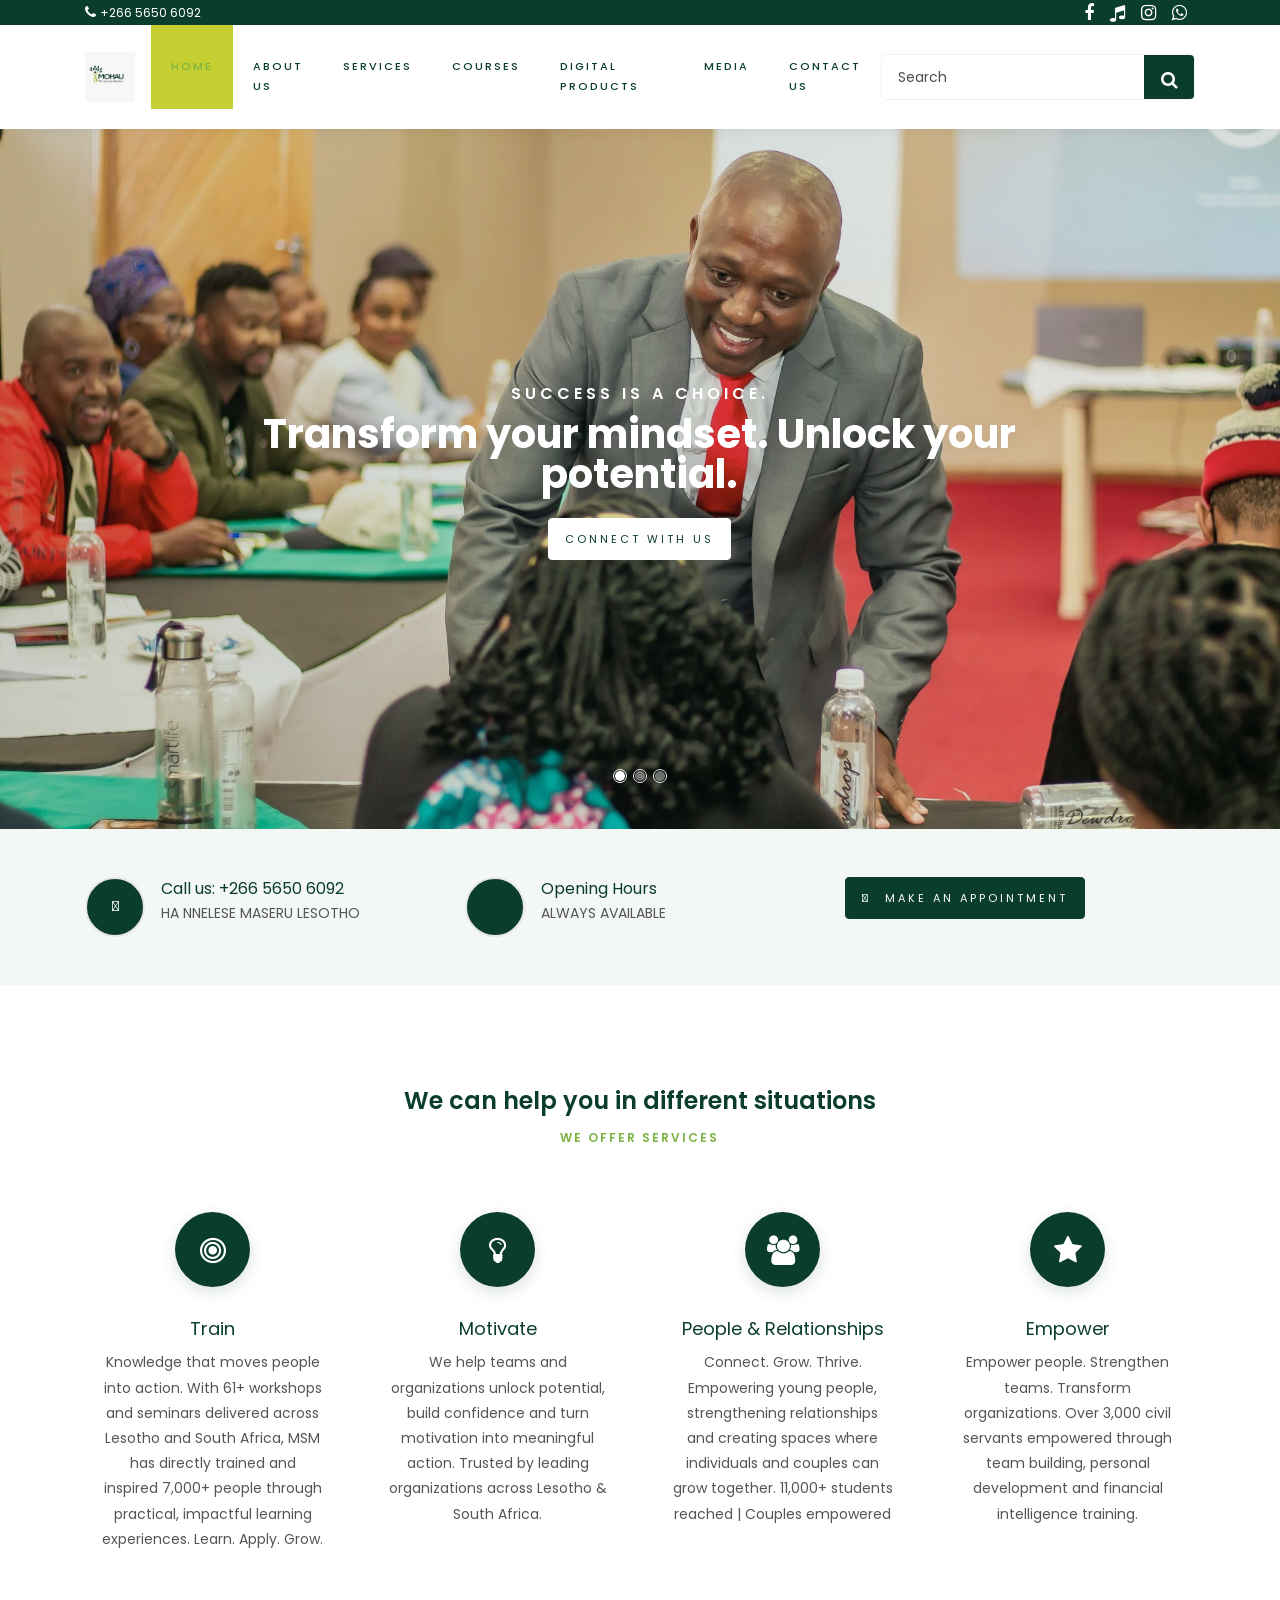
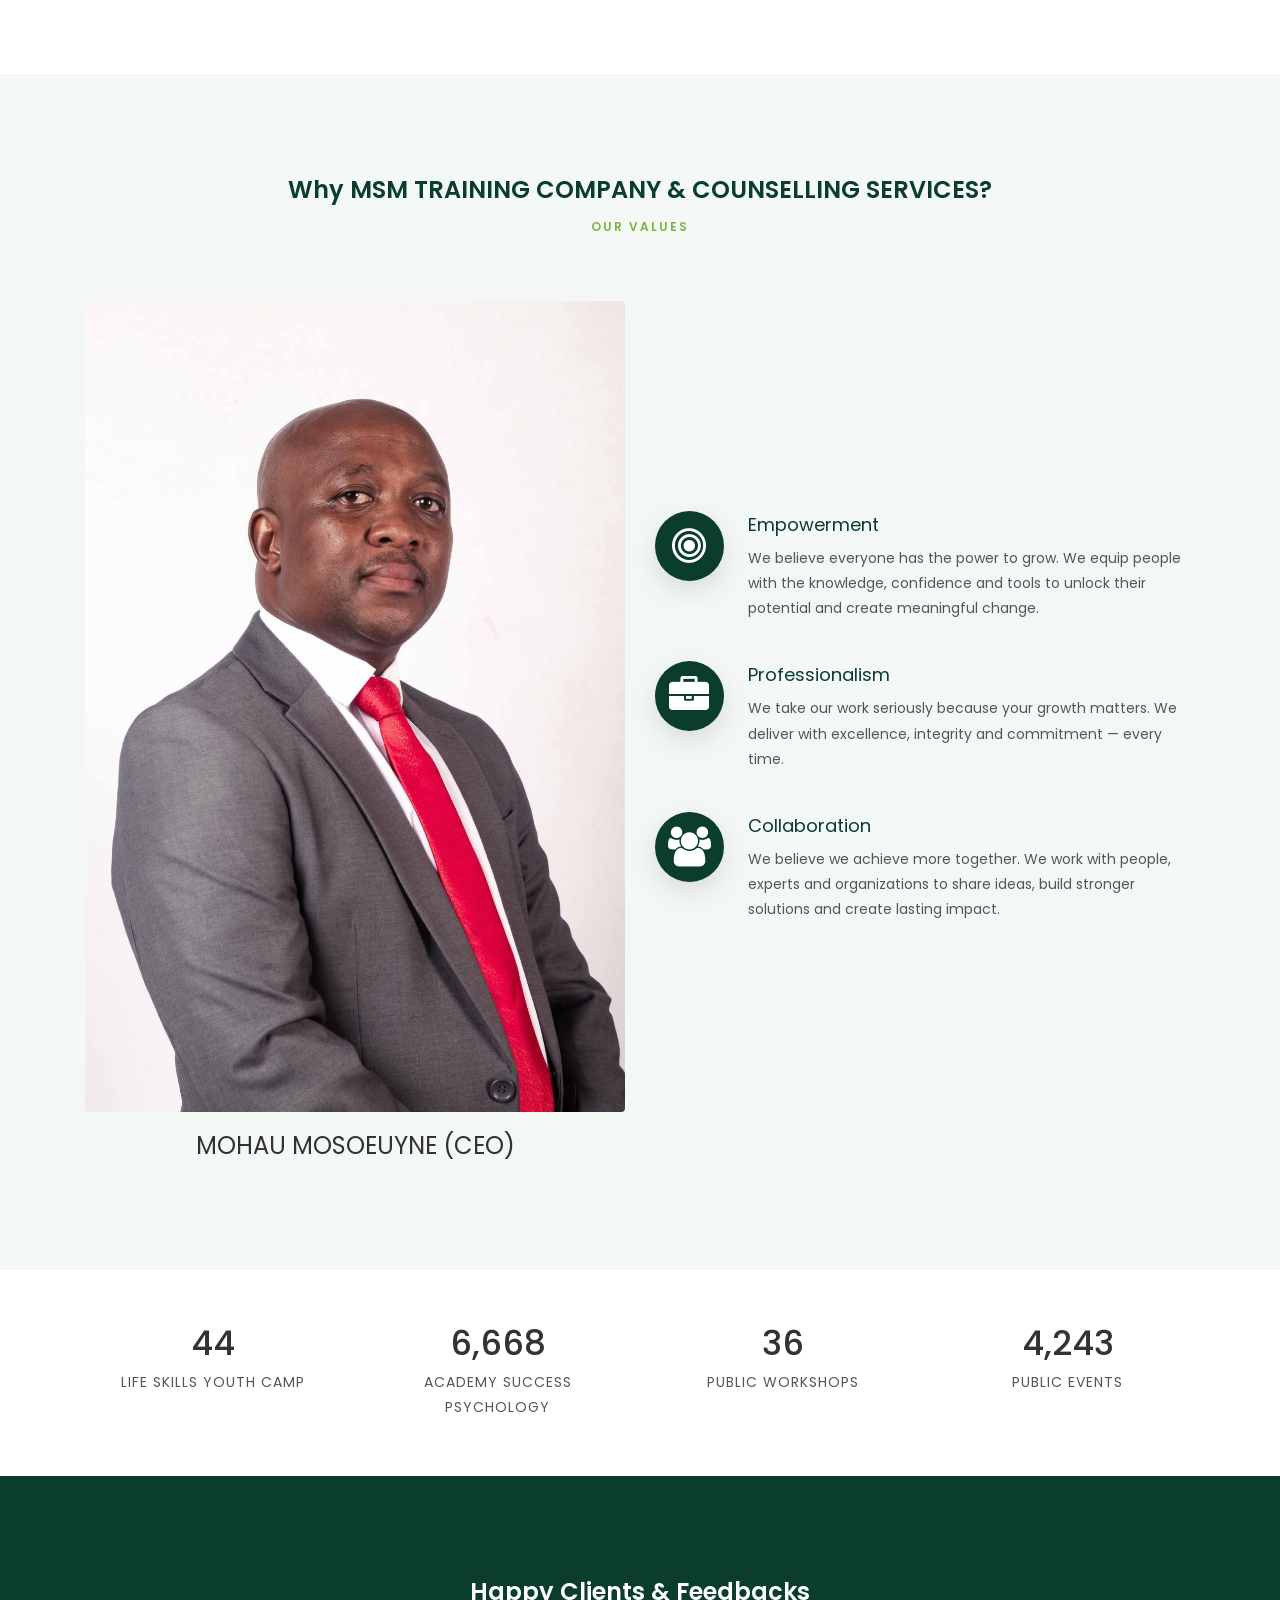
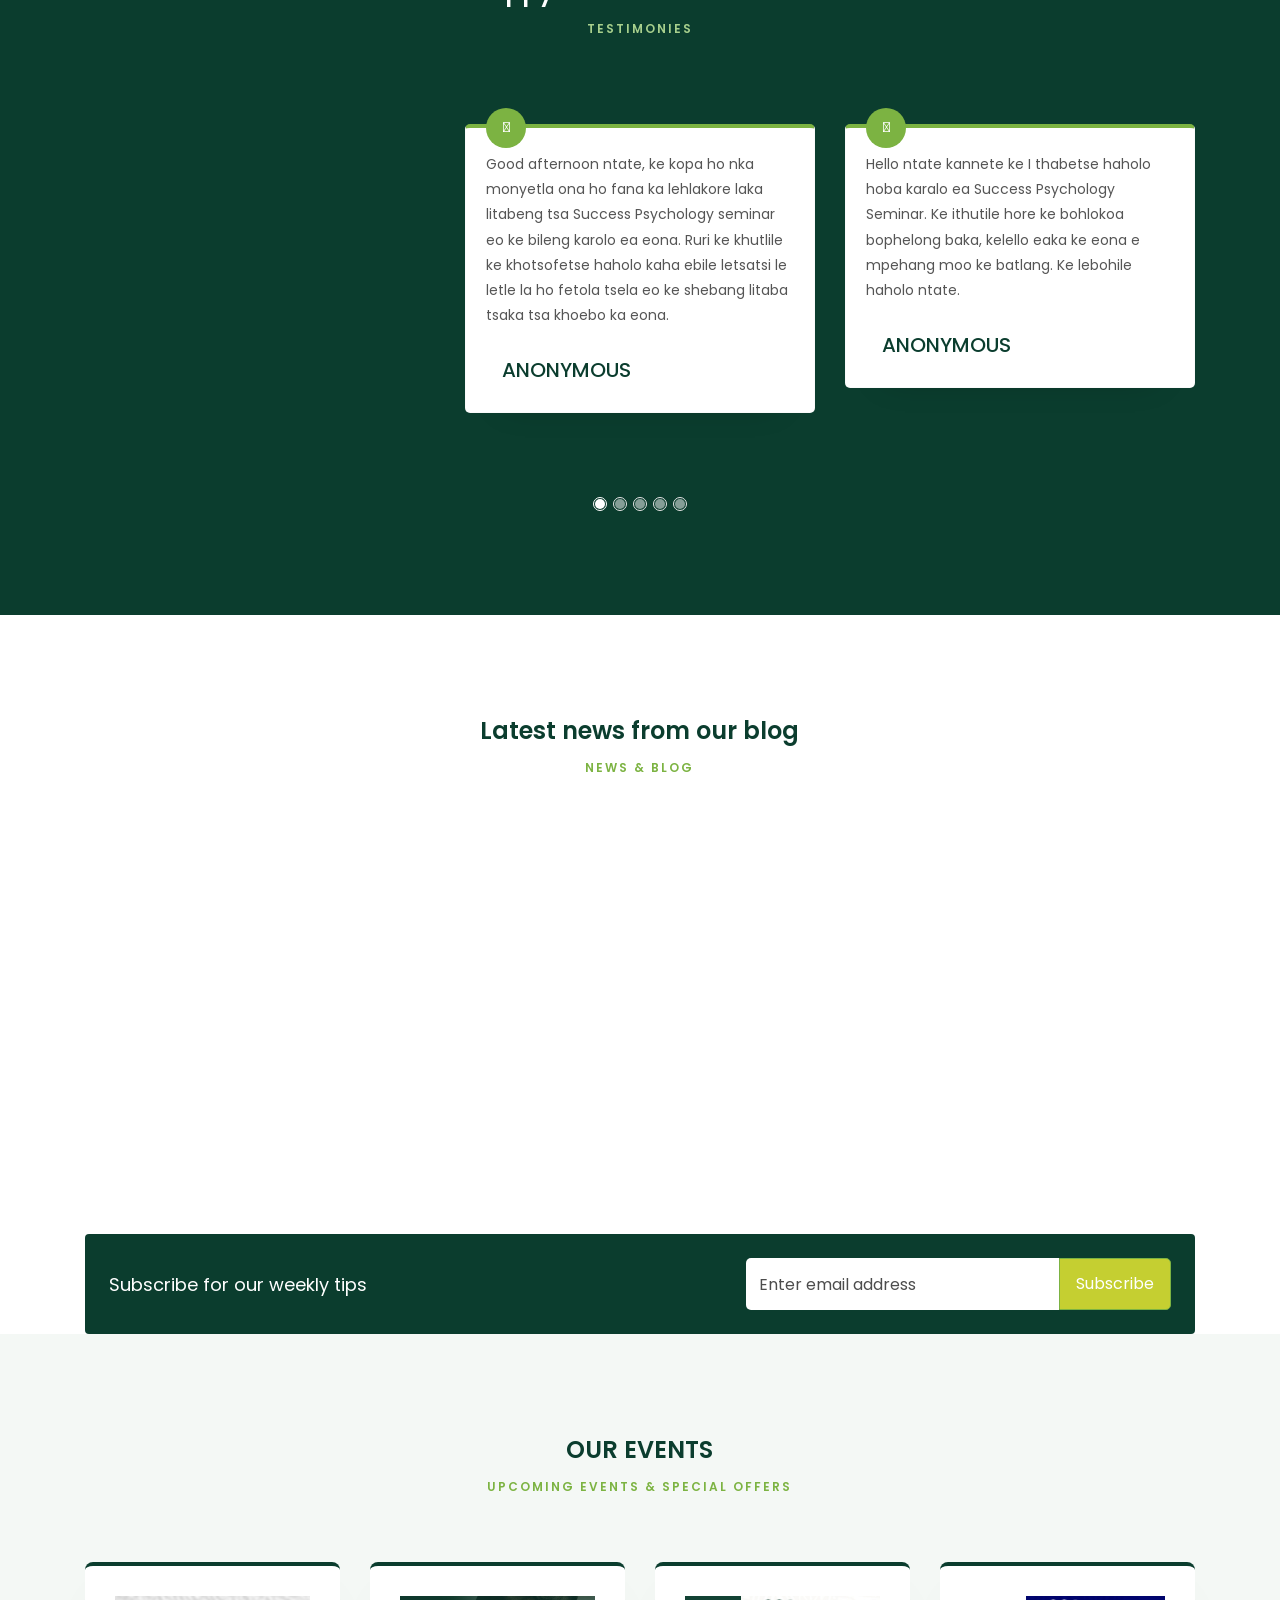
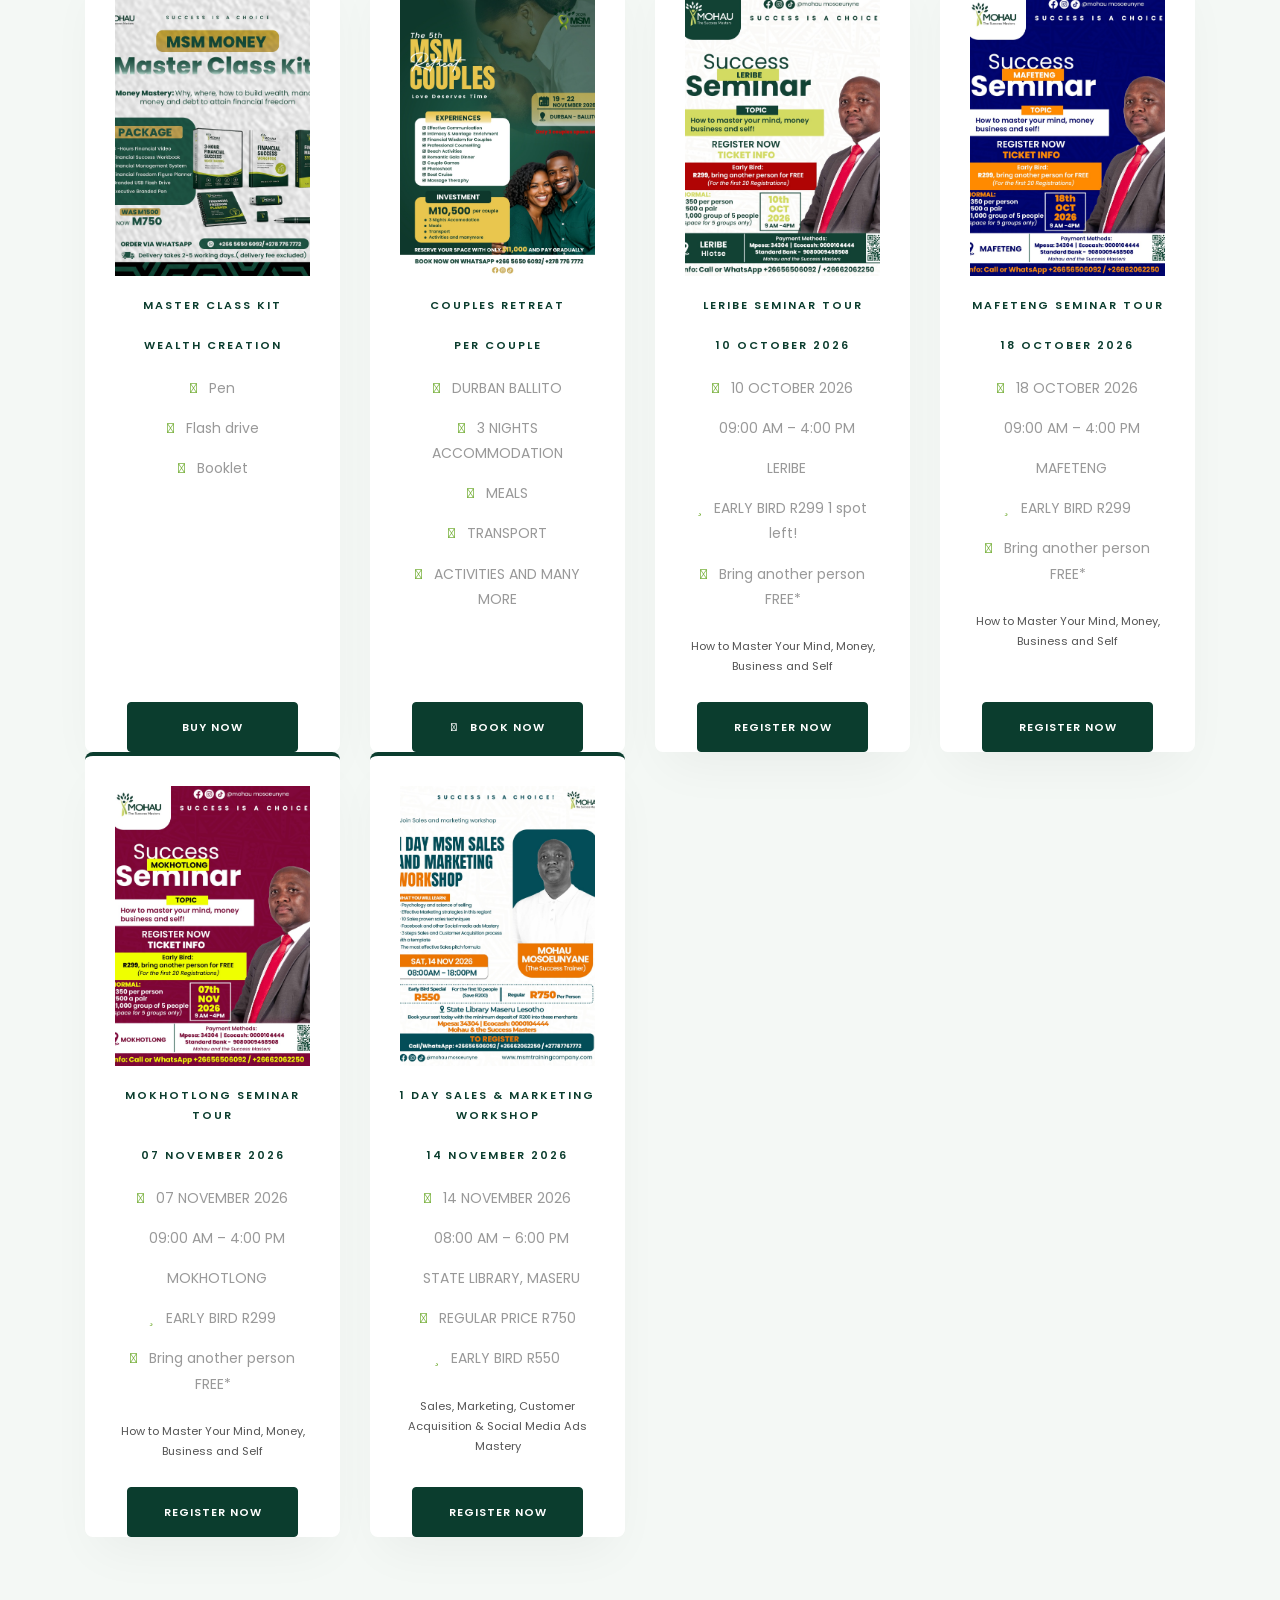
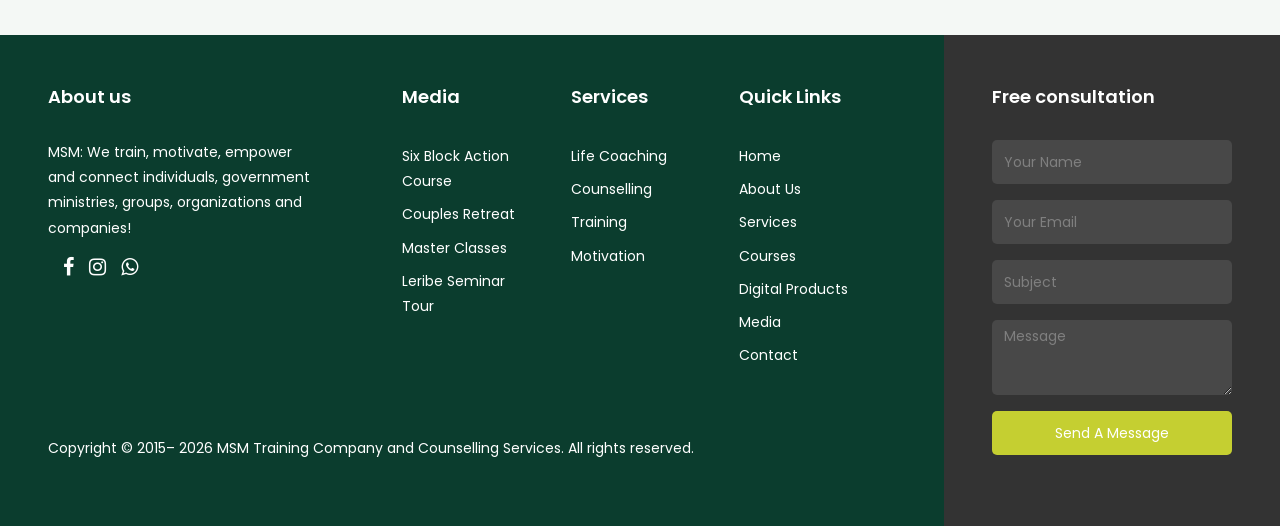
==== index.html @ ab7d32b8 "Update index.html" ====
<!DOCTYPE html>
<html lang="en">

<head>

    <title>MSM TRAINING COMPANY AND COUNSELLING SERVICES</title>

    <meta charset="utf-8">

    <meta name="viewport"
          content="width=device-width, initial-scale=1, shrink-to-fit=no">

    <!-- GOOGLE FONT -->
    <link href="https://fonts.googleapis.com/css?family=Poppins:300,400,500,600,700,800,900&display=swap"
          rel="stylesheet">

    <!-- BOOTSTRAP CSS -->
    <link rel="stylesheet"
          href="css/bootstrap.min.css">
<!-- FONT AWESOME -->
<link rel="stylesheet"
      href="https://cdnjs.cloudflare.com/ajax/libs/font-awesome/4.7.0/css/font-awesome.min.css">
       
    <!-- EXISTING CSS -->
    <link rel="stylesheet" href="css/animate.css">
    <link rel="stylesheet" href="css/owl.carousel.min.css">
    <link rel="stylesheet" href="css/owl.theme.default.min.css">
    <link rel="stylesheet" href="css/magnific-popup.css">
    <link rel="stylesheet" href="css/flaticon.css">
    <link rel="stylesheet" href="css/style.css">


    <!-- =====================================================
         MSM BRAND COLOURS
    ====================================================== -->

    <style>

        :root {
            --msm-dark-green: #0B3D2E;
            --msm-light-green: #7CB342;
            --msm-soft-green: #A8D08D;
            --msm-darker-green: #06271D;
            --msm-light-bg: #F4F8F5;
            --msm-white: #FFFFFF;
            --msm-dark-text: #111111;
            --msm-text: #555555;
            --msm-muted: #6F8177;
            --msm-border: #E1EAE4;
        }


        /* BODY */

        body {
            color: var(--msm-text);
            background: var(--msm-white);
        }


        /* LINKS */

        a {
            color: var(--msm-dark-green);
        }

        a:hover {
            color: var(--msm-light-green);
        }


        /* TOP BAR */

        .wrap {
            background: var(--msm-dark-green) !important;
        }

        .wrap p,
        .wrap span,
        .wrap a,
        .wrap i {
            color: var(--msm-white) !important;
        }

        .wrap a:hover,
        .wrap i:hover {
            color: var(--msm-light-green) !important;
        }


        /* TOP BAR SOCIAL ICONS */

        .social-media {
            display: flex !important;
            align-items: center !important;
        }

        .social-media a {
            background: transparent !important;
            border: none !important;
            width: auto !important;
            height: auto !important;
            min-width: 0 !important;
            min-height: 0 !important;
            padding: 0 8px !important;
            margin: 0 !important;
            display: inline-flex !important;
            align-items: center !important;
            justify-content: center !important;
            color: var(--msm-white) !important;
            line-height: 1 !important;
            box-shadow: none !important;
        }

        .social-media a i {
            width: auto !important;
            height: auto !important;
            display: inline-flex !important;
            align-items: center !important;
            justify-content: center !important;
            font-size: 18px !important;
            line-height: 1 !important;
            margin: 0 !important;
            padding: 0 !important;
        }

        .social-media a:hover {
            background: transparent !important;
            color: var(--msm-light-green) !important;
        }

        .social-media a:hover i {
            color: var(--msm-light-green) !important;
        }


        /* NAVIGATION */

        .ftco-navbar-light,
        .ftco-navbar-light.bg-dark {
            background: var(--msm-white) !important;
        }

        .ftco-navbar-light .navbar-nav > .nav-item > .nav-link {
            color: var(--msm-dark-green) !important;
        }

        .ftco-navbar-light .navbar-nav > .nav-item > .nav-link:hover {
            color: var(--msm-light-green) !important;
        }

        .ftco-navbar-light .navbar-nav > .nav-item.active > .nav-link {
            color: var(--msm-light-green) !important;
        }


        /* MOBILE MENU */

        .navbar-toggler {
            background: var(--msm-dark-green) !important;
            border-color: var(--msm-dark-green) !important;
            color: var(--msm-white) !important;
        }

        .navbar-toggler i {
            color: var(--msm-white) !important;
        }


        /* SEARCH BUTTON */

        .searchform .search {
            background: var(--msm-dark-green) !important;
            border-color: var(--msm-dark-green) !important;
            color: var(--msm-white) !important;
        }

        .searchform .search:hover {
            background: var(--msm-light-green) !important;
            border-color: var(--msm-light-green) !important;
        }


        /* HERO */

        .hero-wrap .overlay {
            background:
                linear-gradient(
                    90deg,
                    rgba(6, 39, 29, 0.95),
                    rgba(11, 61, 46, 0.80),
                    rgba(11, 61, 46, 0.45)
                ) !important;
        }

        .hero-wrap h1,
        .hero-wrap h2,
        .hero-wrap p {
            color: var(--msm-white) !important;
        }


        /* HERO BUTTON */

        .hero-wrap .btn-white {
            background: var(--msm-white) !important;
            color: var(--msm-dark-green) !important;
            border-color: var(--msm-white) !important;
        }

        .hero-wrap .btn-white:hover {
            background: var(--msm-light-green) !important;
            color: var(--msm-white) !important;
            border-color: var(--msm-light-green) !important;
        }


        /* GENERAL BUTTONS */

        .btn-primary,
        button.btn-primary,
        input.btn-primary {
            background: var(--msm-dark-green) !important;
            border-color: var(--msm-dark-green) !important;
            color: var(--msm-white) !important;
        }

        .btn-primary:hover,
        button.btn-primary:hover,
        input.btn-primary:hover {
            background: var(--msm-light-green) !important;
            border-color: var(--msm-light-green) !important;
            color: var(--msm-white) !important;
        }

        .btn-outline-primary {
            color: var(--msm-dark-green) !important;
            border-color: var(--msm-dark-green) !important;
            background: transparent !important;
        }

        .btn-outline-primary:hover {
            background: var(--msm-dark-green) !important;
            color: var(--msm-white) !important;
        }


        /* LIGHT BACKGROUNDS */

        .bg-light,
        .ftco-section.bg-light,
        .intro.bg-light {
            background: var(--msm-light-bg) !important;
        }


        /* INTRO */

        .intro-box .icon {
            background: var(--msm-dark-green) !important;
            color: var(--msm-white) !important;
        }

        .intro-box .icon i,
        .intro-box .icon span {
            color: var(--msm-white) !important;
        }

        .intro-box h4 {
            color: var(--msm-dark-green) !important;
        }


        /* SECTION HEADINGS */

        .heading-section h1,
        .heading-section h2,
        .heading-section h3,
        .heading-section h4,
        .heading-section h5,
        .heading-section h6 {
            color: var(--msm-dark-green) !important;
        }

        .heading-section .subheading {
            color: var(--msm-light-green) !important;
        }

        .heading-section-white h1,
        .heading-section-white h2,
        .heading-section-white h3,
        .heading-section-white h4,
        .heading-section-white h5,
        .heading-section-white h6 {
            color: var(--msm-white) !important;
        }

        .heading-section-white .subheading {
            color: var(--msm-soft-green) !important;
        }


     /* =====================================================
   SERVICES
===================================================== */

/* SERVICE ICON CIRCLE */

.services .icon-circle {
    width: 75px !important;
    height: 75px !important;
    min-width: 75px !important;
    min-height: 75px !important;

    border-radius: 50% !important;

    background-color: #0B3D2E !important;

    display: flex !important;
    align-items: center !important;
    justify-content: center !important;

    margin: 0 auto 20px auto !important;

    position: relative !important;

    z-index: 10 !important;

    opacity: 1 !important;
    visibility: visible !important;

    box-shadow: 0 5px 15px rgba(11, 61, 46, 0.15);
}


/* SERVICE ICON */

.services .icon-circle i {
    display: inline-block !important;

    font-family: FontAwesome !important;

    font-style: normal !important;
    font-weight: normal !important;

    font-size: 30px !important;

    line-height: 1 !important;

    color: #FFFFFF !important;

    opacity: 1 !important;
    visibility: visible !important;

    position: relative !important;

    z-index: 20 !important;
}


/* HOVER */

.services:hover .icon-circle {
    background-color: #7CB342 !important;
}

.services:hover .icon-circle i {
    color: #FFFFFF !important;
}


/* SERVICE HEADING */

.services .heading {
    color: var(--msm-dark-green) !important;
}


/* =====================================================
   WHY MSM
===================================================== */

.services-2 .icon {
    background: var(--msm-dark-green) !important;
    color: var(--msm-white) !important;
}

.services-2 .icon span,
.services-2 .icon i {
    color: var(--msm-white) !important;
}

.services-2:hover .icon {
    background: var(--msm-light-green) !important;
}

.services-2 h4 {
    color: var(--msm-dark-green) !important;
}


        /* TESTIMONIALS */

        .testimony-section.bg-secondary {
            background: var(--msm-dark-green) !important;
        }

        .testimony-wrap {
            background: var(--msm-white) !important;
            border-top: 4px solid var(--msm-light-green);
        }

        .testimony-wrap .icon {
            background: var(--msm-light-green) !important;
            color: var(--msm-white) !important;
        }

        .testimony-wrap .name {
            color: var(--msm-dark-green) !important;
        }


        /* BLOG */

        .blog-entry {
            border-top: 4px solid var(--msm-light-green);
        }

        .blog-entry h3 a {
            color: var(--msm-dark-green) !important;
        }

        .blog-entry h3 a:hover {
            color: var(--msm-light-green) !important;
        }


        /* SUBSCRIBE */

        .bg-secondary {
            background: var(--msm-dark-green) !important;
        }

        .subscribe-form .submit {
            background: var(--msm-light-green) !important;
            border-color: var(--msm-light-green) !important;
            color: var(--msm-white) !important;
        }

        .subscribe-form .submit:hover {
            background: var(--msm-white) !important;
            color: var(--msm-dark-green) !important;
        }


        /* EVENTS / PRICING CARDS */

        .block-7 {
            background: var(--msm-white) !important;
            border-top: 4px solid var(--msm-dark-green);
            border-radius: 8px;
            overflow: hidden;
            height: 100%;
        }

        .block-7:hover {
            border-top-color: var(--msm-light-green);
        }

        .block-7 .excerpt {
            color: var(--msm-dark-green) !important;
            font-weight: 600;
        }

        .pricing-text li {
            color: var(--msm-text);
        }

        .pricing-text li .fa-check,
        .pricing-text li .fa-calendar,
        .pricing-text li .fa-clock,
        .pricing-text li .fa-location-dot,
        .pricing-text li .fa-star,
        .pricing-text li .fa-user-plus,
        .pricing-text li .fa-tag {
            color: var(--msm-light-green) !important;
        }


        /* EVENT IMAGES */

        .event-image {
            width: 100%;
            height: 280px;
            overflow: hidden;
            margin-bottom: 20px;
        }

        .event-image img {
            width: 100%;
            height: 100%;
            object-fit: cover;
            display: block;
        }


        /* FOOTER */

        .footer {
            background: var(--msm-dark-green) !important;
        }

        .footer .footer-heading {
            color: var(--msm-white) !important;
        }

        .footer p,
        .footer li,
        .footer a {
            color: var(--msm-white) !important;
        }

        .footer a:hover {
            color: var(--msm-light-green) !important;
        }


        /* FOOTER SOCIAL ICONS */

        .ftco-footer-social {
            display: flex !important;
            align-items: center !important;
            padding: 0 !important;
        }

        .ftco-footer-social li {
            margin-right: 15px !important;
        }

        .ftco-footer-social li a {
            width: auto !important;
            height: auto !important;
            min-width: 0 !important;
            min-height: 0 !important;
            padding: 0 !important;
            margin: 0 !important;
            display: inline-flex !important;
            align-items: center !important;
            justify-content: center !important;
            background: transparent !important;
            border: none !important;
            border-radius: 0 !important;
            box-shadow: none !important;
            color: #FFFFFF !important;
        }

        .ftco-footer-social li a i {
            font-size: 20px !important;
            line-height: 1 !important;
            margin: 0 !important;
            padding: 0 !important;
            background: transparent !important;
            color: #FFFFFF !important;
        }

        .ftco-footer-social li a:hover,
        .ftco-footer-social li a:hover i {
            background: transparent !important;
            color: #7CB342 !important;
        }


        /* CONSULTATION FORM */

        .form-consultation .form-control {
            border: 1px solid var(--msm-border);
        }

        .form-consultation .form-control:focus {
            border-color: var(--msm-light-green) !important;
            box-shadow: 0 0 0 0.15rem rgba(124, 179, 66, 0.20);
        }

        .form-consultation .submit {
            background: var(--msm-light-green) !important;
            border-color: var(--msm-light-green) !important;
            color: var(--msm-white) !important;
        }

        .form-consultation .submit:hover {
            background: var(--msm-white) !important;
            color: var(--msm-dark-green) !important;
        }


        /* COPYRIGHT */

        .copyright {
            color: var(--msm-soft-green) !important;
        }


        /* MOBILE */

        @media (max-width: 991px) {

            .ftco-navbar-light .navbar-nav > .nav-item > .nav-link {
                color: var(--msm-dark-green) !important;
            }

            .ftco-navbar-light .navbar-nav > .nav-item.active > .nav-link {
                color: var(--msm-light-green) !important;
            }

            .social-media a {
                padding: 0 6px !important;
            }

            .social-media a i {
                font-size: 17px !important;
            }

        }


        /* REMOVE SOCIAL ICON CIRCLES */

        .wrap .social-media p {
            display: flex !important;
            align-items: center !important;
            margin: 0 !important;
        }

        .wrap .social-media a {
            display: inline-flex !important;
            align-items: center !important;
            justify-content: center !important;
            width: auto !important;
            height: auto !important;
            min-width: 0 !important;
            min-height: 0 !important;
            padding: 0 8px !important;
            margin: 0 !important;
            background: transparent !important;
            border: 0 !important;
            border-radius: 0 !important;
            box-shadow: none !important;
            color: #FFFFFF !important;
            text-decoration: none !important;
        }

        .wrap .social-media a::before,
        .wrap .social-media a::after {
            display: none !important;
            content: none !important;
        }

        .wrap .social-media a i {
            display: inline-block !important;
            width: auto !important;
            height: auto !important;
            margin: 0 !important;
            padding: 0 !important;
            background: transparent !important;
            border: 0 !important;
            border-radius: 0 !important;
            font-size: 18px !important;
            line-height: 1 !important;
            color: #FFFFFF !important;
        }

        .wrap .social-media a:hover,
        .wrap .social-media a:hover i {
            background: transparent !important;
            color: #7CB342 !important;
        }


        /* MOBILE MENU FALLBACK */

        @media (max-width: 991px) {

            #ftco-nav {
                display: none;
            }

            #ftco-nav.show {
                display: block;
            }

            #ftco-nav .navbar-nav {
                padding-top: 15px;
                padding-bottom: 15px;
            }

        }
       .icon-circle {
    width: 75px;
    height: 75px;
    border-radius: 50%;
    background: #0B3D2E;
    color: #ffffff;
    display: flex;
    align-items: center;
    justify-content: center;
    margin: 0 auto 20px auto;
    font-size: 30px;
}

.icon-circle i {
    color: #ffffff;
} 
/* =====================================================
   HERO VISIBILITY FIX
===================================================== */

.hero-wrap {
    width: 100%;
    position: relative;
}

.home-slider {
    width: 100%;
    position: relative;
}

.home-slider .slider-item {
    position: relative;
    width: 100%;
    min-height: 650px;
    background-size: cover;
    background-position: center center;
    display: flex;
    align-items: center;
}

.home-slider .slider-item .overlay {
    position: absolute;
    top: 0;
    left: 0;
    right: 0;
    bottom: 0;
    width: 100%;
    height: 100%;
}

.home-slider .slider-text {
    position: relative;
    z-index: 2;
}

.home-slider .slider-text .text {
    position: relative;
    z-index: 3;
}

.home-slider .slider-text h1,
.home-slider .slider-text h2,
.home-slider .slider-text p {
    position: relative;
    z-index: 3;
}

@media (max-width: 767px) {

    .home-slider .slider-item {
        min-height: 600px;
    }

}
        /* SEARCH ICON FIX */

.searchform .search {
    display: flex !important;
    align-items: center !important;
    justify-content: center !important;
    width: 50px !important;
    height: 50px !important;
    background: #0B3D2E !important;
    color: #FFFFFF !important;
    border: none !important;
    opacity: 1 !important;
    visibility: visible !important;
}

.searchform .search i {
    display: inline-block !important;
    font-family: FontAwesome !important;
    font-size: 18px !important;
    color: #FFFFFF !important;
    opacity: 1 !important;
    visibility: visible !important;
}
        /* SOCIAL ICONS FIX */

.ftco-top-social a,
.footer-social a,
.social-media a {
    opacity: 1 !important;
    visibility: visible !important;
    color: #FFFFFF !important;
}

.ftco-top-social a i,
.footer-social a i,
.social-media a i {
    display: inline-block !important;
    font-family: FontAwesome !important;
    color: #FFFFFF !important;
    opacity: 1 !important;
    visibility: visible !important;
}
    </style>

</head>


<body>


<!-- =====================================================
     TOP BAR
====================================================== -->

<div class="wrap">

    <div class="container">

        <div class="row justify-content-between">

            <div class="col">

                <p class="mb-0 phone">

                    <i class="fa fa-phone"></i>

                    <a href="tel:+26656506092">
                        +266 5650 6092
                    </a>

                </p>

            </div>


            <div class="col d-flex justify-content-end">

                <div class="social-media">

                    <p class="mb-0 d-flex">

                        <!-- FACEBOOK -->
                        <a href="https://web.facebook.com/Mohauandthesuccessmasters?_rdc=1&_rdr"
                           target="_blank"
                           rel="noopener noreferrer"
                           aria-label="Facebook">

                            <i class="fa fa-facebook"></i>

                        </a>


                        <!-- TIKTOK -->
                        <a href="https://vm.tiktok.com/ZS9BnMnpGaap9-kEFqb/"
                           target="_blank"
                           rel="noopener noreferrer"
                           aria-label="TikTok">

                            <i class="fa fa-music"></i>

                        </a>


                        <!-- INSTAGRAM -->
                        <a href="https://www.instagram.com/mohaumosoeunyane?utm_source=qr&igsi=Ynh4enVvYmVqaHQ4"
                           target="_blank"
                           rel="noopener noreferrer"
                           aria-label="Instagram">

                            <i class="fa fa-instagram"></i>

                        </a>


                        <!-- WHATSAPP -->
                        <a href="https://wa.me/26656506092"
                           target="_blank"
                           rel="noopener noreferrer"
                           aria-label="WhatsApp">

                            <i class="fa fa-whatsapp"></i>

                        </a>

                    </p>

                </div>

            </div>

        </div>

    </div>

</div>

<!-- =====================================================
     NAVIGATION
====================================================== -->

<nav class="navbar navbar-expand-lg navbar-dark ftco_navbar bg-dark ftco-navbar-light"
     id="ftco-navbar">

    <div class="container">


        <!-- LOGO -->

        <a class="navbar-brand"
           href="index.html">

            <img src="images/LOGO.jpeg"
                 alt="MSM Training Company"
                 style="height:50px; width:auto;">

        </a>


        <!-- SEARCH -->

        <form action="#"
              class="searchform order-sm-start order-lg-last">

            <div class="form-group d-flex">

                <input type="text"
                       class="form-control pl-3"
                       placeholder="Search">

                <button type="submit"
                        class="form-control search"
                        aria-label="Search">

                   <i class="fa fa-search"></i>

                </button>

            </div>

        </form>


        <!-- MOBILE MENU -->

        <button class="navbar-toggler"
                type="button"
                aria-controls="ftco-nav"
                aria-expanded="false"
                aria-label="Toggle navigation">

            <i class="fa-solid fa-bars"></i>
            Menu

        </button>


        <!-- MENU -->

        <div class="collapse navbar-collapse"
             id="ftco-nav">

            <ul class="navbar-nav m-auto">


                <li class="nav-item active">

                    <a href="index.html"
                       class="nav-link">

                        Home

                    </a>

                </li>


                <li class="nav-item">

                    <a href="about.html"
                       class="nav-link">

                        About Us

                    </a>

                </li>


                <li class="nav-item">

                    <a href="services.html"
                       class="nav-link">

                        Services

                    </a>

                </li>


                <li class="nav-item">

                    <a href="course.html"
                       class="nav-link">

                        Courses

                    </a>

                </li>


                <li class="nav-item">

                    <a href="digital-products.html"
                       class="nav-link">

                        Digital Products

                    </a>

                </li>


                <li class="nav-item">

                    <a href="media.html"
                       class="nav-link">

                        Media

                    </a>

                </li>


                <li class="nav-item">

                    <a href="contact.html"
                       class="nav-link">

                        Contact Us

                    </a>

                </li>


            </ul>

        </div>

    </div>

</nav>



<!-- =====================================================
     HERO
====================================================== -->

<div class="hero-wrap">

    <div class="home-slider owl-carousel">


        <!-- SLIDE 1 -->

        <div class="slider-item"
             style="background-image:url(images/ureng.jpg);">

            <div class="overlay"></div>

            <div class="container">

                <div class="row no-gutters slider-text align-items-center justify-content-center">

                    <div class="col-md-10 ftco-animate">

                        <div class="text w-100 text-center">

                            <h2>
                                SUCCESS IS A CHOICE.
                            </h2>

                            <h1 class="mb-4">
                                Transform your mindset.
                                Unlock your potential.
                            </h1>

                            <p>

                                <a href="https://web.facebook.com/Mohauandthesuccessmasters?_rdc=1&_rdr"
                                   target="_blank"
                                   rel="noopener noreferrer"
                                   class="btn btn-white">

                                    Connect with us

                                </a>

                            </p>

                        </div>

                    </div>

                </div>

            </div>

        </div>



        <!-- SLIDE 2 -->

        <div class="slider-item"
             style="background-image:url(images/smiles.jpg);">

            <div class="overlay"></div>

            <div class="container">

                <div class="row no-gutters slider-text align-items-center justify-content-center">

                    <div class="col-md-10 ftco-animate">

                        <div class="text w-100 text-center">

                            <h2>
                                EMPOWER. TRANSFORM. SUCCEED.
                            </h2>

                            <h1 class="mb-4">
                                Your transformation starts here.
                            </h1>

                            <p>

                                <a href="https://web.facebook.com/Mohauandthesuccessmasters?_rdc=1&_rdr"
                                   target="_blank"
                                   rel="noopener noreferrer"
                                   class="btn btn-white">

                                    Connect with us

                                </a>

                            </p>

                        </div>

                    </div>

                </div>

            </div>

        </div>



        <!-- SLIDE 3 -->

        <div class="slider-item"
             style="background-image:url(images/services.jpg);">

            <div class="overlay"></div>

            <div class="container">

                <div class="row no-gutters slider-text align-items-center justify-content-center">

                    <div class="col-md-10 ftco-animate">

                        <div class="text w-100 text-center">

                            <h2>
                                WELCOME TO MSM TRAINING COMPANY
                                &amp; COUNSELLING SERVICES
                            </h2>

                            <h1 class="mb-4">
                                BECOME THE MASTER OF YOUR SUCCESS.
                            </h1>

                            <p>

                                <a href="https://web.facebook.com/Mohauandthesuccessmasters?_rdc=1&_rdr"
                                   target="_blank"
                                   rel="noopener noreferrer"
                                   class="btn btn-white">

                                    Connect with us

                                </a>

                            </p>

                        </div>

                    </div>

                </div>

            </div>

        </div>


    </div>

</div>



<!-- =====================================================
     INTRO
====================================================== -->

<section class="intro py-5 bg-light">

    <div class="container">

        <div class="row">


            <!-- PHONE -->

            <div class="col-md-4">

                <div class="intro-box w-100 d-flex">

                    <div class="icon d-flex align-items-center justify-content-center">

                        <i class="fa-solid fa-phone"></i>

                    </div>

                    <div class="text pl-3">

                        <h4 class="mb-0">
                            Call us: +266 5650 6092
                        </h4>

                        <span>
                            HA NNELESE MASERU LESOTHO
                        </span>

                    </div>

                </div>

            </div>


            <!-- HOURS -->

            <div class="col-md-4">

                <div class="intro-box w-100 d-flex">

                    <div class="icon d-flex align-items-center justify-content-center">

                        <i class="fa-regular fa-clock"></i>

                    </div>

                    <div class="text pl-3">

                        <h4 class="mb-0">
                            Opening Hours
                        </h4>

                        <span>
                            ALWAYS AVAILABLE
                        </span>

                    </div>

                </div>

            </div>


            <!-- APPOINTMENT -->

            <div class="col-md-4">

                <div class="intro-box w-100">

                    <p class="mb-0">

                        <a href="https://wa.me/26656506092"
                           target="_blank"
                           rel="noopener noreferrer"
                           class="btn btn-primary">

                            <i class="fa-brands fa-whatsapp mr-2"></i>

                            Make an Appointment

                        </a>

                    </p>

                </div>

            </div>


        </div>

    </div>

</section>


<!-- =====================================================
     SERVICES
====================================================== -->

<section class="ftco-section">

    <div class="container">

        <div class="row justify-content-center pb-5 mb-3">

            <div class="col-md-7 heading-section text-center">

                <h2>
                    We can help you in different situations
                </h2>

                <span class="subheading">
                    We offer Services
                </span>

            </div>

        </div>


        <div class="row">


            <!-- TRAIN -->

            <div class="col-md-3 d-flex services align-self-stretch px-4">

                <div class="d-block text-center w-100">

                    <div class="icon-circle">
                        <i class="fa fa-bullseye"></i>
                    </div>

                    <div class="media-body p-2 mt-3">

                        <h3 class="heading">
                            Train
                        </h3>

                        <p>
                            Knowledge that moves people into action.

                            With 61+ workshops and seminars delivered
                            across Lesotho and South Africa, MSM has
                            directly trained and inspired 7,000+ people
                            through practical, impactful learning experiences.

                            Learn. Apply. Grow.
                        </p>

                    </div>

                </div>

            </div>


            <!-- MOTIVATE -->

            <div class="col-md-3 d-flex services align-self-stretch px-4">

                <div class="d-block text-center w-100">

                    <div class="icon-circle">
                        <i class="fa fa-lightbulb-o"></i>
                    </div>

                    <div class="media-body p-2 mt-3">

                        <h3 class="heading">
                            Motivate
                        </h3>

                        <p>
                            We help teams and organizations unlock
                            potential, build confidence and turn
                            motivation into meaningful action.

                            Trusted by leading organizations across
                            Lesotho &amp; South Africa.
                        </p>

                    </div>

                </div>

            </div>


            <!-- PEOPLE & RELATIONSHIPS -->

            <div class="col-md-3 d-flex services align-self-stretch px-4">

                <div class="d-block text-center w-100">

                    <div class="icon-circle">
                        <i class="fa fa-users"></i>
                    </div>

                    <div class="media-body p-2 mt-3">

                        <h3 class="heading">
                            People &amp; Relationships
                        </h3>

                        <p>
                            Connect. Grow. Thrive.

                            Empowering young people, strengthening
                            relationships and creating spaces where
                            individuals and couples can grow together.

                            11,000+ students reached |
                            Couples empowered
                        </p>

                    </div>

                </div>

            </div>


            <!-- EMPOWER -->

            <div class="col-md-3 d-flex services align-self-stretch px-4">

                <div class="d-block text-center w-100">

                    <div class="icon-circle">
                        <i class="fa fa-star"></i>
                    </div>

                    <div class="media-body p-2 mt-3">

                        <h3 class="heading">
                            Empower
                        </h3>

                        <p>
                            Empower people. Strengthen teams.
                            Transform organizations.

                            Over 3,000 civil servants empowered
                            through team building, personal development
                            and financial intelligence training.
                        </p>

                    </div>

                </div>

            </div>


        </div>

    </div>

</section>



<!-- =====================================================
     WHY MSM
====================================================== -->

<section class="ftco-section bg-light">

    <div class="container">

        <div class="row justify-content-center pb-5 mb-3">

            <div class="col-md-8 heading-section text-center">

                <h2>
                    Why MSM TRAINING COMPANY &amp;
                    COUNSELLING SERVICES?
                </h2>

                <span class="subheading">
                    Our Values
                </span>

            </div>

        </div>


        <div class="row align-items-center">


            <!-- CEO -->

            <div class="col-md-6 mb-4 mb-md-0">

                <div class="text-center">

                    <img src="images/tshoeut.jpeg"
                         alt="Mohau Mosoeunyane - CEO"
                         class="img-fluid rounded">

                    <h4 class="mt-3">
                        MOHAU MOSOEUYNE (CEO)
                    </h4>

                </div>

            </div>


            <!-- VALUES -->

            <div class="col-md-6">


                <!-- EMPOWERMENT -->

                <div class="services-2 w-100 d-flex mb-4">

                    <div class="icon d-flex align-items-center justify-content-center">

                        <span>
                            <i class="fa fa-bullseye"></i>
                        </span>

                    </div>

                    <div class="text pl-4">

                        <h4>
                            Empowerment
                        </h4>

                        <p>
                            We believe everyone has the power to grow.

                            We equip people with the knowledge,
                            confidence and tools to unlock their
                            potential and create meaningful change.
                        </p>

                    </div>

                </div>


                <!-- PROFESSIONALISM -->

                <div class="services-2 w-100 d-flex mb-4">

                    <div class="icon d-flex align-items-center justify-content-center">

                        <span>
                            <i class="fa fa-briefcase"></i>
                        </span>

                    </div>

                    <div class="text pl-4">

                        <h4>
                            Professionalism
                        </h4>

                        <p>
                            We take our work seriously because
                            your growth matters.

                            We deliver with excellence, integrity
                            and commitment — every time.
                        </p>

                    </div>

                </div>


                <!-- COLLABORATION -->

                <div class="services-2 w-100 d-flex mb-4">

                    <div class="icon d-flex align-items-center justify-content-center">

                        <span>
                            <i class="fa fa-users"></i>
                        </span>

                    </div>

                    <div class="text pl-4">

                        <h4>
                            Collaboration
                        </h4>

                        <p>
                            We believe we achieve more together.

                            We work with people, experts and
                            organizations to share ideas, build
                            stronger solutions and create lasting impact.
                        </p>

                    </div>

                </div>


            </div>

        </div>

    </div>

</section>



<!-- =====================================================
     COUNTERS
====================================================== -->

<section class="ftco-counter"
         id="section-counter">

    <div class="container">

        <div class="row">


            <div class="col-md-6 col-lg-3 d-flex justify-content-center counter-wrap ftco-animate">

                <div class="block-18 text-center">

                    <div class="text">

                        <strong class="number"
                                data-number="73">
                            0
                        </strong>

                    </div>

                    <div class="text">

                        <span>
                            LIFE SKILLS YOUTH CAMP
                        </span>

                    </div>

                </div>

            </div>


            <div class="col-md-6 col-lg-3 d-flex justify-content-center counter-wrap ftco-animate">

                <div class="block-18 text-center">

                    <div class="text">

                        <strong class="number"
                                data-number="11000">
                            0
                        </strong>

                    </div>

                    <div class="text">

                        <span>
                            ACADEMY SUCCESS PSYCHOLOGY
                        </span>

                    </div>

                </div>

            </div>


            <div class="col-md-6 col-lg-3 d-flex justify-content-center counter-wrap ftco-animate">

                <div class="block-18 text-center">

                    <div class="text">

                        <strong class="number"
                                data-number="61">
                            0
                        </strong>

                    </div>

                    <div class="text">

                        <span>
                            PUBLIC WORKSHOPS
                        </span>

                    </div>

                </div>

            </div>


            <div class="col-md-6 col-lg-3 d-flex justify-content-center counter-wrap ftco-animate">

                <div class="block-18 text-center">

                    <div class="text">

                        <strong class="number"
                                data-number="7000">
                            0
                        </strong>

                    </div>

                    <div class="text">

                        <span>
                            PUBLIC EVENTS
                        </span>

                    </div>

                </div>

            </div>


        </div>

    </div>

</section>



<!-- =====================================================
     TESTIMONIALS
====================================================== -->

<section class="ftco-section testimony-section bg-secondary">

    <div class="container">

        <div class="row justify-content-center pb-5 mb-3">

            <div class="col-md-7 heading-section heading-section-white text-center ftco-animate">

                <h2>
                    Happy Clients &amp; Feedbacks
                </h2>

                <span class="subheading">
                    Testimonies
                </span>

            </div>

        </div>


        <div class="row ftco-animate">

            <div class="col-md-12">

                <div class="carousel-testimony owl-carousel ftco-owl">


                    <!-- TESTIMONY 1 -->

                    <div class="item">

                        <div class="testimony-wrap py-4">

                            <div class="icon d-flex align-items-center justify-content-center">

                                <i class="fa-solid fa-quote-left"></i>

                            </div>

                            <div class="text">

                                <p class="mb-4">

                                    Good afternoon ntate, ke kopa ho nka
                                    monyetla ona ho fana ka lehlakore laka
                                    litabeng tsa Success Psychology seminar
                                    eo ke bileng karolo ea eona.

                                    Ruri ke khutlile ke khotsofetse haholo
                                    kaha ebile letsatsi le letle la ho fetola
                                    tsela eo ke shebang litaba tsaka tsa
                                    khoebo ka eona.

                                </p>

                                <div class="d-flex align-items-center">

                                    <div class="pl-3">

                                        <p class="name">
                                            ANONYMOUS
                                        </p>

                                    </div>

                                </div>

                            </div>

                        </div>

                    </div>


                    <!-- TESTIMONY 2 -->

                    <div class="item">

                        <div class="testimony-wrap py-4">

                            <div class="icon d-flex align-items-center justify-content-center">

                                <i class="fa-solid fa-quote-left"></i>

                            </div>

                            <div class="text">

                                <p class="mb-4">

                                    Hello ntate kannete ke I thabetse haholo
                                    hoba karalo ea Success Psychology Seminar.

                                    Ke ithutile hore ke bohlokoa bophelong
                                    baka, kelello eaka ke eona e mpehang
                                    moo ke batlang.

                                    Ke lebohile haholo ntate.

                                </p>

                                <div class="d-flex align-items-center">

                                    <div class="pl-3">

                                        <p class="name">
                                            ANONYMOUS
                                        </p>

                                    </div>

                                </div>

                            </div>

                        </div>

                    </div>


                    <!-- TESTIMONY 3 -->

                    <div class="item">

                        <div class="testimony-wrap py-4">

                            <div class="icon d-flex align-items-center justify-content-center">

                                <i class="fa-solid fa-quote-left"></i>

                            </div>

                            <div class="text">

                                <p class="mb-4">

                                    Hello ntate.

                                    Ke ithutile hore ka energy e lekanang
                                    le eaka ho na le motho a etsang chelete
                                    e ngata, me sena se nruta hore ke etsa
                                    chelete eke etsang hobane ke lumela joalo.

                                    Tshebeliso eaka ea chelete e fetohile
                                    haholo kamora ho attend seminar ntate
                                    me ke thabile haholo.

                                </p>

                                <div class="d-flex align-items-center">

                                    <div class="pl-3">

                                        <p class="name">
                                            ANONYMOUS
                                        </p>

                                    </div>

                                </div>

                            </div>

                        </div>

                    </div>


                    <!-- TESTIMONY 4 -->

                    <div class="item">

                        <div class="testimony-wrap py-4">

                            <div class="icon d-flex align-items-center justify-content-center">

                                <i class="fa-solid fa-quote-left"></i>

                            </div>

                            <div class="text">

                                <p class="mb-4">

                                    Khotso ntate Mohau.....ke ithutile taba
                                    tse ngata hoo ebile sentse ke li etsa.

                                    Ke ithutile hore they don't buy a
                                    product ba reka motho and hojoalo.

                                    I am a content creator ntate so hang
                                    hake hlaha baa reka because ba rata
                                    nna on social media.

                                    Ke tloheletse mosebetsi hobane ke bona
                                    hore I am all over.

                                    Kea leboha haholo ka litaba tsa hau.

                                </p>

                                <div class="d-flex align-items-center">

                                    <div class="pl-3">

                                        <p class="name">
                                            ANONYMOUS
                                        </p>

                                    </div>

                                </div>

                            </div>

                        </div>

                    </div>


                    <!-- TESTIMONY 5 -->

                    <div class="item">

                        <div class="testimony-wrap py-4">

                            <div class="icon d-flex align-items-center justify-content-center">

                                <i class="fa-solid fa-quote-left"></i>

                            </div>

                            <div class="text">

                                <p class="mb-4">

                                    Ke litsamaile li seminar ihlile
                                    o fana ka content ea boemo bo holimo haholo.

                                </p>

                                <div class="d-flex align-items-center">

                                    <div class="pl-3">

                                        <p class="name">
                                            ANONYMOUS
                                        </p>

                                    </div>

                                </div>

                            </div>

                        </div>

                    </div>


                </div>

            </div>

        </div>

    </div>

</section>



<!-- =====================================================
     BLOG / MEDIA
====================================================== -->

<section class="ftco-section">

    <div class="container">

        <div class="row justify-content-center pb-5 mb-3">

            <div class="col-md-7 heading-section text-center ftco-animate">

                <h2>
                    Latest news from our blog
                </h2>

                <span class="subheading">
                    News &amp; Blog
                </span>

            </div>

        </div>


        <div class="row d-flex">

            <div class="col-md-4 d-flex ftco-animate">

                <div class="blog-entry align-self-stretch">

                    <a href="media.html"
                       class="block-20 rounded"
                       style="background-image:url('images/image_1.jpg');">
                    </a>

                </div>

            </div>

        </div>

    </div>

</section>



<!-- =====================================================
     SUBSCRIBE
====================================================== -->

<section class="ftco-section ftco-no-pb ftco-no-pt">

    <div class="container">

        <div class="row">

            <div class="col-md-12">

                <div class="bg-secondary w-100 rounded p-4">

                    <div class="row">

                        <div class="col-md-7 d-flex align-items-center">

                            <h2 class="mb-3 mb-sm-0"
                                style="color:#FFFFFF; font-size:18px;">

                                Subscribe for our weekly tips

                            </h2>

                        </div>


                        <div class="col-md-5 d-flex align-items-center">

                            <form action="#"
                                  class="subscribe-form w-100">

                                <div class="form-group d-flex">

                                    <input type="email"
                                           class="form-control"
                                           placeholder="Enter email address"
                                           required>

                                    <input type="submit"
                                           value="Subscribe"
                                           class="submit px-3">

                                </div>

                            </form>

                        </div>

                    </div>

                </div>

            </div>

        </div>

    </div>

</section>



<!-- =====================================================
     EVENTS
====================================================== -->

<section class="ftco-section bg-light">

    <div class="container">


        <div class="row justify-content-center pb-5 mb-3">

            <div class="col-md-7 heading-section text-center ftco-animate">

                <h2>
                    OUR EVENTS
                </h2>

                <span class="subheading">
                    Upcoming Events &amp; Special Offers
                </span>

            </div>

        </div>


        <div class="row">


            <!-- =================================================
                 MASTER CLASS
            ================================================== -->

            <div class="col-md-6 col-lg-3 ftco-animate">

                <div class="block-7"
                     id="master-class">

                    <div class="event-image">

                        <img src="images/master class kit.jpeg"
                             alt="Master Class Kit"
                             class="img-fluid">

                    </div>


                    <div class="text-center">

                        <span class="excerpt d-block">
                            Master Class Kit
                        </span>

                        <span class="excerpt d-block">
                            Wealth Creation
                        </span>


                        <ul class="pricing-text mb-5">

                            <li>
                                <i class="fa-solid fa-check mr-2"></i>
                                Pen
                            </li>

                            <li>
                                <i class="fa-solid fa-check mr-2"></i>
                                Flash drive
                            </li>

                            <li>
                                <i class="fa-solid fa-check mr-2"></i>
                                Booklet
                            </li>

                        </ul>


                        <a href="digital-products.html"
                           class="btn btn-primary d-block px-2 py-3">

                            BUY NOW

                        </a>

                    </div>

                </div>

            </div>



            <!-- =================================================
                 COUPLES RETREAT
            ================================================== -->

            <div class="col-md-6 col-lg-3 ftco-animate">

                <div class="block-7"
                     id="couples-retreat">

                    <div class="event-image">

                        <img src="images/couple.jpeg"
                             alt="Couples Retreat"
                             class="img-fluid">

                    </div>


                    <div class="text-center">

                        <span class="excerpt d-block">
                            COUPLES RETREAT
                        </span>

                        <span class="excerpt d-block">
                            PER COUPLE
                        </span>


                        <ul class="pricing-text mb-5">

                            <li>
                                <i class="fa-solid fa-check mr-2"></i>
                                DURBAN BALLITO
                            </li>

                            <li>
                                <i class="fa-solid fa-check mr-2"></i>
                                3 NIGHTS ACCOMMODATION
                            </li>

                            <li>
                                <i class="fa-solid fa-check mr-2"></i>
                                MEALS
                            </li>

                            <li>
                                <i class="fa-solid fa-check mr-2"></i>
                                TRANSPORT
                            </li>

                            <li>
                                <i class="fa-solid fa-check mr-2"></i>
                                ACTIVITIES AND MANY MORE
                            </li>

                        </ul>


                        <a href="https://wa.me/26656506092"
                           target="_blank"
                           rel="noopener noreferrer"
                           class="btn btn-primary d-block px-2 py-3">

                            <i class="fa-brands fa-whatsapp mr-2"></i>

                            BOOK NOW

                        </a>

                    </div>

                </div>

            </div>



            <!-- =================================================
                 LERIBE SEMINAR
            ================================================== -->

            <div class="col-md-6 col-lg-3 ftco-animate">

                <div class="block-7"
                     id="leribe-seminar">

                    <div class="event-image">

                        <img src="images/leribe.jpeg"
                             alt="Leribe Seminar Tour"
                             class="img-fluid">

                    </div>


                    <div class="text-center">

                        <span class="excerpt d-block">
                            LERIBE SEMINAR TOUR
                        </span>

                        <span class="excerpt d-block">
                            10 OCTOBER 2026
                        </span>


                        <ul class="pricing-text mb-4">

                            <li>
                                <i class="fa-solid fa-calendar mr-2"></i>
                                10 OCTOBER 2026
                            </li>

                            <li>
                                <i class="fa-solid fa-clock mr-2"></i>
                                09:00 AM – 4:00 PM
                            </li>

                            <li>
                                <i class="fa-solid fa-location-dot mr-2"></i>
                                LERIBE
                            </li>

                            <li>
                                <i class="fa-solid fa-star mr-2"></i>
                                EARLY BIRD R299  1 spot left!
                            </li>

                            <li>
                                <i class="fa-solid fa-user-plus mr-2"></i>
                                Bring another person FREE*
                            </li>

                        </ul>


                        <p class="small mb-3">
                            How to Master Your Mind, Money,
                            Business and Self
                        </p>


                        <a href="leribe-seminar.html"
                           class="btn btn-primary d-block px-2 py-3">

                            REGISTER NOW

                        </a>

                    </div>

                </div>

            </div>



            <!-- =================================================
                 MAFETENG SEMINAR
            ================================================== -->

            <div class="col-md-6 col-lg-3 ftco-animate">

                <div class="block-7"
                     id="mafeteng-seminar">

                    <div class="event-image">

                        <img src="images/mafeteng.jpeg"
                             alt="Mafeteng Seminar Tour"
                             class="img-fluid">

                    </div>


                    <div class="text-center">

                        <span class="excerpt d-block">
                            MAFETENG SEMINAR TOUR
                        </span>

                        <span class="excerpt d-block">
                            18 OCTOBER 2026
                        </span>


                        <ul class="pricing-text mb-4">

                            <li>
                                <i class="fa-solid fa-calendar mr-2"></i>
                                18
                                 OCTOBER 2026
                            </li>

                            <li>
                                <i class="fa-solid fa-clock mr-2"></i>
                                09:00 AM – 4:00 PM
                            </li>

                            <li>
                                <i class="fa-solid fa-location-dot mr-2"></i>
                                MAFETENG
                            </li>

                            <li>
                                <i class="fa-solid fa-star mr-2"></i>
                                EARLY BIRD R299
                            </li>

                            <li>
                                <i class="fa-solid fa-user-plus mr-2"></i>
                                Bring another person FREE*
                            </li>

                        </ul>


                        <p class="small mb-3">
                            How to Master Your Mind, Money,
                            Business and Self
                        </p>


                        <a href="mafeteng.html"
                           class="btn btn-primary d-block px-2 py-3">

                            REGISTER NOW

                        </a>

                    </div>

                </div>

            </div>



            <!-- =================================================
                 MOKHOTLONG SEMINAR
            ================================================== -->

            <div class="col-md-6 col-lg-3 ftco-animate">

                <div class="block-7"
                     id="mokhotlong-seminar">

                    <div class="event-image">

                        <img src="images/07 mokhotlong.jpeg"
                             alt="Mokhotlong Seminar Tour"
                             class="img-fluid">

                    </div>


                    <div class="text-center">

                        <span class="excerpt d-block">
                            MOKHOTLONG SEMINAR TOUR
                        </span>

                        <span class="excerpt d-block">
                            07 NOVEMBER 2026
                        </span>


                        <ul class="pricing-text mb-4">

                            <li>
                                <i class="fa-solid fa-calendar mr-2"></i>
                                07 NOVEMBER 2026
                            </li>

                            <li>
                                <i class="fa-solid fa-clock mr-2"></i>
                                09:00 AM – 4:00 PM
                            </li>

                            <li>
                                <i class="fa-solid fa-location-dot mr-2"></i>
                                MOKHOTLONG
                            </li>

                            <li>
                                <i class="fa-solid fa-star mr-2"></i>
                                EARLY BIRD R299
                            </li>

                            <li>
                                <i class="fa-solid fa-user-plus mr-2"></i>
                                Bring another person FREE*
                            </li>

                        </ul>


                        <p class="small mb-3">
                            How to Master Your Mind, Money,
                            Business and Self
                        </p>


                        <a href="mokhotlong.html"
                           class="btn btn-primary d-block px-2 py-3">

                            REGISTER NOW

                        </a>

                    </div>

                </div>

            </div>



            <!-- =================================================
                 1 DAY SALES & MARKETING WORKSHOP
            ================================================== -->

            <div class="col-md-6 col-lg-3 ftco-animate">

                <div class="block-7"
                     id="sales-marketing-workshop">

                    <div class="event-image">

                        <img src="images/1 day workshop.jpeg"
                             alt="1 Day Sales and Marketing Workshop"
                             class="img-fluid">

                    </div>


                    <div class="text-center">

                        <span class="excerpt d-block">
                            1 DAY SALES &amp; MARKETING WORKSHOP
                        </span>

                        <span class="excerpt d-block">
                            14 NOVEMBER 2026
                        </span>


                        <ul class="pricing-text mb-4">

                            <li>
                                <i class="fa-solid fa-calendar mr-2"></i>
                                14 NOVEMBER 2026
                            </li>

                            <li>
                                <i class="fa-solid fa-clock mr-2"></i>
                                08:00 AM – 6:00 PM
                            </li>

                            <li>
                                <i class="fa-solid fa-location-dot mr-2"></i>
                                STATE LIBRARY, MASERU
                            </li>

                            <li>
                                <i class="fa-solid fa-tag mr-2"></i>
                                REGULAR PRICE R750
                            </li>

                            <li>
                                <i class="fa-solid fa-star mr-2"></i>
                                EARLY BIRD R550
                            </li>

                        </ul>


                        <p class="small mb-3">
                            Sales, Marketing, Customer Acquisition
                            &amp; Social Media Ads Mastery
                        </p>


                        <a href="sales-marketing-workshop.html"
                           class="btn btn-primary d-block px-2 py-3">

                            REGISTER NOW

                        </a>

                    </div>

                </div>

            </div>


        </div>

    </div>

</section>



<!-- =====================================================
     FOOTER
====================================================== -->

<footer class="footer">

    <div class="container-fluid px-lg-5">

        <div class="row">


            <!-- FOOTER LEFT -->

            <div class="col-md-9 py-5">

                <div class="row">


                    <!-- ABOUT -->

                    <div class="col-md-4 mb-md-0 mb-4">

                        <h2 class="footer-heading">
                            About us
                        </h2>

                        <p>
                            MSM: We train, motivate, empower and
                            connect individuals, government ministries,
                            groups, organizations and companies!
                        </p>


                        <ul class="ftco-footer-social p-0">


                            <!-- TIKTOK -->

                            <li class="ftco-animate">
                                <a href="https://vm.tiktok.com/ZS9BnMnpGaap9-kEFqb/"
                                   target="_blank"
                                   rel="noopener noreferrer"
                                   title="TikTok"
                                   aria-label="TikTok">

                                    <i class="fa-brands fa-tiktok"></i>

                                </a>

                            </li>


                            <!-- FACEBOOK -->

                            <li class="ftco-animate">

                                <a href="https://web.facebook.com/Mohauandthesuccessmasters?_rdc=1&_rdr"
                                   target="_blank"
                                   rel="noopener noreferrer"
                                   title="Facebook"
                                   aria-label="Facebook">

                                  <i class="fa fa-facebook"></i>

                                </a>

                            </li>


                            <!-- INSTAGRAM -->

                            <li class="ftco-animate">

                                <a href="https://www.instagram.com/mohaumosoeunyane?utm_source=qr&igsi=Ynh4enVvYmVqaHQ4"
                                   target="_blank"
                                   rel="noopener noreferrer"
                                   title="Instagram"
                                   aria-label="Instagram">

                                 <i class="fa fa-instagram"></i>

                                </a>

                            </li>


                            <!-- WHATSAPP -->

                            <li class="ftco-animate">

                                <a href="https://wa.me/26656506092"
                                   target="_blank"
                                   rel="noopener noreferrer"
                                   title="WhatsApp"
                                   aria-label="WhatsApp">

                                    <i class="fa fa-whatsapp"></i>

                                </a>

                            </li>


                        </ul>

                    </div>



                    <!-- FOOTER LINKS -->

                    <div class="col-md-8">

                        <div class="row justify-content-center">

                            <div class="col-md-12 col-lg-10">

                                <div class="row">


                                    <!-- MEDIA -->

                                    <div class="col-md-4 mb-md-0 mb-4">

                                        <h2 class="footer-heading">
                                            Media
                                        </h2>

                                        <ul class="list-unstyled">


                                            <li>

                                                <a href="digital-products.html"
                                                   class="py-1 d-block">

                                                    Six Block Action Course

                                                </a>

                                            </li>


                                            <li>

                                                <a href="#couples-retreat"
                                                   class="py-1 d-block">

                                                    Couples Retreat

                                                </a>

                                            </li>


                                            <li>

                                                <a href="#master-class"
                                                   class="py-1 d-block">

                                                    Master Classes

                                                </a>

                                            </li>


                                            <li>

                                                <a href="#leribe-seminar"
                                                   class="py-1 d-block">

                                                    Leribe Seminar Tour

                                                </a>

                                            </li>


                                        </ul>

                                    </div>



                                    <!-- SERVICES -->

                                    <div class="col-md-4 mb-md-0 mb-4">

                                        <h2 class="footer-heading">
                                            Services
                                        </h2>

                                        <ul class="list-unstyled">


                                            <li>

                                                <a href="services.html"
                                                   class="py-1 d-block">

                                                    Life Coaching

                                                </a>

                                            </li>


                                            <li>

                                                <a href="services.html"
                                                   class="py-1 d-block">

                                                    Counselling

                                                </a>

                                            </li>


                                            <li>

                                                <a href="services.html"
                                                   class="py-1 d-block">

                                                    Training

                                                </a>

                                            </li>


                                            <li>

                                                <a href="services.html"
                                                   class="py-1 d-block">

                                                    Motivation

                                                </a>

                                            </li>


                                        </ul>

                                    </div>



                                    <!-- QUICK LINKS -->

                                    <div class="col-md-4 mb-md-0 mb-4">

                                        <h2 class="footer-heading">
                                            Quick Links
                                        </h2>

                                        <ul class="list-unstyled">


                                            <li>

                                                <a href="index.html"
                                                   class="py-1 d-block">

                                                    Home

                                                </a>

                                            </li>


                                            <li>

                                                <a href="about.html"
                                                   class="py-1 d-block">

                                                    About Us

                                                </a>

                                            </li>


                                            <li>

                                                <a href="services.html"
                                                   class="py-1 d-block">

                                                    Services

                                                </a>

                                            </li>


                                            <li>

                                                <a href="course.html"
                                                   class="py-1 d-block">

                                                    Courses

                                                </a>

                                            </li>


                                            <li>

                                                <a href="digital-products.html"
                                                   class="py-1 d-block">

                                                    Digital Products

                                                </a>

                                            </li>


                                            <li>

                                                <a href="media.html"
                                                   class="py-1 d-block">

                                                    Media

                                                </a>

                                            </li>


                                            <li>

                                                <a href="contact.html"
                                                   class="py-1 d-block">

                                                    Contact

                                                </a>

                                            </li>


                                        </ul>

                                    </div>


                                </div>

                            </div>

                        </div>

                    </div>

                </div>



                <!-- COPYRIGHT -->

                <div class="row mt-md-5">

                    <div class="col-md-12">

                        <p class="copyright">

                            Copyright &copy; 2015–

                            <script>
                                document.write(new Date().getFullYear());
                            </script>

                            MSM Training Company and Counselling Services.
                            All rights reserved.

                        </p>

                    </div>

                </div>


            </div>



            <!-- FREE CONSULTATION -->

            <div class="col-md-3 py-md-5 py-4 aside-stretch-right pl-lg-5">

                <h2 class="footer-heading">
                    Free consultation
                </h2>


                <form action="https://wa.me/26656506092"
                      method="get"
                      class="form-consultation">


                    <div class="form-group">

                        <input type="text"
                               name="name"
                               class="form-control"
                               placeholder="Your Name"
                               required>

                    </div>


                    <div class="form-group">

                        <input type="email"
                               name="email"
                               class="form-control"
                               placeholder="Your Email"
                               required>

                    </div>


                    <div class="form-group">

                        <input type="text"
                               name="subject"
                               class="form-control"
                               placeholder="Subject"
                               required>

                    </div>


                    <div class="form-group">

                        <textarea name="message"
                                  cols="30"
                                  rows="3"
                                  class="form-control"
                                  placeholder="Message"
                                  required></textarea>

                    </div>


                    <div class="form-group">

                        <button type="submit"
                                class="form-control submit px-3">

                            Send A Message

                        </button>

                    </div>


                </form>

            </div>


        </div>

    </div>

</footer>



<!-- =====================================================
     LOADER
====================================================== -->

<div id="ftco-loader"
     class="show fullscreen">

    <svg class="circular"
         width="48px"
         height="48px">

        <circle class="path-bg"
                cx="24"
                cy="24"
                r="22"
                fill="none"
                stroke-width="4"
                stroke="#eeeeee"/>

        <circle class="path"
                cx="24"
                cy="24"
                r="22"
                fill="none"
                stroke-width="4"
                stroke-miterlimit="10"
                stroke="#7CB342"/>

    </svg>

</div>



<!-- =====================================================
     JAVASCRIPT
====================================================== -->

<script src="Js/jquery.min.js"></script>
<script src="Js/jquery-migrate-3.0.1.min.js"></script>
<script src="Js/popper.min.js"></script>
<script src="Js/bootstrap.min.js"></script>
<script src="Js/jquery.easing.1.3.js"></script>
<script src="Js/jquery.waypoints.min.js"></script>
<script src="Js/jquery.stellar.min.js"></script>
<script src="Js/jquery.animatenumber.min.js"></script>
<script src="Js/owl.carousel.min.js"></script>
<script src="Js/scrollax.min.js"></script>
<script src="Js/main.js"></script>


<!-- =====================================================
     HERO / OWL CAROUSEL
====================================================== -->

<script>

$(document).ready(function () {

    if ($('.home-slider').length && $.fn.owlCarousel) {

        $('.home-slider').owlCarousel({

            items: 1,

            loop: true,

            autoplay: true,

            autoplayTimeout: 5000,

            autoplayHoverPause: false,

            smartSpeed: 1000,

            animateOut: 'fadeOut',

            animateIn: 'fadeIn',

            dots: true,

            nav: false,

            mouseDrag: true,

            touchDrag: true

        });

    }

});

</script>


<!-- =====================================================
     MOBILE MENU + SEARCH
====================================================== -->

<script>

document.addEventListener("DOMContentLoaded", function () {

    /* MOBILE MENU */

    const menuButton =
        document.querySelector(".navbar-toggler");

    const menu =
        document.getElementById("ftco-nav");


    if (menuButton && menu) {

        menuButton.addEventListener("click", function () {

            menu.classList.toggle("show");

            const expanded =
                menu.classList.contains("show");

            menuButton.setAttribute(
                "aria-expanded",
                expanded ? "true" : "false"
            );

        });

    }


    /* CLOSE MOBILE MENU AFTER CLICKING A LINK */

    if (menu) {

        const menuLinks =
            menu.querySelectorAll("a");

        menuLinks.forEach(function (link) {

            link.addEventListener("click", function () {

                if (window.innerWidth <= 991) {

                    menu.classList.remove("show");

                    if (menuButton) {

                        menuButton.setAttribute(
                            "aria-expanded",
                            "false"
                        );

                    }

                }

            });

        });

    }


    /* SEARCH */

const searchForm =
    document.querySelector(".searchform");

if (searchForm) {

    searchForm.addEventListener("submit", function (event) {

        event.preventDefault();

        const searchInput =
            searchForm.querySelector(
                "input[type='text']"
            );

        if (
            searchInput &&
            searchInput.value.trim() !== ""
        ) {

            const search =
                searchInput.value.trim().toLowerCase();


            /* WEBSITE PAGES */

            const pages = {

                "home": "index.html",

                "about": "about.html",
                "about us": "about.html",

                "services": "services.html",
                "service": "services.html",

                "courses": "course.html",
                "course": "course.html",

                "digital products": "digital-products.html",
                "digital product": "digital-products.html",

                "media": "media.html",

                "contact": "contact.html",
                "contact us": "contact.html",

                "leribe": "leribe-seminar.html",
                "leribe seminar": "leribe-seminar.html",

                "mafeteng": "mafeteng.html",
                "mafeteng seminar": "mafeteng.html",

                "mokhotlong": "mokhotlong.html",
                "mokhotlong seminar": "mokhotlong.html",

                "sales": "sales-marketing-workshop.html",
                "sales marketing": "sales-marketing-workshop.html",
                "sales marketing workshop": "sales-marketing-workshop.html"

            };


            /* EXACT MATCH */

            if (pages[search]) {

                window.location.href =
                    pages[search];

                return;
            }


            /* PARTIAL MATCH */

            for (const page in pages) {

                if (page.includes(search)) {

                    window.location.href =
                        pages[page];

                    return;
                }

            }


            /* NOTHING FOUND */

            alert(
                "Sorry, we could not find \"" +
                searchInput.value +
                "\" on the MSM Training website."
            );

        }

    });

}

    }

});

</script>


<!-- =====================================================
     COUNTERS
====================================================== -->

<script>

document.addEventListener("DOMContentLoaded", function () {

    const counters =
        document.querySelectorAll(
            ".number[data-number]"
        );


    const startCounter = function (counter) {

        const target =
            parseInt(
                counter.getAttribute("data-number"),
                10
            );

        let current = 0;

        const duration = 2000;

        const startTime =
            performance.now();


        function updateCounter(currentTime) {

            const elapsed =
                currentTime - startTime;

            const progress =
                Math.min(
                    elapsed / duration,
                    1
                );


            current =
                Math.floor(
                    progress * target
                );


            counter.textContent =
                current.toLocaleString();


            if (progress < 1) {

                requestAnimationFrame(
                    updateCounter
                );

            } else {

                counter.textContent =
                    target.toLocaleString();

            }

        }


        requestAnimationFrame(
            updateCounter
        );

    };


    if ("IntersectionObserver" in window) {

        const observer =
            new IntersectionObserver(

                function (entries, observer) {

                    entries.forEach(
                        function (entry) {

                            if (
                                entry.isIntersecting
                            ) {

                                startCounter(
                                    entry.target
                                );

                                observer.unobserve(
                                    entry.target
                                );

                            }

                        }
                    );

                },

                {
                    threshold: 0.3
                }

            );


        counters.forEach(
            function (counter) {

                observer.observe(
                    counter
                );

            }
        );


    } else {

        counters.forEach(
            function (counter) {

                startCounter(
                    counter
                );

            }
        );

    }

});

</script>


<!-- =====================================================
     LOADER
====================================================== -->

<script>

document.addEventListener(
    "DOMContentLoaded",
    function () {

        setTimeout(
            function () {

                var loader =
                    document.getElementById(
                        "ftco-loader"
                    );


                if (loader) {

                    loader.classList.remove(
                        "show"
                    );

                    loader.style.display =
                        "none";

                }

            },
            1500
        );

    }
);

</script>

</body>
</html>
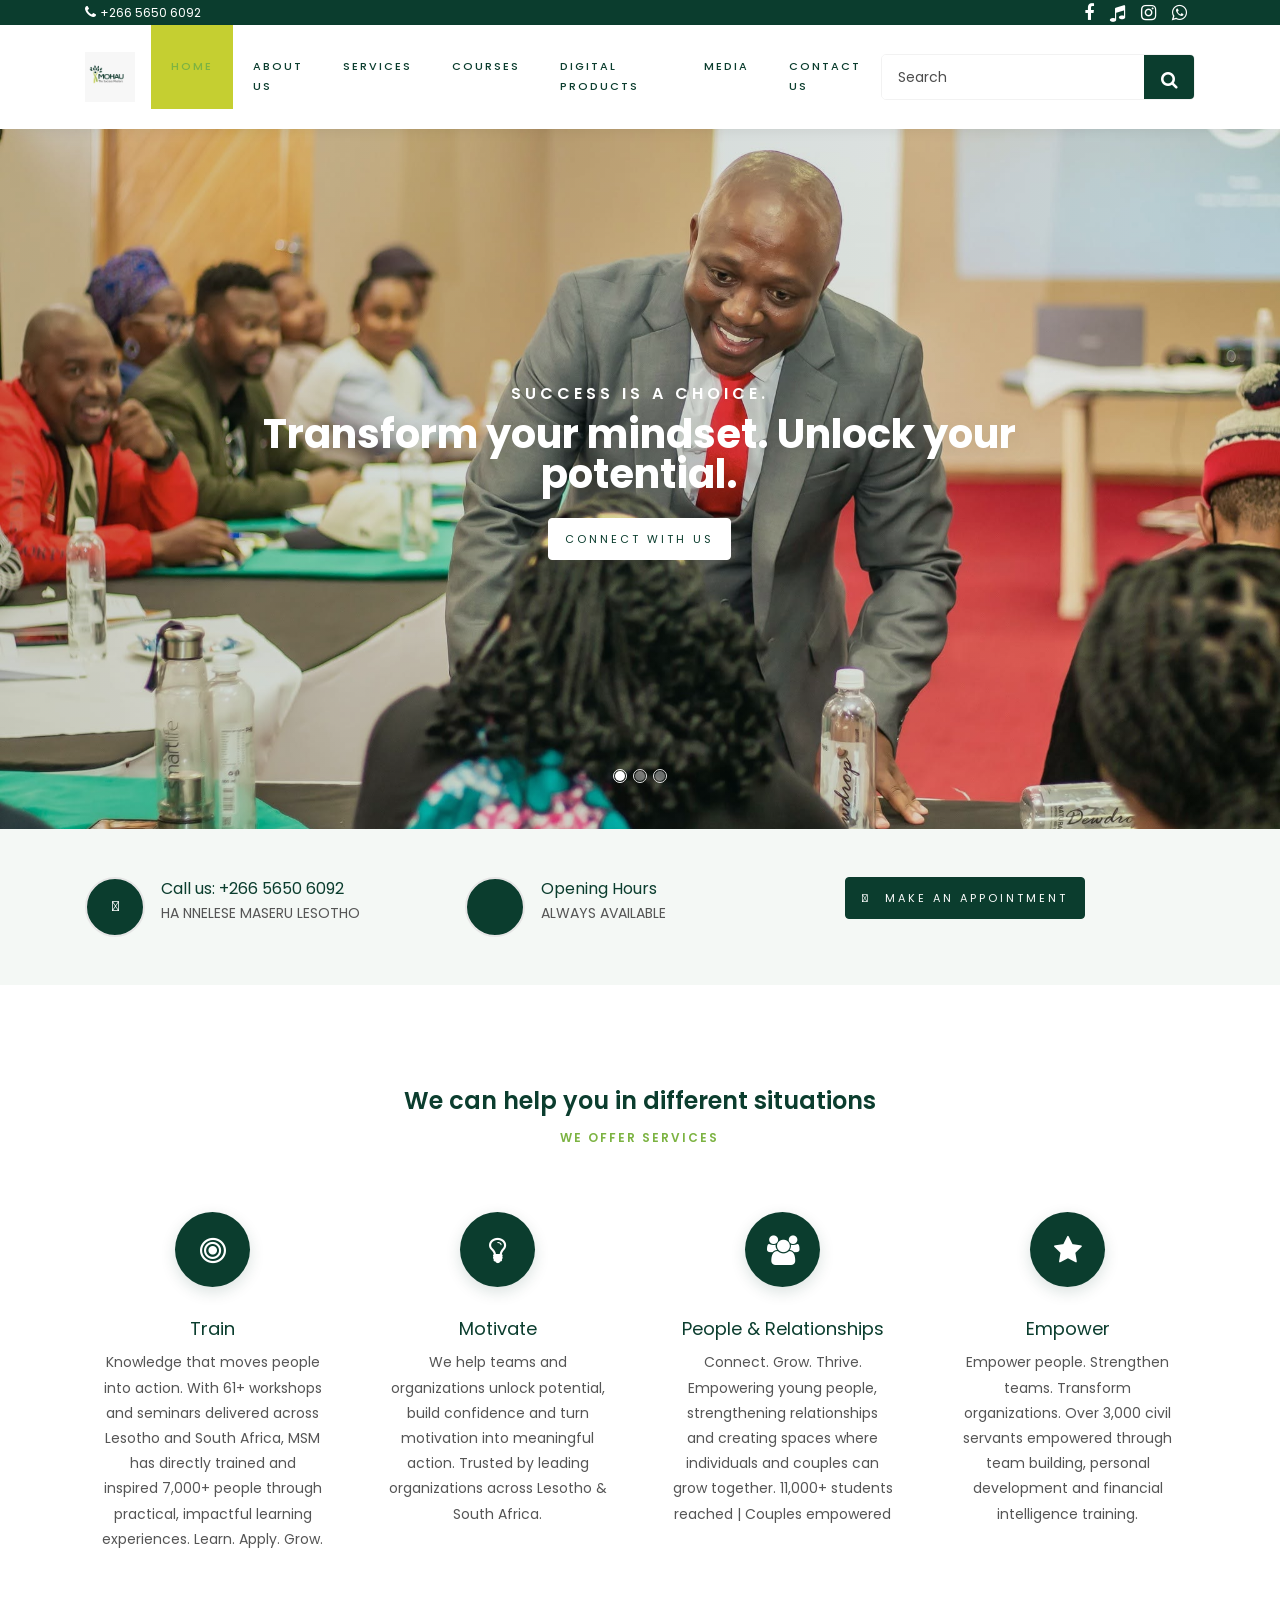
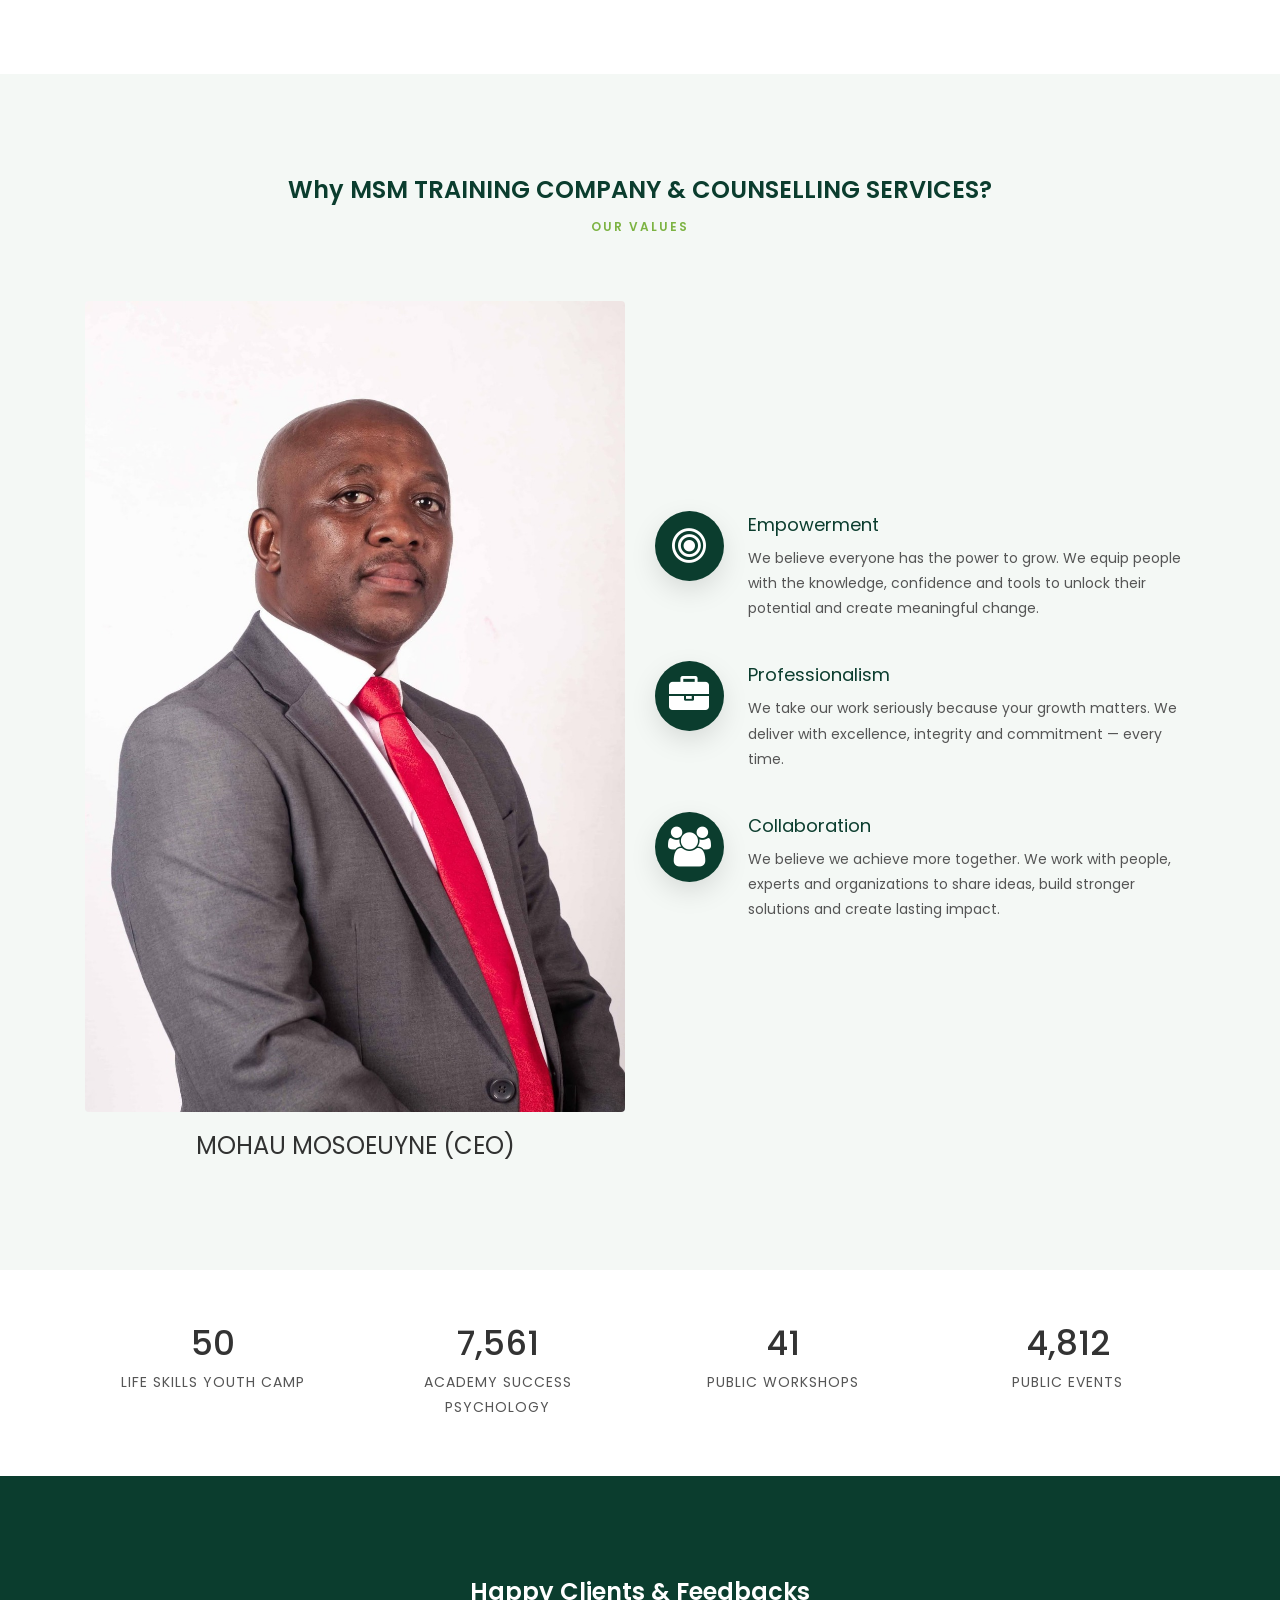
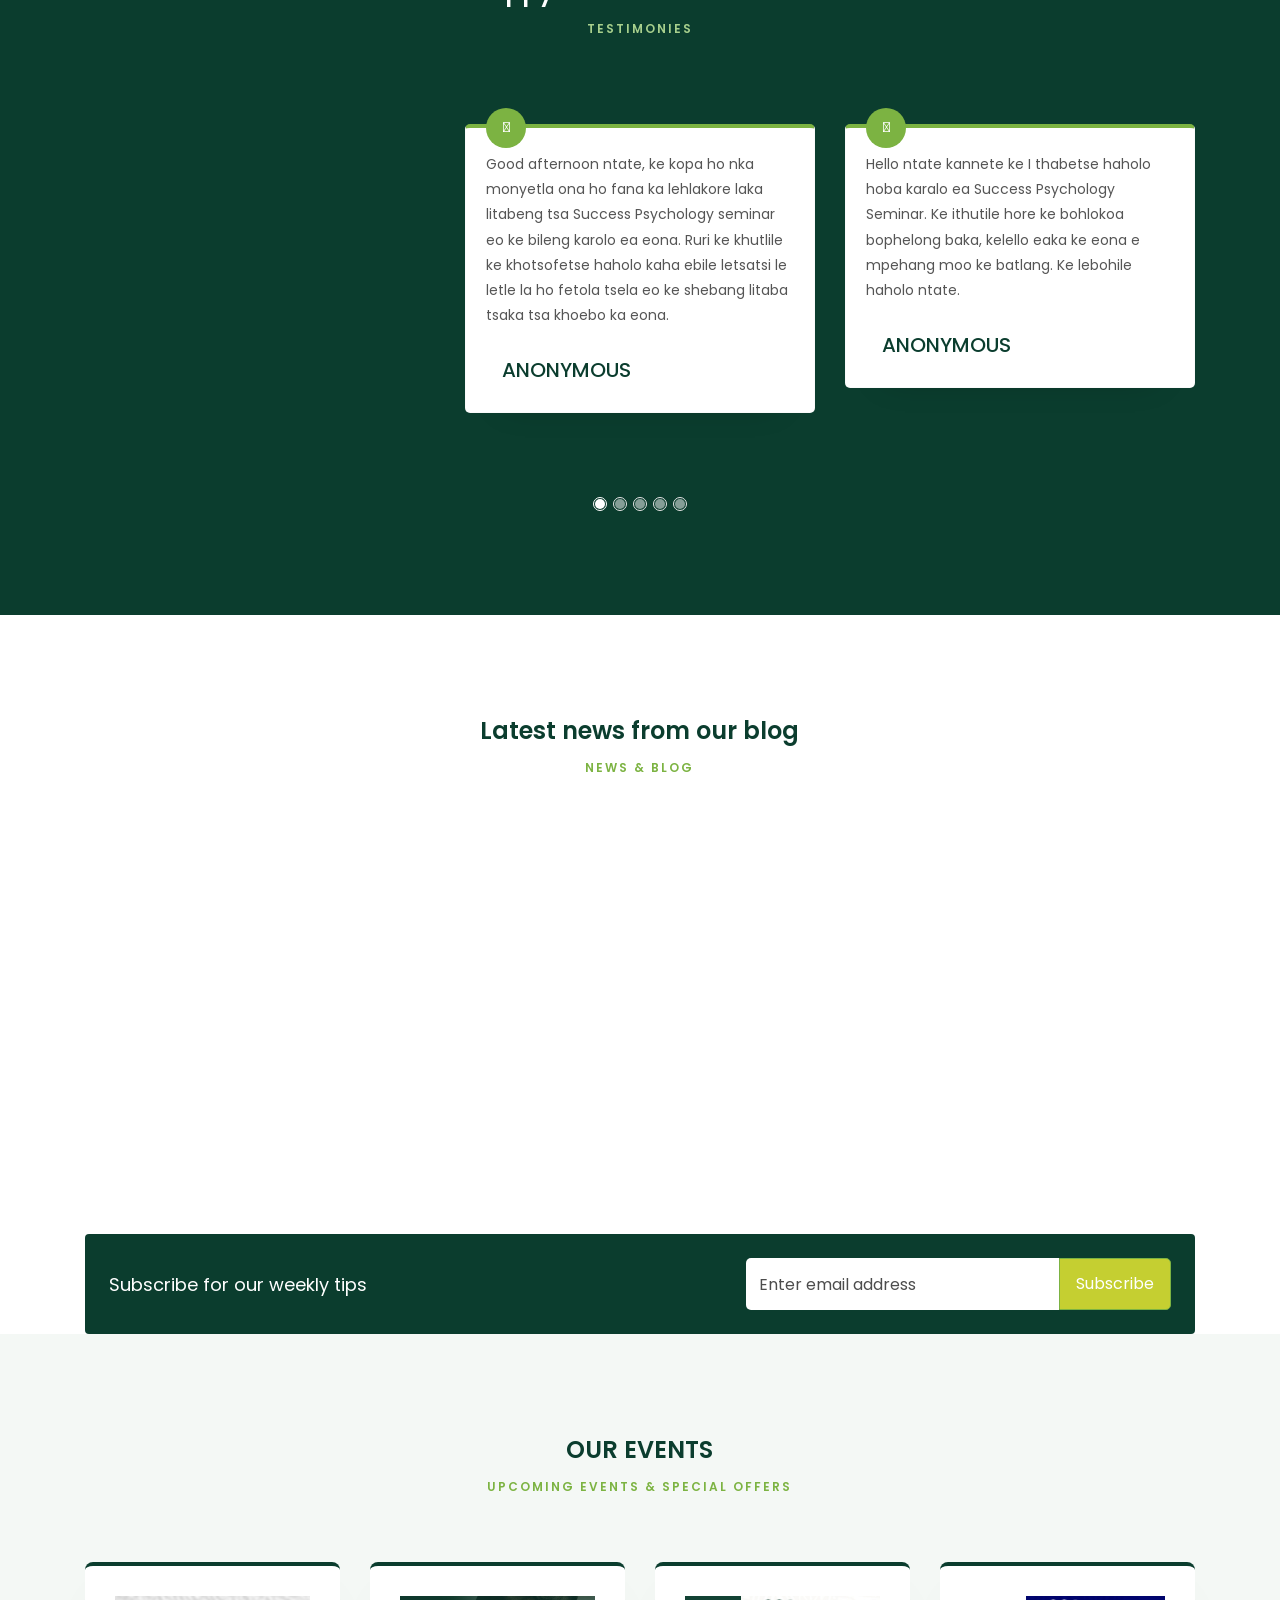
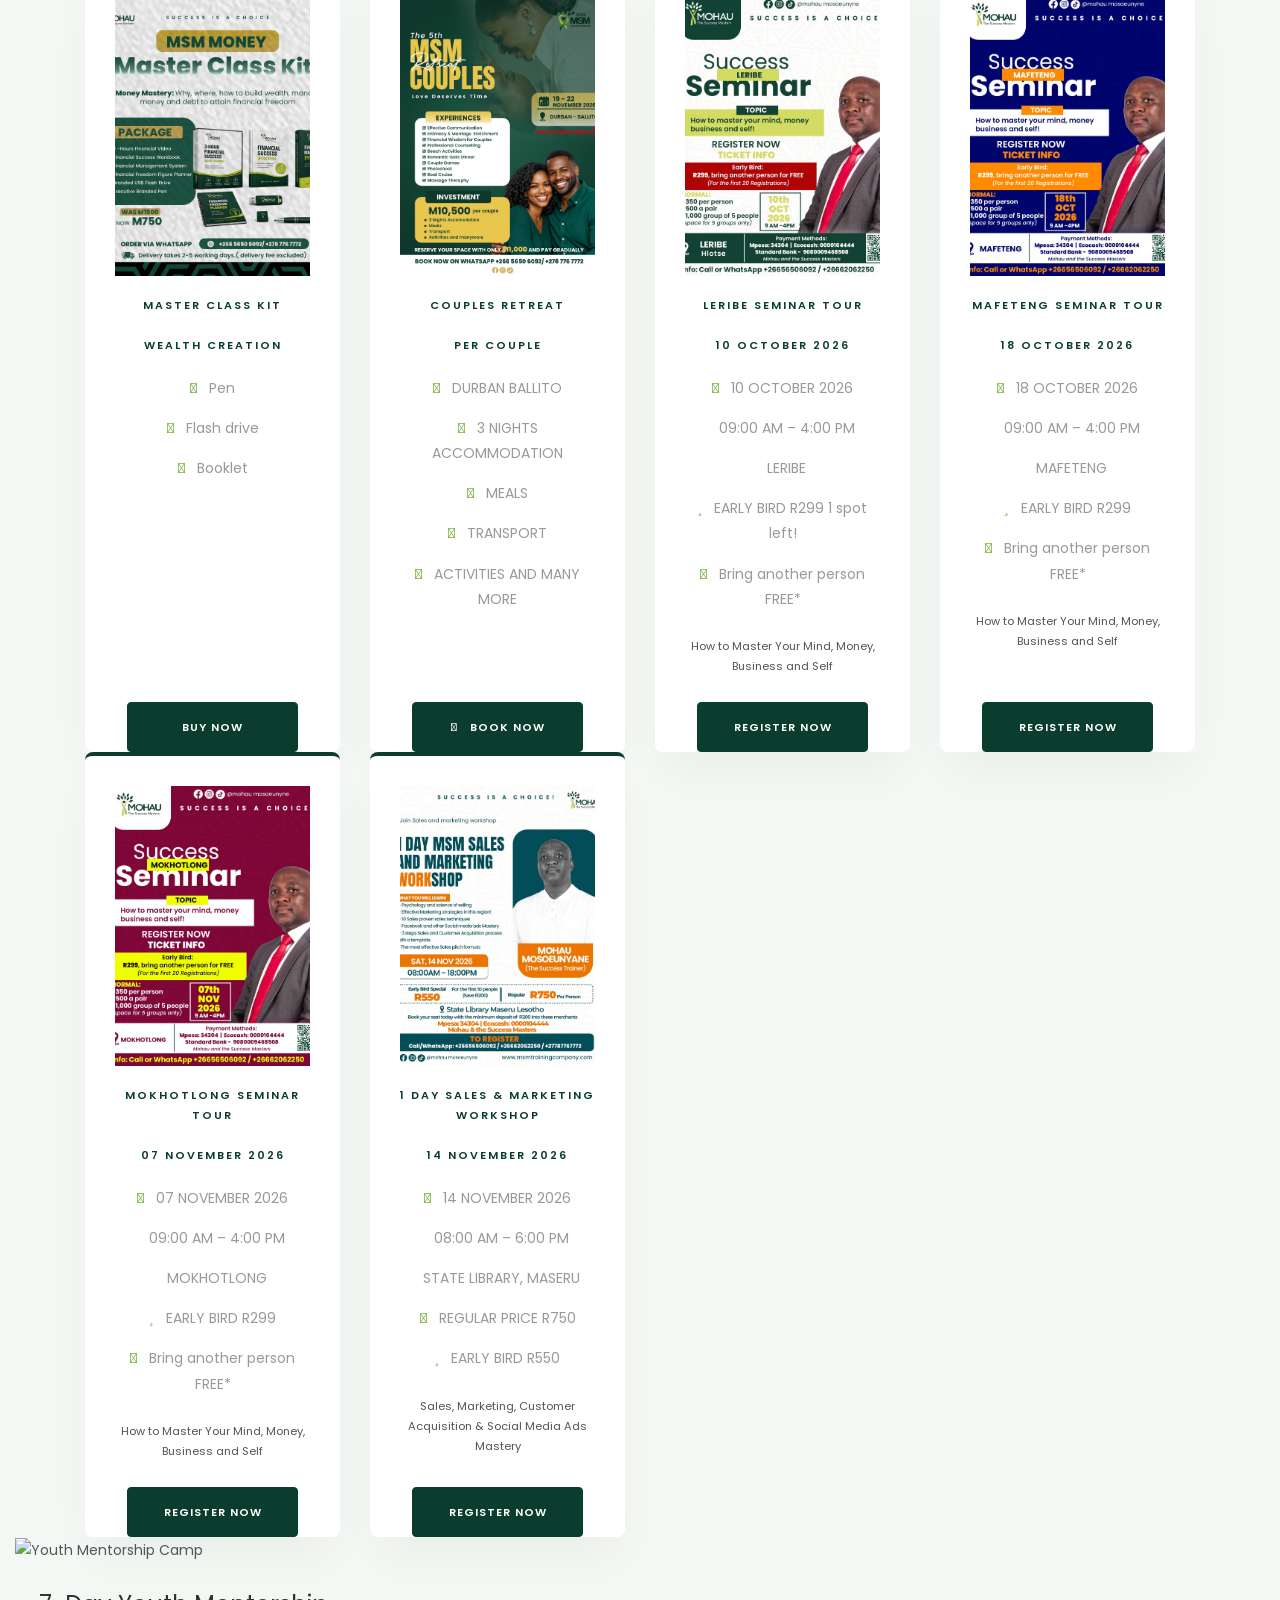
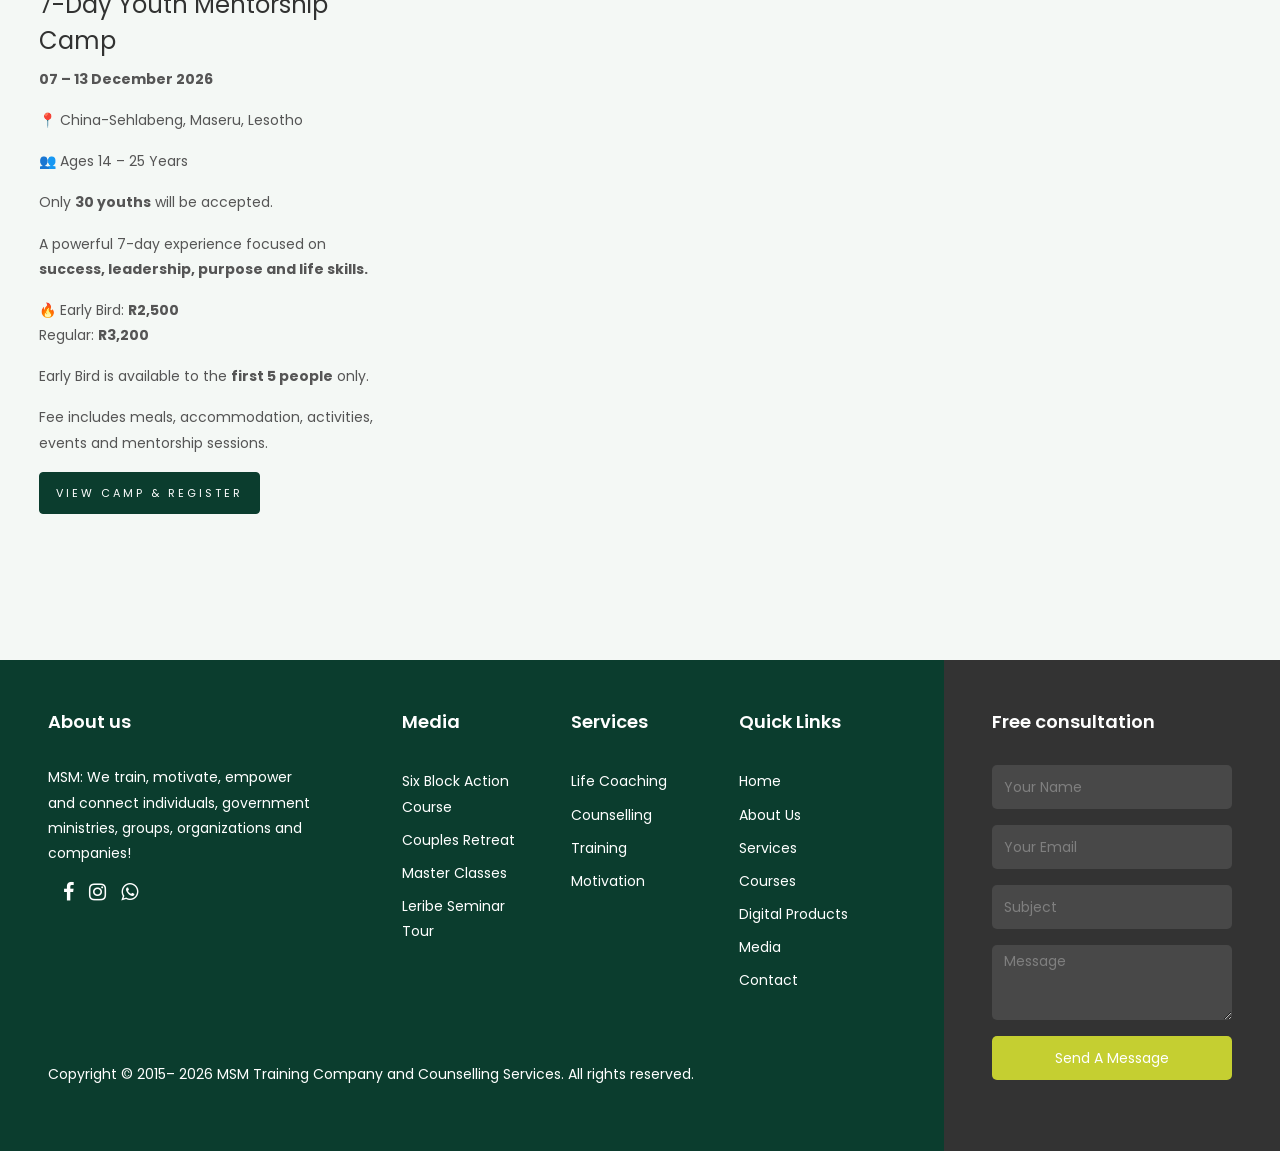
==== commit 80e97014: "Update index.html" ====
--- a/index.html
+++ b/index.html
@@ -2660,6 +2660,60 @@
 
     </div>
 
+    <!-- Youth Mentorship Camp -->
+<div class="col-lg-4 col-md-6 mb-4">
+    <div class="event-item">
+        <div class="event-img">
+            <img src="images/youth-camp.jpg" alt="Youth Mentorship Camp" class="img-fluid">
+        </div>
+
+        <div class="event-content p-4">
+            <h4>7-Day Youth Mentorship Camp</h4>
+
+            <p>
+                <strong>07 – 13 December 2026</strong>
+            </p>
+
+            <p>
+                📍 China-Sehlabeng, Maseru, Lesotho
+            </p>
+
+            <p>
+                👥 Ages 14 – 25 Years
+            </p>
+
+            <p>
+                Only <strong>30 youths</strong> will be accepted.
+            </p>
+
+            <p>
+                A powerful 7-day experience focused on
+                <strong>success, leadership, purpose and life skills.</strong>
+            </p>
+
+            <p>
+                🔥 Early Bird: <strong>R2,500</strong>
+                <br>
+                Regular: <strong>R3,200</strong>
+            </p>
+
+            <p>
+                Early Bird is available to the <strong>first 5 people</strong> only.
+            </p>
+
+            <p>
+                Fee includes meals, accommodation, activities,
+                events and mentorship sessions.
+            </p>
+
+            <a href="youth-camp.html" class="btn btn-primary">
+                VIEW CAMP & REGISTER
+            </a>
+        </div>
+    </div>
+</div>
+<!-- End Youth Mentorship Camp -->
+
 </section>
 
 
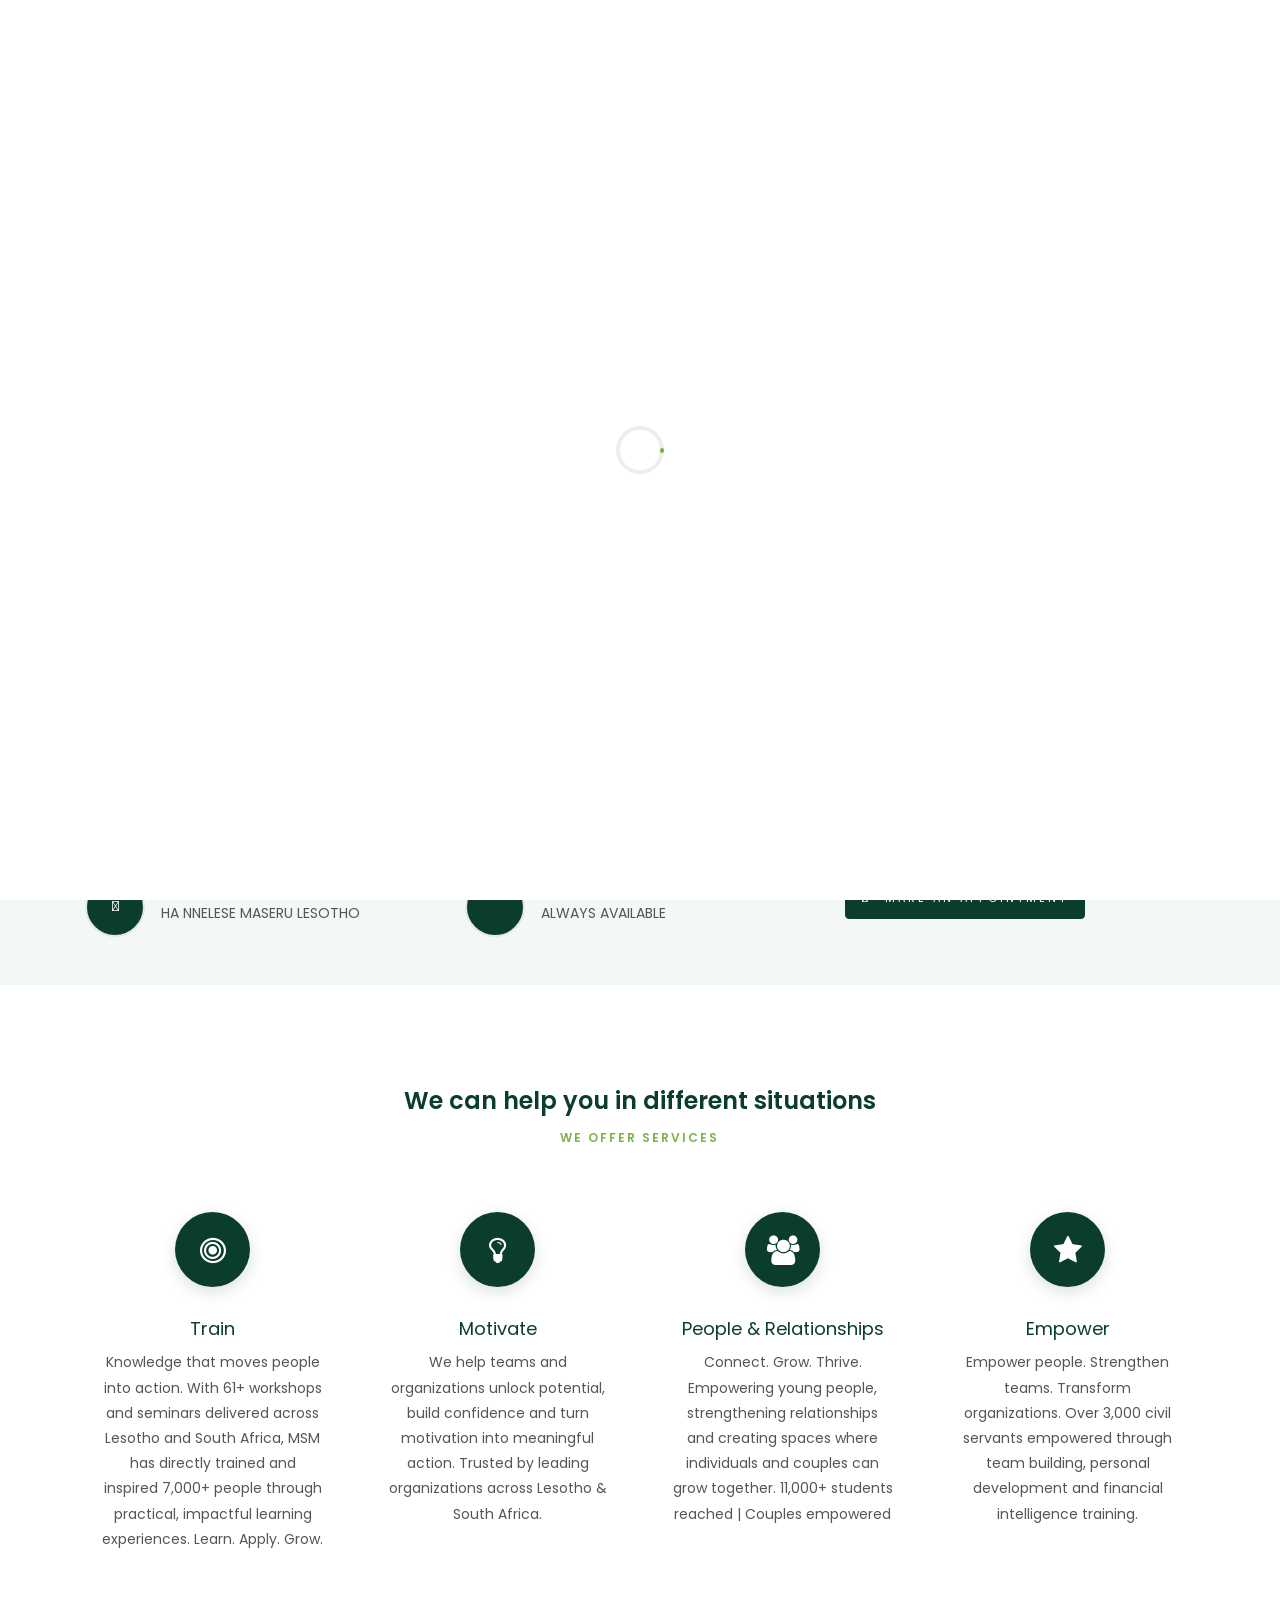
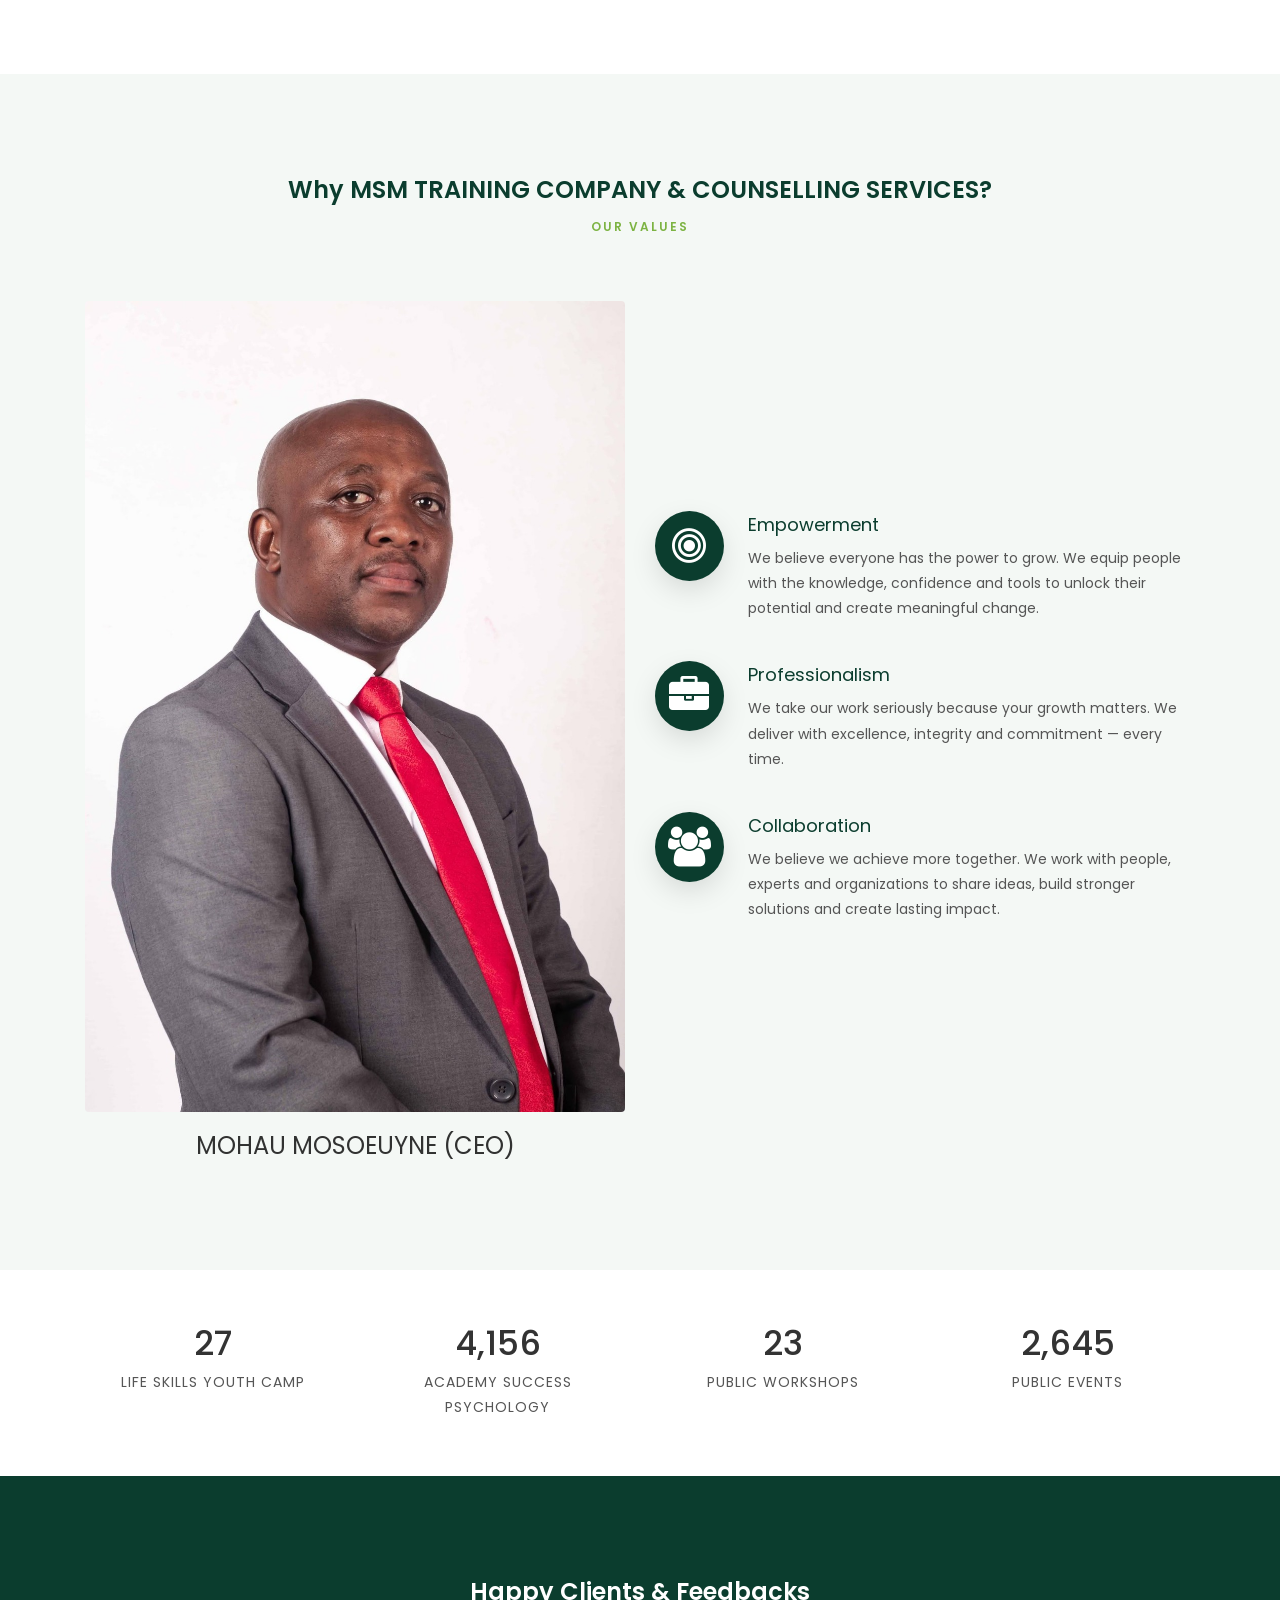
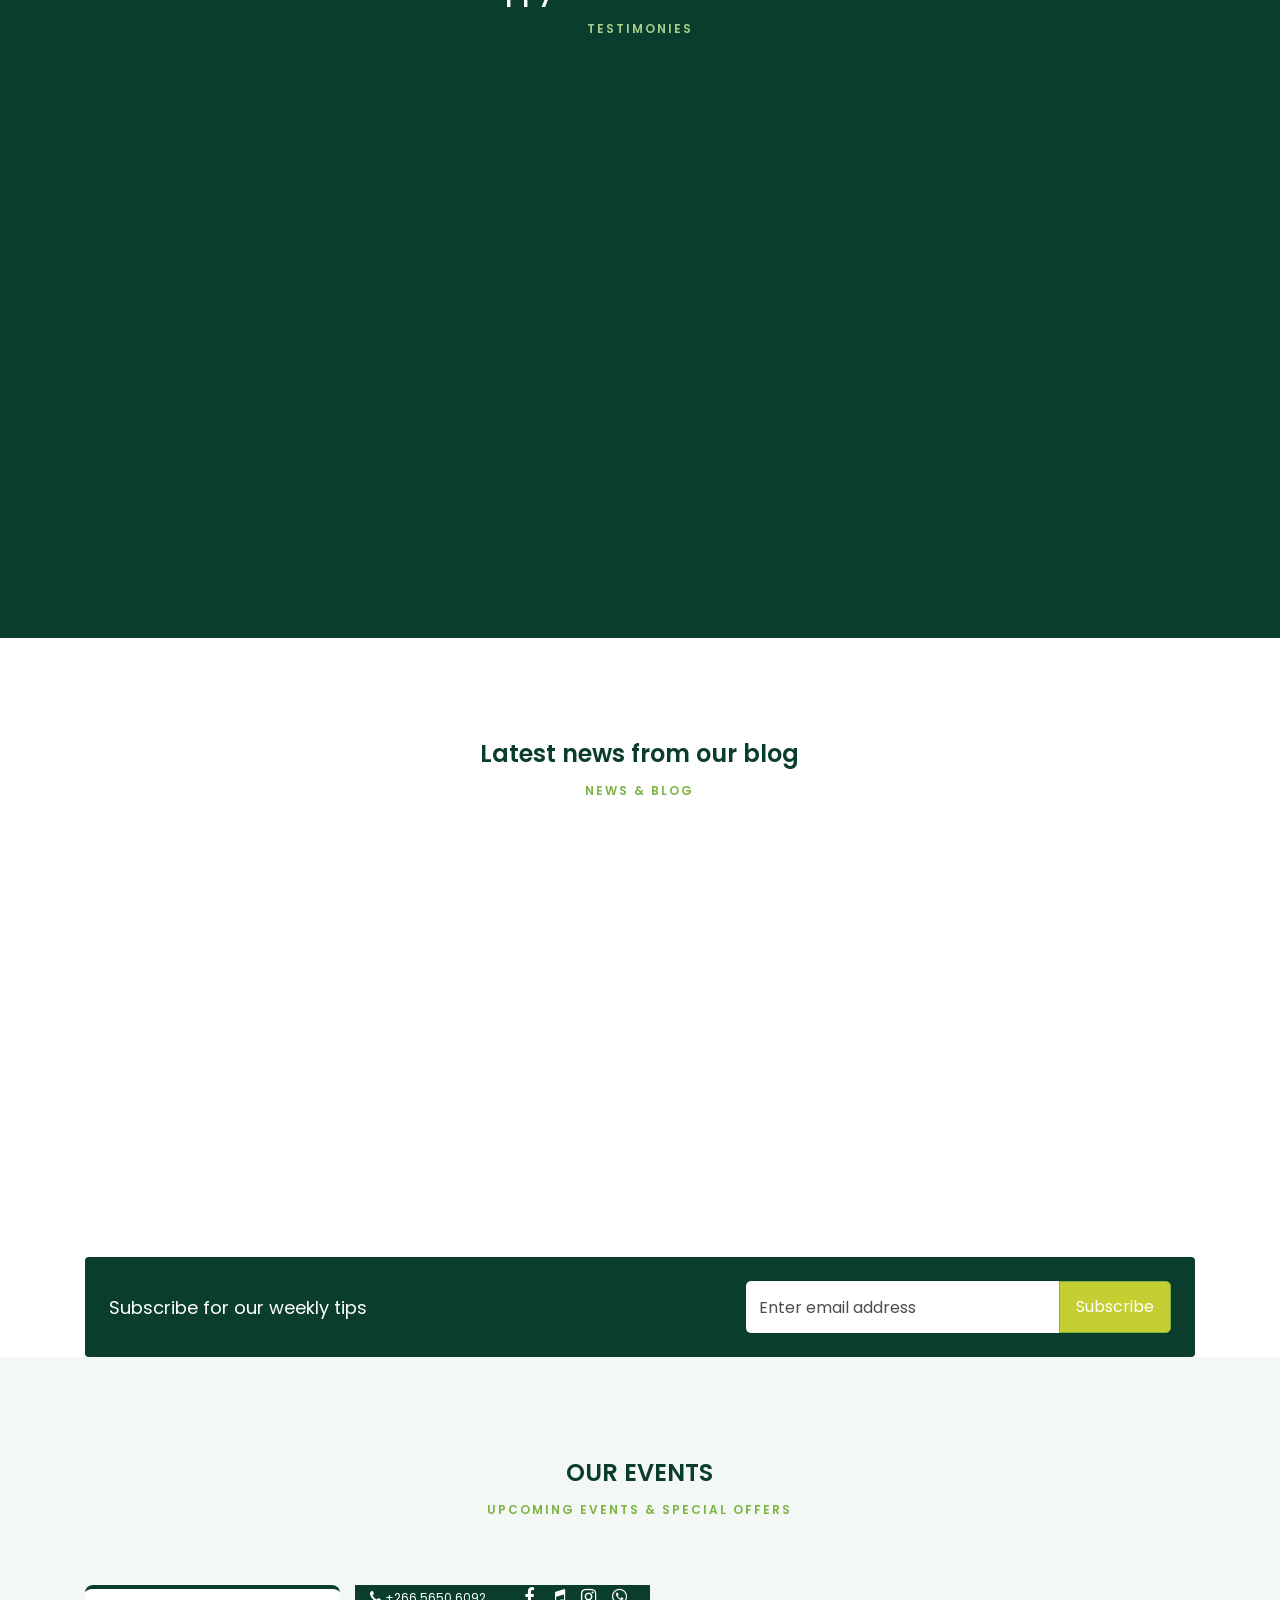
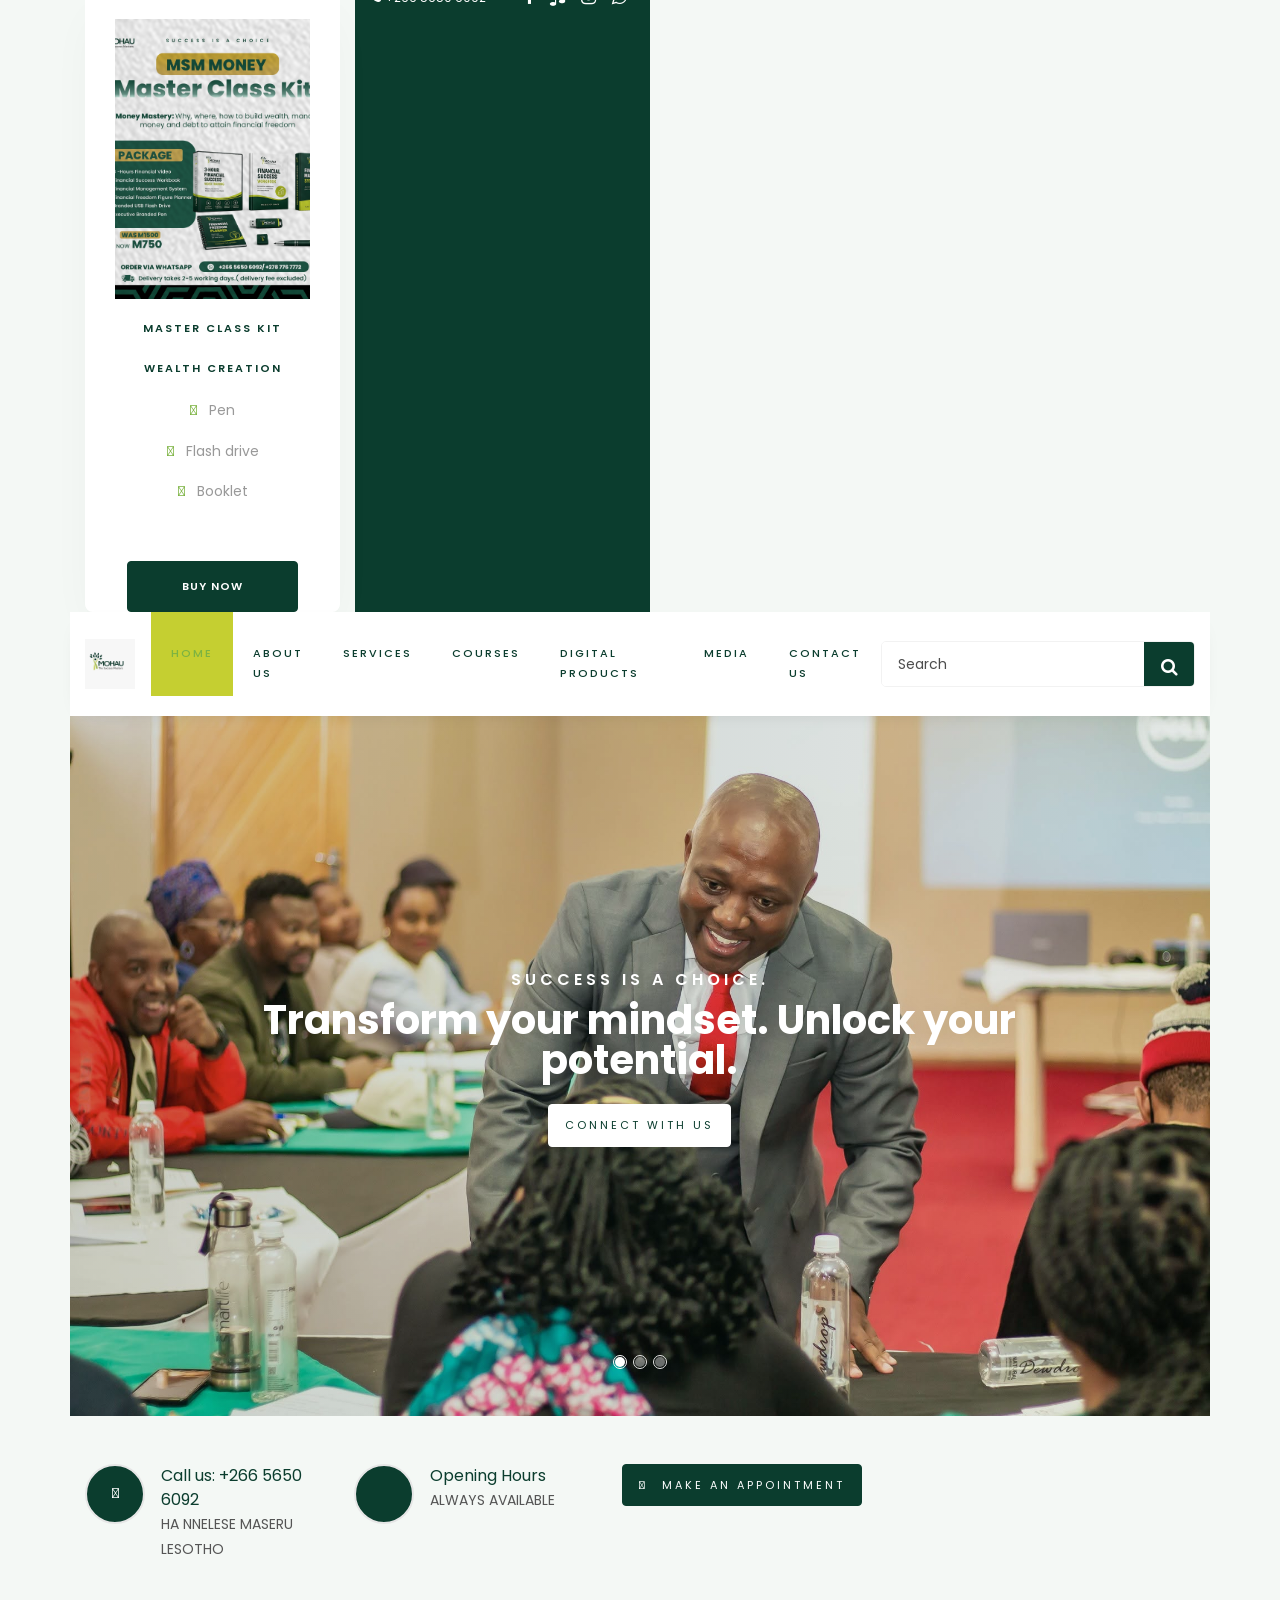
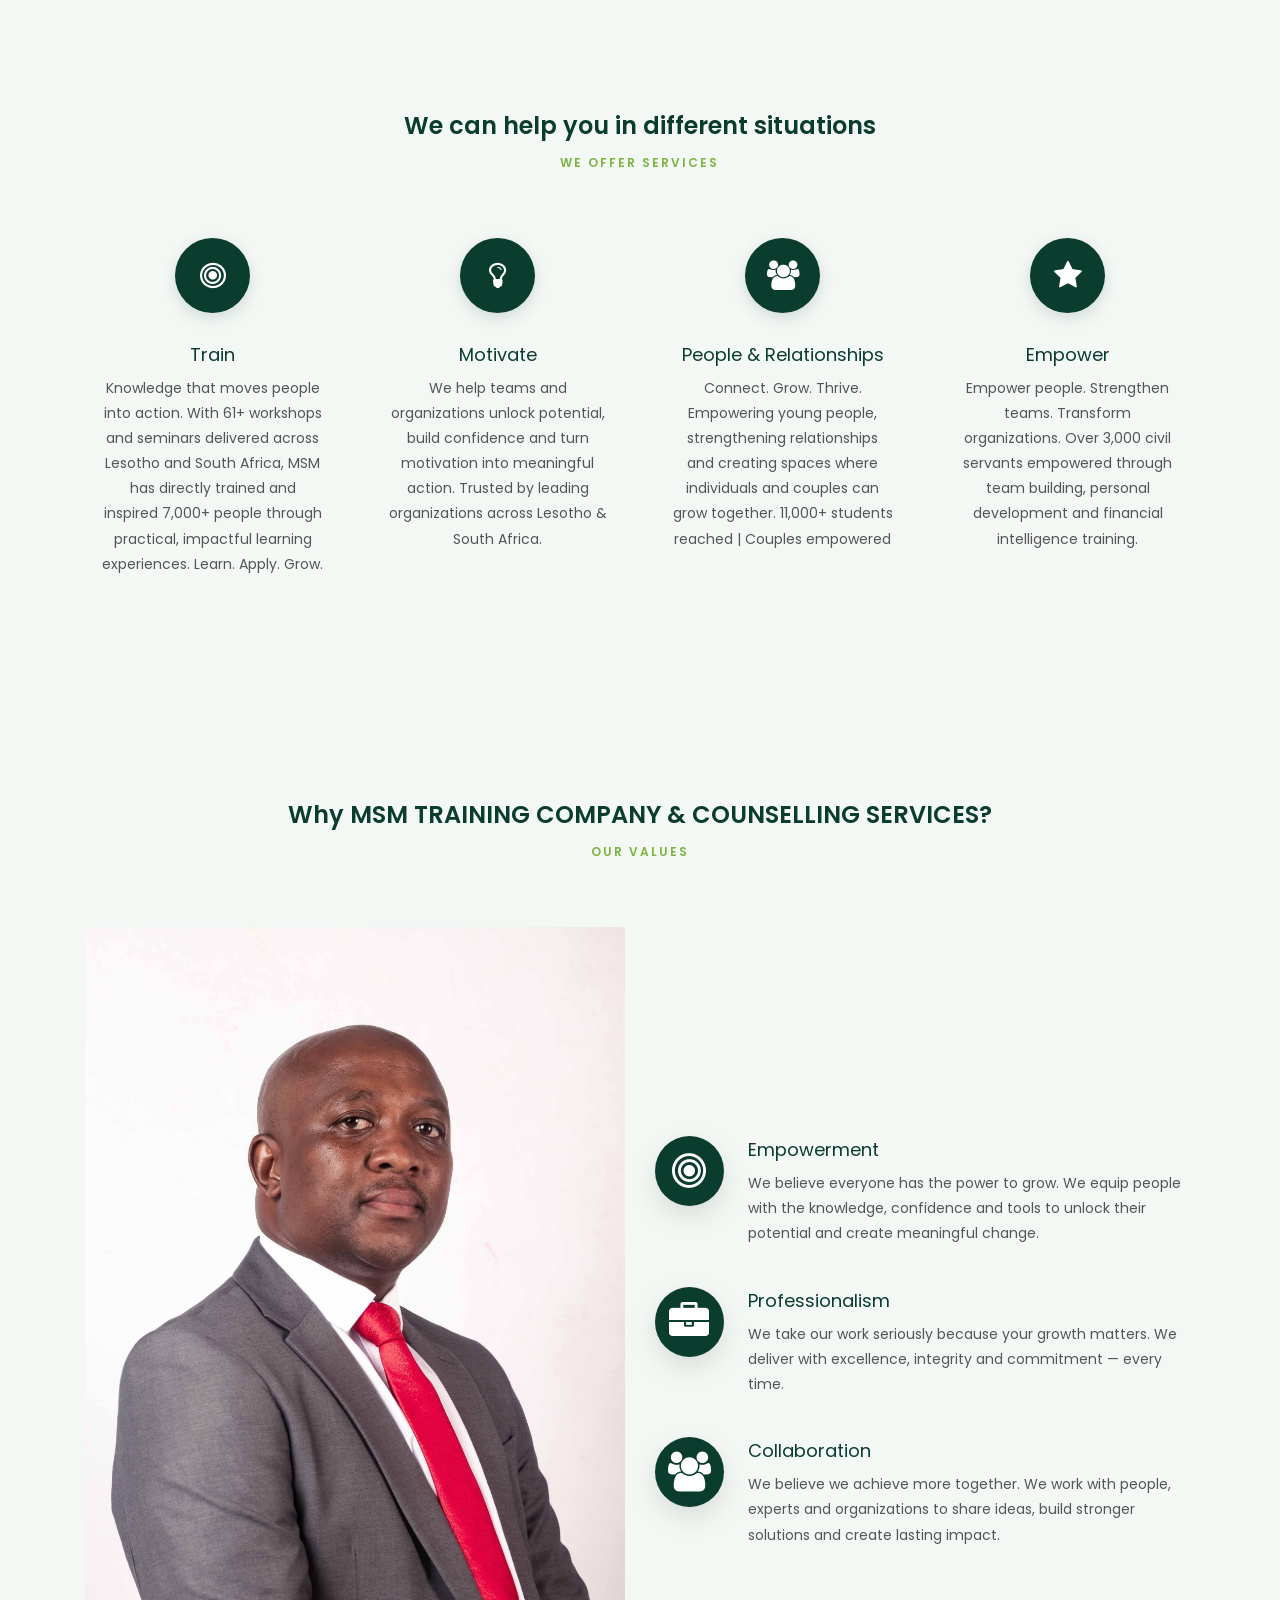
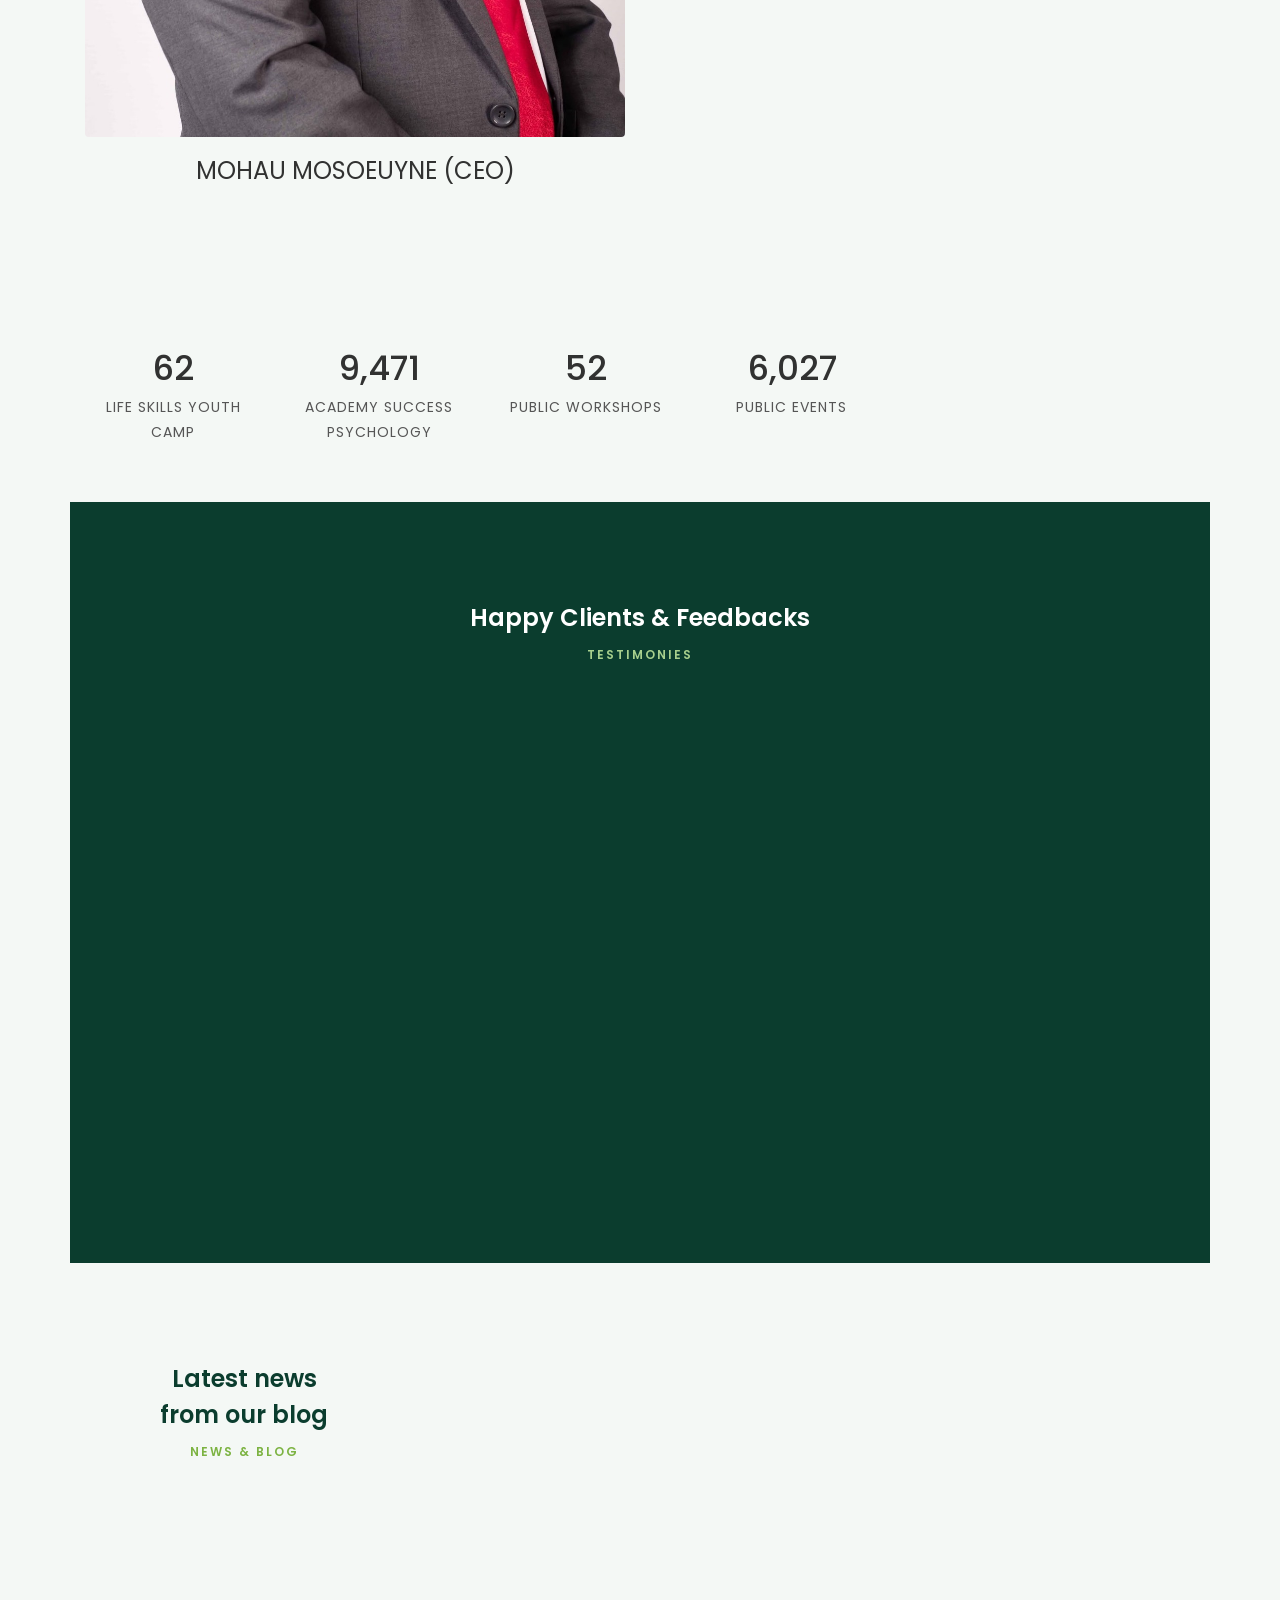
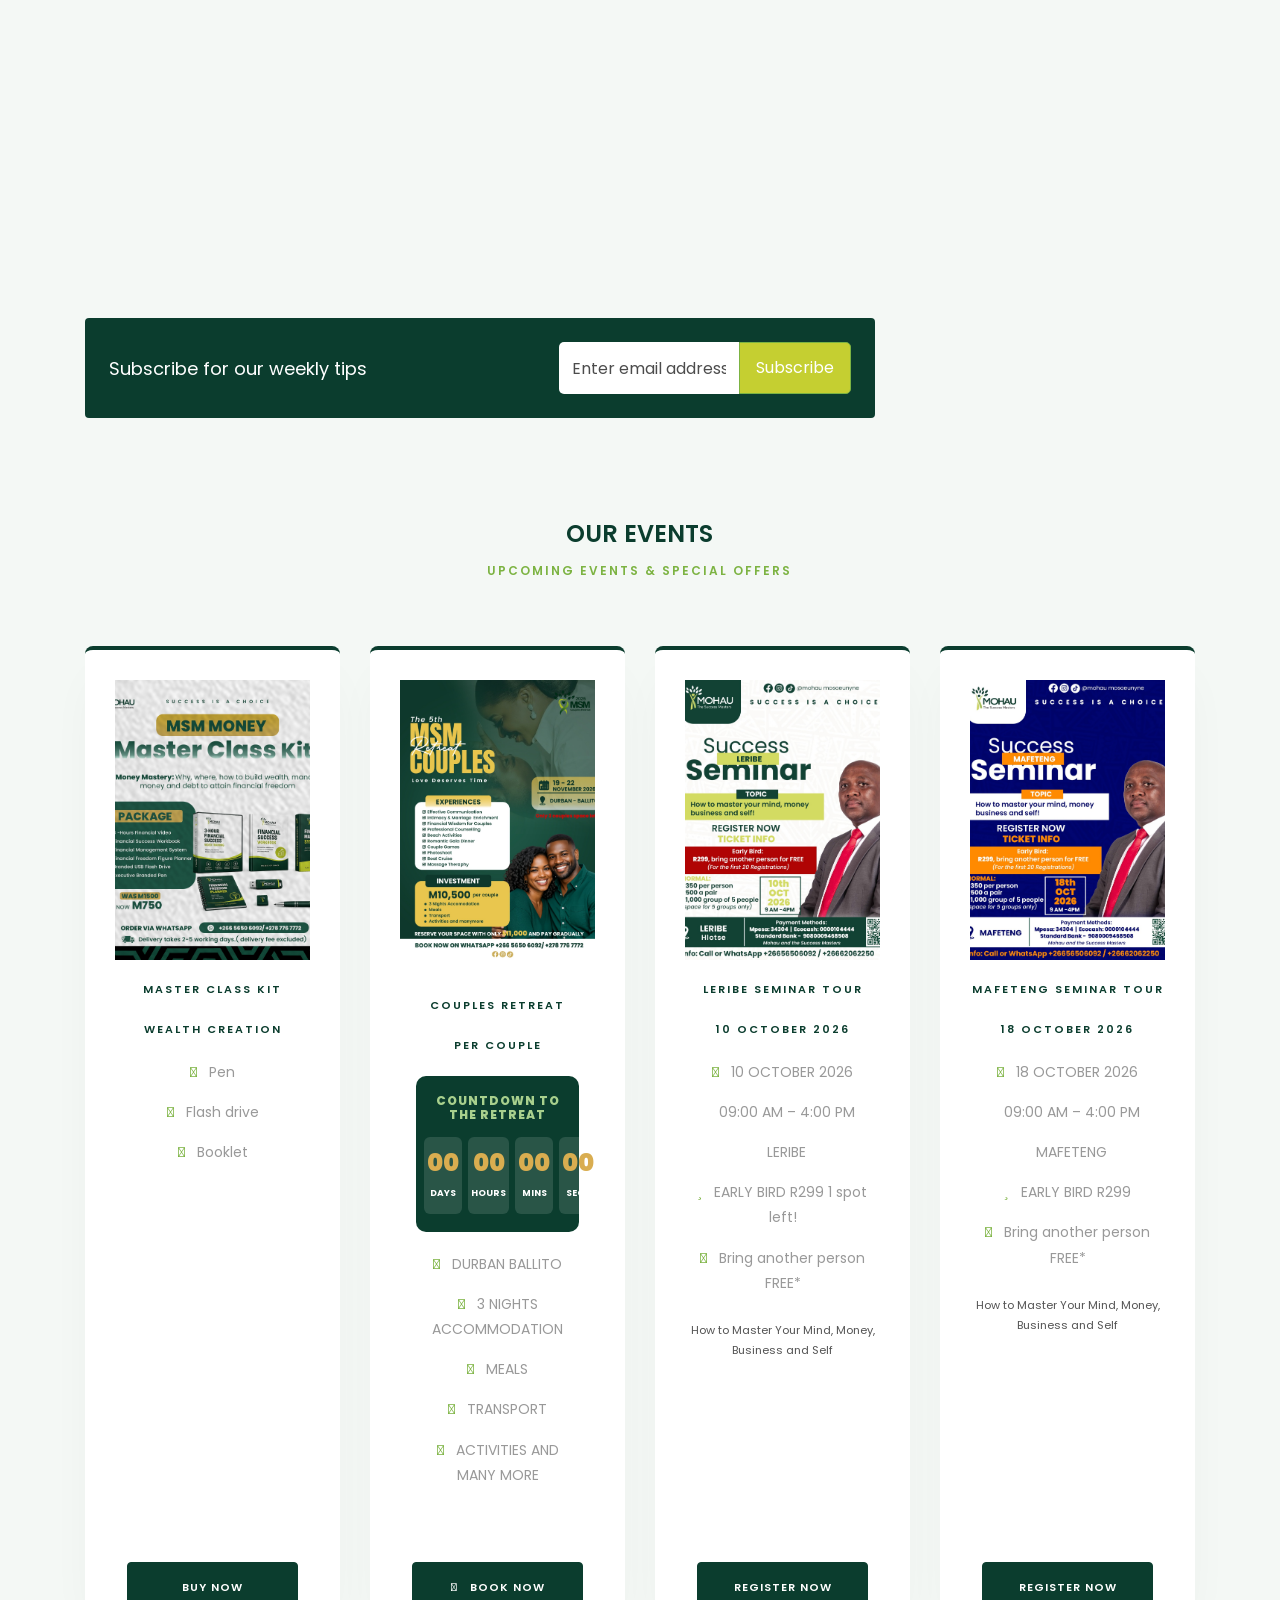
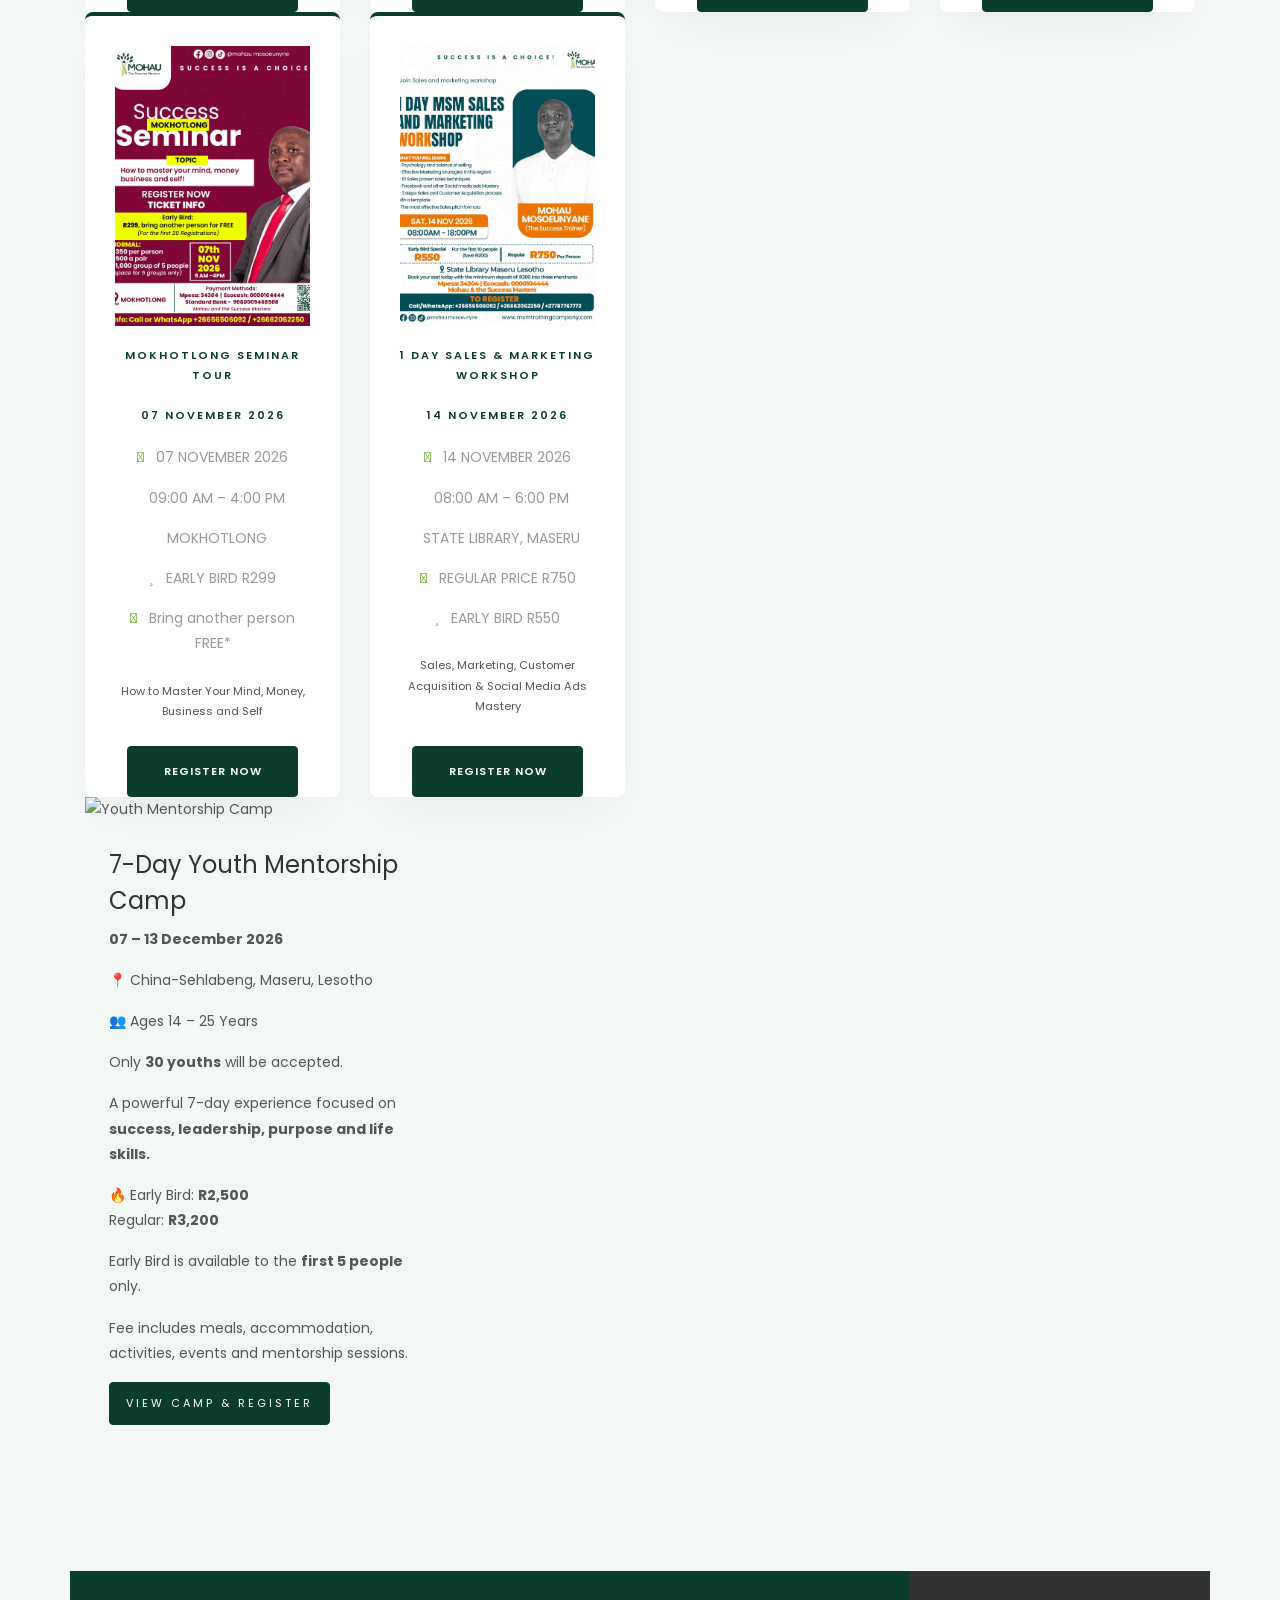
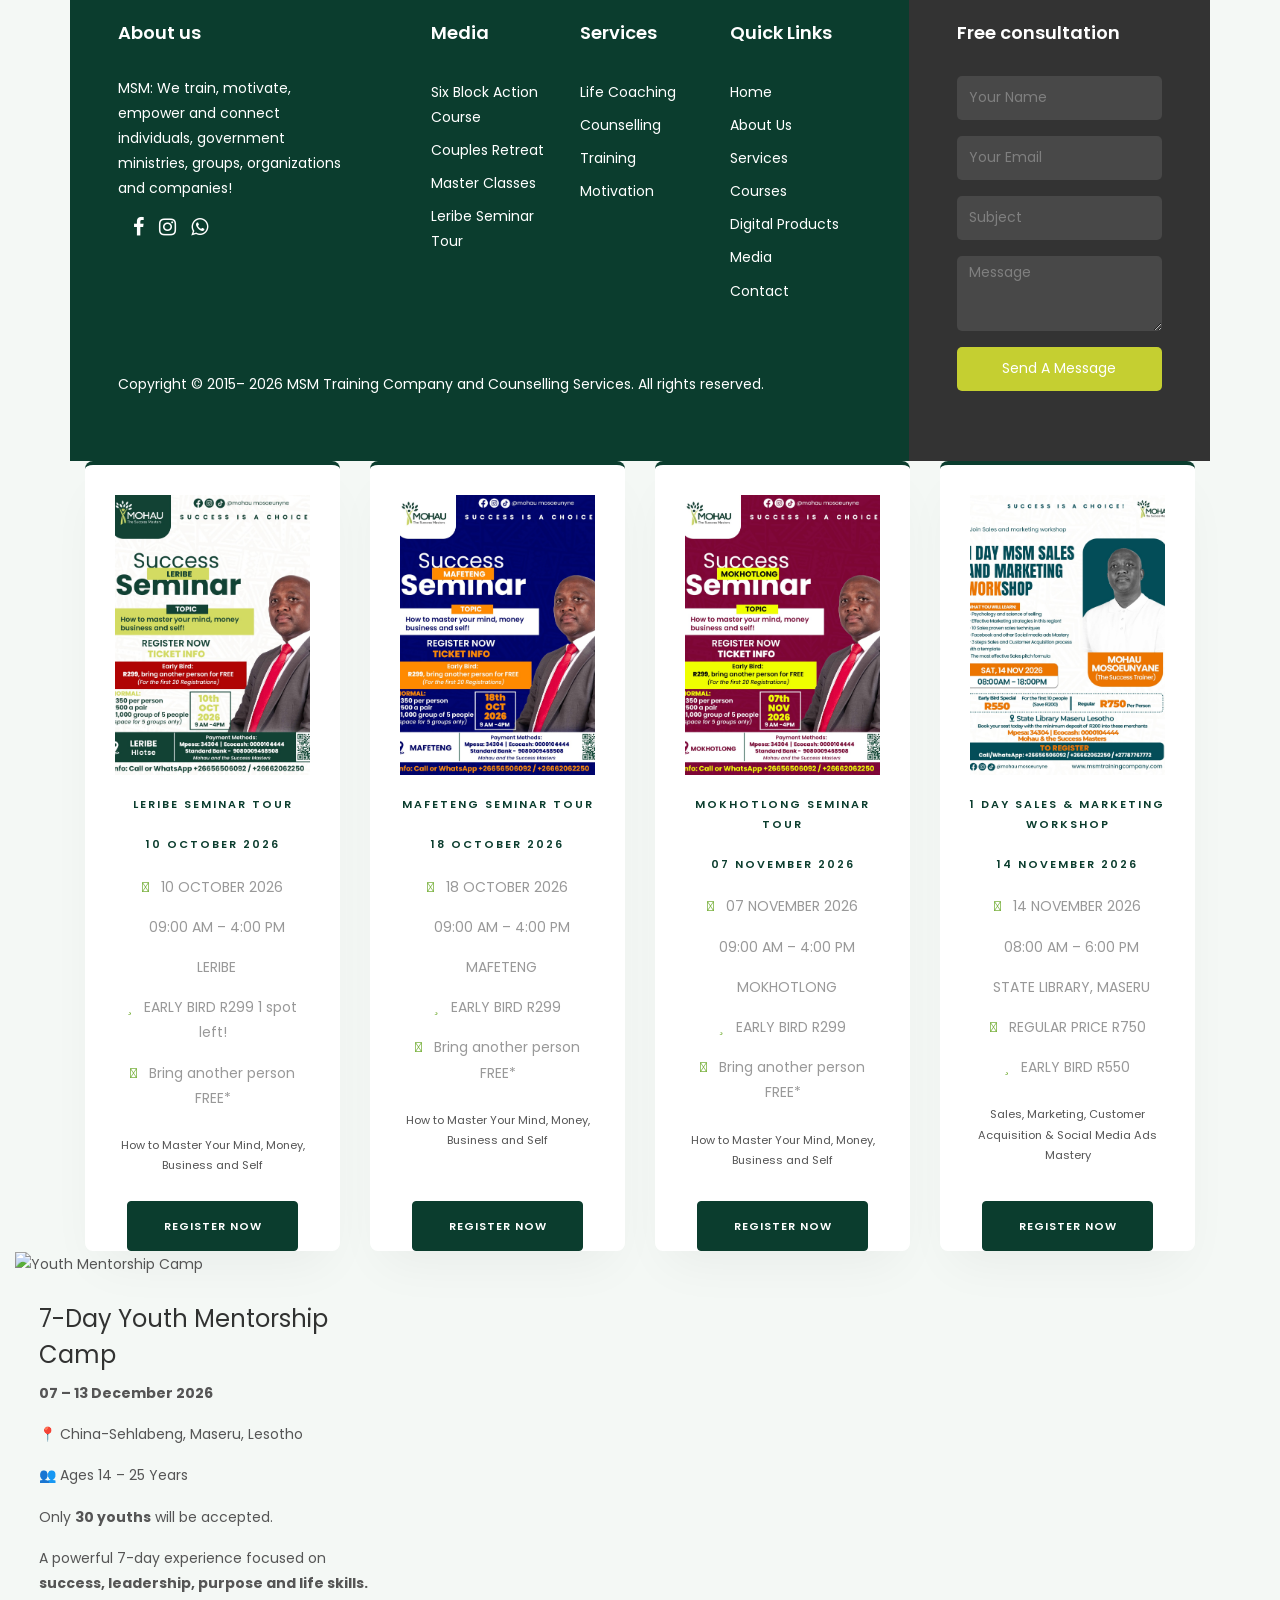
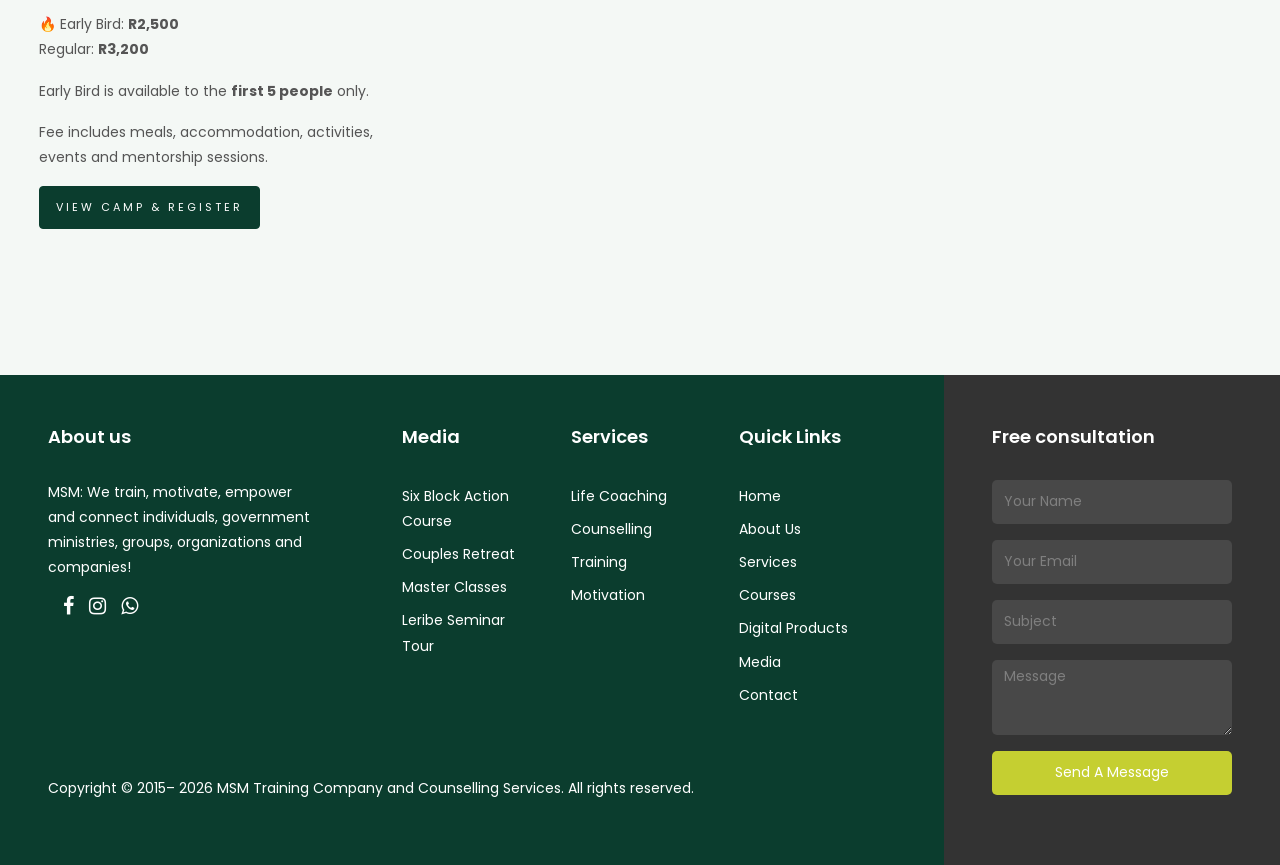
==== commit a140e2fb: "Update index.html" ====
--- a/index.html
+++ b/index.html
@@ -2258,73 +2258,2255 @@
 
 
 
-            <!-- =================================================
-                 COUPLES RETREAT
-            ================================================== -->
-
-            <div class="col-md-6 col-lg-3 ftco-animate">
-
-                <div class="block-7"
-                     id="couples-retreat">
-
-                    <div class="event-image">
-
-                        <img src="images/couple.jpeg"
-                             alt="Couples Retreat"
-                             class="img-fluid">
-
-                    </div>
-
-
-                    <div class="text-center">
-
-                        <span class="excerpt d-block">
-                            COUPLES RETREAT
-                        </span>
-
-                        <span class="excerpt d-block">
-                            PER COUPLE
-                        </span>
-
-
-                        <ul class="pricing-text mb-5">
-
-                            <li>
-                                <i class="fa-solid fa-check mr-2"></i>
-                                DURBAN BALLITO
-                            </li>
-
-                            <li>
-                                <i class="fa-solid fa-check mr-2"></i>
-                                3 NIGHTS ACCOMMODATION
-                            </li>
-
-                            <li>
-                                <i class="fa-solid fa-check mr-2"></i>
-                                MEALS
-                            </li>
-
-                            <li>
-                                <i class="fa-solid fa-check mr-2"></i>
-                                TRANSPORT
-                            </li>
-
-                            <li>
-                                <i class="fa-solid fa-check mr-2"></i>
-                                ACTIVITIES AND MANY MORE
-                            </li>
-
-                        </ul>
-
-
+           <!DOCTYPE html>
+<html lang="en">
+
+<head>
+
+    <title>MSM TRAINING COMPANY AND COUNSELLING SERVICES</title>
+
+    <meta charset="utf-8">
+
+    <meta name="viewport"
+          content="width=device-width, initial-scale=1, shrink-to-fit=no">
+
+    <!-- GOOGLE FONT -->
+    <link href="https://fonts.googleapis.com/css?family=Poppins:300,400,500,600,700,800,900&display=swap"
+          rel="stylesheet">
+
+    <!-- BOOTSTRAP CSS -->
+    <link rel="stylesheet"
+          href="css/bootstrap.min.css">
+<!-- FONT AWESOME -->
+<link rel="stylesheet"
+      href="https://cdnjs.cloudflare.com/ajax/libs/font-awesome/4.7.0/css/font-awesome.min.css">
+       
+    <!-- EXISTING CSS -->
+    <link rel="stylesheet" href="css/animate.css">
+    <link rel="stylesheet" href="css/owl.carousel.min.css">
+    <link rel="stylesheet" href="css/owl.theme.default.min.css">
+    <link rel="stylesheet" href="css/magnific-popup.css">
+    <link rel="stylesheet" href="css/flaticon.css">
+    <link rel="stylesheet" href="css/style.css">
+
+
+    <!-- =====================================================
+         MSM BRAND COLOURS
+    ====================================================== -->
+
+    <style>
+
+        :root {
+            --msm-dark-green: #0B3D2E;
+            --msm-light-green: #7CB342;
+            --msm-soft-green: #A8D08D;
+            --msm-darker-green: #06271D;
+            --msm-light-bg: #F4F8F5;
+            --msm-white: #FFFFFF;
+            --msm-dark-text: #111111;
+            --msm-text: #555555;
+            --msm-muted: #6F8177;
+            --msm-border: #E1EAE4;
+        }
+
+
+        /* BODY */
+
+        body {
+            color: var(--msm-text);
+            background: var(--msm-white);
+        }
+
+
+        /* LINKS */
+
+        a {
+            color: var(--msm-dark-green);
+        }
+
+        a:hover {
+            color: var(--msm-light-green);
+        }
+
+
+        /* TOP BAR */
+
+        .wrap {
+            background: var(--msm-dark-green) !important;
+        }
+
+        .wrap p,
+        .wrap span,
+        .wrap a,
+        .wrap i {
+            color: var(--msm-white) !important;
+        }
+
+        .wrap a:hover,
+        .wrap i:hover {
+            color: var(--msm-light-green) !important;
+        }
+
+
+        /* TOP BAR SOCIAL ICONS */
+
+        .social-media {
+            display: flex !important;
+            align-items: center !important;
+        }
+
+        .social-media a {
+            background: transparent !important;
+            border: none !important;
+            width: auto !important;
+            height: auto !important;
+            min-width: 0 !important;
+            min-height: 0 !important;
+            padding: 0 8px !important;
+            margin: 0 !important;
+            display: inline-flex !important;
+            align-items: center !important;
+            justify-content: center !important;
+            color: var(--msm-white) !important;
+            line-height: 1 !important;
+            box-shadow: none !important;
+        }
+
+        .social-media a i {
+            width: auto !important;
+            height: auto !important;
+            display: inline-flex !important;
+            align-items: center !important;
+            justify-content: center !important;
+            font-size: 18px !important;
+            line-height: 1 !important;
+            margin: 0 !important;
+            padding: 0 !important;
+        }
+
+        .social-media a:hover {
+            background: transparent !important;
+            color: var(--msm-light-green) !important;
+        }
+
+        .social-media a:hover i {
+            color: var(--msm-light-green) !important;
+        }
+
+
+        /* NAVIGATION */
+
+        .ftco-navbar-light,
+        .ftco-navbar-light.bg-dark {
+            background: var(--msm-white) !important;
+        }
+
+        .ftco-navbar-light .navbar-nav > .nav-item > .nav-link {
+            color: var(--msm-dark-green) !important;
+        }
+
+        .ftco-navbar-light .navbar-nav > .nav-item > .nav-link:hover {
+            color: var(--msm-light-green) !important;
+        }
+
+        .ftco-navbar-light .navbar-nav > .nav-item.active > .nav-link {
+            color: var(--msm-light-green) !important;
+        }
+
+
+        /* MOBILE MENU */
+
+        .navbar-toggler {
+            background: var(--msm-dark-green) !important;
+            border-color: var(--msm-dark-green) !important;
+            color: var(--msm-white) !important;
+        }
+
+        .navbar-toggler i {
+            color: var(--msm-white) !important;
+        }
+
+
+        /* SEARCH BUTTON */
+
+        .searchform .search {
+            background: var(--msm-dark-green) !important;
+            border-color: var(--msm-dark-green) !important;
+            color: var(--msm-white) !important;
+        }
+
+        .searchform .search:hover {
+            background: var(--msm-light-green) !important;
+            border-color: var(--msm-light-green) !important;
+        }
+
+
+        /* HERO */
+
+        .hero-wrap .overlay {
+            background:
+                linear-gradient(
+                    90deg,
+                    rgba(6, 39, 29, 0.95),
+                    rgba(11, 61, 46, 0.80),
+                    rgba(11, 61, 46, 0.45)
+                ) !important;
+        }
+
+        .hero-wrap h1,
+        .hero-wrap h2,
+        .hero-wrap p {
+            color: var(--msm-white) !important;
+        }
+
+
+        /* HERO BUTTON */
+
+        .hero-wrap .btn-white {
+            background: var(--msm-white) !important;
+            color: var(--msm-dark-green) !important;
+            border-color: var(--msm-white) !important;
+        }
+
+        .hero-wrap .btn-white:hover {
+            background: var(--msm-light-green) !important;
+            color: var(--msm-white) !important;
+            border-color: var(--msm-light-green) !important;
+        }
+
+
+        /* GENERAL BUTTONS */
+
+        .btn-primary,
+        button.btn-primary,
+        input.btn-primary {
+            background: var(--msm-dark-green) !important;
+            border-color: var(--msm-dark-green) !important;
+            color: var(--msm-white) !important;
+        }
+
+        .btn-primary:hover,
+        button.btn-primary:hover,
+        input.btn-primary:hover {
+            background: var(--msm-light-green) !important;
+            border-color: var(--msm-light-green) !important;
+            color: var(--msm-white) !important;
+        }
+
+        .btn-outline-primary {
+            color: var(--msm-dark-green) !important;
+            border-color: var(--msm-dark-green) !important;
+            background: transparent !important;
+        }
+
+        .btn-outline-primary:hover {
+            background: var(--msm-dark-green) !important;
+            color: var(--msm-white) !important;
+        }
+
+
+        /* LIGHT BACKGROUNDS */
+
+        .bg-light,
+        .ftco-section.bg-light,
+        .intro.bg-light {
+            background: var(--msm-light-bg) !important;
+        }
+
+
+        /* INTRO */
+
+        .intro-box .icon {
+            background: var(--msm-dark-green) !important;
+            color: var(--msm-white) !important;
+        }
+
+        .intro-box .icon i,
+        .intro-box .icon span {
+            color: var(--msm-white) !important;
+        }
+
+        .intro-box h4 {
+            color: var(--msm-dark-green) !important;
+        }
+
+
+        /* SECTION HEADINGS */
+
+        .heading-section h1,
+        .heading-section h2,
+        .heading-section h3,
+        .heading-section h4,
+        .heading-section h5,
+        .heading-section h6 {
+            color: var(--msm-dark-green) !important;
+        }
+
+        .heading-section .subheading {
+            color: var(--msm-light-green) !important;
+        }
+
+        .heading-section-white h1,
+        .heading-section-white h2,
+        .heading-section-white h3,
+        .heading-section-white h4,
+        .heading-section-white h5,
+        .heading-section-white h6 {
+            color: var(--msm-white) !important;
+        }
+
+        .heading-section-white .subheading {
+            color: var(--msm-soft-green) !important;
+        }
+
+
+     /* =====================================================
+   SERVICES
+===================================================== */
+
+/* SERVICE ICON CIRCLE */
+
+.services .icon-circle {
+    width: 75px !important;
+    height: 75px !important;
+    min-width: 75px !important;
+    min-height: 75px !important;
+
+    border-radius: 50% !important;
+
+    background-color: #0B3D2E !important;
+
+    display: flex !important;
+    align-items: center !important;
+    justify-content: center !important;
+
+    margin: 0 auto 20px auto !important;
+
+    position: relative !important;
+
+    z-index: 10 !important;
+
+    opacity: 1 !important;
+    visibility: visible !important;
+
+    box-shadow: 0 5px 15px rgba(11, 61, 46, 0.15);
+}
+
+
+/* SERVICE ICON */
+
+.services .icon-circle i {
+    display: inline-block !important;
+
+    font-family: FontAwesome !important;
+
+    font-style: normal !important;
+    font-weight: normal !important;
+
+    font-size: 30px !important;
+
+    line-height: 1 !important;
+
+    color: #FFFFFF !important;
+
+    opacity: 1 !important;
+    visibility: visible !important;
+
+    position: relative !important;
+
+    z-index: 20 !important;
+}
+
+
+/* HOVER */
+
+.services:hover .icon-circle {
+    background-color: #7CB342 !important;
+}
+
+.services:hover .icon-circle i {
+    color: #FFFFFF !important;
+}
+
+
+/* SERVICE HEADING */
+
+.services .heading {
+    color: var(--msm-dark-green) !important;
+}
+
+
+/* =====================================================
+   WHY MSM
+===================================================== */
+
+.services-2 .icon {
+    background: var(--msm-dark-green) !important;
+    color: var(--msm-white) !important;
+}
+
+.services-2 .icon span,
+.services-2 .icon i {
+    color: var(--msm-white) !important;
+}
+
+.services-2:hover .icon {
+    background: var(--msm-light-green) !important;
+}
+
+.services-2 h4 {
+    color: var(--msm-dark-green) !important;
+}
+
+
+        /* TESTIMONIALS */
+
+        .testimony-section.bg-secondary {
+            background: var(--msm-dark-green) !important;
+        }
+
+        .testimony-wrap {
+            background: var(--msm-white) !important;
+            border-top: 4px solid var(--msm-light-green);
+        }
+
+        .testimony-wrap .icon {
+            background: var(--msm-light-green) !important;
+            color: var(--msm-white) !important;
+        }
+
+        .testimony-wrap .name {
+            color: var(--msm-dark-green) !important;
+        }
+
+
+        /* BLOG */
+
+        .blog-entry {
+            border-top: 4px solid var(--msm-light-green);
+        }
+
+        .blog-entry h3 a {
+            color: var(--msm-dark-green) !important;
+        }
+
+        .blog-entry h3 a:hover {
+            color: var(--msm-light-green) !important;
+        }
+
+
+        /* SUBSCRIBE */
+
+        .bg-secondary {
+            background: var(--msm-dark-green) !important;
+        }
+
+        .subscribe-form .submit {
+            background: var(--msm-light-green) !important;
+            border-color: var(--msm-light-green) !important;
+            color: var(--msm-white) !important;
+        }
+
+        .subscribe-form .submit:hover {
+            background: var(--msm-white) !important;
+            color: var(--msm-dark-green) !important;
+        }
+
+
+        /* EVENTS / PRICING CARDS */
+
+        .block-7 {
+            background: var(--msm-white) !important;
+            border-top: 4px solid var(--msm-dark-green);
+            border-radius: 8px;
+            overflow: hidden;
+            height: 100%;
+        }
+
+        .block-7:hover {
+            border-top-color: var(--msm-light-green);
+        }
+
+        .block-7 .excerpt {
+            color: var(--msm-dark-green) !important;
+            font-weight: 600;
+        }
+
+        .pricing-text li {
+            color: var(--msm-text);
+        }
+
+        .pricing-text li .fa-check,
+        .pricing-text li .fa-calendar,
+        .pricing-text li .fa-clock,
+        .pricing-text li .fa-location-dot,
+        .pricing-text li .fa-star,
+        .pricing-text li .fa-user-plus,
+        .pricing-text li .fa-tag {
+            color: var(--msm-light-green) !important;
+        }
+
+
+        /* EVENT IMAGES */
+
+        .event-image {
+            width: 100%;
+            height: 280px;
+            overflow: hidden;
+            margin-bottom: 20px;
+        }
+
+        .event-image img {
+            width: 100%;
+            height: 100%;
+            object-fit: cover;
+            display: block;
+        }
+
+
+        /* FOOTER */
+
+        .footer {
+            background: var(--msm-dark-green) !important;
+        }
+
+        .footer .footer-heading {
+            color: var(--msm-white) !important;
+        }
+
+        .footer p,
+        .footer li,
+        .footer a {
+            color: var(--msm-white) !important;
+        }
+
+        .footer a:hover {
+            color: var(--msm-light-green) !important;
+        }
+
+
+        /* FOOTER SOCIAL ICONS */
+
+        .ftco-footer-social {
+            display: flex !important;
+            align-items: center !important;
+            padding: 0 !important;
+        }
+
+        .ftco-footer-social li {
+            margin-right: 15px !important;
+        }
+
+        .ftco-footer-social li a {
+            width: auto !important;
+            height: auto !important;
+            min-width: 0 !important;
+            min-height: 0 !important;
+            padding: 0 !important;
+            margin: 0 !important;
+            display: inline-flex !important;
+            align-items: center !important;
+            justify-content: center !important;
+            background: transparent !important;
+            border: none !important;
+            border-radius: 0 !important;
+            box-shadow: none !important;
+            color: #FFFFFF !important;
+        }
+
+        .ftco-footer-social li a i {
+            font-size: 20px !important;
+            line-height: 1 !important;
+            margin: 0 !important;
+            padding: 0 !important;
+            background: transparent !important;
+            color: #FFFFFF !important;
+        }
+
+        .ftco-footer-social li a:hover,
+        .ftco-footer-social li a:hover i {
+            background: transparent !important;
+            color: #7CB342 !important;
+        }
+
+
+        /* CONSULTATION FORM */
+
+        .form-consultation .form-control {
+            border: 1px solid var(--msm-border);
+        }
+
+        .form-consultation .form-control:focus {
+            border-color: var(--msm-light-green) !important;
+            box-shadow: 0 0 0 0.15rem rgba(124, 179, 66, 0.20);
+        }
+
+        .form-consultation .submit {
+            background: var(--msm-light-green) !important;
+            border-color: var(--msm-light-green) !important;
+            color: var(--msm-white) !important;
+        }
+
+        .form-consultation .submit:hover {
+            background: var(--msm-white) !important;
+            color: var(--msm-dark-green) !important;
+        }
+
+
+        /* COPYRIGHT */
+
+        .copyright {
+            color: var(--msm-soft-green) !important;
+        }
+
+
+        /* MOBILE */
+
+        @media (max-width: 991px) {
+
+            .ftco-navbar-light .navbar-nav > .nav-item > .nav-link {
+                color: var(--msm-dark-green) !important;
+            }
+
+            .ftco-navbar-light .navbar-nav > .nav-item.active > .nav-link {
+                color: var(--msm-light-green) !important;
+            }
+
+            .social-media a {
+                padding: 0 6px !important;
+            }
+
+            .social-media a i {
+                font-size: 17px !important;
+            }
+
+        }
+
+
+        /* REMOVE SOCIAL ICON CIRCLES */
+
+        .wrap .social-media p {
+            display: flex !important;
+            align-items: center !important;
+            margin: 0 !important;
+        }
+
+        .wrap .social-media a {
+            display: inline-flex !important;
+            align-items: center !important;
+            justify-content: center !important;
+            width: auto !important;
+            height: auto !important;
+            min-width: 0 !important;
+            min-height: 0 !important;
+            padding: 0 8px !important;
+            margin: 0 !important;
+            background: transparent !important;
+            border: 0 !important;
+            border-radius: 0 !important;
+            box-shadow: none !important;
+            color: #FFFFFF !important;
+            text-decoration: none !important;
+        }
+
+        .wrap .social-media a::before,
+        .wrap .social-media a::after {
+            display: none !important;
+            content: none !important;
+        }
+
+        .wrap .social-media a i {
+            display: inline-block !important;
+            width: auto !important;
+            height: auto !important;
+            margin: 0 !important;
+            padding: 0 !important;
+            background: transparent !important;
+            border: 0 !important;
+            border-radius: 0 !important;
+            font-size: 18px !important;
+            line-height: 1 !important;
+            color: #FFFFFF !important;
+        }
+
+        .wrap .social-media a:hover,
+        .wrap .social-media a:hover i {
+            background: transparent !important;
+            color: #7CB342 !important;
+        }
+
+
+        /* MOBILE MENU FALLBACK */
+
+        @media (max-width: 991px) {
+
+            #ftco-nav {
+                display: none;
+            }
+
+            #ftco-nav.show {
+                display: block;
+            }
+
+            #ftco-nav .navbar-nav {
+                padding-top: 15px;
+                padding-bottom: 15px;
+            }
+
+        }
+       .icon-circle {
+    width: 75px;
+    height: 75px;
+    border-radius: 50%;
+    background: #0B3D2E;
+    color: #ffffff;
+    display: flex;
+    align-items: center;
+    justify-content: center;
+    margin: 0 auto 20px auto;
+    font-size: 30px;
+}
+
+.icon-circle i {
+    color: #ffffff;
+} 
+/* =====================================================
+   HERO VISIBILITY FIX
+===================================================== */
+
+.hero-wrap {
+    width: 100%;
+    position: relative;
+}
+
+.home-slider {
+    width: 100%;
+    position: relative;
+}
+
+.home-slider .slider-item {
+    position: relative;
+    width: 100%;
+    min-height: 650px;
+    background-size: cover;
+    background-position: center center;
+    display: flex;
+    align-items: center;
+}
+
+.home-slider .slider-item .overlay {
+    position: absolute;
+    top: 0;
+    left: 0;
+    right: 0;
+    bottom: 0;
+    width: 100%;
+    height: 100%;
+}
+
+.home-slider .slider-text {
+    position: relative;
+    z-index: 2;
+}
+
+.home-slider .slider-text .text {
+    position: relative;
+    z-index: 3;
+}
+
+.home-slider .slider-text h1,
+.home-slider .slider-text h2,
+.home-slider .slider-text p {
+    position: relative;
+    z-index: 3;
+}
+
+@media (max-width: 767px) {
+
+    .home-slider .slider-item {
+        min-height: 600px;
+    }
+
+}
+        /* SEARCH ICON FIX */
+
+.searchform .search {
+    display: flex !important;
+    align-items: center !important;
+    justify-content: center !important;
+    width: 50px !important;
+    height: 50px !important;
+    background: #0B3D2E !important;
+    color: #FFFFFF !important;
+    border: none !important;
+    opacity: 1 !important;
+    visibility: visible !important;
+}
+
+.searchform .search i {
+    display: inline-block !important;
+    font-family: FontAwesome !important;
+    font-size: 18px !important;
+    color: #FFFFFF !important;
+    opacity: 1 !important;
+    visibility: visible !important;
+}
+        /* SOCIAL ICONS FIX */
+
+.ftco-top-social a,
+.footer-social a,
+.social-media a {
+    opacity: 1 !important;
+    visibility: visible !important;
+    color: #FFFFFF !important;
+}
+
+.ftco-top-social a i,
+.footer-social a i,
+.social-media a i {
+    display: inline-block !important;
+    font-family: FontAwesome !important;
+    color: #FFFFFF !important;
+    opacity: 1 !important;
+    visibility: visible !important;
+}
+    </style>
+
+</head>
+
+
+<body>
+
+
+<!-- =====================================================
+     TOP BAR
+====================================================== -->
+
+<div class="wrap">
+
+    <div class="container">
+
+        <div class="row justify-content-between">
+
+            <div class="col">
+
+                <p class="mb-0 phone">
+
+                    <i class="fa fa-phone"></i>
+
+                    <a href="tel:+26656506092">
+                        +266 5650 6092
+                    </a>
+
+                </p>
+
+            </div>
+
+
+            <div class="col d-flex justify-content-end">
+
+                <div class="social-media">
+
+                    <p class="mb-0 d-flex">
+
+                        <!-- FACEBOOK -->
+                        <a href="https://web.facebook.com/Mohauandthesuccessmasters?_rdc=1&_rdr"
+                           target="_blank"
+                           rel="noopener noreferrer"
+                           aria-label="Facebook">
+
+                            <i class="fa fa-facebook"></i>
+
+                        </a>
+
+
+                        <!-- TIKTOK -->
+                        <a href="https://vm.tiktok.com/ZS9BnMnpGaap9-kEFqb/"
+                           target="_blank"
+                           rel="noopener noreferrer"
+                           aria-label="TikTok">
+
+                            <i class="fa fa-music"></i>
+
+                        </a>
+
+
+                        <!-- INSTAGRAM -->
+                        <a href="https://www.instagram.com/mohaumosoeunyane?utm_source=qr&igsi=Ynh4enVvYmVqaHQ4"
+                           target="_blank"
+                           rel="noopener noreferrer"
+                           aria-label="Instagram">
+
+                            <i class="fa fa-instagram"></i>
+
+                        </a>
+
+
+                        <!-- WHATSAPP -->
                         <a href="https://wa.me/26656506092"
                            target="_blank"
                            rel="noopener noreferrer"
+                           aria-label="WhatsApp">
+
+                            <i class="fa fa-whatsapp"></i>
+
+                        </a>
+
+                    </p>
+
+                </div>
+
+            </div>
+
+        </div>
+
+    </div>
+
+</div>
+
+<!-- =====================================================
+     NAVIGATION
+====================================================== -->
+
+<nav class="navbar navbar-expand-lg navbar-dark ftco_navbar bg-dark ftco-navbar-light"
+     id="ftco-navbar">
+
+    <div class="container">
+
+
+        <!-- LOGO -->
+
+        <a class="navbar-brand"
+           href="index.html">
+
+            <img src="images/LOGO.jpeg"
+                 alt="MSM Training Company"
+                 style="height:50px; width:auto;">
+
+        </a>
+
+
+        <!-- SEARCH -->
+
+        <form action="#"
+              class="searchform order-sm-start order-lg-last">
+
+            <div class="form-group d-flex">
+
+                <input type="text"
+                       class="form-control pl-3"
+                       placeholder="Search">
+
+                <button type="submit"
+                        class="form-control search"
+                        aria-label="Search">
+
+                   <i class="fa fa-search"></i>
+
+                </button>
+
+            </div>
+
+        </form>
+
+
+        <!-- MOBILE MENU -->
+
+        <button class="navbar-toggler"
+                type="button"
+                aria-controls="ftco-nav"
+                aria-expanded="false"
+                aria-label="Toggle navigation">
+
+            <i class="fa-solid fa-bars"></i>
+            Menu
+
+        </button>
+
+
+        <!-- MENU -->
+
+        <div class="collapse navbar-collapse"
+             id="ftco-nav">
+
+            <ul class="navbar-nav m-auto">
+
+
+                <li class="nav-item active">
+
+                    <a href="index.html"
+                       class="nav-link">
+
+                        Home
+
+                    </a>
+
+                </li>
+
+
+                <li class="nav-item">
+
+                    <a href="about.html"
+                       class="nav-link">
+
+                        About Us
+
+                    </a>
+
+                </li>
+
+
+                <li class="nav-item">
+
+                    <a href="services.html"
+                       class="nav-link">
+
+                        Services
+
+                    </a>
+
+                </li>
+
+
+                <li class="nav-item">
+
+                    <a href="course.html"
+                       class="nav-link">
+
+                        Courses
+
+                    </a>
+
+                </li>
+
+
+                <li class="nav-item">
+
+                    <a href="digital-products.html"
+                       class="nav-link">
+
+                        Digital Products
+
+                    </a>
+
+                </li>
+
+
+                <li class="nav-item">
+
+                    <a href="media.html"
+                       class="nav-link">
+
+                        Media
+
+                    </a>
+
+                </li>
+
+
+                <li class="nav-item">
+
+                    <a href="contact.html"
+                       class="nav-link">
+
+                        Contact Us
+
+                    </a>
+
+                </li>
+
+
+            </ul>
+
+        </div>
+
+    </div>
+
+</nav>
+
+
+
+<!-- =====================================================
+     HERO
+====================================================== -->
+
+<div class="hero-wrap">
+
+    <div class="home-slider owl-carousel">
+
+
+        <!-- SLIDE 1 -->
+
+        <div class="slider-item"
+             style="background-image:url(images/ureng.jpg);">
+
+            <div class="overlay"></div>
+
+            <div class="container">
+
+                <div class="row no-gutters slider-text align-items-center justify-content-center">
+
+                    <div class="col-md-10 ftco-animate">
+
+                        <div class="text w-100 text-center">
+
+                            <h2>
+                                SUCCESS IS A CHOICE.
+                            </h2>
+
+                            <h1 class="mb-4">
+                                Transform your mindset.
+                                Unlock your potential.
+                            </h1>
+
+                            <p>
+
+                                <a href="https://web.facebook.com/Mohauandthesuccessmasters?_rdc=1&_rdr"
+                                   target="_blank"
+                                   rel="noopener noreferrer"
+                                   class="btn btn-white">
+
+                                    Connect with us
+
+                                </a>
+
+                            </p>
+
+                        </div>
+
+                    </div>
+
+                </div>
+
+            </div>
+
+        </div>
+
+
+
+        <!-- SLIDE 2 -->
+
+        <div class="slider-item"
+             style="background-image:url(images/smiles.jpg);">
+
+            <div class="overlay"></div>
+
+            <div class="container">
+
+                <div class="row no-gutters slider-text align-items-center justify-content-center">
+
+                    <div class="col-md-10 ftco-animate">
+
+                        <div class="text w-100 text-center">
+
+                            <h2>
+                                EMPOWER. TRANSFORM. SUCCEED.
+                            </h2>
+
+                            <h1 class="mb-4">
+                                Your transformation starts here.
+                            </h1>
+
+                            <p>
+
+                                <a href="https://web.facebook.com/Mohauandthesuccessmasters?_rdc=1&_rdr"
+                                   target="_blank"
+                                   rel="noopener noreferrer"
+                                   class="btn btn-white">
+
+                                    Connect with us
+
+                                </a>
+
+                            </p>
+
+                        </div>
+
+                    </div>
+
+                </div>
+
+            </div>
+
+        </div>
+
+
+
+        <!-- SLIDE 3 -->
+
+        <div class="slider-item"
+             style="background-image:url(images/services.jpg);">
+
+            <div class="overlay"></div>
+
+            <div class="container">
+
+                <div class="row no-gutters slider-text align-items-center justify-content-center">
+
+                    <div class="col-md-10 ftco-animate">
+
+                        <div class="text w-100 text-center">
+
+                            <h2>
+                                WELCOME TO MSM TRAINING COMPANY
+                                &amp; COUNSELLING SERVICES
+                            </h2>
+
+                            <h1 class="mb-4">
+                                BECOME THE MASTER OF YOUR SUCCESS.
+                            </h1>
+
+                            <p>
+
+                                <a href="https://web.facebook.com/Mohauandthesuccessmasters?_rdc=1&_rdr"
+                                   target="_blank"
+                                   rel="noopener noreferrer"
+                                   class="btn btn-white">
+
+                                    Connect with us
+
+                                </a>
+
+                            </p>
+
+                        </div>
+
+                    </div>
+
+                </div>
+
+            </div>
+
+        </div>
+
+
+    </div>
+
+</div>
+
+
+
+<!-- =====================================================
+     INTRO
+====================================================== -->
+
+<section class="intro py-5 bg-light">
+
+    <div class="container">
+
+        <div class="row">
+
+
+            <!-- PHONE -->
+
+            <div class="col-md-4">
+
+                <div class="intro-box w-100 d-flex">
+
+                    <div class="icon d-flex align-items-center justify-content-center">
+
+                        <i class="fa-solid fa-phone"></i>
+
+                    </div>
+
+                    <div class="text pl-3">
+
+                        <h4 class="mb-0">
+                            Call us: +266 5650 6092
+                        </h4>
+
+                        <span>
+                            HA NNELESE MASERU LESOTHO
+                        </span>
+
+                    </div>
+
+                </div>
+
+            </div>
+
+
+            <!-- HOURS -->
+
+            <div class="col-md-4">
+
+                <div class="intro-box w-100 d-flex">
+
+                    <div class="icon d-flex align-items-center justify-content-center">
+
+                        <i class="fa-regular fa-clock"></i>
+
+                    </div>
+
+                    <div class="text pl-3">
+
+                        <h4 class="mb-0">
+                            Opening Hours
+                        </h4>
+
+                        <span>
+                            ALWAYS AVAILABLE
+                        </span>
+
+                    </div>
+
+                </div>
+
+            </div>
+
+
+            <!-- APPOINTMENT -->
+
+            <div class="col-md-4">
+
+                <div class="intro-box w-100">
+
+                    <p class="mb-0">
+
+                        <a href="https://wa.me/26656506092"
+                           target="_blank"
+                           rel="noopener noreferrer"
+                           class="btn btn-primary">
+
+                            <i class="fa-brands fa-whatsapp mr-2"></i>
+
+                            Make an Appointment
+
+                        </a>
+
+                    </p>
+
+                </div>
+
+            </div>
+
+
+        </div>
+
+    </div>
+
+</section>
+
+
+<!-- =====================================================
+     SERVICES
+====================================================== -->
+
+<section class="ftco-section">
+
+    <div class="container">
+
+        <div class="row justify-content-center pb-5 mb-3">
+
+            <div class="col-md-7 heading-section text-center">
+
+                <h2>
+                    We can help you in different situations
+                </h2>
+
+                <span class="subheading">
+                    We offer Services
+                </span>
+
+            </div>
+
+        </div>
+
+
+        <div class="row">
+
+
+            <!-- TRAIN -->
+
+            <div class="col-md-3 d-flex services align-self-stretch px-4">
+
+                <div class="d-block text-center w-100">
+
+                    <div class="icon-circle">
+                        <i class="fa fa-bullseye"></i>
+                    </div>
+
+                    <div class="media-body p-2 mt-3">
+
+                        <h3 class="heading">
+                            Train
+                        </h3>
+
+                        <p>
+                            Knowledge that moves people into action.
+
+                            With 61+ workshops and seminars delivered
+                            across Lesotho and South Africa, MSM has
+                            directly trained and inspired 7,000+ people
+                            through practical, impactful learning experiences.
+
+                            Learn. Apply. Grow.
+                        </p>
+
+                    </div>
+
+                </div>
+
+            </div>
+
+
+            <!-- MOTIVATE -->
+
+            <div class="col-md-3 d-flex services align-self-stretch px-4">
+
+                <div class="d-block text-center w-100">
+
+                    <div class="icon-circle">
+                        <i class="fa fa-lightbulb-o"></i>
+                    </div>
+
+                    <div class="media-body p-2 mt-3">
+
+                        <h3 class="heading">
+                            Motivate
+                        </h3>
+
+                        <p>
+                            We help teams and organizations unlock
+                            potential, build confidence and turn
+                            motivation into meaningful action.
+
+                            Trusted by leading organizations across
+                            Lesotho &amp; South Africa.
+                        </p>
+
+                    </div>
+
+                </div>
+
+            </div>
+
+
+            <!-- PEOPLE & RELATIONSHIPS -->
+
+            <div class="col-md-3 d-flex services align-self-stretch px-4">
+
+                <div class="d-block text-center w-100">
+
+                    <div class="icon-circle">
+                        <i class="fa fa-users"></i>
+                    </div>
+
+                    <div class="media-body p-2 mt-3">
+
+                        <h3 class="heading">
+                            People &amp; Relationships
+                        </h3>
+
+                        <p>
+                            Connect. Grow. Thrive.
+
+                            Empowering young people, strengthening
+                            relationships and creating spaces where
+                            individuals and couples can grow together.
+
+                            11,000+ students reached |
+                            Couples empowered
+                        </p>
+
+                    </div>
+
+                </div>
+
+            </div>
+
+
+            <!-- EMPOWER -->
+
+            <div class="col-md-3 d-flex services align-self-stretch px-4">
+
+                <div class="d-block text-center w-100">
+
+                    <div class="icon-circle">
+                        <i class="fa fa-star"></i>
+                    </div>
+
+                    <div class="media-body p-2 mt-3">
+
+                        <h3 class="heading">
+                            Empower
+                        </h3>
+
+                        <p>
+                            Empower people. Strengthen teams.
+                            Transform organizations.
+
+                            Over 3,000 civil servants empowered
+                            through team building, personal development
+                            and financial intelligence training.
+                        </p>
+
+                    </div>
+
+                </div>
+
+            </div>
+
+
+        </div>
+
+    </div>
+
+</section>
+
+
+
+<!-- =====================================================
+     WHY MSM
+====================================================== -->
+
+<section class="ftco-section bg-light">
+
+    <div class="container">
+
+        <div class="row justify-content-center pb-5 mb-3">
+
+            <div class="col-md-8 heading-section text-center">
+
+                <h2>
+                    Why MSM TRAINING COMPANY &amp;
+                    COUNSELLING SERVICES?
+                </h2>
+
+                <span class="subheading">
+                    Our Values
+                </span>
+
+            </div>
+
+        </div>
+
+
+        <div class="row align-items-center">
+
+
+            <!-- CEO -->
+
+            <div class="col-md-6 mb-4 mb-md-0">
+
+                <div class="text-center">
+
+                    <img src="images/tshoeut.jpeg"
+                         alt="Mohau Mosoeunyane - CEO"
+                         class="img-fluid rounded">
+
+                    <h4 class="mt-3">
+                        MOHAU MOSOEUYNE (CEO)
+                    </h4>
+
+                </div>
+
+            </div>
+
+
+            <!-- VALUES -->
+
+            <div class="col-md-6">
+
+
+                <!-- EMPOWERMENT -->
+
+                <div class="services-2 w-100 d-flex mb-4">
+
+                    <div class="icon d-flex align-items-center justify-content-center">
+
+                        <span>
+                            <i class="fa fa-bullseye"></i>
+                        </span>
+
+                    </div>
+
+                    <div class="text pl-4">
+
+                        <h4>
+                            Empowerment
+                        </h4>
+
+                        <p>
+                            We believe everyone has the power to grow.
+
+                            We equip people with the knowledge,
+                            confidence and tools to unlock their
+                            potential and create meaningful change.
+                        </p>
+
+                    </div>
+
+                </div>
+
+
+                <!-- PROFESSIONALISM -->
+
+                <div class="services-2 w-100 d-flex mb-4">
+
+                    <div class="icon d-flex align-items-center justify-content-center">
+
+                        <span>
+                            <i class="fa fa-briefcase"></i>
+                        </span>
+
+                    </div>
+
+                    <div class="text pl-4">
+
+                        <h4>
+                            Professionalism
+                        </h4>
+
+                        <p>
+                            We take our work seriously because
+                            your growth matters.
+
+                            We deliver with excellence, integrity
+                            and commitment — every time.
+                        </p>
+
+                    </div>
+
+                </div>
+
+
+                <!-- COLLABORATION -->
+
+                <div class="services-2 w-100 d-flex mb-4">
+
+                    <div class="icon d-flex align-items-center justify-content-center">
+
+                        <span>
+                            <i class="fa fa-users"></i>
+                        </span>
+
+                    </div>
+
+                    <div class="text pl-4">
+
+                        <h4>
+                            Collaboration
+                        </h4>
+
+                        <p>
+                            We believe we achieve more together.
+
+                            We work with people, experts and
+                            organizations to share ideas, build
+                            stronger solutions and create lasting impact.
+                        </p>
+
+                    </div>
+
+                </div>
+
+
+            </div>
+
+        </div>
+
+    </div>
+
+</section>
+
+
+
+<!-- =====================================================
+     COUNTERS
+====================================================== -->
+
+<section class="ftco-counter"
+         id="section-counter">
+
+    <div class="container">
+
+        <div class="row">
+
+
+            <div class="col-md-6 col-lg-3 d-flex justify-content-center counter-wrap ftco-animate">
+
+                <div class="block-18 text-center">
+
+                    <div class="text">
+
+                        <strong class="number"
+                                data-number="73">
+                            0
+                        </strong>
+
+                    </div>
+
+                    <div class="text">
+
+                        <span>
+                            LIFE SKILLS YOUTH CAMP
+                        </span>
+
+                    </div>
+
+                </div>
+
+            </div>
+
+
+            <div class="col-md-6 col-lg-3 d-flex justify-content-center counter-wrap ftco-animate">
+
+                <div class="block-18 text-center">
+
+                    <div class="text">
+
+                        <strong class="number"
+                                data-number="11000">
+                            0
+                        </strong>
+
+                    </div>
+
+                    <div class="text">
+
+                        <span>
+                            ACADEMY SUCCESS PSYCHOLOGY
+                        </span>
+
+                    </div>
+
+                </div>
+
+            </div>
+
+
+            <div class="col-md-6 col-lg-3 d-flex justify-content-center counter-wrap ftco-animate">
+
+                <div class="block-18 text-center">
+
+                    <div class="text">
+
+                        <strong class="number"
+                                data-number="61">
+                            0
+                        </strong>
+
+                    </div>
+
+                    <div class="text">
+
+                        <span>
+                            PUBLIC WORKSHOPS
+                        </span>
+
+                    </div>
+
+                </div>
+
+            </div>
+
+
+            <div class="col-md-6 col-lg-3 d-flex justify-content-center counter-wrap ftco-animate">
+
+                <div class="block-18 text-center">
+
+                    <div class="text">
+
+                        <strong class="number"
+                                data-number="7000">
+                            0
+                        </strong>
+
+                    </div>
+
+                    <div class="text">
+
+                        <span>
+                            PUBLIC EVENTS
+                        </span>
+
+                    </div>
+
+                </div>
+
+            </div>
+
+
+        </div>
+
+    </div>
+
+</section>
+
+
+
+<!-- =====================================================
+     TESTIMONIALS
+====================================================== -->
+
+<section class="ftco-section testimony-section bg-secondary">
+
+    <div class="container">
+
+        <div class="row justify-content-center pb-5 mb-3">
+
+            <div class="col-md-7 heading-section heading-section-white text-center ftco-animate">
+
+                <h2>
+                    Happy Clients &amp; Feedbacks
+                </h2>
+
+                <span class="subheading">
+                    Testimonies
+                </span>
+
+            </div>
+
+        </div>
+
+
+        <div class="row ftco-animate">
+
+            <div class="col-md-12">
+
+                <div class="carousel-testimony owl-carousel ftco-owl">
+
+
+                    <!-- TESTIMONY 1 -->
+
+                    <div class="item">
+
+                        <div class="testimony-wrap py-4">
+
+                            <div class="icon d-flex align-items-center justify-content-center">
+
+                                <i class="fa-solid fa-quote-left"></i>
+
+                            </div>
+
+                            <div class="text">
+
+                                <p class="mb-4">
+
+                                    Good afternoon ntate, ke kopa ho nka
+                                    monyetla ona ho fana ka lehlakore laka
+                                    litabeng tsa Success Psychology seminar
+                                    eo ke bileng karolo ea eona.
+
+                                    Ruri ke khutlile ke khotsofetse haholo
+                                    kaha ebile letsatsi le letle la ho fetola
+                                    tsela eo ke shebang litaba tsaka tsa
+                                    khoebo ka eona.
+
+                                </p>
+
+                                <div class="d-flex align-items-center">
+
+                                    <div class="pl-3">
+
+                                        <p class="name">
+                                            ANONYMOUS
+                                        </p>
+
+                                    </div>
+
+                                </div>
+
+                            </div>
+
+                        </div>
+
+                    </div>
+
+
+                    <!-- TESTIMONY 2 -->
+
+                    <div class="item">
+
+                        <div class="testimony-wrap py-4">
+
+                            <div class="icon d-flex align-items-center justify-content-center">
+
+                                <i class="fa-solid fa-quote-left"></i>
+
+                            </div>
+
+                            <div class="text">
+
+                                <p class="mb-4">
+
+                                    Hello ntate kannete ke I thabetse haholo
+                                    hoba karalo ea Success Psychology Seminar.
+
+                                    Ke ithutile hore ke bohlokoa bophelong
+                                    baka, kelello eaka ke eona e mpehang
+                                    moo ke batlang.
+
+                                    Ke lebohile haholo ntate.
+
+                                </p>
+
+                                <div class="d-flex align-items-center">
+
+                                    <div class="pl-3">
+
+                                        <p class="name">
+                                            ANONYMOUS
+                                        </p>
+
+                                    </div>
+
+                                </div>
+
+                            </div>
+
+                        </div>
+
+                    </div>
+
+
+                    <!-- TESTIMONY 3 -->
+
+                    <div class="item">
+
+                        <div class="testimony-wrap py-4">
+
+                            <div class="icon d-flex align-items-center justify-content-center">
+
+                                <i class="fa-solid fa-quote-left"></i>
+
+                            </div>
+
+                            <div class="text">
+
+                                <p class="mb-4">
+
+                                    Hello ntate.
+
+                                    Ke ithutile hore ka energy e lekanang
+                                    le eaka ho na le motho a etsang chelete
+                                    e ngata, me sena se nruta hore ke etsa
+                                    chelete eke etsang hobane ke lumela joalo.
+
+                                    Tshebeliso eaka ea chelete e fetohile
+                                    haholo kamora ho attend seminar ntate
+                                    me ke thabile haholo.
+
+                                </p>
+
+                                <div class="d-flex align-items-center">
+
+                                    <div class="pl-3">
+
+                                        <p class="name">
+                                            ANONYMOUS
+                                        </p>
+
+                                    </div>
+
+                                </div>
+
+                            </div>
+
+                        </div>
+
+                    </div>
+
+
+                    <!-- TESTIMONY 4 -->
+
+                    <div class="item">
+
+                        <div class="testimony-wrap py-4">
+
+                            <div class="icon d-flex align-items-center justify-content-center">
+
+                                <i class="fa-solid fa-quote-left"></i>
+
+                            </div>
+
+                            <div class="text">
+
+                                <p class="mb-4">
+
+                                    Khotso ntate Mohau.....ke ithutile taba
+                                    tse ngata hoo ebile sentse ke li etsa.
+
+                                    Ke ithutile hore they don't buy a
+                                    product ba reka motho and hojoalo.
+
+                                    I am a content creator ntate so hang
+                                    hake hlaha baa reka because ba rata
+                                    nna on social media.
+
+                                    Ke tloheletse mosebetsi hobane ke bona
+                                    hore I am all over.
+
+                                    Kea leboha haholo ka litaba tsa hau.
+
+                                </p>
+
+                                <div class="d-flex align-items-center">
+
+                                    <div class="pl-3">
+
+                                        <p class="name">
+                                            ANONYMOUS
+                                        </p>
+
+                                    </div>
+
+                                </div>
+
+                            </div>
+
+                        </div>
+
+                    </div>
+
+
+                    <!-- TESTIMONY 5 -->
+
+                    <div class="item">
+
+                        <div class="testimony-wrap py-4">
+
+                            <div class="icon d-flex align-items-center justify-content-center">
+
+                                <i class="fa-solid fa-quote-left"></i>
+
+                            </div>
+
+                            <div class="text">
+
+                                <p class="mb-4">
+
+                                    Ke litsamaile li seminar ihlile
+                                    o fana ka content ea boemo bo holimo haholo.
+
+                                </p>
+
+                                <div class="d-flex align-items-center">
+
+                                    <div class="pl-3">
+
+                                        <p class="name">
+                                            ANONYMOUS
+                                        </p>
+
+                                    </div>
+
+                                </div>
+
+                            </div>
+
+                        </div>
+
+                    </div>
+
+
+                </div>
+
+            </div>
+
+        </div>
+
+    </div>
+
+</section>
+
+
+
+<!-- =====================================================
+     BLOG / MEDIA
+====================================================== -->
+
+<section class="ftco-section">
+
+    <div class="container">
+
+        <div class="row justify-content-center pb-5 mb-3">
+
+            <div class="col-md-7 heading-section text-center ftco-animate">
+
+                <h2>
+                    Latest news from our blog
+                </h2>
+
+                <span class="subheading">
+                    News &amp; Blog
+                </span>
+
+            </div>
+
+        </div>
+
+
+        <div class="row d-flex">
+
+            <div class="col-md-4 d-flex ftco-animate">
+
+                <div class="blog-entry align-self-stretch">
+
+                    <a href="media.html"
+                       class="block-20 rounded"
+                       style="background-image:url('images/image_1.jpg');">
+                    </a>
+
+                </div>
+
+            </div>
+
+        </div>
+
+    </div>
+
+</section>
+
+
+
+<!-- =====================================================
+     SUBSCRIBE
+====================================================== -->
+
+<section class="ftco-section ftco-no-pb ftco-no-pt">
+
+    <div class="container">
+
+        <div class="row">
+
+            <div class="col-md-12">
+
+                <div class="bg-secondary w-100 rounded p-4">
+
+                    <div class="row">
+
+                        <div class="col-md-7 d-flex align-items-center">
+
+                            <h2 class="mb-3 mb-sm-0"
+                                style="color:#FFFFFF; font-size:18px;">
+
+                                Subscribe for our weekly tips
+
+                            </h2>
+
+                        </div>
+
+
+                        <div class="col-md-5 d-flex align-items-center">
+
+                            <form action="#"
+                                  class="subscribe-form w-100">
+
+                                <div class="form-group d-flex">
+
+                                    <input type="email"
+                                           class="form-control"
+                                           placeholder="Enter email address"
+                                           required>
+
+                                    <input type="submit"
+                                           value="Subscribe"
+                                           class="submit px-3">
+
+                                </div>
+
+                            </form>
+
+                        </div>
+
+                    </div>
+
+                </div>
+
+            </div>
+
+        </div>
+
+    </div>
+
+</section>
+
+
+
+<!-- =====================================================
+     EVENTS
+====================================================== -->
+
+<section class="ftco-section bg-light">
+
+    <div class="container">
+
+
+        <div class="row justify-content-center pb-5 mb-3">
+
+            <div class="col-md-7 heading-section text-center ftco-animate">
+
+                <h2>
+                    OUR EVENTS
+                </h2>
+
+                <span class="subheading">
+                    Upcoming Events &amp; Special Offers
+                </span>
+
+            </div>
+
+        </div>
+
+
+        <div class="row">
+
+
+            <!-- =================================================
+                 MASTER CLASS
+            ================================================== -->
+
+            <div class="col-md-6 col-lg-3 ftco-animate">
+
+                <div class="block-7"
+                     id="master-class">
+
+                    <div class="event-image">
+
+                        <img src="images/master class kit.jpeg"
+                             alt="Master Class Kit"
+                             class="img-fluid">
+
+                    </div>
+
+
+                    <div class="text-center">
+
+                        <span class="excerpt d-block">
+                            Master Class Kit
+                        </span>
+
+                        <span class="excerpt d-block">
+                            Wealth Creation
+                        </span>
+
+
+                        <ul class="pricing-text mb-5">
+
+                            <li>
+                                <i class="fa-solid fa-check mr-2"></i>
+                                Pen
+                            </li>
+
+                            <li>
+                                <i class="fa-solid fa-check mr-2"></i>
+                                Flash drive
+                            </li>
+
+                            <li>
+                                <i class="fa-solid fa-check mr-2"></i>
+                                Booklet
+                            </li>
+
+                        </ul>
+
+
+                        <a href="digital-products.html"
                            class="btn btn-primary d-block px-2 py-3">
 
-                            <i class="fa-brands fa-whatsapp mr-2"></i>
-
-                            BOOK NOW
+                            BUY NOW
 
                         </a>
 
@@ -2336,6 +4518,199 @@
 
 
 
+           <!-- =================================================
+                 COUPLES RETREAT
+================================================== -->
+
+<div class="col-md-6 col-lg-3 ftco-animate">
+
+    <div class="block-7" id="couples-retreat">
+
+        <div class="event-image">
+            <img src="images/couple.jpeg"
+                 alt="Couples Retreat"
+                 class="img-fluid">
+        </div>
+
+        <div class="text-center p-3">
+
+            <span class="excerpt d-block">
+                COUPLES RETREAT
+            </span>
+
+            <span class="excerpt d-block">
+                PER COUPLE
+            </span>
+
+            <!-- COUNTDOWN -->
+            <div class="retreat-countdown">
+
+                <h6>COUNTDOWN TO THE RETREAT</h6>
+
+                <div class="countdown-grid">
+
+                    <div class="countdown-box">
+                        <strong id="retreat-days">00</strong>
+                        <small>DAYS</small>
+                    </div>
+
+                    <div class="countdown-box">
+                        <strong id="retreat-hours">00</strong>
+                        <small>HOURS</small>
+                    </div>
+
+                    <div class="countdown-box">
+                        <strong id="retreat-minutes">00</strong>
+                        <small>MINS</small>
+                    </div>
+
+                    <div class="countdown-box">
+                        <strong id="retreat-seconds">00</strong>
+                        <small>SECS</small>
+                    </div>
+
+                </div>
+            </div>
+
+            <ul class="pricing-text mb-5">
+
+                <li>
+                    <i class="fa-solid fa-check mr-2"></i>
+                    DURBAN BALLITO
+                </li>
+
+                <li>
+                    <i class="fa-solid fa-check mr-2"></i>
+                    3 NIGHTS ACCOMMODATION
+                </li>
+
+                <li>
+                    <i class="fa-solid fa-check mr-2"></i>
+                    MEALS
+                </li>
+
+                <li>
+                    <i class="fa-solid fa-check mr-2"></i>
+                    TRANSPORT
+                </li>
+
+                <li>
+                    <i class="fa-solid fa-check mr-2"></i>
+                    ACTIVITIES AND MANY MORE
+                </li>
+
+            </ul>
+
+            <a href="https://wa.me/26656506092"
+               target="_blank"
+               rel="noopener noreferrer"
+               class="btn btn-primary d-block px-2 py-3">
+
+                <i class="fa-brands fa-whatsapp mr-2"></i>
+                BOOK NOW
+
+            </a>
+
+        </div>
+
+    </div>
+
+</div>
+
+
+<!-- COUNTDOWN STYLING -->
+<style>
+
+.retreat-countdown {
+    background: #0B3D2E;
+    color: white;
+    padding: 18px 8px;
+    border-radius: 10px;
+    margin: 20px 0;
+}
+
+.retreat-countdown h6 {
+    color: #A8D08D;
+    font-weight: 800;
+    font-size: 12px;
+    letter-spacing: 1px;
+    margin-bottom: 15px;
+}
+
+.countdown-grid {
+    display: grid;
+    grid-template-columns: repeat(4, 1fr);
+    gap: 6px;
+}
+
+.countdown-box {
+    background: rgba(255,255,255,0.12);
+    padding: 10px 3px;
+    border-radius: 6px;
+}
+
+.countdown-box strong {
+    display: block;
+    font-size: 24px;
+    color: #D9AD50;
+    font-weight: 900;
+    line-height: 1.3;
+}
+
+.countdown-box small {
+    font-size: 9px;
+    color: white;
+    font-weight: 700;
+}
+
+</style>
+
+
+<!-- COUNTDOWN SCRIPT -->
+<script>
+
+(function() {
+
+    // REPLACE WITH THE CONFIRMED RETREAT DATE AND START TIME
+    const retreatDate = new Date(
+        'RETREAT_DATE_HERE T08:00:00+02:00'
+    ).getTime();
+
+    function updateRetreatCountdown() {
+
+        const now = new Date().getTime();
+        const distance = retreatDate - now;
+
+        if (isNaN(retreatDate)) return;
+
+        if (distance <= 0) {
+            document.getElementById('couples-retreat')
+                .querySelector('.retreat-countdown')
+                .innerHTML = '<h6>THE RETREAT HAS BEGUN!</h6>';
+            clearInterval(timer);
+            return;
+        }
+
+        document.getElementById('retreat-days').textContent =
+            Math.floor(distance / (1000 * 60 * 60 * 24));
+
+        document.getElementById('retreat-hours').textContent =
+            Math.floor((distance / (1000 * 60 * 60)) % 24);
+
+        document.getElementById('retreat-minutes').textContent =
+            Math.floor((distance / (1000 * 60)) % 60);
+
+        document.getElementById('retreat-seconds').textContent =
+            Math.floor((distance / 1000) % 60);
+    }
+
+    updateRetreatCountdown();
+
+    const timer = setInterval(updateRetreatCountdown, 1000);
+
+})();
+
+</script>
             <!-- =================================================
                  LERIBE SEMINAR
             ================================================== -->
@@ -3650,3 +6025,1319 @@
 
 </body>
 </html>
+
+
+            <!-- =================================================
+                 LERIBE SEMINAR
+            ================================================== -->
+
+            <div class="col-md-6 col-lg-3 ftco-animate">
+
+                <div class="block-7"
+                     id="leribe-seminar">
+
+                    <div class="event-image">
+
+                        <img src="images/leribe.jpeg"
+                             alt="Leribe Seminar Tour"
+                             class="img-fluid">
+
+                    </div>
+
+
+                    <div class="text-center">
+
+                        <span class="excerpt d-block">
+                            LERIBE SEMINAR TOUR
+                        </span>
+
+                        <span class="excerpt d-block">
+                            10 OCTOBER 2026
+                        </span>
+
+
+                        <ul class="pricing-text mb-4">
+
+                            <li>
+                                <i class="fa-solid fa-calendar mr-2"></i>
+                                10 OCTOBER 2026
+                            </li>
+
+                            <li>
+                                <i class="fa-solid fa-clock mr-2"></i>
+                                09:00 AM – 4:00 PM
+                            </li>
+
+                            <li>
+                                <i class="fa-solid fa-location-dot mr-2"></i>
+                                LERIBE
+                            </li>
+
+                            <li>
+                                <i class="fa-solid fa-star mr-2"></i>
+                                EARLY BIRD R299  1 spot left!
+                            </li>
+
+                            <li>
+                                <i class="fa-solid fa-user-plus mr-2"></i>
+                                Bring another person FREE*
+                            </li>
+
+                        </ul>
+
+
+                        <p class="small mb-3">
+                            How to Master Your Mind, Money,
+                            Business and Self
+                        </p>
+
+
+                        <a href="leribe-seminar.html"
+                           class="btn btn-primary d-block px-2 py-3">
+
+                            REGISTER NOW
+
+                        </a>
+
+                    </div>
+
+                </div>
+
+            </div>
+
+
+
+            <!-- =================================================
+                 MAFETENG SEMINAR
+            ================================================== -->
+
+            <div class="col-md-6 col-lg-3 ftco-animate">
+
+                <div class="block-7"
+                     id="mafeteng-seminar">
+
+                    <div class="event-image">
+
+                        <img src="images/mafeteng.jpeg"
+                             alt="Mafeteng Seminar Tour"
+                             class="img-fluid">
+
+                    </div>
+
+
+                    <div class="text-center">
+
+                        <span class="excerpt d-block">
+                            MAFETENG SEMINAR TOUR
+                        </span>
+
+                        <span class="excerpt d-block">
+                            18 OCTOBER 2026
+                        </span>
+
+
+                        <ul class="pricing-text mb-4">
+
+                            <li>
+                                <i class="fa-solid fa-calendar mr-2"></i>
+                                18
+                                 OCTOBER 2026
+                            </li>
+
+                            <li>
+                                <i class="fa-solid fa-clock mr-2"></i>
+                                09:00 AM – 4:00 PM
+                            </li>
+
+                            <li>
+                                <i class="fa-solid fa-location-dot mr-2"></i>
+                                MAFETENG
+                            </li>
+
+                            <li>
+                                <i class="fa-solid fa-star mr-2"></i>
+                                EARLY BIRD R299
+                            </li>
+
+                            <li>
+                                <i class="fa-solid fa-user-plus mr-2"></i>
+                                Bring another person FREE*
+                            </li>
+
+                        </ul>
+
+
+                        <p class="small mb-3">
+                            How to Master Your Mind, Money,
+                            Business and Self
+                        </p>
+
+
+                        <a href="mafeteng.html"
+                           class="btn btn-primary d-block px-2 py-3">
+
+                            REGISTER NOW
+
+                        </a>
+
+                    </div>
+
+                </div>
+
+            </div>
+
+
+
+            <!-- =================================================
+                 MOKHOTLONG SEMINAR
+            ================================================== -->
+
+            <div class="col-md-6 col-lg-3 ftco-animate">
+
+                <div class="block-7"
+                     id="mokhotlong-seminar">
+
+                    <div class="event-image">
+
+                        <img src="images/07 mokhotlong.jpeg"
+                             alt="Mokhotlong Seminar Tour"
+                             class="img-fluid">
+
+                    </div>
+
+
+                    <div class="text-center">
+
+                        <span class="excerpt d-block">
+                            MOKHOTLONG SEMINAR TOUR
+                        </span>
+
+                        <span class="excerpt d-block">
+                            07 NOVEMBER 2026
+                        </span>
+
+
+                        <ul class="pricing-text mb-4">
+
+                            <li>
+                                <i class="fa-solid fa-calendar mr-2"></i>
+                                07 NOVEMBER 2026
+                            </li>
+
+                            <li>
+                                <i class="fa-solid fa-clock mr-2"></i>
+                                09:00 AM – 4:00 PM
+                            </li>
+
+                            <li>
+                                <i class="fa-solid fa-location-dot mr-2"></i>
+                                MOKHOTLONG
+                            </li>
+
+                            <li>
+                                <i class="fa-solid fa-star mr-2"></i>
+                                EARLY BIRD R299
+                            </li>
+
+                            <li>
+                                <i class="fa-solid fa-user-plus mr-2"></i>
+                                Bring another person FREE*
+                            </li>
+
+                        </ul>
+
+
+                        <p class="small mb-3">
+                            How to Master Your Mind, Money,
+                            Business and Self
+                        </p>
+
+
+                        <a href="mokhotlong.html"
+                           class="btn btn-primary d-block px-2 py-3">
+
+                            REGISTER NOW
+
+                        </a>
+
+                    </div>
+
+                </div>
+
+            </div>
+
+
+
+            <!-- =================================================
+                 1 DAY SALES & MARKETING WORKSHOP
+            ================================================== -->
+
+            <div class="col-md-6 col-lg-3 ftco-animate">
+
+                <div class="block-7"
+                     id="sales-marketing-workshop">
+
+                    <div class="event-image">
+
+                        <img src="images/1 day workshop.jpeg"
+                             alt="1 Day Sales and Marketing Workshop"
+                             class="img-fluid">
+
+                    </div>
+
+
+                    <div class="text-center">
+
+                        <span class="excerpt d-block">
+                            1 DAY SALES &amp; MARKETING WORKSHOP
+                        </span>
+
+                        <span class="excerpt d-block">
+                            14 NOVEMBER 2026
+                        </span>
+
+
+                        <ul class="pricing-text mb-4">
+
+                            <li>
+                                <i class="fa-solid fa-calendar mr-2"></i>
+                                14 NOVEMBER 2026
+                            </li>
+
+                            <li>
+                                <i class="fa-solid fa-clock mr-2"></i>
+                                08:00 AM – 6:00 PM
+                            </li>
+
+                            <li>
+                                <i class="fa-solid fa-location-dot mr-2"></i>
+                                STATE LIBRARY, MASERU
+                            </li>
+
+                            <li>
+                                <i class="fa-solid fa-tag mr-2"></i>
+                                REGULAR PRICE R750
+                            </li>
+
+                            <li>
+                                <i class="fa-solid fa-star mr-2"></i>
+                                EARLY BIRD R550
+                            </li>
+
+                        </ul>
+
+
+                        <p class="small mb-3">
+                            Sales, Marketing, Customer Acquisition
+                            &amp; Social Media Ads Mastery
+                        </p>
+
+
+                        <a href="sales-marketing-workshop.html"
+                           class="btn btn-primary d-block px-2 py-3">
+
+                            REGISTER NOW
+
+                        </a>
+
+                    </div>
+
+                </div>
+
+            </div>
+
+
+        </div>
+
+    </div>
+
+    <!-- Youth Mentorship Camp -->
+<div class="col-lg-4 col-md-6 mb-4">
+    <div class="event-item">
+        <div class="event-img">
+            <img src="images/youth-camp.jpg" alt="Youth Mentorship Camp" class="img-fluid">
+        </div>
+
+        <div class="event-content p-4">
+            <h4>7-Day Youth Mentorship Camp</h4>
+
+            <p>
+                <strong>07 – 13 December 2026</strong>
+            </p>
+
+            <p>
+                📍 China-Sehlabeng, Maseru, Lesotho
+            </p>
+
+            <p>
+                👥 Ages 14 – 25 Years
+            </p>
+
+            <p>
+                Only <strong>30 youths</strong> will be accepted.
+            </p>
+
+            <p>
+                A powerful 7-day experience focused on
+                <strong>success, leadership, purpose and life skills.</strong>
+            </p>
+
+            <p>
+                🔥 Early Bird: <strong>R2,500</strong>
+                <br>
+                Regular: <strong>R3,200</strong>
+            </p>
+
+            <p>
+                Early Bird is available to the <strong>first 5 people</strong> only.
+            </p>
+
+            <p>
+                Fee includes meals, accommodation, activities,
+                events and mentorship sessions.
+            </p>
+
+            <a href="youth-camp.html" class="btn btn-primary">
+                VIEW CAMP & REGISTER
+            </a>
+        </div>
+    </div>
+</div>
+<!-- End Youth Mentorship Camp -->
+
+</section>
+
+
+
+<!-- =====================================================
+     FOOTER
+====================================================== -->
+
+<footer class="footer">
+
+    <div class="container-fluid px-lg-5">
+
+        <div class="row">
+
+
+            <!-- FOOTER LEFT -->
+
+            <div class="col-md-9 py-5">
+
+                <div class="row">
+
+
+                    <!-- ABOUT -->
+
+                    <div class="col-md-4 mb-md-0 mb-4">
+
+                        <h2 class="footer-heading">
+                            About us
+                        </h2>
+
+                        <p>
+                            MSM: We train, motivate, empower and
+                            connect individuals, government ministries,
+                            groups, organizations and companies!
+                        </p>
+
+
+                        <ul class="ftco-footer-social p-0">
+
+
+                            <!-- TIKTOK -->
+
+                            <li class="ftco-animate">
+                                <a href="https://vm.tiktok.com/ZS9BnMnpGaap9-kEFqb/"
+                                   target="_blank"
+                                   rel="noopener noreferrer"
+                                   title="TikTok"
+                                   aria-label="TikTok">
+
+                                    <i class="fa-brands fa-tiktok"></i>
+
+                                </a>
+
+                            </li>
+
+
+                            <!-- FACEBOOK -->
+
+                            <li class="ftco-animate">
+
+                                <a href="https://web.facebook.com/Mohauandthesuccessmasters?_rdc=1&_rdr"
+                                   target="_blank"
+                                   rel="noopener noreferrer"
+                                   title="Facebook"
+                                   aria-label="Facebook">
+
+                                  <i class="fa fa-facebook"></i>
+
+                                </a>
+
+                            </li>
+
+
+                            <!-- INSTAGRAM -->
+
+                            <li class="ftco-animate">
+
+                                <a href="https://www.instagram.com/mohaumosoeunyane?utm_source=qr&igsi=Ynh4enVvYmVqaHQ4"
+                                   target="_blank"
+                                   rel="noopener noreferrer"
+                                   title="Instagram"
+                                   aria-label="Instagram">
+
+                                 <i class="fa fa-instagram"></i>
+
+                                </a>
+
+                            </li>
+
+
+                            <!-- WHATSAPP -->
+
+                            <li class="ftco-animate">
+
+                                <a href="https://wa.me/26656506092"
+                                   target="_blank"
+                                   rel="noopener noreferrer"
+                                   title="WhatsApp"
+                                   aria-label="WhatsApp">
+
+                                    <i class="fa fa-whatsapp"></i>
+
+                                </a>
+
+                            </li>
+
+
+                        </ul>
+
+                    </div>
+
+
+
+                    <!-- FOOTER LINKS -->
+
+                    <div class="col-md-8">
+
+                        <div class="row justify-content-center">
+
+                            <div class="col-md-12 col-lg-10">
+
+                                <div class="row">
+
+
+                                    <!-- MEDIA -->
+
+                                    <div class="col-md-4 mb-md-0 mb-4">
+
+                                        <h2 class="footer-heading">
+                                            Media
+                                        </h2>
+
+                                        <ul class="list-unstyled">
+
+
+                                            <li>
+
+                                                <a href="digital-products.html"
+                                                   class="py-1 d-block">
+
+                                                    Six Block Action Course
+
+                                                </a>
+
+                                            </li>
+
+
+                                            <li>
+
+                                                <a href="#couples-retreat"
+                                                   class="py-1 d-block">
+
+                                                    Couples Retreat
+
+                                                </a>
+
+                                            </li>
+
+
+                                            <li>
+
+                                                <a href="#master-class"
+                                                   class="py-1 d-block">
+
+                                                    Master Classes
+
+                                                </a>
+
+                                            </li>
+
+
+                                            <li>
+
+                                                <a href="#leribe-seminar"
+                                                   class="py-1 d-block">
+
+                                                    Leribe Seminar Tour
+
+                                                </a>
+
+                                            </li>
+
+
+                                        </ul>
+
+                                    </div>
+
+
+
+                                    <!-- SERVICES -->
+
+                                    <div class="col-md-4 mb-md-0 mb-4">
+
+                                        <h2 class="footer-heading">
+                                            Services
+                                        </h2>
+
+                                        <ul class="list-unstyled">
+
+
+                                            <li>
+
+                                                <a href="services.html"
+                                                   class="py-1 d-block">
+
+                                                    Life Coaching
+
+                                                </a>
+
+                                            </li>
+
+
+                                            <li>
+
+                                                <a href="services.html"
+                                                   class="py-1 d-block">
+
+                                                    Counselling
+
+                                                </a>
+
+                                            </li>
+
+
+                                            <li>
+
+                                                <a href="services.html"
+                                                   class="py-1 d-block">
+
+                                                    Training
+
+                                                </a>
+
+                                            </li>
+
+
+                                            <li>
+
+                                                <a href="services.html"
+                                                   class="py-1 d-block">
+
+                                                    Motivation
+
+                                                </a>
+
+                                            </li>
+
+
+                                        </ul>
+
+                                    </div>
+
+
+
+                                    <!-- QUICK LINKS -->
+
+                                    <div class="col-md-4 mb-md-0 mb-4">
+
+                                        <h2 class="footer-heading">
+                                            Quick Links
+                                        </h2>
+
+                                        <ul class="list-unstyled">
+
+
+                                            <li>
+
+                                                <a href="index.html"
+                                                   class="py-1 d-block">
+
+                                                    Home
+
+                                                </a>
+
+                                            </li>
+
+
+                                            <li>
+
+                                                <a href="about.html"
+                                                   class="py-1 d-block">
+
+                                                    About Us
+
+                                                </a>
+
+                                            </li>
+
+
+                                            <li>
+
+                                                <a href="services.html"
+                                                   class="py-1 d-block">
+
+                                                    Services
+
+                                                </a>
+
+                                            </li>
+
+
+                                            <li>
+
+                                                <a href="course.html"
+                                                   class="py-1 d-block">
+
+                                                    Courses
+
+                                                </a>
+
+                                            </li>
+
+
+                                            <li>
+
+                                                <a href="digital-products.html"
+                                                   class="py-1 d-block">
+
+                                                    Digital Products
+
+                                                </a>
+
+                                            </li>
+
+
+                                            <li>
+
+                                                <a href="media.html"
+                                                   class="py-1 d-block">
+
+                                                    Media
+
+                                                </a>
+
+                                            </li>
+
+
+                                            <li>
+
+                                                <a href="contact.html"
+                                                   class="py-1 d-block">
+
+                                                    Contact
+
+                                                </a>
+
+                                            </li>
+
+
+                                        </ul>
+
+                                    </div>
+
+
+                                </div>
+
+                            </div>
+
+                        </div>
+
+                    </div>
+
+                </div>
+
+
+
+                <!-- COPYRIGHT -->
+
+                <div class="row mt-md-5">
+
+                    <div class="col-md-12">
+
+                        <p class="copyright">
+
+                            Copyright &copy; 2015–
+
+                            <script>
+                                document.write(new Date().getFullYear());
+                            </script>
+
+                            MSM Training Company and Counselling Services.
+                            All rights reserved.
+
+                        </p>
+
+                    </div>
+
+                </div>
+
+
+            </div>
+
+
+
+            <!-- FREE CONSULTATION -->
+
+            <div class="col-md-3 py-md-5 py-4 aside-stretch-right pl-lg-5">
+
+                <h2 class="footer-heading">
+                    Free consultation
+                </h2>
+
+
+                <form action="https://wa.me/26656506092"
+                      method="get"
+                      class="form-consultation">
+
+
+                    <div class="form-group">
+
+                        <input type="text"
+                               name="name"
+                               class="form-control"
+                               placeholder="Your Name"
+                               required>
+
+                    </div>
+
+
+                    <div class="form-group">
+
+                        <input type="email"
+                               name="email"
+                               class="form-control"
+                               placeholder="Your Email"
+                               required>
+
+                    </div>
+
+
+                    <div class="form-group">
+
+                        <input type="text"
+                               name="subject"
+                               class="form-control"
+                               placeholder="Subject"
+                               required>
+
+                    </div>
+
+
+                    <div class="form-group">
+
+                        <textarea name="message"
+                                  cols="30"
+                                  rows="3"
+                                  class="form-control"
+                                  placeholder="Message"
+                                  required></textarea>
+
+                    </div>
+
+
+                    <div class="form-group">
+
+                        <button type="submit"
+                                class="form-control submit px-3">
+
+                            Send A Message
+
+                        </button>
+
+                    </div>
+
+
+                </form>
+
+            </div>
+
+
+        </div>
+
+    </div>
+
+</footer>
+
+
+
+<!-- =====================================================
+     LOADER
+====================================================== -->
+
+<div id="ftco-loader"
+     class="show fullscreen">
+
+    <svg class="circular"
+         width="48px"
+         height="48px">
+
+        <circle class="path-bg"
+                cx="24"
+                cy="24"
+                r="22"
+                fill="none"
+                stroke-width="4"
+                stroke="#eeeeee"/>
+
+        <circle class="path"
+                cx="24"
+                cy="24"
+                r="22"
+                fill="none"
+                stroke-width="4"
+                stroke-miterlimit="10"
+                stroke="#7CB342"/>
+
+    </svg>
+
+</div>
+
+
+
+<!-- =====================================================
+     JAVASCRIPT
+====================================================== -->
+
+<script src="Js/jquery.min.js"></script>
+<script src="Js/jquery-migrate-3.0.1.min.js"></script>
+<script src="Js/popper.min.js"></script>
+<script src="Js/bootstrap.min.js"></script>
+<script src="Js/jquery.easing.1.3.js"></script>
+<script src="Js/jquery.waypoints.min.js"></script>
+<script src="Js/jquery.stellar.min.js"></script>
+<script src="Js/jquery.animatenumber.min.js"></script>
+<script src="Js/owl.carousel.min.js"></script>
+<script src="Js/scrollax.min.js"></script>
+<script src="Js/main.js"></script>
+
+
+<!-- =====================================================
+     HERO / OWL CAROUSEL
+====================================================== -->
+
+<script>
+
+$(document).ready(function () {
+
+    if ($('.home-slider').length && $.fn.owlCarousel) {
+
+        $('.home-slider').owlCarousel({
+
+            items: 1,
+
+            loop: true,
+
+            autoplay: true,
+
+            autoplayTimeout: 5000,
+
+            autoplayHoverPause: false,
+
+            smartSpeed: 1000,
+
+            animateOut: 'fadeOut',
+
+            animateIn: 'fadeIn',
+
+            dots: true,
+
+            nav: false,
+
+            mouseDrag: true,
+
+            touchDrag: true
+
+        });
+
+    }
+
+});
+
+</script>
+
+
+<!-- =====================================================
+     MOBILE MENU + SEARCH
+====================================================== -->
+
+<script>
+
+document.addEventListener("DOMContentLoaded", function () {
+
+    /* MOBILE MENU */
+
+    const menuButton =
+        document.querySelector(".navbar-toggler");
+
+    const menu =
+        document.getElementById("ftco-nav");
+
+
+    if (menuButton && menu) {
+
+        menuButton.addEventListener("click", function () {
+
+            menu.classList.toggle("show");
+
+            const expanded =
+                menu.classList.contains("show");
+
+            menuButton.setAttribute(
+                "aria-expanded",
+                expanded ? "true" : "false"
+            );
+
+        });
+
+    }
+
+
+    /* CLOSE MOBILE MENU AFTER CLICKING A LINK */
+
+    if (menu) {
+
+        const menuLinks =
+            menu.querySelectorAll("a");
+
+        menuLinks.forEach(function (link) {
+
+            link.addEventListener("click", function () {
+
+                if (window.innerWidth <= 991) {
+
+                    menu.classList.remove("show");
+
+                    if (menuButton) {
+
+                        menuButton.setAttribute(
+                            "aria-expanded",
+                            "false"
+                        );
+
+                    }
+
+                }
+
+            });
+
+        });
+
+    }
+
+
+    /* SEARCH */
+
+const searchForm =
+    document.querySelector(".searchform");
+
+if (searchForm) {
+
+    searchForm.addEventListener("submit", function (event) {
+
+        event.preventDefault();
+
+        const searchInput =
+            searchForm.querySelector(
+                "input[type='text']"
+            );
+
+        if (
+            searchInput &&
+            searchInput.value.trim() !== ""
+        ) {
+
+            const search =
+                searchInput.value.trim().toLowerCase();
+
+
+            /* WEBSITE PAGES */
+
+            const pages = {
+
+                "home": "index.html",
+
+                "about": "about.html",
+                "about us": "about.html",
+
+                "services": "services.html",
+                "service": "services.html",
+
+                "courses": "course.html",
+                "course": "course.html",
+
+                "digital products": "digital-products.html",
+                "digital product": "digital-products.html",
+
+                "media": "media.html",
+
+                "contact": "contact.html",
+                "contact us": "contact.html",
+
+                "leribe": "leribe-seminar.html",
+                "leribe seminar": "leribe-seminar.html",
+
+                "mafeteng": "mafeteng.html",
+                "mafeteng seminar": "mafeteng.html",
+
+                "mokhotlong": "mokhotlong.html",
+                "mokhotlong seminar": "mokhotlong.html",
+
+                "sales": "sales-marketing-workshop.html",
+                "sales marketing": "sales-marketing-workshop.html",
+                "sales marketing workshop": "sales-marketing-workshop.html"
+
+            };
+
+
+            /* EXACT MATCH */
+
+            if (pages[search]) {
+
+                window.location.href =
+                    pages[search];
+
+                return;
+            }
+
+
+            /* PARTIAL MATCH */
+
+            for (const page in pages) {
+
+                if (page.includes(search)) {
+
+                    window.location.href =
+                        pages[page];
+
+                    return;
+                }
+
+            }
+
+
+            /* NOTHING FOUND */
+
+            alert(
+                "Sorry, we could not find \"" +
+                searchInput.value +
+                "\" on the MSM Training website."
+            );
+
+        }
+
+    });
+
+}
+
+    }
+
+});
+
+</script>
+
+
+<!-- =====================================================
+     COUNTERS
+====================================================== -->
+
+<script>
+
+document.addEventListener("DOMContentLoaded", function () {
+
+    const counters =
+        document.querySelectorAll(
+            ".number[data-number]"
+        );
+
+
+    const startCounter = function (counter) {
+
+        const target =
+            parseInt(
+                counter.getAttribute("data-number"),
+                10
+            );
+
+        let current = 0;
+
+        const duration = 2000;
+
+        const startTime =
+            performance.now();
+
+
+        function updateCounter(currentTime) {
+
+            const elapsed =
+                currentTime - startTime;
+
+            const progress =
+                Math.min(
+                    elapsed / duration,
+                    1
+                );
+
+
+            current =
+                Math.floor(
+                    progress * target
+                );
+
+
+            counter.textContent =
+                current.toLocaleString();
+
+
+            if (progress < 1) {
+
+                requestAnimationFrame(
+                    updateCounter
+                );
+
+            } else {
+
+                counter.textContent =
+                    target.toLocaleString();
+
+            }
+
+        }
+
+
+        requestAnimationFrame(
+            updateCounter
+        );
+
+    };
+
+
+    if ("IntersectionObserver" in window) {
+
+        const observer =
+            new IntersectionObserver(
+
+                function (entries, observer) {
+
+                    entries.forEach(
+                        function (entry) {
+
+                            if (
+                                entry.isIntersecting
+                            ) {
+
+                                startCounter(
+                                    entry.target
+                                );
+
+                                observer.unobserve(
+                                    entry.target
+                                );
+
+                            }
+
+                        }
+                    );
+
+                },
+
+                {
+                    threshold: 0.3
+                }
+
+            );
+
+
+        counters.forEach(
+            function (counter) {
+
+                observer.observe(
+                    counter
+                );
+
+            }
+        );
+
+
+    } else {
+
+        counters.forEach(
+            function (counter) {
+
+                startCounter(
+                    counter
+                );
+
+            }
+        );
+
+    }
+
+});
+
+</script>
+
+
+<!-- =====================================================
+     LOADER
+====================================================== -->
+
+<script>
+
+document.addEventListener(
+    "DOMContentLoaded",
+    function () {
+
+        setTimeout(
+            function () {
+
+                var loader =
+                    document.getElementById(
+                        "ftco-loader"
+                    );
+
+
+                if (loader) {
+
+                    loader.classList.remove(
+                        "show"
+                    );
+
+                    loader.style.display =
+                        "none";
+
+                }
+
+            },
+            1500
+        );
+
+    }
+);
+
+</script>
+
+</body>
+</html>
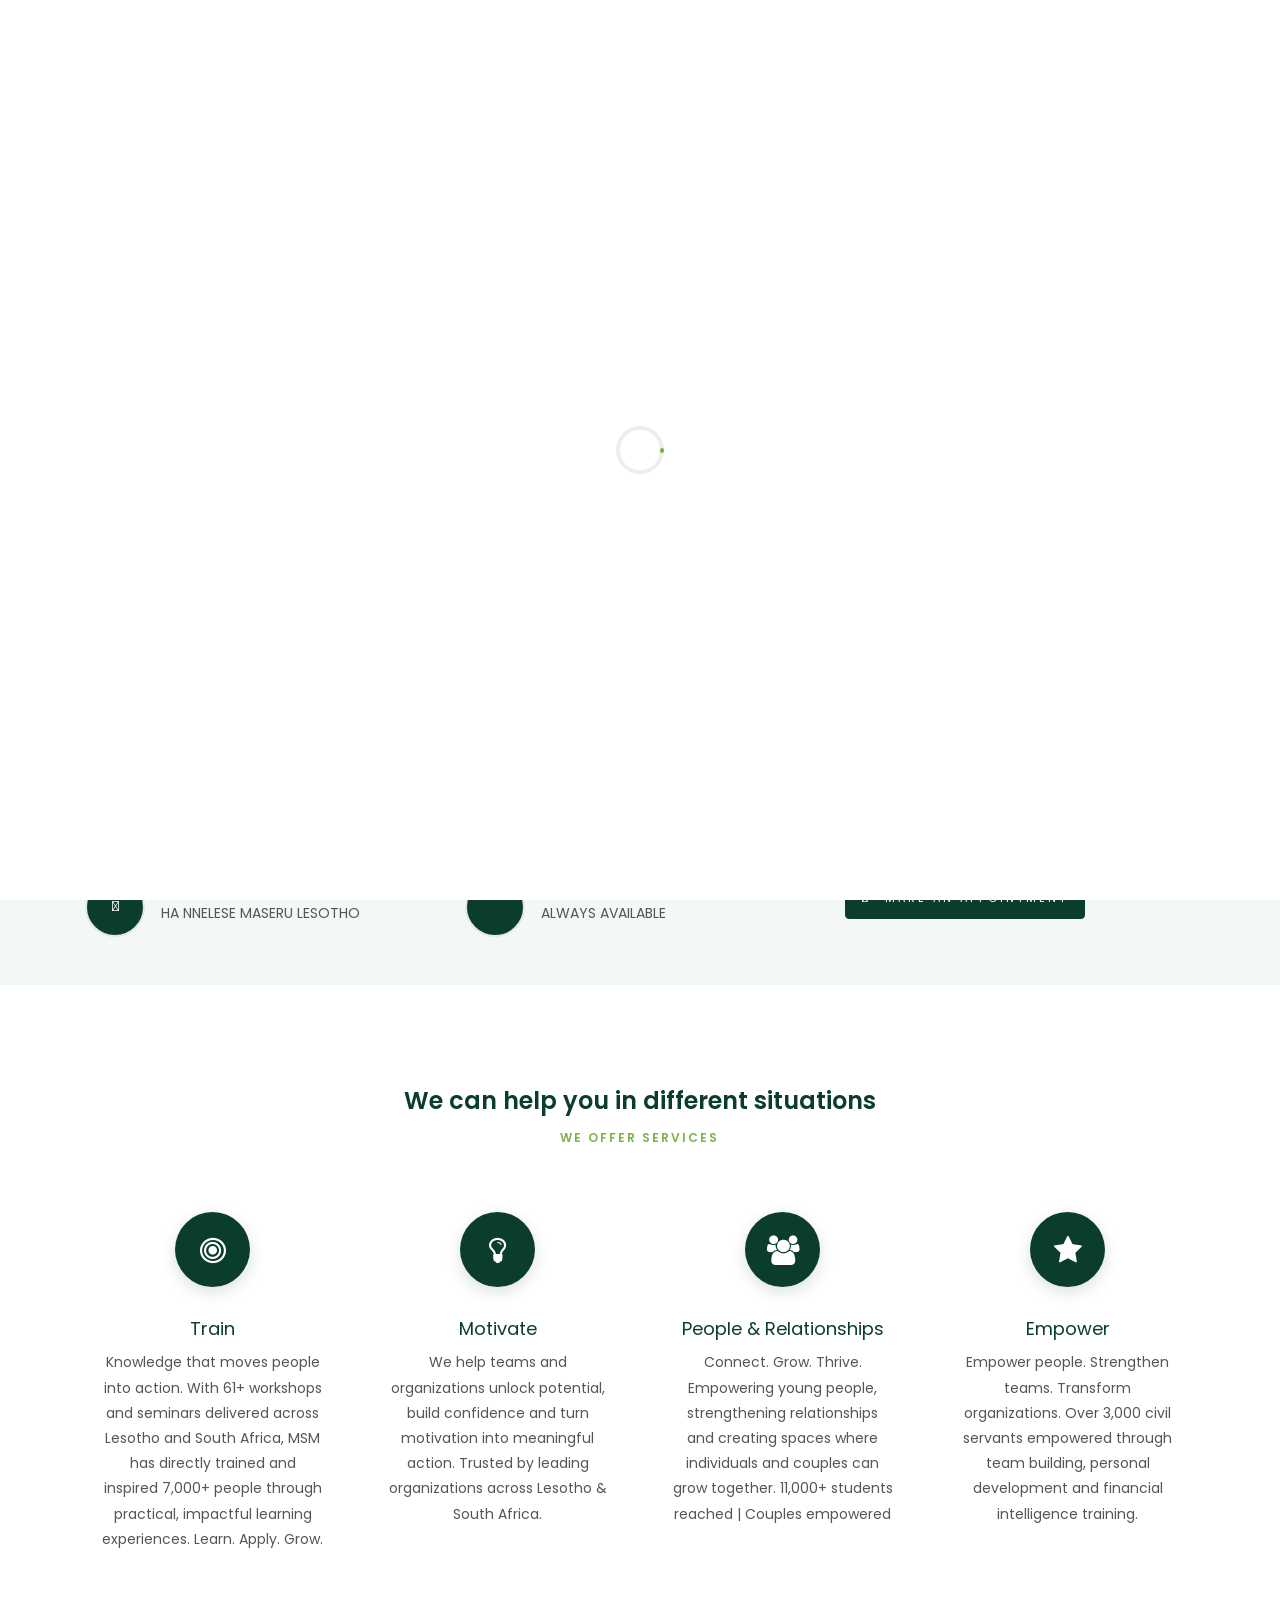
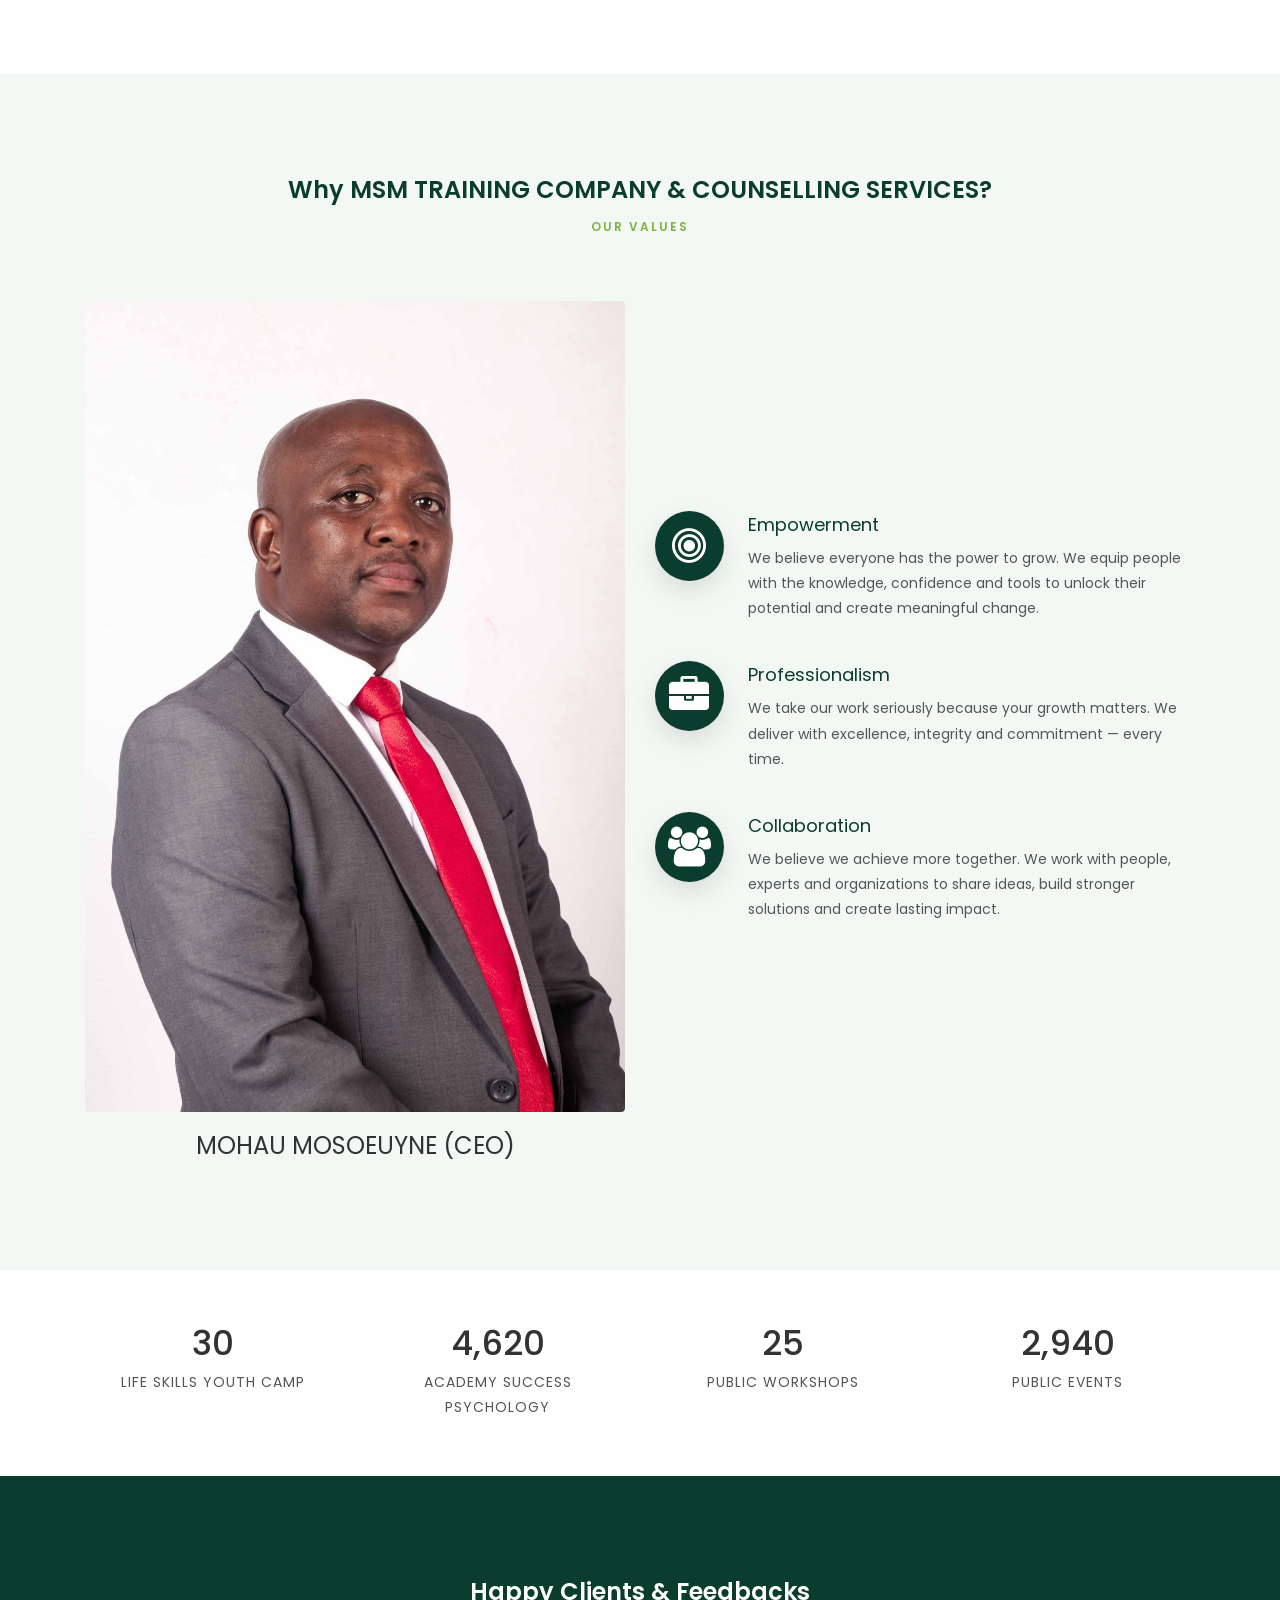
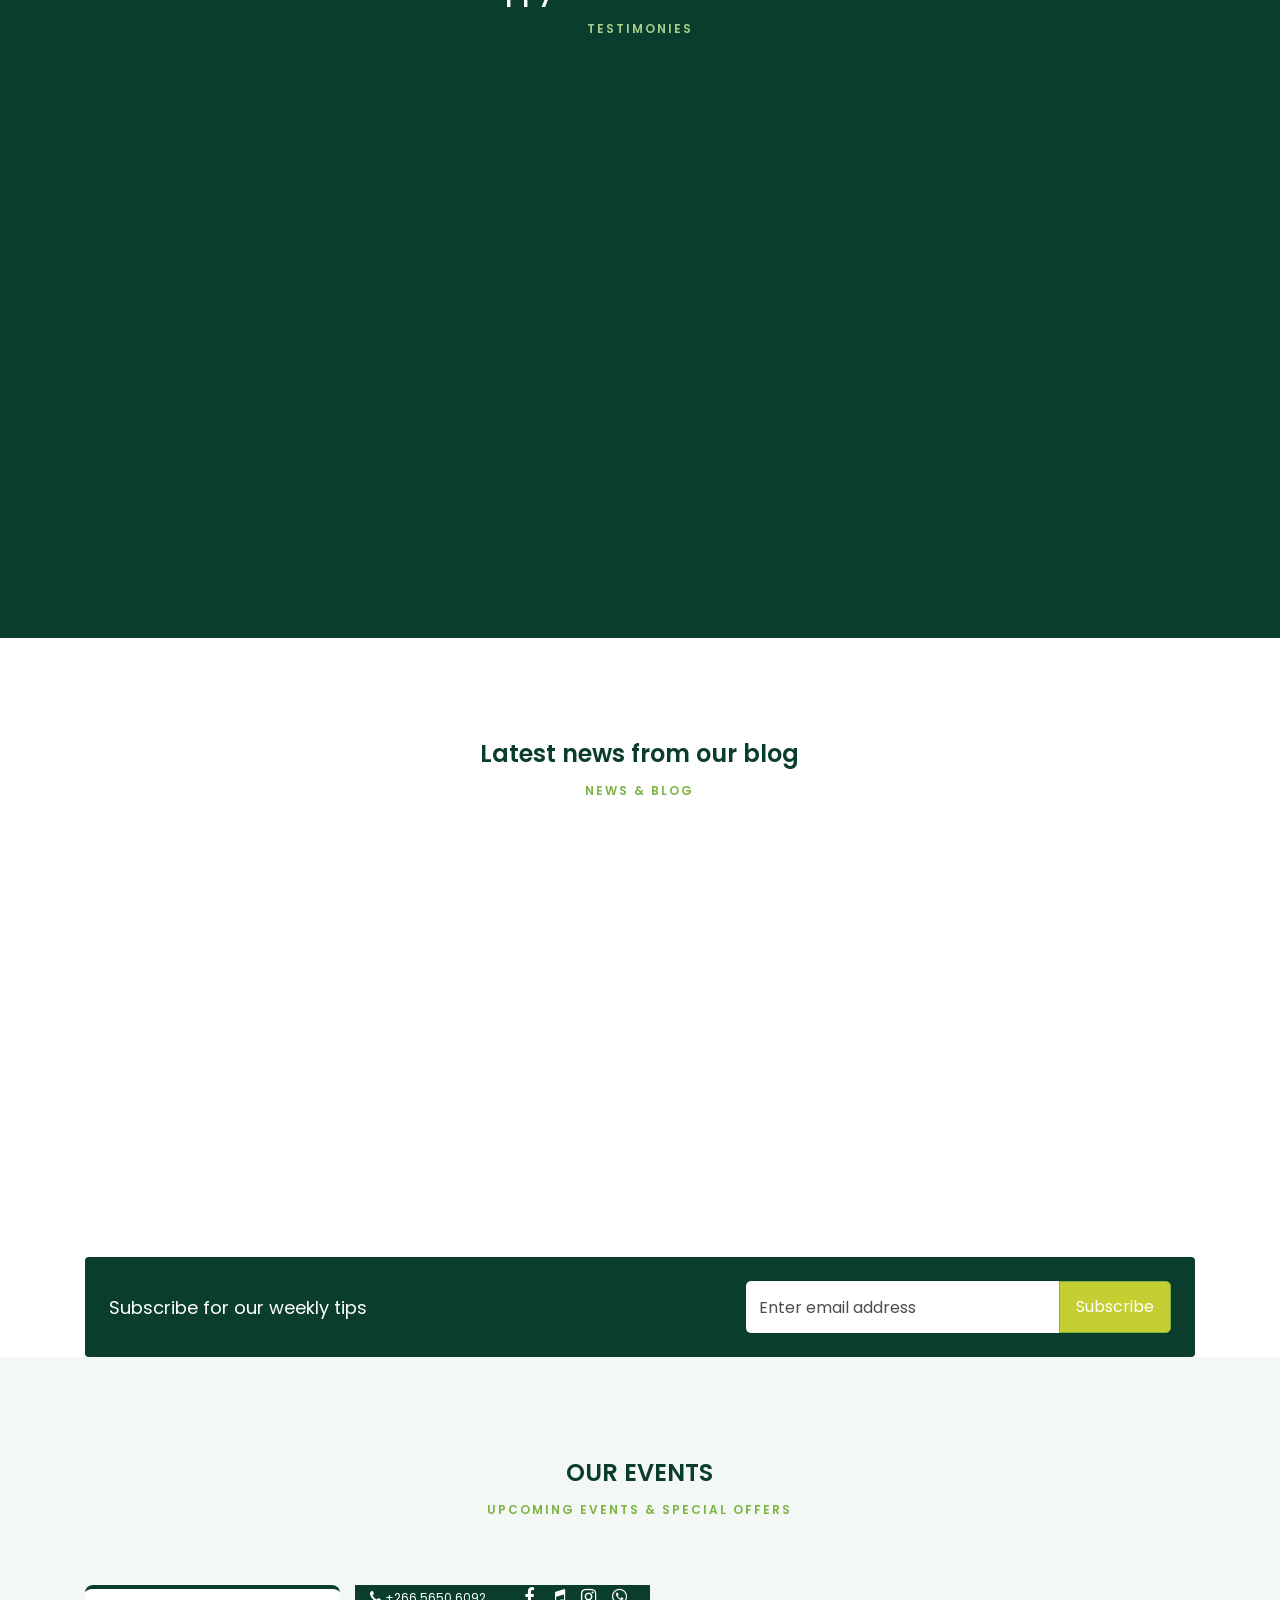
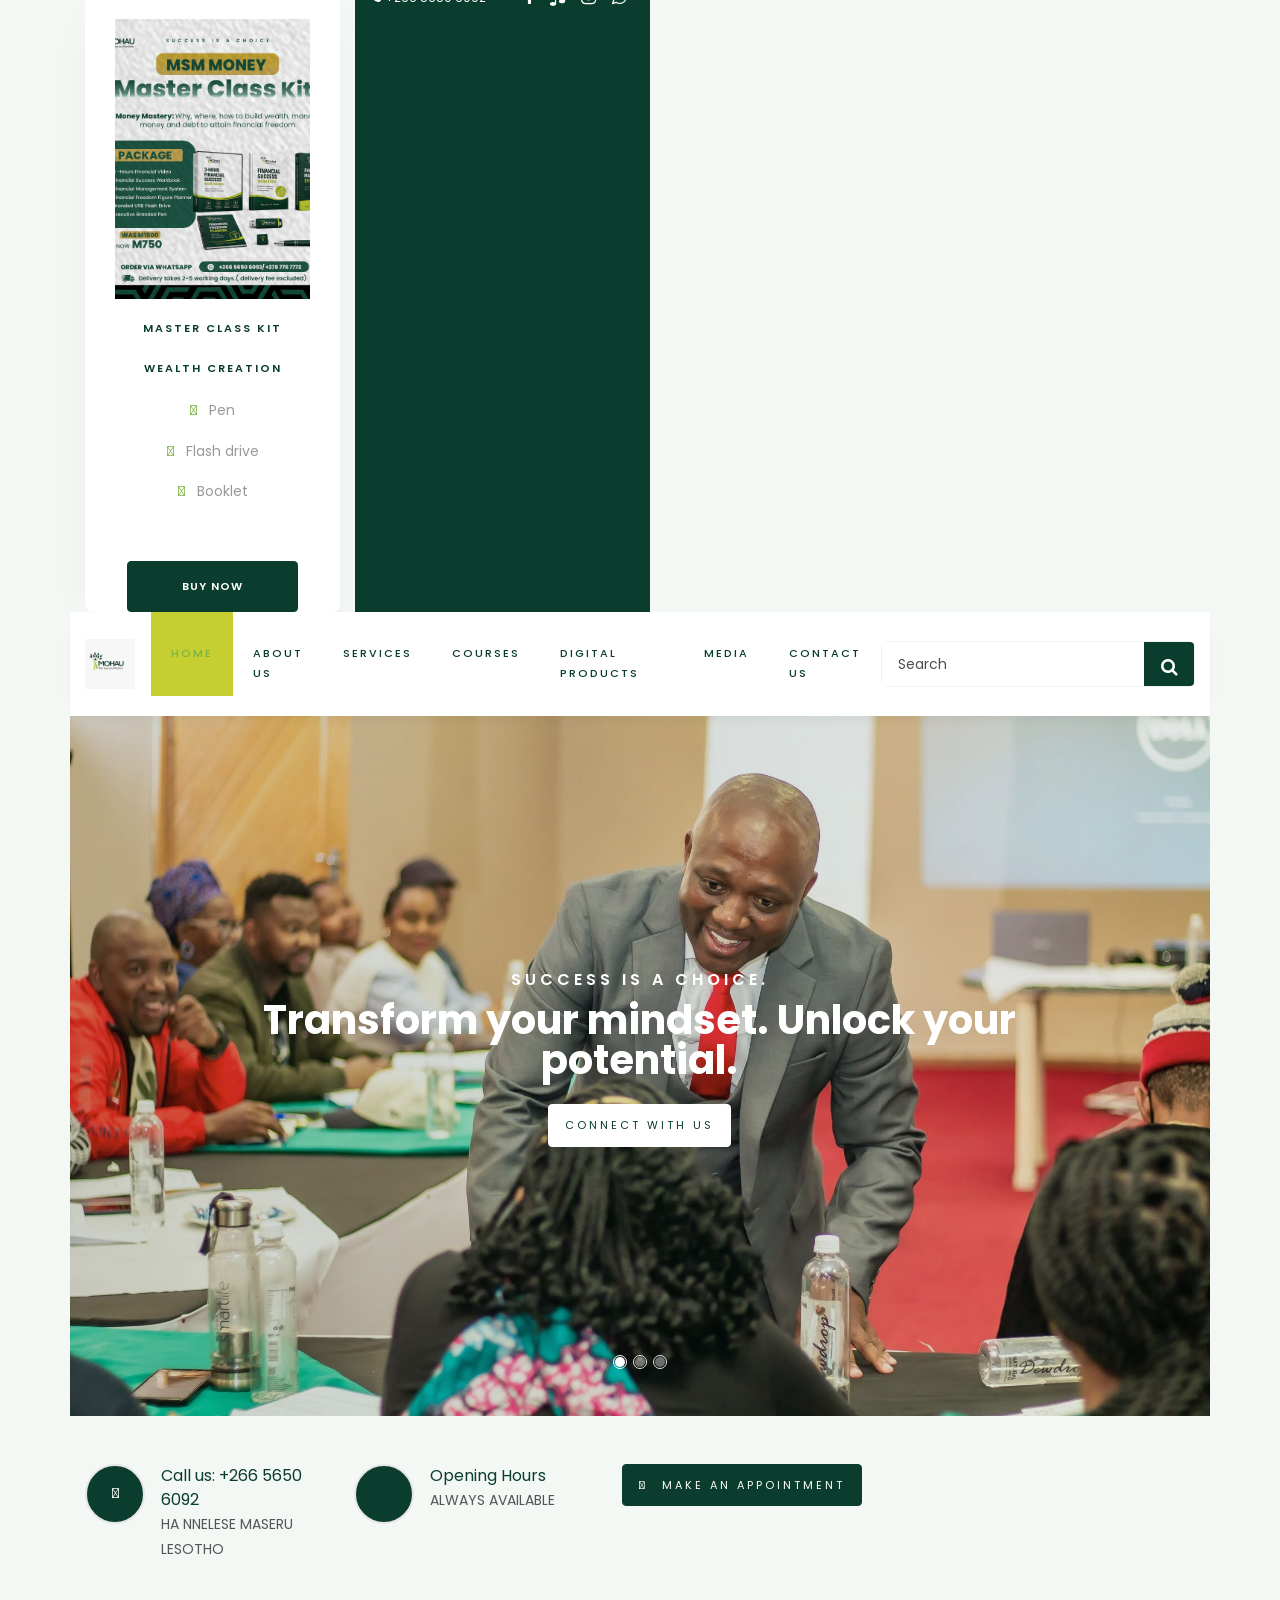
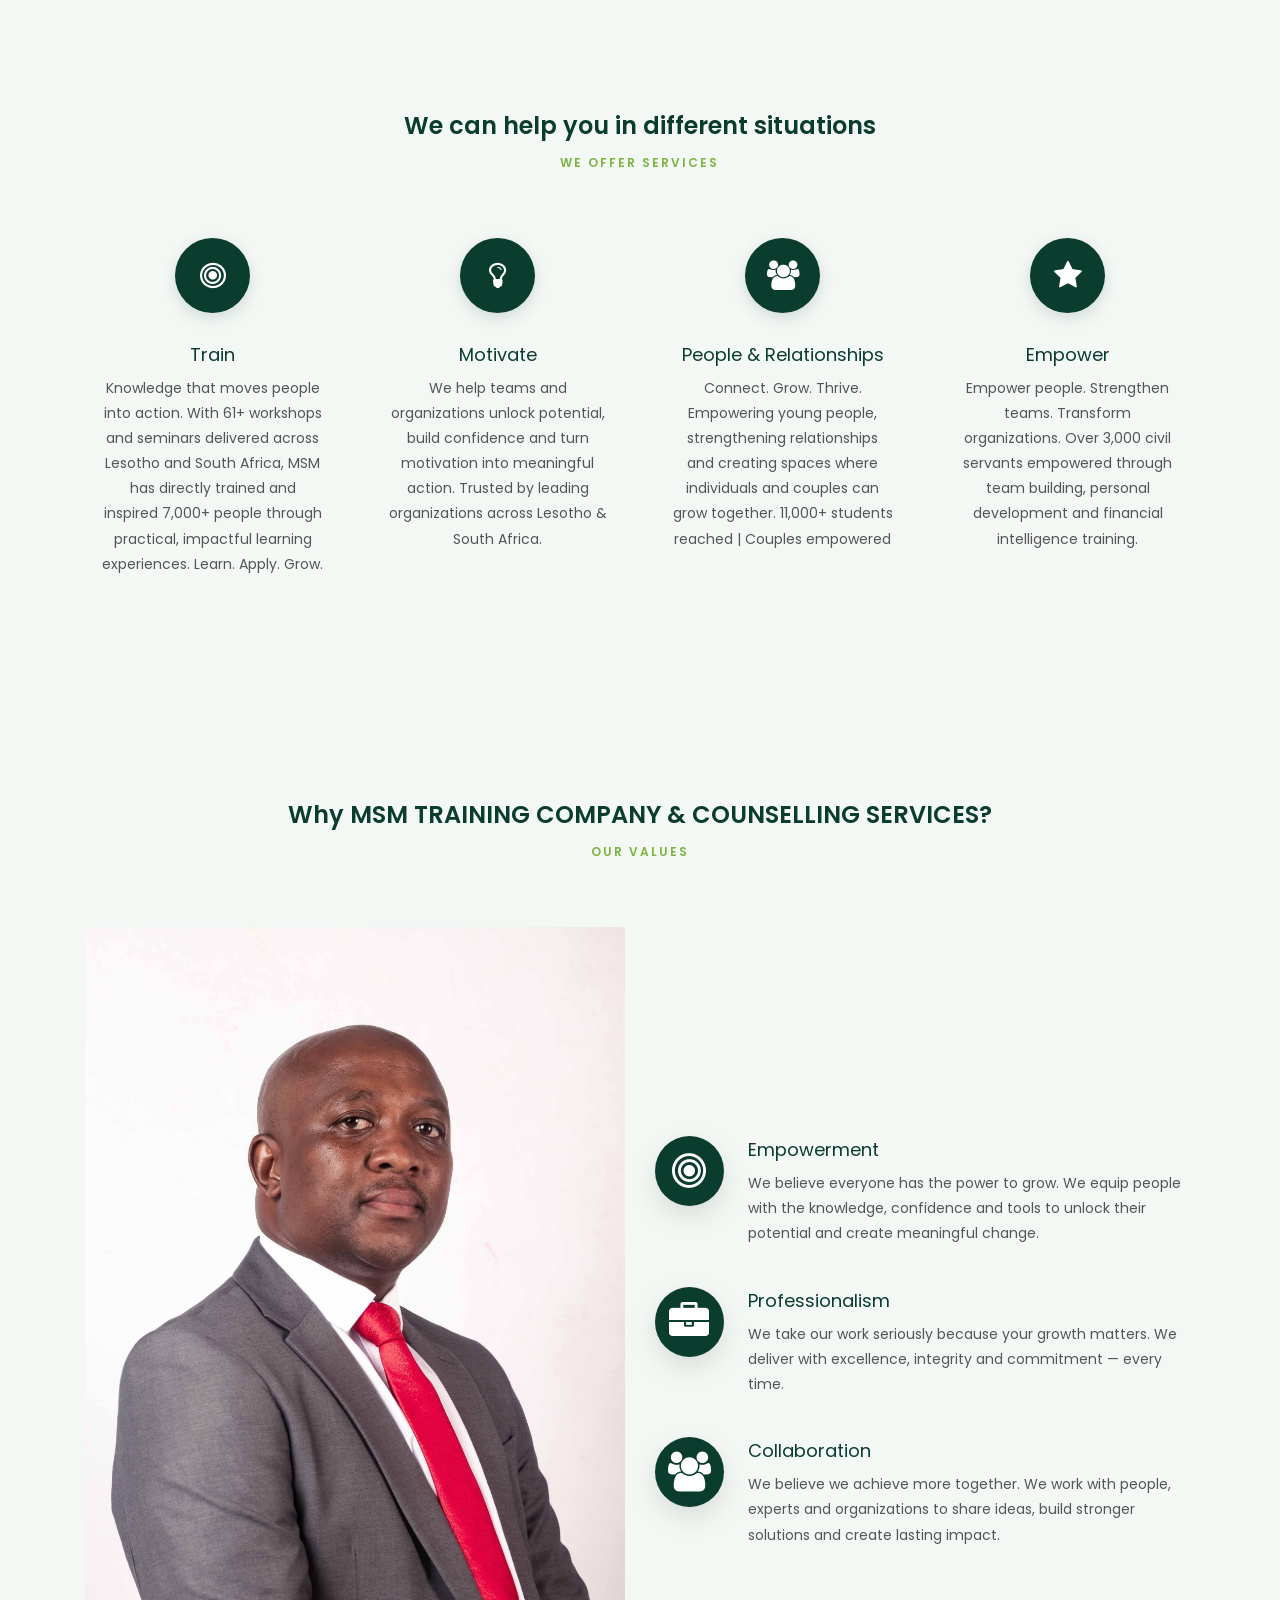
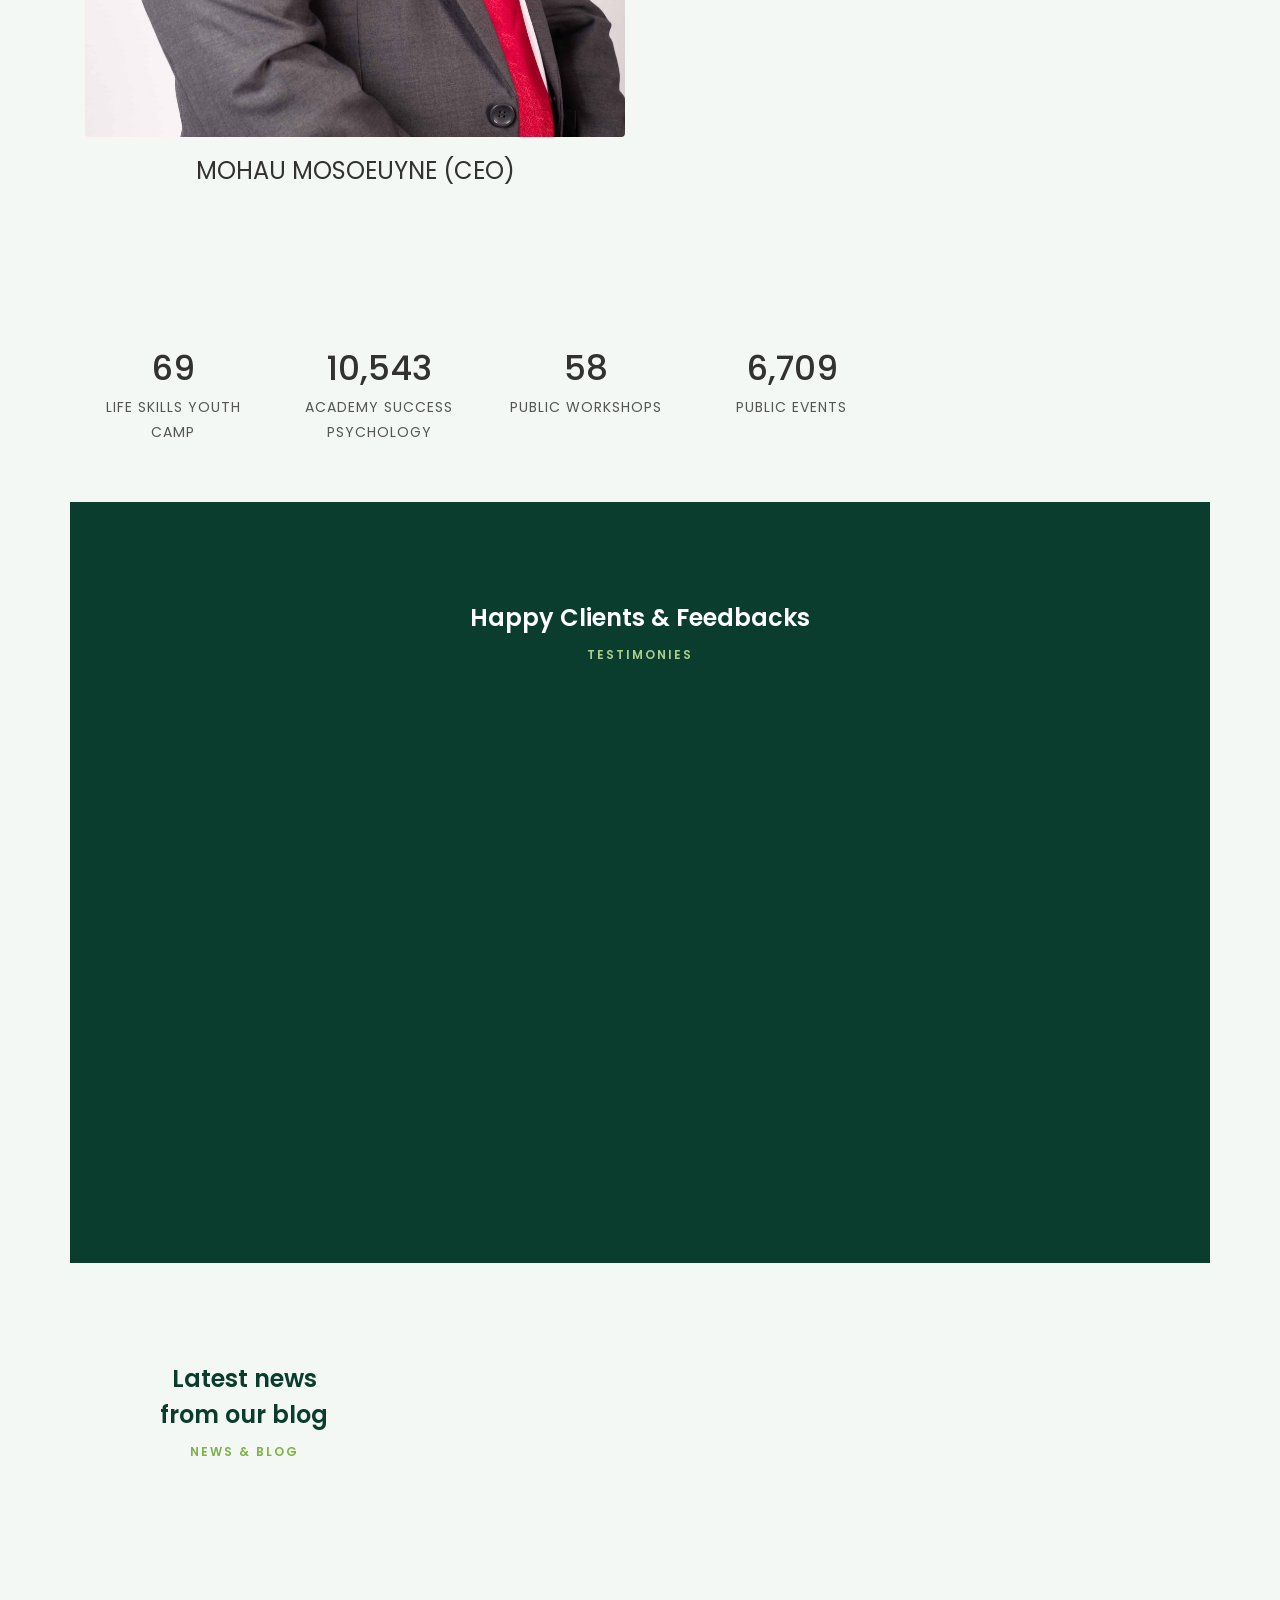
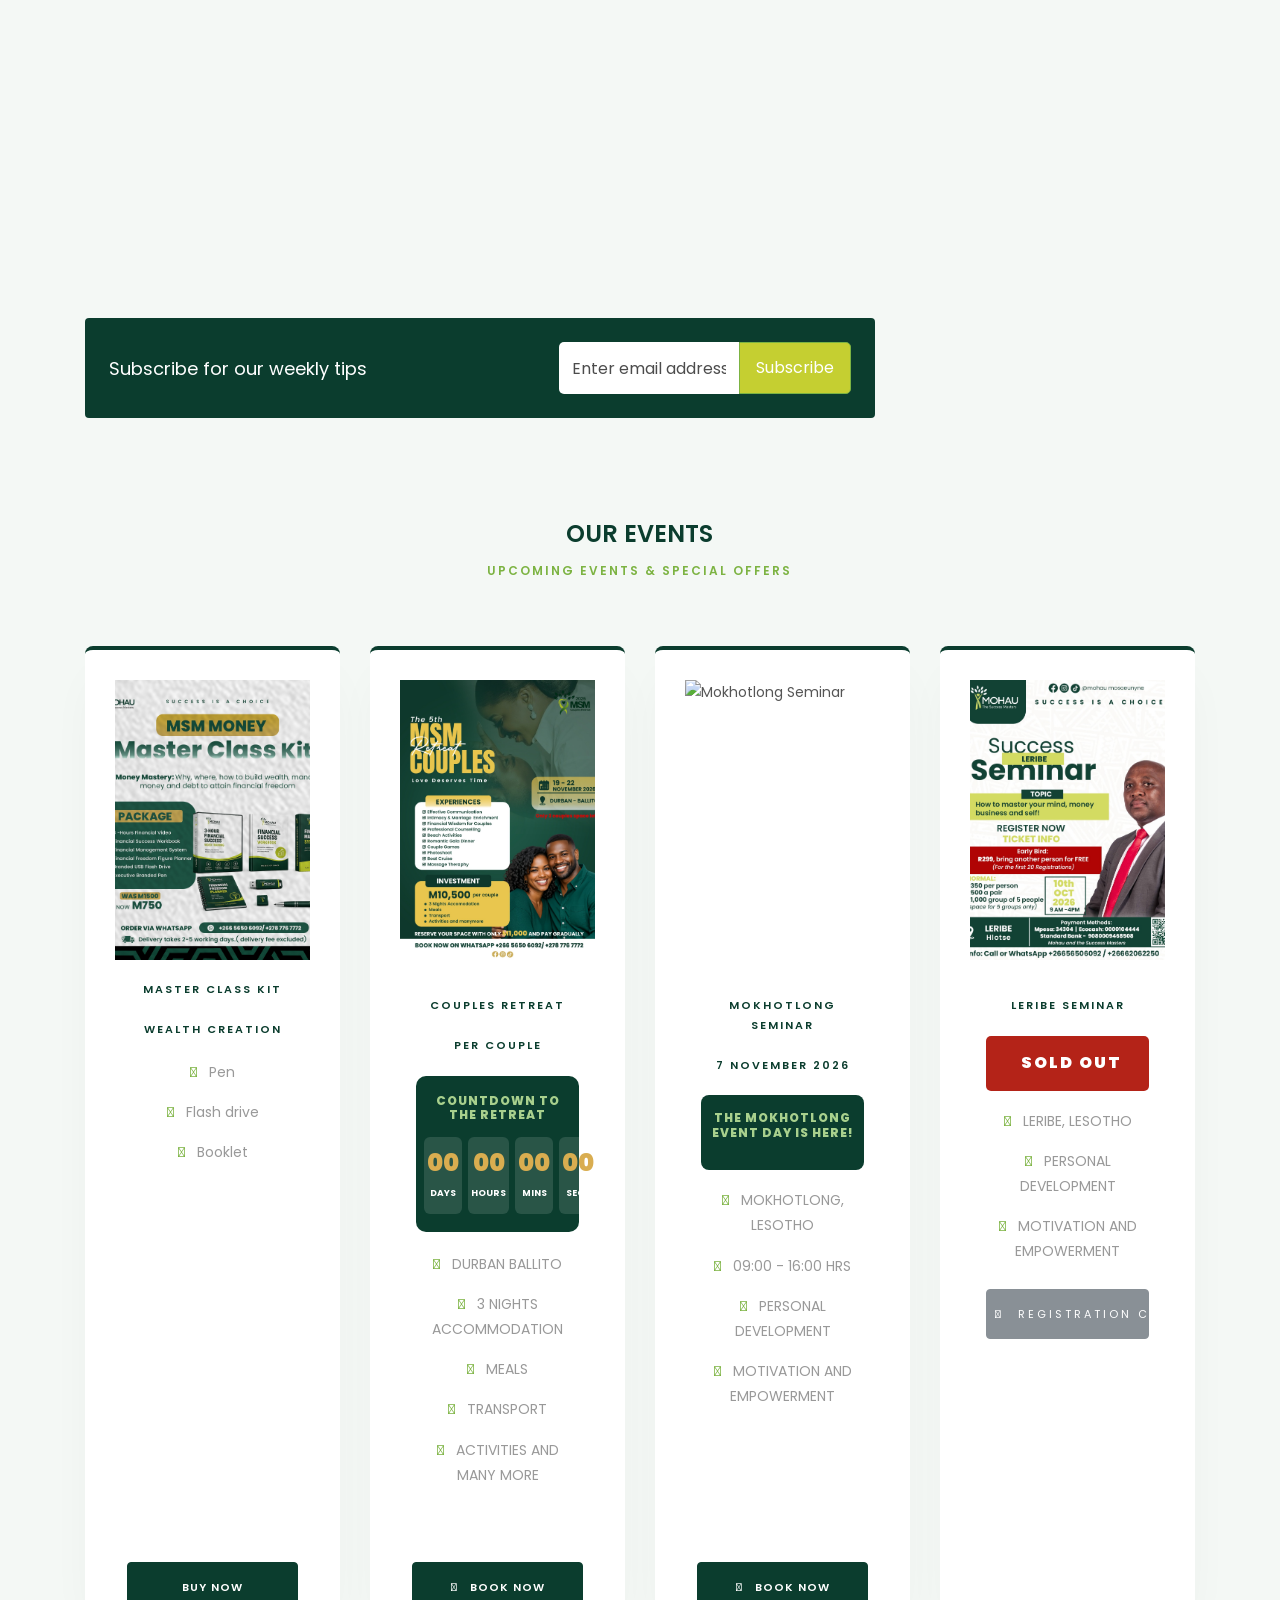
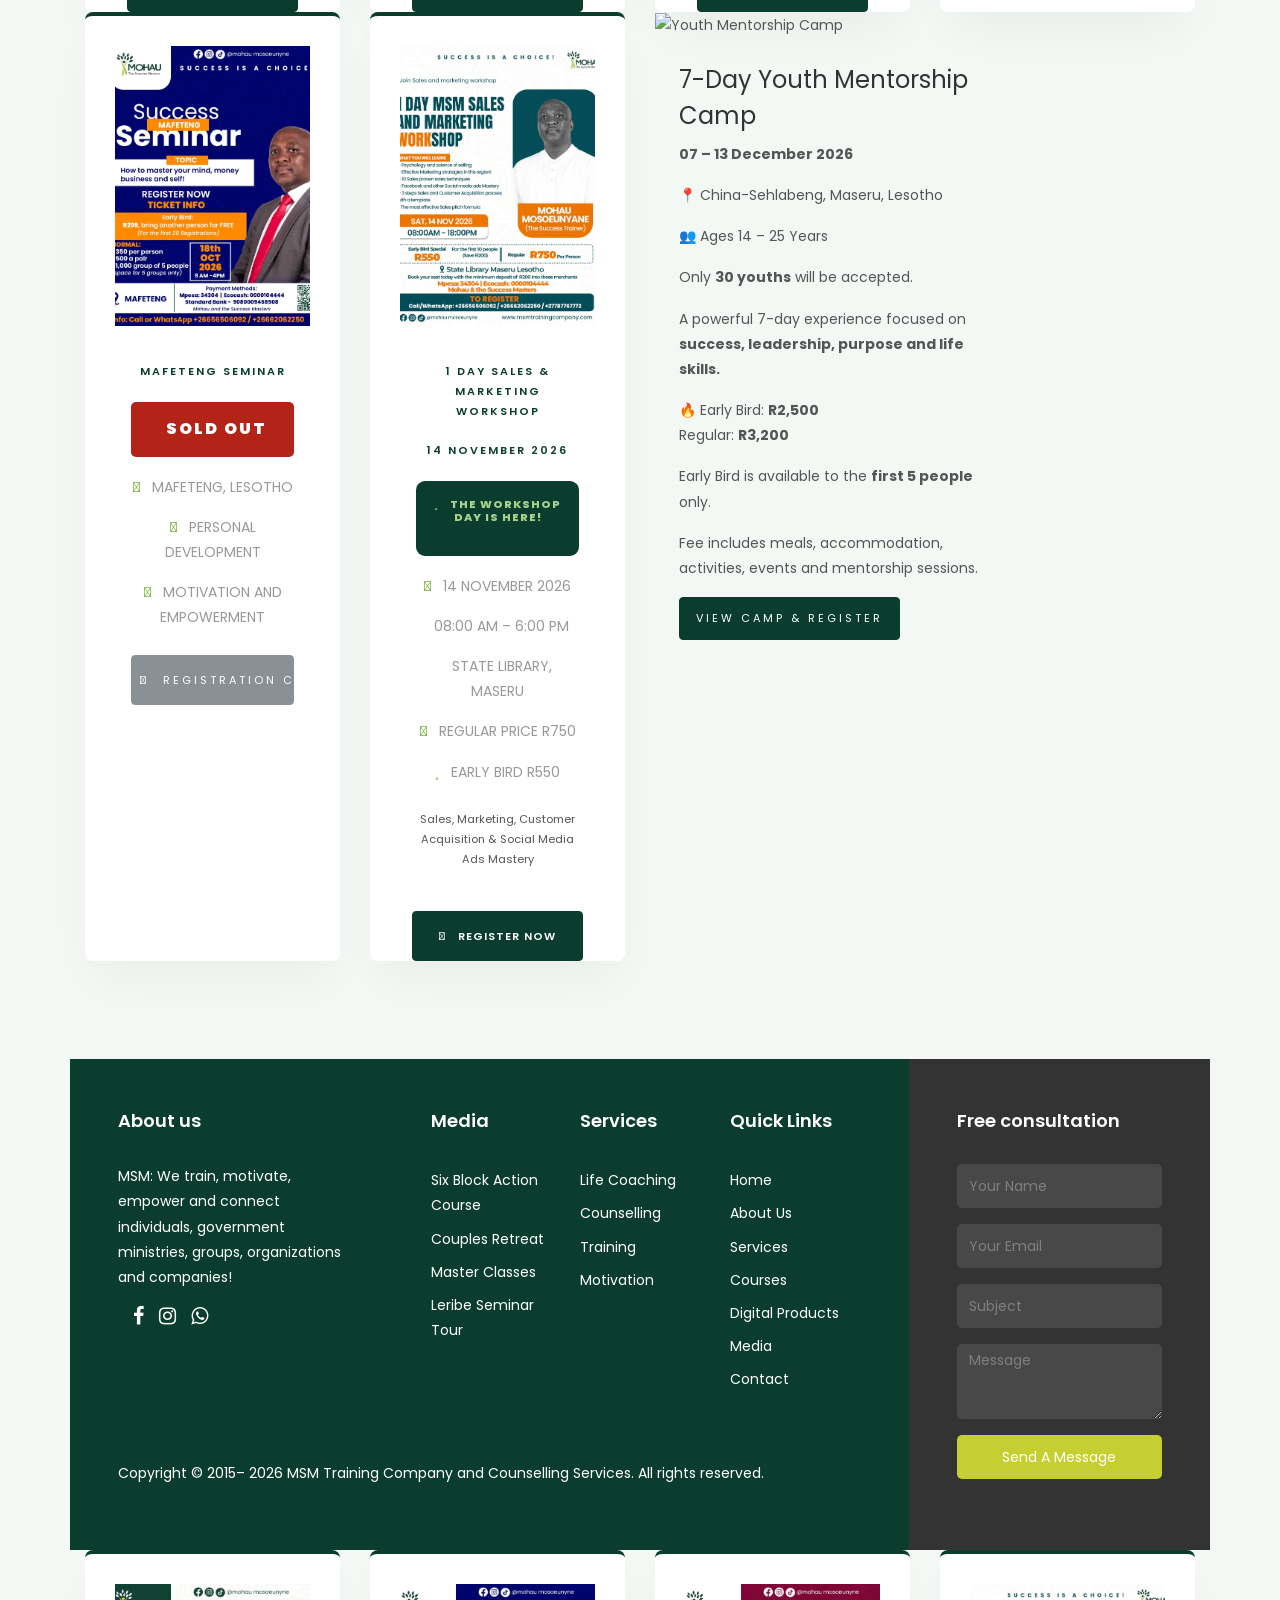
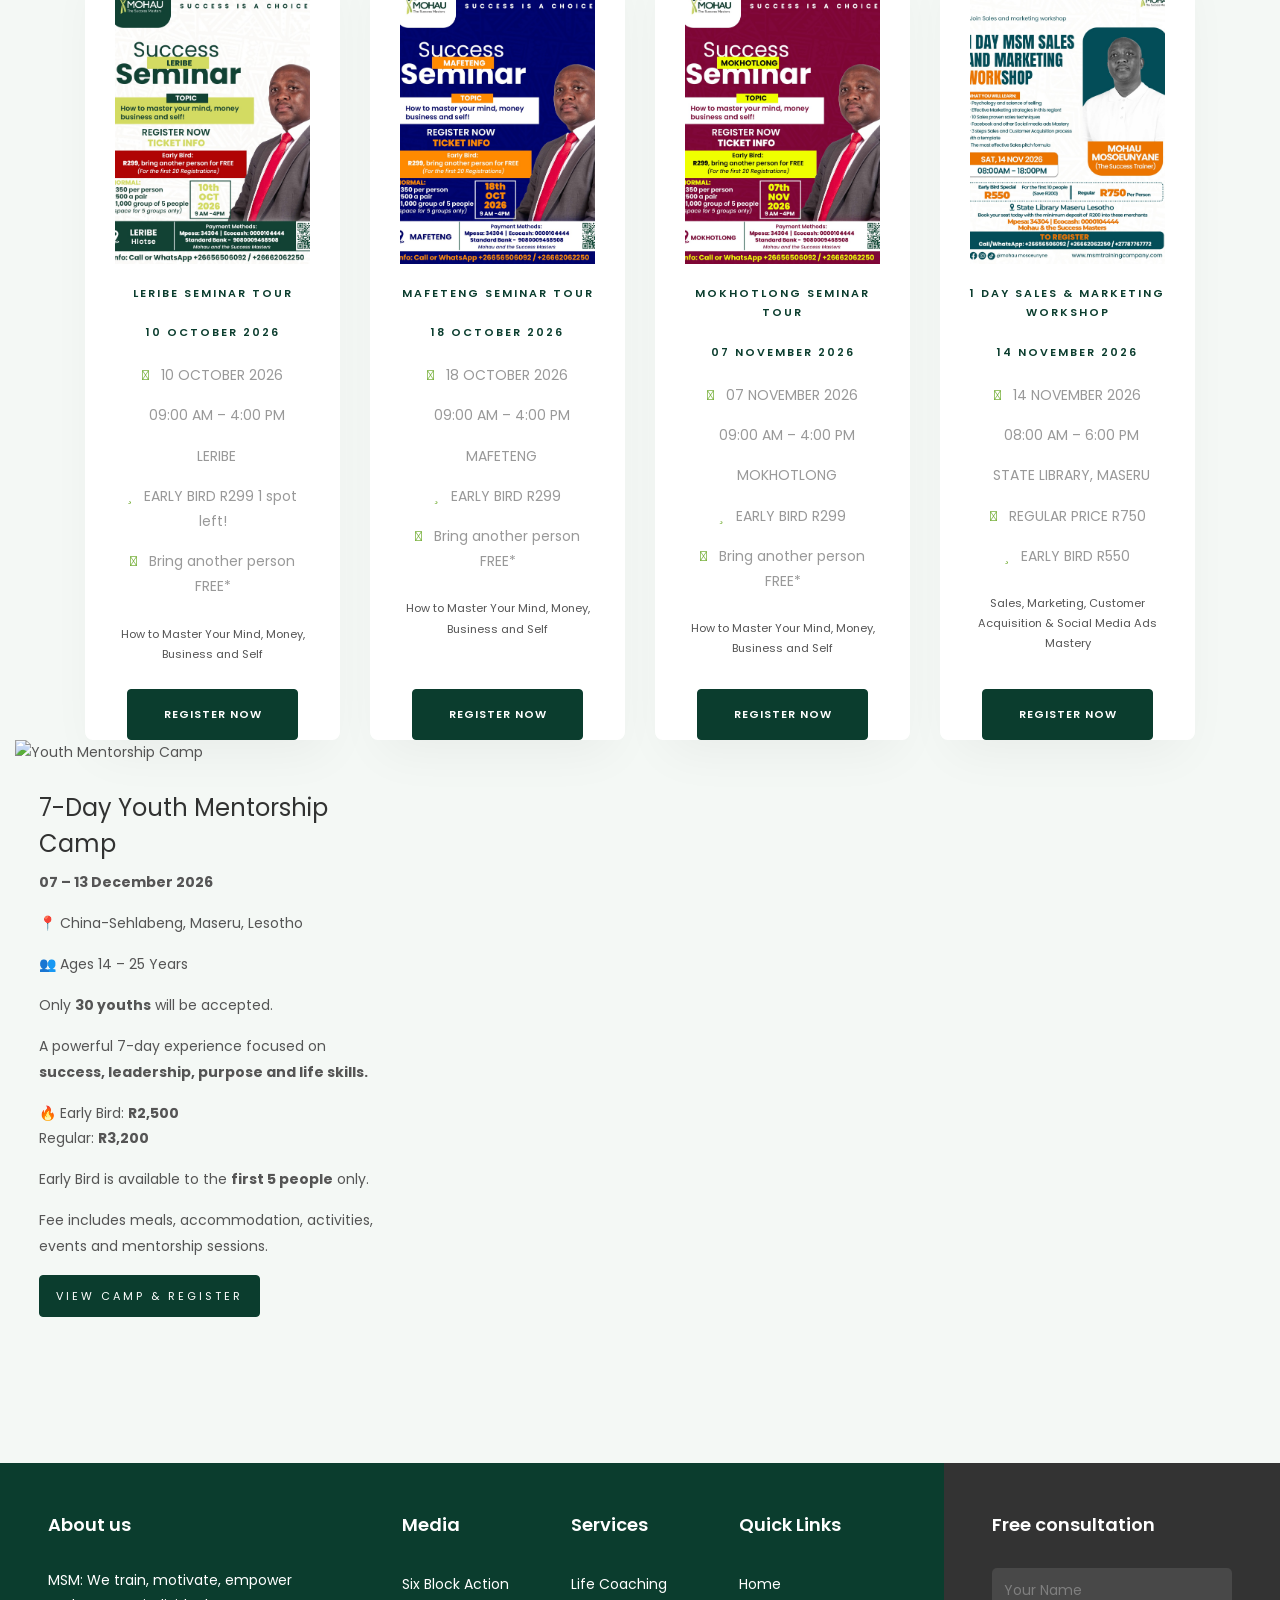
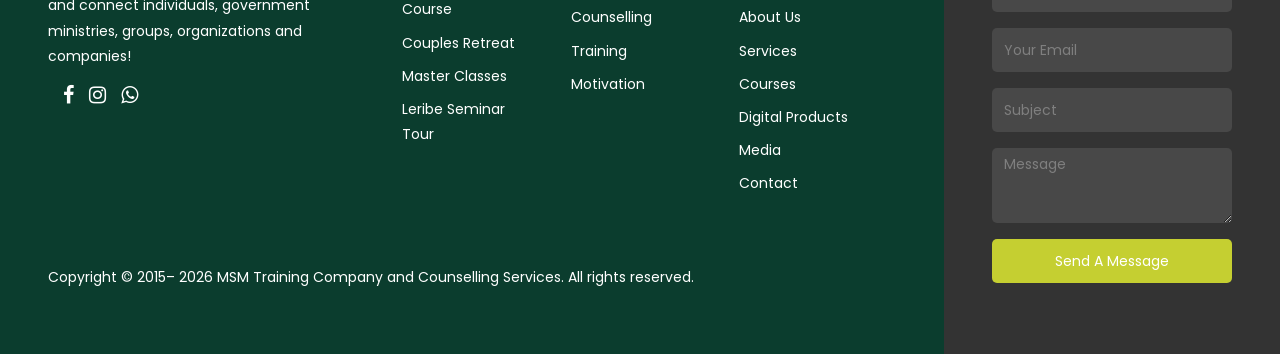
==== commit c596d6e3: "Update index.html" ====
--- a/index.html
+++ b/index.html
@@ -4711,78 +4711,392 @@
 })();
 
 </script>
-            <!-- =================================================
+           <!-- =================================================
+             MOKHOTLONG SEMINAR
+================================================== -->
+
+<div class="col-md-6 col-lg-3 ftco-animate">
+
+    <div class="block-7" id="mokhotlong-event">
+
+        <div class="event-image">
+            <img src="images/mokhotlong.jpeg"
+                 alt="Mokhotlong Seminar"
+                 class="img-fluid">
+        </div>
+
+        <div class="text-center p-3">
+
+            <span class="excerpt d-block">
+                MOKHOTLONG SEMINAR
+            </span>
+
+            <span class="excerpt d-block">
+                7 NOVEMBER 2026
+            </span>
+
+            <!-- LIVE COUNTDOWN -->
+            <div class="event-status-countdown">
+
+                <h6>COUNTDOWN TO MOKHOTLONG!</h6>
+
+                <div class="event-countdown">
+
+                    <div>
+                        <strong id="mok-days">00</strong>
+                        <small>DAYS</small>
+                    </div>
+
+                    <div>
+                        <strong id="mok-hours">00</strong>
+                        <small>HOURS</small>
+                    </div>
+
+                    <div>
+                        <strong id="mok-minutes">00</strong>
+                        <small>MINS</small>
+                    </div>
+
+                    <div>
+                        <strong id="mok-seconds">00</strong>
+                        <small>SECS</small>
+                    </div>
+
+                </div>
+            </div>
+
+            <ul class="pricing-text mb-4">
+
+                <li><i class="fa-solid fa-check mr-2"></i>
+                    MOKHOTLONG, LESOTHO
+                </li>
+
+                <li><i class="fa-solid fa-check mr-2"></i>
+                    09:00 - 16:00 HRS
+                </li>
+
+                <li><i class="fa-solid fa-check mr-2"></i>
+                    PERSONAL DEVELOPMENT
+                </li>
+
+                <li><i class="fa-solid fa-check mr-2"></i>
+                    MOTIVATION AND EMPOWERMENT
+                </li>
+
+            </ul>
+
+            <a href="https://wa.me/26656506092"
+               target="_blank"
+               rel="noopener noreferrer"
+               class="btn btn-primary d-block px-2 py-3">
+
+                <i class="fa-brands fa-whatsapp mr-2"></i>
+                BOOK NOW
+
+            </a>
+
+        </div>
+    </div>
+</div>
+
+
+<!-- =================================================
                  LERIBE SEMINAR
-            ================================================== -->
-
-            <div class="col-md-6 col-lg-3 ftco-animate">
-
-                <div class="block-7"
-                     id="leribe-seminar">
-
-                    <div class="event-image">
-
-                        <img src="images/leribe.jpeg"
-                             alt="Leribe Seminar Tour"
-                             class="img-fluid">
-
-                    </div>
-
-
-                    <div class="text-center">
-
-                        <span class="excerpt d-block">
-                            LERIBE SEMINAR TOUR
-                        </span>
-
-                        <span class="excerpt d-block">
-                            10 OCTOBER 2026
-                        </span>
-
-
-                        <ul class="pricing-text mb-4">
-
-                            <li>
-                                <i class="fa-solid fa-calendar mr-2"></i>
-                                10 OCTOBER 2026
-                            </li>
-
-                            <li>
-                                <i class="fa-solid fa-clock mr-2"></i>
-                                09:00 AM – 4:00 PM
-                            </li>
-
-                            <li>
-                                <i class="fa-solid fa-location-dot mr-2"></i>
-                                LERIBE
-                            </li>
-
-                            <li>
-                                <i class="fa-solid fa-star mr-2"></i>
-                                EARLY BIRD R299  1 spot left!
-                            </li>
-
-                            <li>
-                                <i class="fa-solid fa-user-plus mr-2"></i>
-                                Bring another person FREE*
-                            </li>
-
-                        </ul>
-
-
-                        <p class="small mb-3">
-                            How to Master Your Mind, Money,
-                            Business and Self
-                        </p>
-
-
-                        <a href="leribe-seminar.html"
-                           class="btn btn-primary d-block px-2 py-3">
-
-                            REGISTER NOW
-
-                        </a>
-
+================================================== -->
+
+<div class="col-md-6 col-lg-3 ftco-animate">
+
+    <div class="block-7" id="leribe-event">
+
+        <div class="event-image">
+            <img src="images/leribe.jpeg"
+                 alt="Leribe Seminar"
+                 class="img-fluid">
+        </div>
+
+        <div class="text-center p-3">
+
+            <span class="excerpt d-block">
+                LERIBE SEMINAR
+            </span>
+
+            <!-- SOLD OUT LABEL -->
+            <div class="sold-out-banner">
+                <i class="fa-solid fa-circle-check"></i>
+                SOLD OUT
+            </div>
+
+            <ul class="pricing-text mb-4">
+
+                <li><i class="fa-solid fa-check mr-2"></i>
+                    LERIBE, LESOTHO
+                </li>
+
+                <li><i class="fa-solid fa-check mr-2"></i>
+                    PERSONAL DEVELOPMENT
+                </li>
+
+                <li><i class="fa-solid fa-check mr-2"></i>
+                    MOTIVATION AND EMPOWERMENT
+                </li>
+
+            </ul>
+
+            <button type="button"
+                    class="btn btn-secondary d-block px-2 py-3 w-100"
+                    disabled>
+
+                <i class="fa-solid fa-lock mr-2"></i>
+                REGISTRATION CLOSED
+
+            </button>
+
+        </div>
+    </div>
+</div>
+
+
+<!-- =================================================
+                 MAFETENG SEMINAR
+================================================== -->
+
+<div class="col-md-6 col-lg-3 ftco-animate">
+
+    <div class="block-7" id="mafeteng-event">
+
+        <div class="event-image">
+            <img src="images/mafeteng.jpeg"
+                 alt="Mafeteng Seminar"
+                 class="img-fluid">
+        </div>
+
+        <div class="text-center p-3">
+
+            <span class="excerpt d-block">
+                MAFETENG SEMINAR
+            </span>
+
+            <!-- SOLD OUT LABEL -->
+            <div class="sold-out-banner">
+                <i class="fa-solid fa-circle-check"></i>
+                SOLD OUT
+            </div>
+
+            <ul class="pricing-text mb-4">
+
+                <li><i class="fa-solid fa-check mr-2"></i>
+                    MAFETENG, LESOTHO
+                </li>
+
+                <li><i class="fa-solid fa-check mr-2"></i>
+                    PERSONAL DEVELOPMENT
+                </li>
+
+                <li><i class="fa-solid fa-check mr-2"></i>
+                    MOTIVATION AND EMPOWERMENT
+                </li>
+
+            </ul>
+
+            <button type="button"
+                    class="btn btn-secondary d-block px-2 py-3 w-100"
+                    disabled>
+
+                <i class="fa-solid fa-lock mr-2"></i>
+                REGISTRATION CLOSED
+
+            </button>
+
+        </div>
+    </div>
+</div>
+
+
+<!-- =================================================
+             EVENT COUNTDOWN & SOLD OUT STYLING
+================================================== -->
+
+<style>
+
+.event-status-countdown {
+    background: #0B3D2E;
+    color: #fff;
+    padding: 16px 8px;
+    margin: 18px 0;
+    border-radius: 8px;
+    text-align: center;
+}
+
+.event-status-countdown h6 {
+    color: #A8D08D;
+    font-weight: 800;
+    font-size: 12px;
+    letter-spacing: 1px;
+    margin-bottom: 14px;
+}
+
+.event-countdown {
+    display: grid;
+    grid-template-columns: repeat(4, 1fr);
+    gap: 5px;
+}
+
+.event-countdown div {
+    background: rgba(255,255,255,0.12);
+    padding: 9px 2px;
+    border-radius: 5px;
+}
+
+.event-countdown strong {
+    display: block;
+    font-size: 22px;
+    color: #D9AD50;
+    font-weight: 900;
+}
+
+.event-countdown small {
+    display: block;
+    font-size: 9px;
+    color: #fff;
+    font-weight: 700;
+}
+
+.sold-out-banner {
+    background: #B42318;
+    color: #fff;
+    padding: 13px 8px;
+    margin: 18px 0;
+    border-radius: 5px;
+    font-size: 16px;
+    font-weight: 900;
+    letter-spacing: 2px;
+}
+
+.sold-out-banner i {
+    margin-right: 7px;
+}
+
+#leribe-event .btn:disabled,
+#mafeteng-event .btn:disabled {
+    opacity: 0.8;
+    cursor: not-allowed;
+}
+
+</style>
+
+
+<!-- =================================================
+             MOKHOTLONG COUNTDOWN SCRIPT
+================================================== -->
+
+<script>
+
+(function () {
+
+    // 7 November 2026, 09:00 Lesotho time
+    const eventDate = new Date(
+        '2026-11-07T09:00:00+02:00'
+    ).getTime();
+
+    const days = document.getElementById('mok-days');
+    const hours = document.getElementById('mok-hours');
+    const minutes = document.getElementById('mok-minutes');
+    const seconds = document.getElementById('mok-seconds');
+
+    if (!days || !hours || !minutes || !seconds) return;
+
+    function updateCountdown() {
+
+        const now = Date.now();
+        const distance = eventDate - now;
+
+        if (distance <= 0) {
+
+            document.querySelector(
+                '#mokhotlong-event .event-status-countdown'
+            ).innerHTML =
+                '<h6>THE MOKHOTLONG EVENT DAY IS HERE!</h6>';
+
+            clearInterval(timer);
+            return;
+        }
+
+        days.textContent =
+            Math.floor(distance / (1000 * 60 * 60 * 24));
+
+        hours.textContent =
+            Math.floor((distance / (1000 * 60 * 60)) % 24);
+
+        minutes.textContent =
+            Math.floor((distance / (1000 * 60)) % 60);
+
+        seconds.textContent =
+            Math.floor((distance / 1000) % 60);
+    }
+
+    updateCountdown();
+
+    const timer = setInterval(updateCountdown, 1000);
+
+})();
+
+</script>
+           <!-- =================================================
+       1 DAY SALES & MARKETING WORKSHOP
+================================================== -->
+
+<div class="col-md-6 col-lg-3 ftco-animate">
+
+    <div class="block-7"
+         id="sales-marketing-workshop">
+
+        <div class="event-image">
+
+            <img src="images/1 day workshop.jpeg"
+                 alt="1 Day Sales and Marketing Workshop"
+                 class="img-fluid">
+
+        </div>
+
+        <div class="text-center p-3">
+
+            <span class="excerpt d-block">
+                1 DAY SALES &amp; MARKETING WORKSHOP
+            </span>
+
+            <span class="excerpt d-block">
+                14 NOVEMBER 2026
+            </span>
+
+
+            <!-- LIVE COUNTDOWN -->
+            <div class="workshop-countdown">
+
+                <h6>
+                    <i class="fa-solid fa-hourglass-half mr-2"></i>
+                    COUNTDOWN TO THE WORKSHOP
+                </h6>
+
+                <div class="workshop-timer">
+
+                    <div class="timer-box">
+                        <strong id="sales-days">00</strong>
+                        <small>DAYS</small>
+                    </div>
+
+                    <div class="timer-box">
+                        <strong id="sales-hours">00</strong>
+                        <small>HOURS</small>
+                    </div>
+
+                    <div class="timer-box">
+                        <strong id="sales-minutes">00</strong>
+                        <small>MINS</small>
+                    </div>
+
+                    <div class="timer-box">
+                        <strong id="sales-seconds">00</strong>
+                        <small>SECS</small>
                     </div>
 
                 </div>
@@ -4790,250 +5104,177 @@
             </div>
 
 
-
-            <!-- =================================================
-                 MAFETENG SEMINAR
-            ================================================== -->
-
-            <div class="col-md-6 col-lg-3 ftco-animate">
-
-                <div class="block-7"
-                     id="mafeteng-seminar">
-
-                    <div class="event-image">
-
-                        <img src="images/mafeteng.jpeg"
-                             alt="Mafeteng Seminar Tour"
-                             class="img-fluid">
-
-                    </div>
-
-
-                    <div class="text-center">
-
-                        <span class="excerpt d-block">
-                            MAFETENG SEMINAR TOUR
-                        </span>
-
-                        <span class="excerpt d-block">
-                            18 OCTOBER 2026
-                        </span>
-
-
-                        <ul class="pricing-text mb-4">
-
-                            <li>
-                                <i class="fa-solid fa-calendar mr-2"></i>
-                                18
-                                 OCTOBER 2026
-                            </li>
-
-                            <li>
-                                <i class="fa-solid fa-clock mr-2"></i>
-                                09:00 AM – 4:00 PM
-                            </li>
-
-                            <li>
-                                <i class="fa-solid fa-location-dot mr-2"></i>
-                                MAFETENG
-                            </li>
-
-                            <li>
-                                <i class="fa-solid fa-star mr-2"></i>
-                                EARLY BIRD R299
-                            </li>
-
-                            <li>
-                                <i class="fa-solid fa-user-plus mr-2"></i>
-                                Bring another person FREE*
-                            </li>
-
-                        </ul>
-
-
-                        <p class="small mb-3">
-                            How to Master Your Mind, Money,
-                            Business and Self
-                        </p>
-
-
-                        <a href="mafeteng.html"
-                           class="btn btn-primary d-block px-2 py-3">
-
-                            REGISTER NOW
-
-                        </a>
-
-                    </div>
-
-                </div>
-
-            </div>
-
-
-
-            <!-- =================================================
-                 MOKHOTLONG SEMINAR
-            ================================================== -->
-
-            <div class="col-md-6 col-lg-3 ftco-animate">
-
-                <div class="block-7"
-                     id="mokhotlong-seminar">
-
-                    <div class="event-image">
-
-                        <img src="images/07 mokhotlong.jpeg"
-                             alt="Mokhotlong Seminar Tour"
-                             class="img-fluid">
-
-                    </div>
-
-
-                    <div class="text-center">
-
-                        <span class="excerpt d-block">
-                            MOKHOTLONG SEMINAR TOUR
-                        </span>
-
-                        <span class="excerpt d-block">
-                            07 NOVEMBER 2026
-                        </span>
-
-
-                        <ul class="pricing-text mb-4">
-
-                            <li>
-                                <i class="fa-solid fa-calendar mr-2"></i>
-                                07 NOVEMBER 2026
-                            </li>
-
-                            <li>
-                                <i class="fa-solid fa-clock mr-2"></i>
-                                09:00 AM – 4:00 PM
-                            </li>
-
-                            <li>
-                                <i class="fa-solid fa-location-dot mr-2"></i>
-                                MOKHOTLONG
-                            </li>
-
-                            <li>
-                                <i class="fa-solid fa-star mr-2"></i>
-                                EARLY BIRD R299
-                            </li>
-
-                            <li>
-                                <i class="fa-solid fa-user-plus mr-2"></i>
-                                Bring another person FREE*
-                            </li>
-
-                        </ul>
-
-
-                        <p class="small mb-3">
-                            How to Master Your Mind, Money,
-                            Business and Self
-                        </p>
-
-
-                        <a href="mokhotlong.html"
-                           class="btn btn-primary d-block px-2 py-3">
-
-                            REGISTER NOW
-
-                        </a>
-
-                    </div>
-
-                </div>
-
-            </div>
-
-
-
-            <!-- =================================================
-                 1 DAY SALES & MARKETING WORKSHOP
-            ================================================== -->
-
-            <div class="col-md-6 col-lg-3 ftco-animate">
-
-                <div class="block-7"
-                     id="sales-marketing-workshop">
-
-                    <div class="event-image">
-
-                        <img src="images/1 day workshop.jpeg"
-                             alt="1 Day Sales and Marketing Workshop"
-                             class="img-fluid">
-
-                    </div>
-
-
-                    <div class="text-center">
-
-                        <span class="excerpt d-block">
-                            1 DAY SALES &amp; MARKETING WORKSHOP
-                        </span>
-
-                        <span class="excerpt d-block">
-                            14 NOVEMBER 2026
-                        </span>
-
-
-                        <ul class="pricing-text mb-4">
-
-                            <li>
-                                <i class="fa-solid fa-calendar mr-2"></i>
-                                14 NOVEMBER 2026
-                            </li>
-
-                            <li>
-                                <i class="fa-solid fa-clock mr-2"></i>
-                                08:00 AM – 6:00 PM
-                            </li>
-
-                            <li>
-                                <i class="fa-solid fa-location-dot mr-2"></i>
-                                STATE LIBRARY, MASERU
-                            </li>
-
-                            <li>
-                                <i class="fa-solid fa-tag mr-2"></i>
-                                REGULAR PRICE R750
-                            </li>
-
-                            <li>
-                                <i class="fa-solid fa-star mr-2"></i>
-                                EARLY BIRD R550
-                            </li>
-
-                        </ul>
-
-
-                        <p class="small mb-3">
-                            Sales, Marketing, Customer Acquisition
-                            &amp; Social Media Ads Mastery
-                        </p>
-
-
-                        <a href="sales-marketing-workshop.html"
-                           class="btn btn-primary d-block px-2 py-3">
-
-                            REGISTER NOW
-
-                        </a>
-
-                    </div>
-
-                </div>
-
-            </div>
-
+            <!-- WORKSHOP DETAILS -->
+            <ul class="pricing-text mb-4">
+
+                <li>
+                    <i class="fa-solid fa-calendar mr-2"></i>
+                    14 NOVEMBER 2026
+                </li>
+
+                <li>
+                    <i class="fa-solid fa-clock mr-2"></i>
+                    08:00 AM – 6:00 PM
+                </li>
+
+                <li>
+                    <i class="fa-solid fa-location-dot mr-2"></i>
+                    STATE LIBRARY, MASERU
+                </li>
+
+                <li>
+                    <i class="fa-solid fa-tag mr-2"></i>
+                    REGULAR PRICE R750
+                </li>
+
+                <li>
+                    <i class="fa-solid fa-star mr-2"></i>
+                    EARLY BIRD R550
+                </li>
+
+            </ul>
+
+
+            <p class="small mb-3">
+                Sales, Marketing, Customer Acquisition
+                &amp; Social Media Ads Mastery
+            </p>
+
+
+            <a href="sales-marketing-workshop.html"
+               class="btn btn-primary d-block px-2 py-3">
+
+                <i class="fa-solid fa-ticket mr-2"></i>
+                REGISTER NOW
+
+            </a>
 
         </div>
 
     </div>
+
+</div>
+
+
+<!-- =================================================
+       WORKSHOP COUNTDOWN STYLING
+================================================== -->
+
+<style>
+
+.workshop-countdown {
+    background: #0B3D2E;
+    padding: 17px 8px;
+    margin: 18px 0;
+    border-radius: 9px;
+    color: white;
+}
+
+.workshop-countdown h6 {
+    color: #A8D08D;
+    font-size: 11px;
+    font-weight: 800;
+    letter-spacing: 1px;
+    margin-bottom: 14px;
+}
+
+.workshop-timer {
+    display: grid;
+    grid-template-columns: repeat(4, 1fr);
+    gap: 5px;
+}
+
+.timer-box {
+    background: rgba(255,255,255,0.12);
+    padding: 10px 2px;
+    border-radius: 5px;
+}
+
+.timer-box strong {
+    display: block;
+    color: #D9AD50;
+    font-size: 23px;
+    font-weight: 900;
+    line-height: 1.3;
+}
+
+.timer-box small {
+    color: #ffffff;
+    font-size: 9px;
+    font-weight: 700;
+    letter-spacing: 1px;
+}
+
+</style>
+
+
+<!-- =================================================
+       WORKSHOP COUNTDOWN JAVASCRIPT
+================================================== -->
+
+<script>
+
+(function() {
+
+    // 14 November 2026, 08:00 Lesotho time
+    const workshopDate = new Date(
+        '2026-11-14T08:00:00+02:00'
+    ).getTime();
+
+    const countdown = document.getElementById(
+        'sales-marketing-workshop'
+    );
+
+    if (!countdown) return;
+
+    const days = countdown.querySelector('#sales-days');
+    const hours = countdown.querySelector('#sales-hours');
+    const minutes = countdown.querySelector('#sales-minutes');
+    const seconds = countdown.querySelector('#sales-seconds');
+
+    function updateWorkshopCountdown() {
+
+        const now = Date.now();
+        const distance = workshopDate - now;
+
+        if (distance <= 0) {
+
+            countdown.querySelector(
+                '.workshop-countdown'
+            ).innerHTML = `
+                <h6>
+                    <i class="fa-solid fa-star mr-2"></i>
+                    THE WORKSHOP DAY IS HERE!
+                </h6>
+            `;
+
+            clearInterval(timer);
+            return;
+        }
+
+        days.textContent =
+            Math.floor(distance / (1000 * 60 * 60 * 24));
+
+        hours.textContent =
+            Math.floor((distance / (1000 * 60 * 60)) % 24);
+
+        minutes.textContent =
+            Math.floor((distance / (1000 * 60)) % 60);
+
+        seconds.textContent =
+            Math.floor((distance / 1000) % 60);
+
+    }
+
+    updateWorkshopCountdown();
+
+    const timer = setInterval(
+        updateWorkshopCountdown, 1000
+    );
+
+})();
+
+</script>
 
     <!-- Youth Mentorship Camp -->
 <div class="col-lg-4 col-md-6 mb-4">
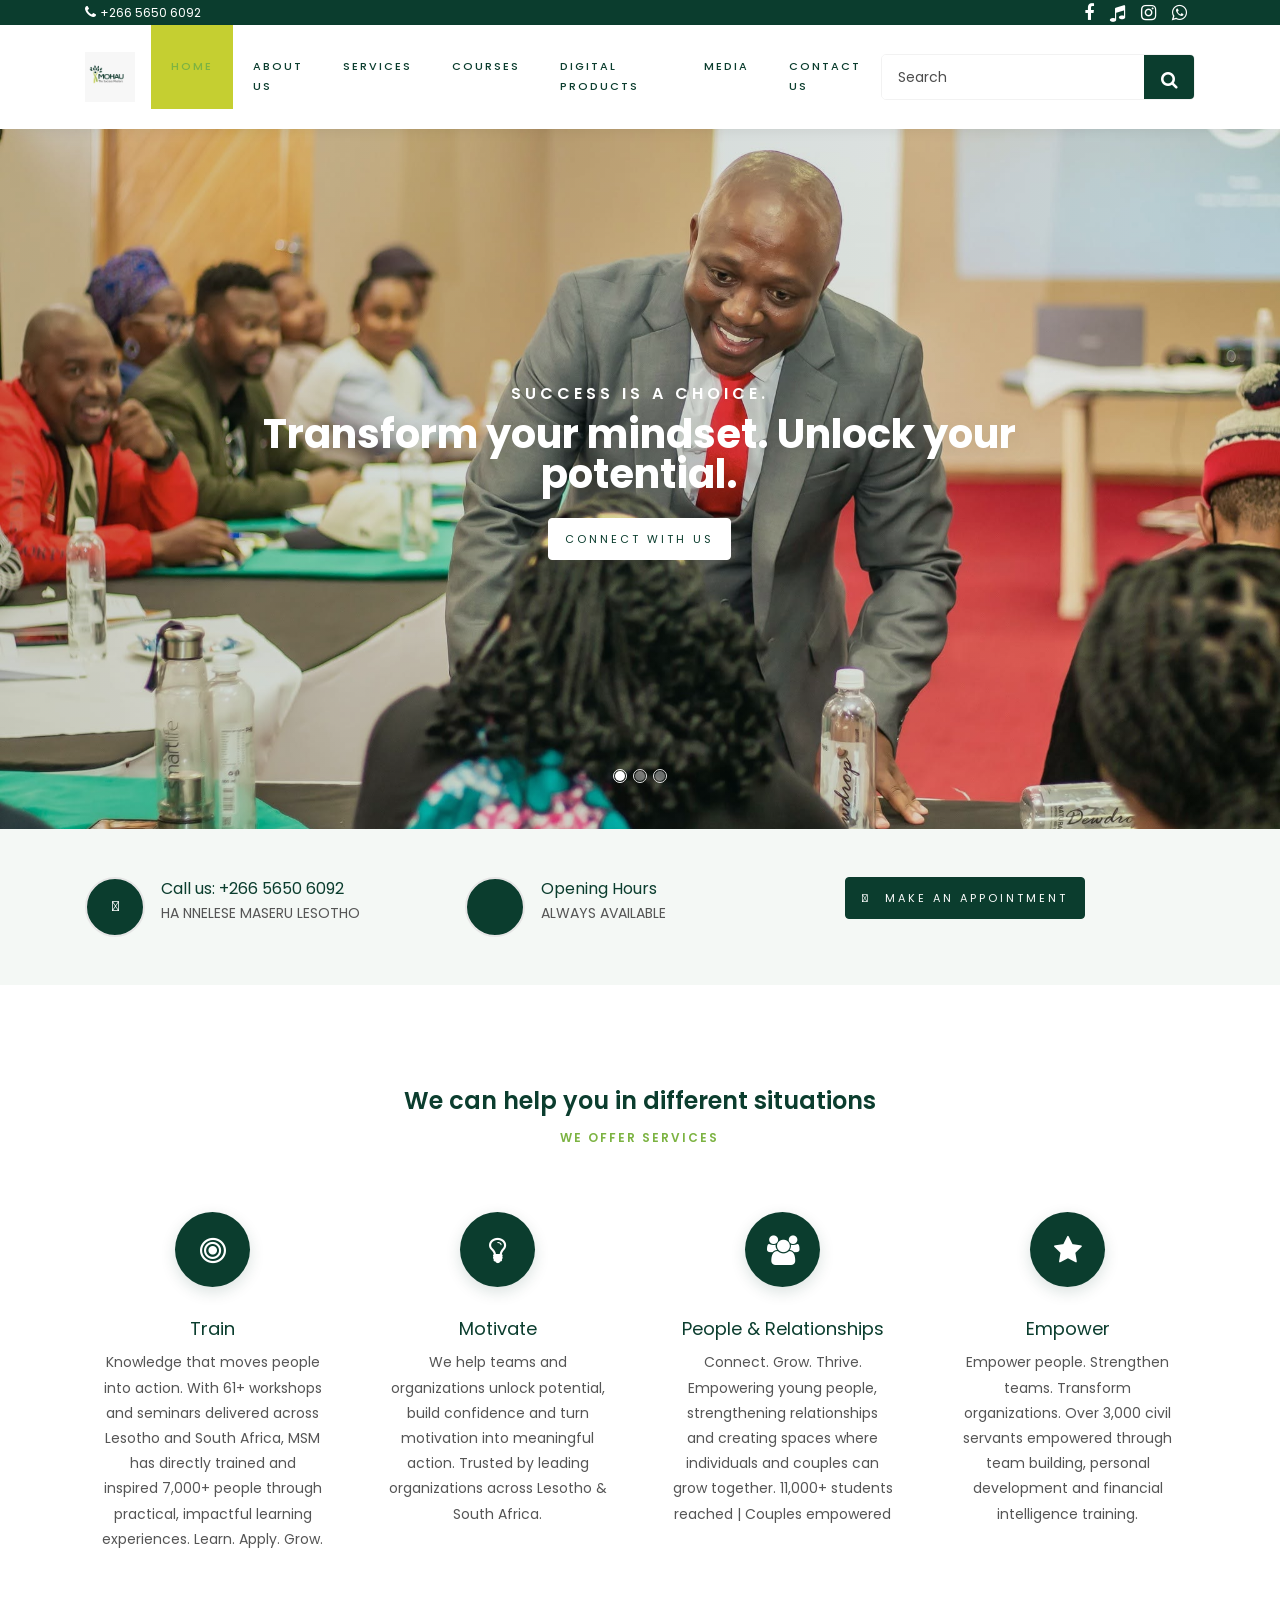
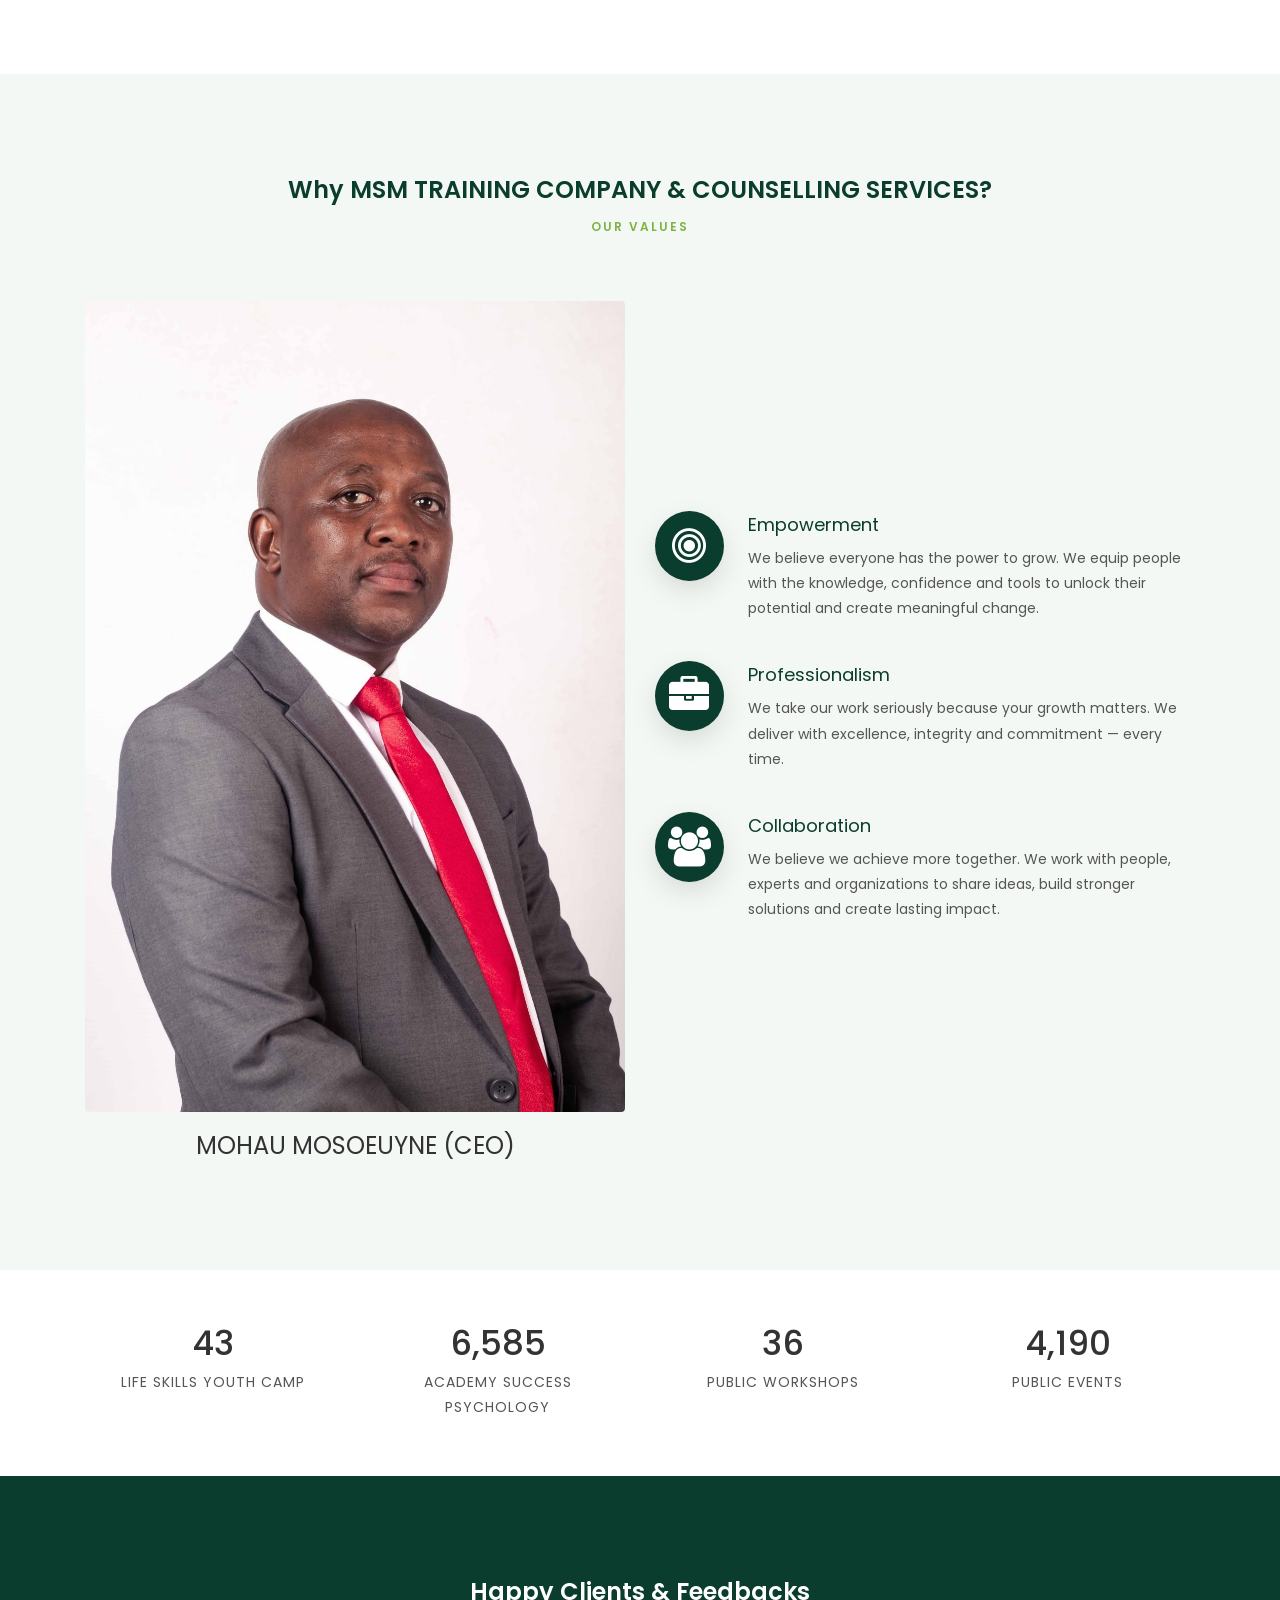
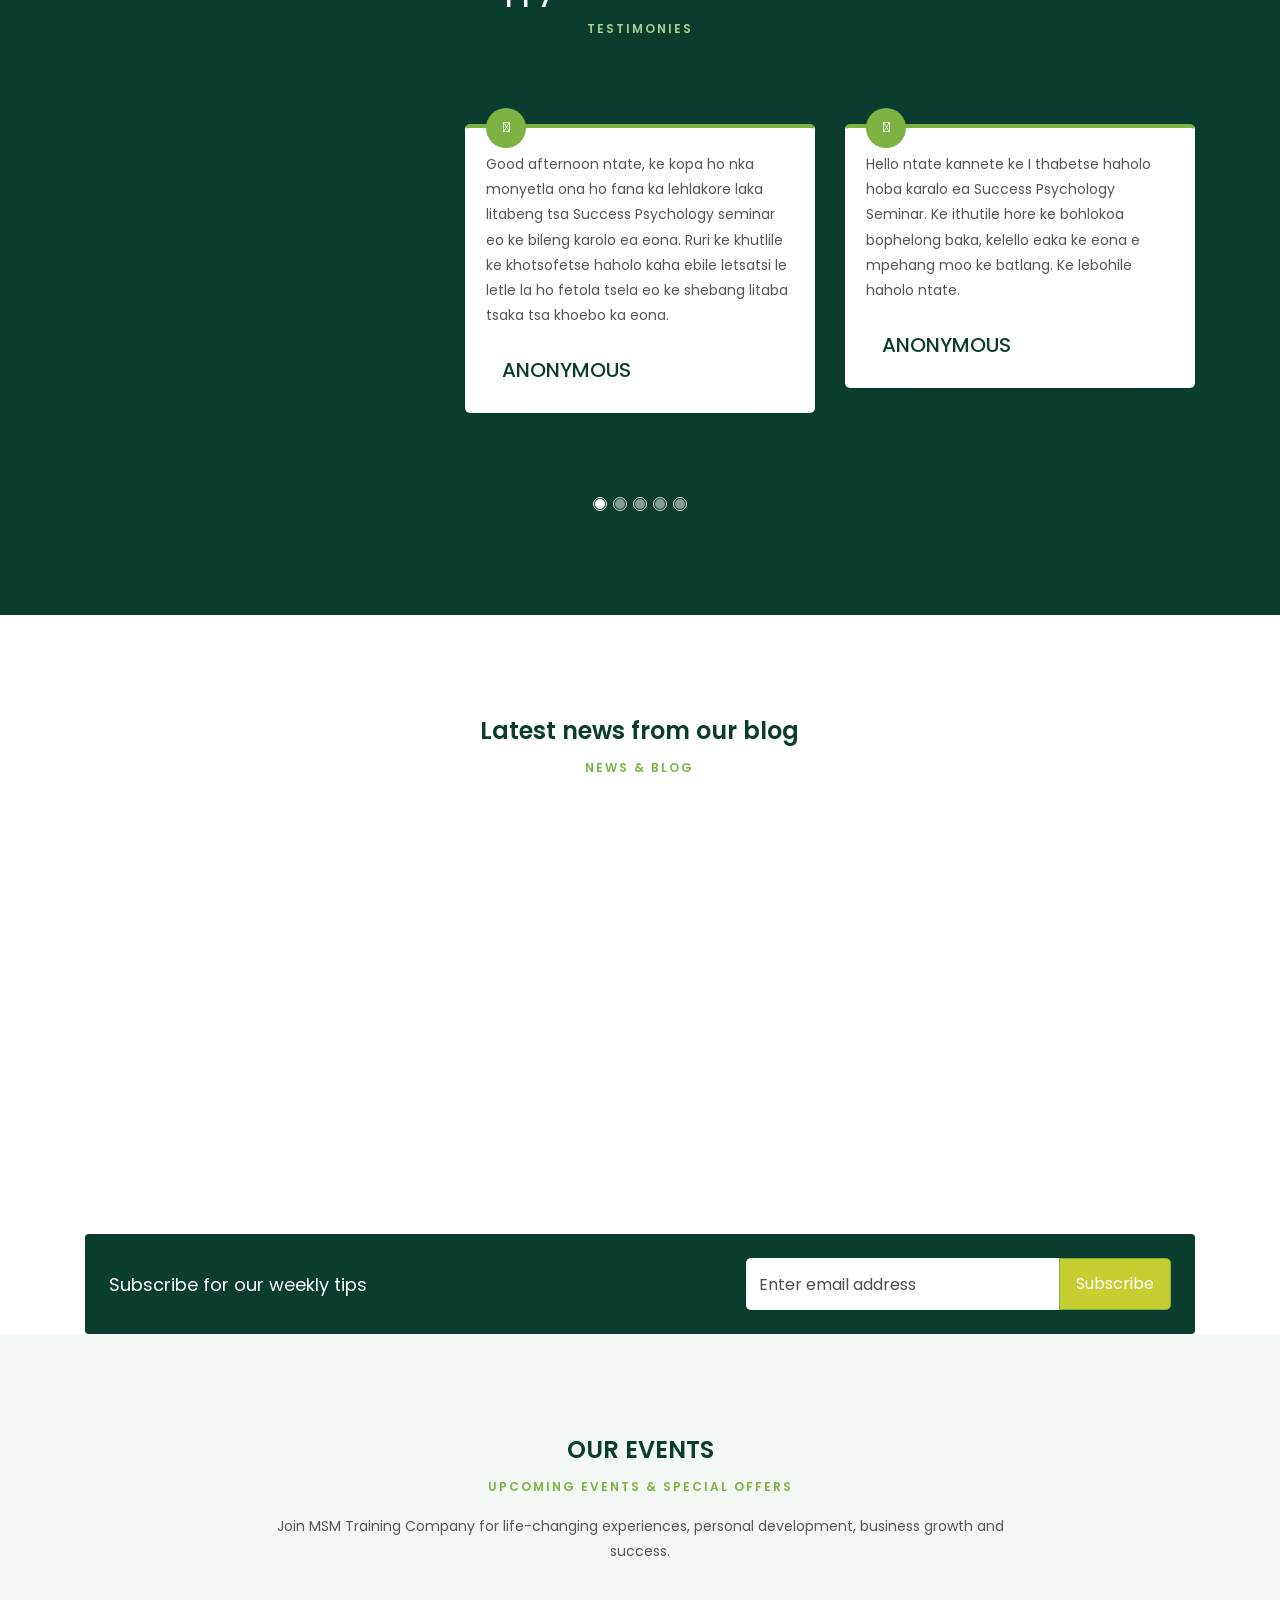
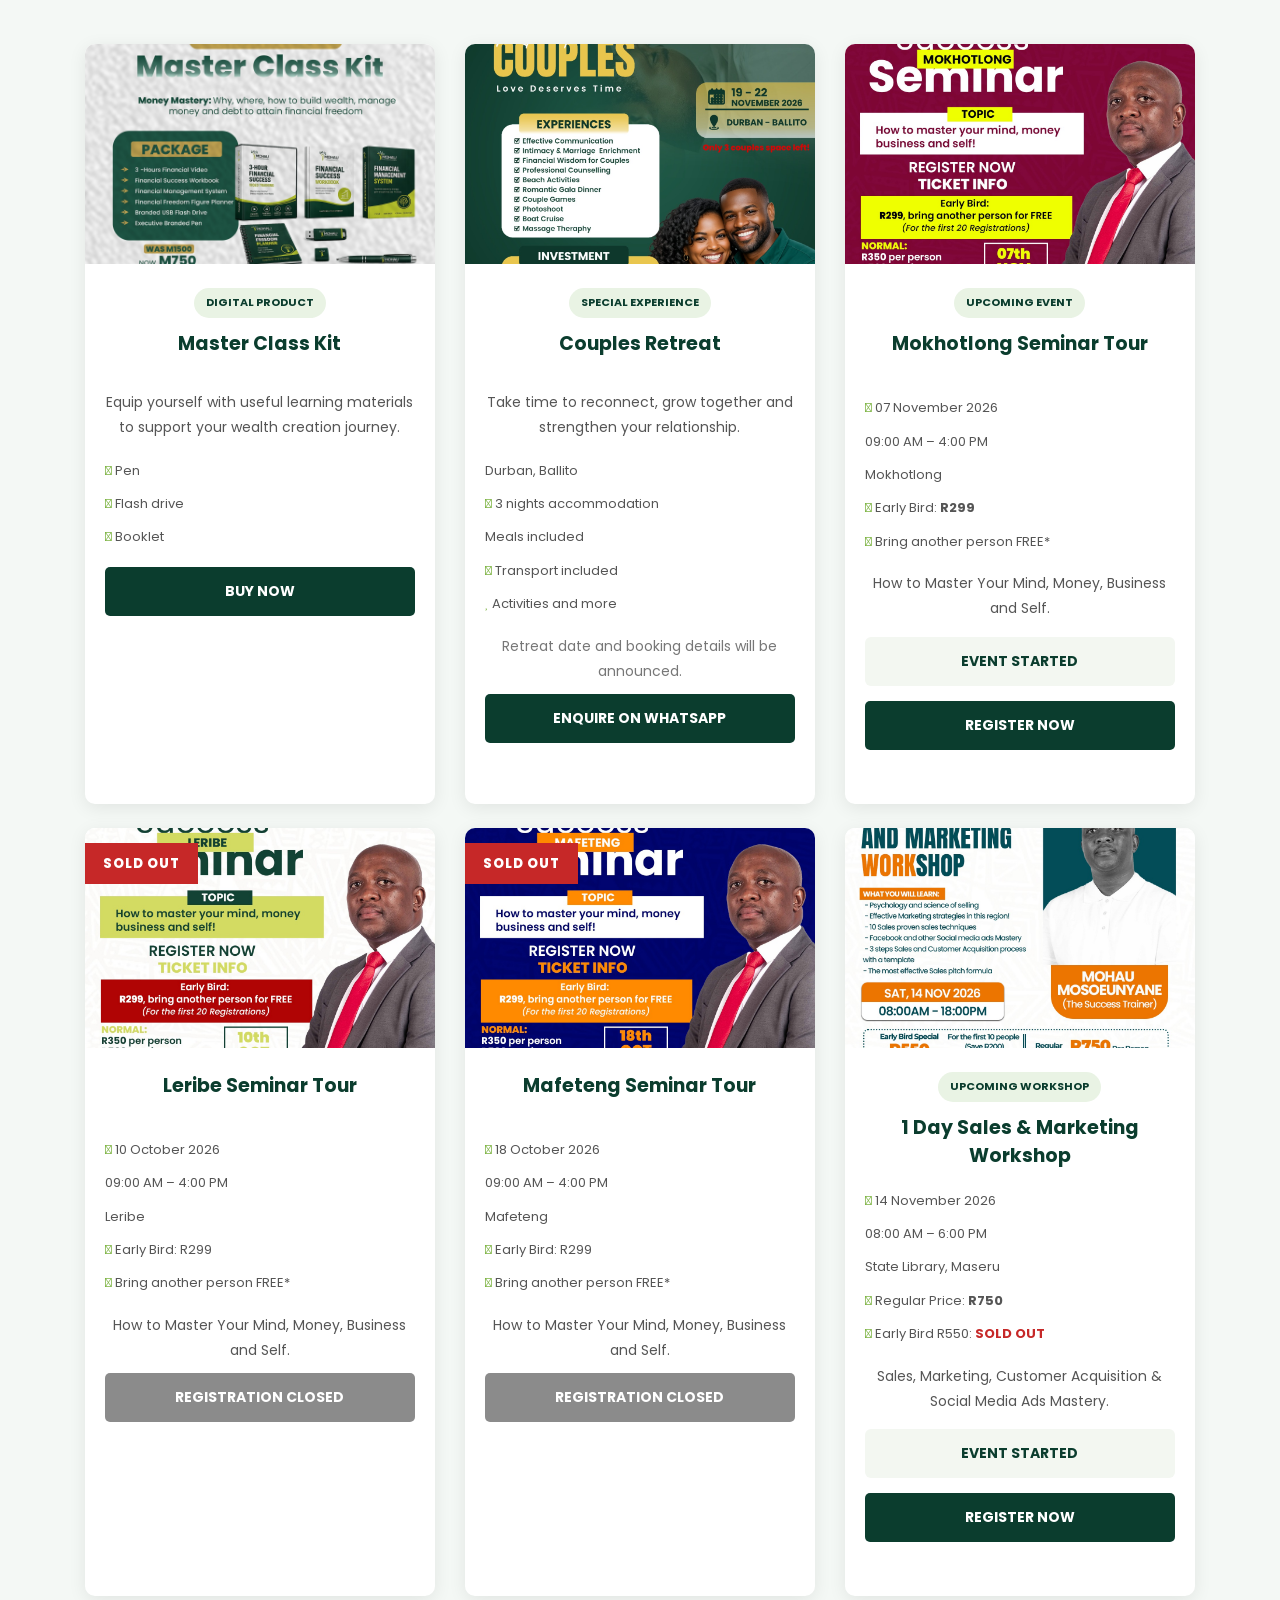
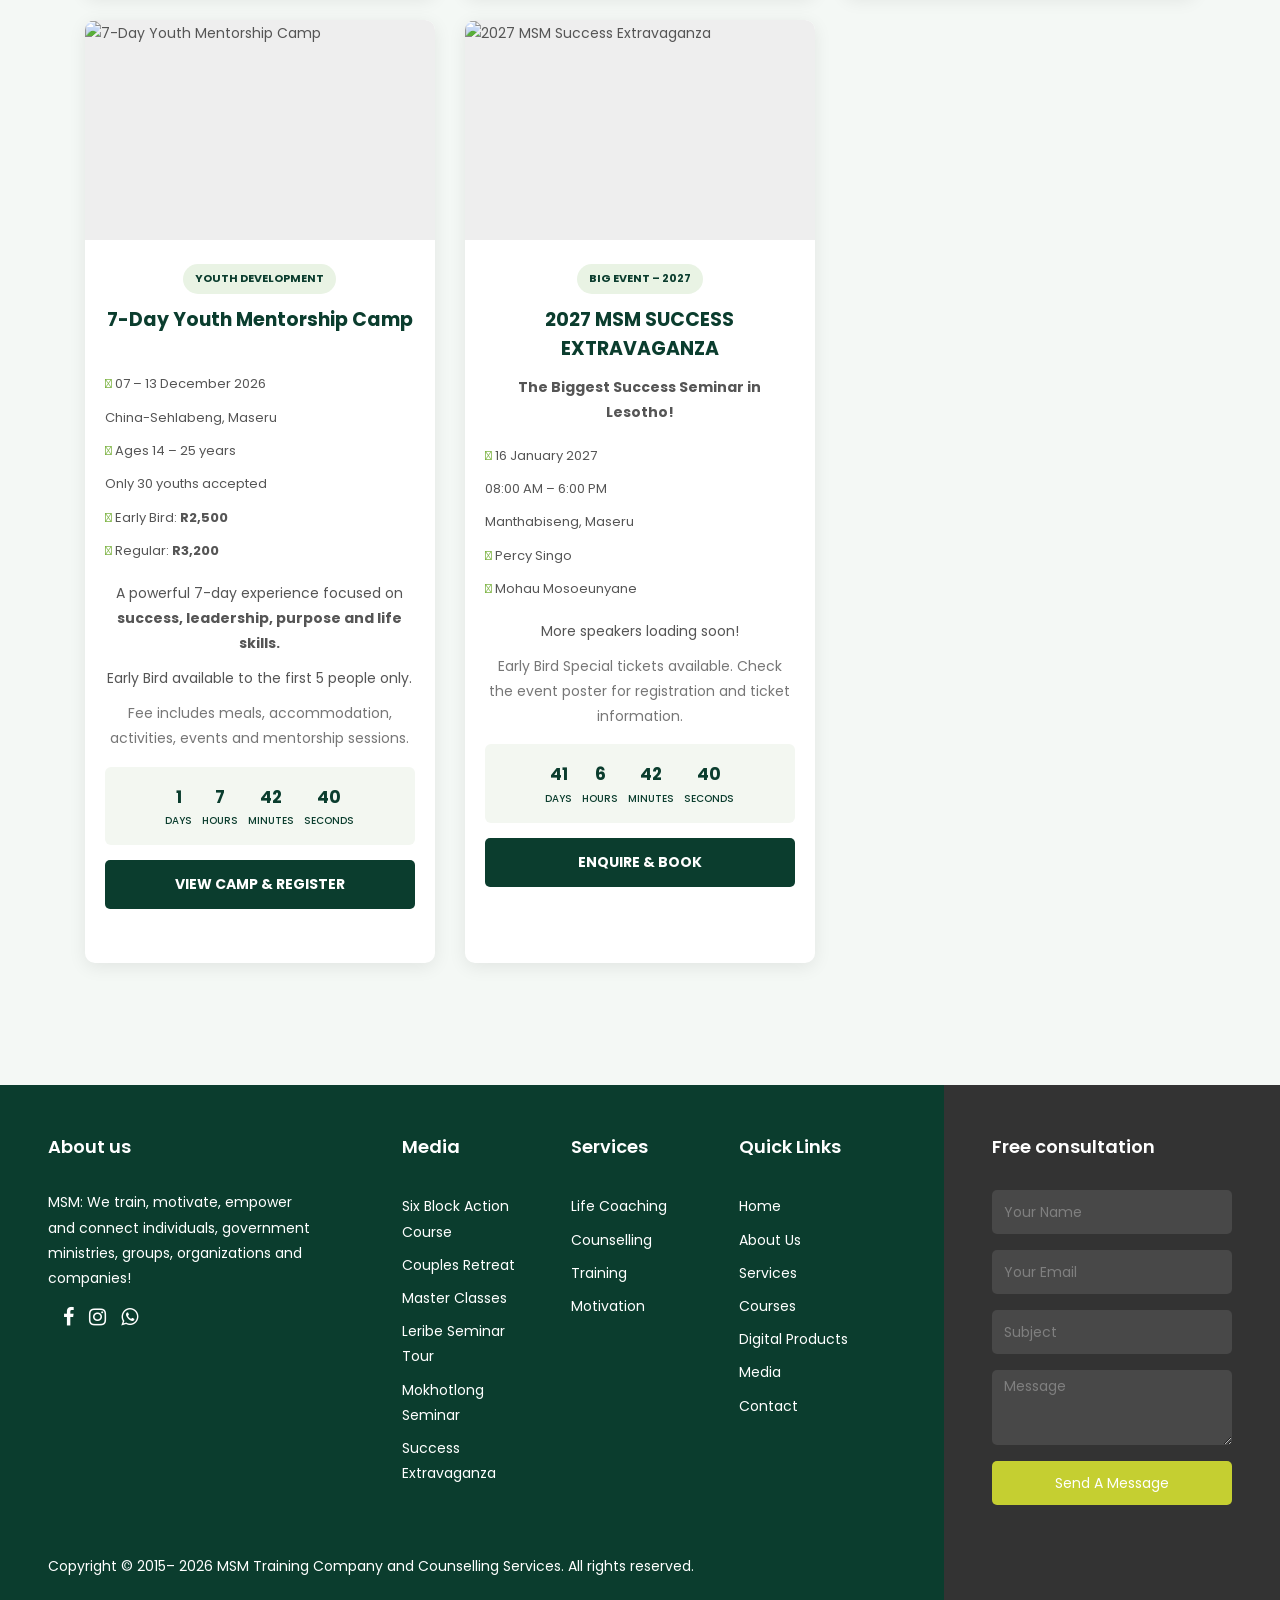
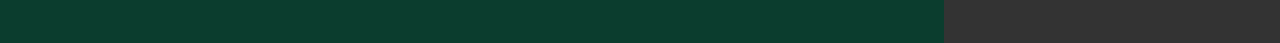
==== commit 86b77ec0: "Update index.html" ====
--- a/index.html
+++ b/index.html
@@ -2169,25 +2169,184 @@
      EVENTS
 ====================================================== -->
 
-<section class="ftco-section bg-light">
+<style>
+    .msm-event-card {
+        background: #fff;
+        border-radius: 10px;
+        overflow: hidden;
+        height: 100%;
+        margin-bottom: 30px;
+        box-shadow: 0 4px 18px rgba(0,0,0,0.08);
+        transition: transform .3s ease, box-shadow .3s ease;
+    }
+
+    .msm-event-card:hover {
+        transform: translateY(-5px);
+        box-shadow: 0 8px 25px rgba(0,0,0,0.13);
+    }
+
+    .msm-event-image {
+        position: relative;
+        height: 220px;
+        overflow: hidden;
+        background: #eee;
+    }
+
+    .msm-event-image img {
+        width: 100%;
+        height: 100%;
+        object-fit: cover;
+    }
+
+    .msm-event-content {
+        padding: 24px 20px;
+        text-align: center;
+    }
+
+    .msm-event-content h4 {
+        color: #0B3D2E;
+        font-size: 19px;
+        font-weight: 700;
+        min-height: 48px;
+        margin-bottom: 12px;
+    }
+
+    .msm-event-content p {
+        font-size: 14px;
+        margin-bottom: 10px;
+    }
+
+    .msm-event-details {
+        list-style: none;
+        padding: 0;
+        margin: 18px 0;
+        text-align: left;
+    }
+
+    .msm-event-details li {
+        font-size: 13px;
+        margin-bottom: 10px;
+        color: #555;
+    }
+
+    .msm-event-details i {
+        color: #7CB342;
+        width: 20px;
+    }
+
+    .msm-event-button {
+        background: #0B3D2E;
+        border: none;
+        color: #fff !important;
+        display: block;
+        width: 100%;
+        padding: 12px;
+        border-radius: 5px;
+        font-weight: 700;
+        text-decoration: none !important;
+        transition: background .3s ease;
+    }
+
+    .msm-event-button:hover {
+        background: #7CB342;
+        color: #fff !important;
+    }
+
+    .msm-sold-out {
+        position: absolute;
+        top: 15px;
+        left: 0;
+        background: #c62828;
+        color: #fff;
+        padding: 9px 18px;
+        font-size: 13px;
+        font-weight: 800;
+        letter-spacing: 1px;
+        z-index: 2;
+    }
+
+    .msm-sold-out-button {
+        background: #777;
+        color: #fff;
+        cursor: not-allowed;
+        opacity: .85;
+    }
+
+    .msm-countdown {
+        background: #f3f7f1;
+        border-radius: 6px;
+        padding: 12px 8px;
+        margin: 15px 0;
+        color: #0B3D2E;
+        font-weight: 700;
+    }
+
+    .msm-countdown span {
+        display: inline-block;
+        margin: 3px 5px;
+        font-size: 17px;
+    }
+
+    .msm-countdown small {
+        display: block;
+        font-size: 10px;
+        font-weight: 500;
+        text-transform: uppercase;
+    }
+
+    .msm-event-label {
+        display: inline-block;
+        padding: 5px 12px;
+        background: #e9f3e4;
+        color: #0B3D2E;
+        border-radius: 20px;
+        font-size: 11px;
+        font-weight: 700;
+        margin-bottom: 12px;
+    }
+
+    .msm-price {
+        color: #0B3D2E;
+        font-weight: 700;
+    }
+
+    .msm-event-note {
+        color: #777;
+        font-size: 12px;
+    }
+
+    @media (max-width: 767px) {
+        .msm-event-image {
+            height: 210px;
+        }
+
+        .msm-event-content {
+            padding: 20px 16px;
+        }
+    }
+</style>
+
+
+<section class="ftco-section bg-light" id="our-events">
 
     <div class="container">
 
-
         <div class="row justify-content-center pb-5 mb-3">
-
-            <div class="col-md-7 heading-section text-center ftco-animate">
-
-                <h2>
-                    OUR EVENTS
-                </h2>
+            <div class="col-md-8 heading-section text-center ftco-animate">
+
+                <h2>OUR EVENTS</h2>
 
                 <span class="subheading">
                     Upcoming Events &amp; Special Offers
                 </span>
 
+                <p class="mt-3">
+                    Join MSM Training Company for life-changing
+                    experiences, personal development, business
+                    growth and success.
+                </p>
+
             </div>
-
         </div>
 
 
@@ -2195,3140 +2354,649 @@
 
 
             <!-- =================================================
-                 MASTER CLASS
+                 MASTER CLASS KIT
             ================================================== -->
 
-            <div class="col-md-6 col-lg-3 ftco-animate">
-
-                <div class="block-7"
-                     id="master-class">
-
-                    <div class="event-image">
+            <div class="col-md-6 col-lg-4 ftco-animate mb-4">
+
+                <div class="msm-event-card" id="master-class">
+
+                    <div class="msm-event-image">
 
                         <img src="images/master class kit.jpeg"
-                             alt="Master Class Kit"
-                             class="img-fluid">
-
-                    </div>
-
-
-                    <div class="text-center">
-
-                        <span class="excerpt d-block">
-                            Master Class Kit
+                             alt="MSM Master Class Kit">
+
+                    </div>
+
+                    <div class="msm-event-content">
+
+                        <span class="msm-event-label">
+                            DIGITAL PRODUCT
                         </span>
 
-                        <span class="excerpt d-block">
-                            Wealth Creation
+                        <h4>Master Class Kit</h4>
+
+                        <p>
+                            Equip yourself with useful learning
+                            materials to support your wealth creation
+                            journey.
+                        </p>
+
+                        <ul class="msm-event-details">
+
+                            <li>
+                                <i class="fa-solid fa-check"></i>
+                                Pen
+                            </li>
+
+                            <li>
+                                <i class="fa-solid fa-check"></i>
+                                Flash drive
+                            </li>
+
+                            <li>
+                                <i class="fa-solid fa-check"></i>
+                                Booklet
+                            </li>
+
+                        </ul>
+
+                        <a href="digital-products.html"
+                           class="msm-event-button">
+
+                            BUY NOW
+
+                        </a>
+
+                    </div>
+
+                </div>
+
+            </div>
+
+
+
+            <!-- =================================================
+                 COUPLES RETREAT
+            ================================================== -->
+
+            <div class="col-md-6 col-lg-4 ftco-animate mb-4">
+
+                <div class="msm-event-card" id="couples-retreat">
+
+                    <div class="msm-event-image">
+
+                        <img src="images/couple.jpeg"
+                             alt="MSM Couples Retreat">
+
+                    </div>
+
+                    <div class="msm-event-content">
+
+                        <span class="msm-event-label">
+                            SPECIAL EXPERIENCE
                         </span>
 
-
-                        <ul class="pricing-text mb-5">
+                        <h4>Couples Retreat</h4>
+
+                        <p>
+                            Take time to reconnect, grow together
+                            and strengthen your relationship.
+                        </p>
+
+                        <ul class="msm-event-details">
 
                             <li>
-                                <i class="fa-solid fa-check mr-2"></i>
-                                Pen
+                                <i class="fa-solid fa-location-dot"></i>
+                                Durban, Ballito
                             </li>
 
                             <li>
-                                <i class="fa-solid fa-check mr-2"></i>
-                                Flash drive
+                                <i class="fa-solid fa-bed"></i>
+                                3 nights accommodation
                             </li>
 
                             <li>
-                                <i class="fa-solid fa-check mr-2"></i>
-                                Booklet
+                                <i class="fa-solid fa-utensils"></i>
+                                Meals included
+                            </li>
+
+                            <li>
+                                <i class="fa-solid fa-bus"></i>
+                                Transport included
+                            </li>
+
+                            <li>
+                                <i class="fa-solid fa-heart"></i>
+                                Activities and more
                             </li>
 
                         </ul>
 
-
-                        <a href="digital-products.html"
-                           class="btn btn-primary d-block px-2 py-3">
-
-                            BUY NOW
-
-                        </a>
-
-                    </div>
-
-                </div>
-
-            </div>
-
-
-
-           <!DOCTYPE html>
-<html lang="en">
-
-<head>
-
-    <title>MSM TRAINING COMPANY AND COUNSELLING SERVICES</title>
-
-    <meta charset="utf-8">
-
-    <meta name="viewport"
-          content="width=device-width, initial-scale=1, shrink-to-fit=no">
-
-    <!-- GOOGLE FONT -->
-    <link href="https://fonts.googleapis.com/css?family=Poppins:300,400,500,600,700,800,900&display=swap"
-          rel="stylesheet">
-
-    <!-- BOOTSTRAP CSS -->
-    <link rel="stylesheet"
-          href="css/bootstrap.min.css">
-<!-- FONT AWESOME -->
-<link rel="stylesheet"
-      href="https://cdnjs.cloudflare.com/ajax/libs/font-awesome/4.7.0/css/font-awesome.min.css">
-       
-    <!-- EXISTING CSS -->
-    <link rel="stylesheet" href="css/animate.css">
-    <link rel="stylesheet" href="css/owl.carousel.min.css">
-    <link rel="stylesheet" href="css/owl.theme.default.min.css">
-    <link rel="stylesheet" href="css/magnific-popup.css">
-    <link rel="stylesheet" href="css/flaticon.css">
-    <link rel="stylesheet" href="css/style.css">
-
-
-    <!-- =====================================================
-         MSM BRAND COLOURS
-    ====================================================== -->
-
-    <style>
-
-        :root {
-            --msm-dark-green: #0B3D2E;
-            --msm-light-green: #7CB342;
-            --msm-soft-green: #A8D08D;
-            --msm-darker-green: #06271D;
-            --msm-light-bg: #F4F8F5;
-            --msm-white: #FFFFFF;
-            --msm-dark-text: #111111;
-            --msm-text: #555555;
-            --msm-muted: #6F8177;
-            --msm-border: #E1EAE4;
-        }
-
-
-        /* BODY */
-
-        body {
-            color: var(--msm-text);
-            background: var(--msm-white);
-        }
-
-
-        /* LINKS */
-
-        a {
-            color: var(--msm-dark-green);
-        }
-
-        a:hover {
-            color: var(--msm-light-green);
-        }
-
-
-        /* TOP BAR */
-
-        .wrap {
-            background: var(--msm-dark-green) !important;
-        }
-
-        .wrap p,
-        .wrap span,
-        .wrap a,
-        .wrap i {
-            color: var(--msm-white) !important;
-        }
-
-        .wrap a:hover,
-        .wrap i:hover {
-            color: var(--msm-light-green) !important;
-        }
-
-
-        /* TOP BAR SOCIAL ICONS */
-
-        .social-media {
-            display: flex !important;
-            align-items: center !important;
-        }
-
-        .social-media a {
-            background: transparent !important;
-            border: none !important;
-            width: auto !important;
-            height: auto !important;
-            min-width: 0 !important;
-            min-height: 0 !important;
-            padding: 0 8px !important;
-            margin: 0 !important;
-            display: inline-flex !important;
-            align-items: center !important;
-            justify-content: center !important;
-            color: var(--msm-white) !important;
-            line-height: 1 !important;
-            box-shadow: none !important;
-        }
-
-        .social-media a i {
-            width: auto !important;
-            height: auto !important;
-            display: inline-flex !important;
-            align-items: center !important;
-            justify-content: center !important;
-            font-size: 18px !important;
-            line-height: 1 !important;
-            margin: 0 !important;
-            padding: 0 !important;
-        }
-
-        .social-media a:hover {
-            background: transparent !important;
-            color: var(--msm-light-green) !important;
-        }
-
-        .social-media a:hover i {
-            color: var(--msm-light-green) !important;
-        }
-
-
-        /* NAVIGATION */
-
-        .ftco-navbar-light,
-        .ftco-navbar-light.bg-dark {
-            background: var(--msm-white) !important;
-        }
-
-        .ftco-navbar-light .navbar-nav > .nav-item > .nav-link {
-            color: var(--msm-dark-green) !important;
-        }
-
-        .ftco-navbar-light .navbar-nav > .nav-item > .nav-link:hover {
-            color: var(--msm-light-green) !important;
-        }
-
-        .ftco-navbar-light .navbar-nav > .nav-item.active > .nav-link {
-            color: var(--msm-light-green) !important;
-        }
-
-
-        /* MOBILE MENU */
-
-        .navbar-toggler {
-            background: var(--msm-dark-green) !important;
-            border-color: var(--msm-dark-green) !important;
-            color: var(--msm-white) !important;
-        }
-
-        .navbar-toggler i {
-            color: var(--msm-white) !important;
-        }
-
-
-        /* SEARCH BUTTON */
-
-        .searchform .search {
-            background: var(--msm-dark-green) !important;
-            border-color: var(--msm-dark-green) !important;
-            color: var(--msm-white) !important;
-        }
-
-        .searchform .search:hover {
-            background: var(--msm-light-green) !important;
-            border-color: var(--msm-light-green) !important;
-        }
-
-
-        /* HERO */
-
-        .hero-wrap .overlay {
-            background:
-                linear-gradient(
-                    90deg,
-                    rgba(6, 39, 29, 0.95),
-                    rgba(11, 61, 46, 0.80),
-                    rgba(11, 61, 46, 0.45)
-                ) !important;
-        }
-
-        .hero-wrap h1,
-        .hero-wrap h2,
-        .hero-wrap p {
-            color: var(--msm-white) !important;
-        }
-
-
-        /* HERO BUTTON */
-
-        .hero-wrap .btn-white {
-            background: var(--msm-white) !important;
-            color: var(--msm-dark-green) !important;
-            border-color: var(--msm-white) !important;
-        }
-
-        .hero-wrap .btn-white:hover {
-            background: var(--msm-light-green) !important;
-            color: var(--msm-white) !important;
-            border-color: var(--msm-light-green) !important;
-        }
-
-
-        /* GENERAL BUTTONS */
-
-        .btn-primary,
-        button.btn-primary,
-        input.btn-primary {
-            background: var(--msm-dark-green) !important;
-            border-color: var(--msm-dark-green) !important;
-            color: var(--msm-white) !important;
-        }
-
-        .btn-primary:hover,
-        button.btn-primary:hover,
-        input.btn-primary:hover {
-            background: var(--msm-light-green) !important;
-            border-color: var(--msm-light-green) !important;
-            color: var(--msm-white) !important;
-        }
-
-        .btn-outline-primary {
-            color: var(--msm-dark-green) !important;
-            border-color: var(--msm-dark-green) !important;
-            background: transparent !important;
-        }
-
-        .btn-outline-primary:hover {
-            background: var(--msm-dark-green) !important;
-            color: var(--msm-white) !important;
-        }
-
-
-        /* LIGHT BACKGROUNDS */
-
-        .bg-light,
-        .ftco-section.bg-light,
-        .intro.bg-light {
-            background: var(--msm-light-bg) !important;
-        }
-
-
-        /* INTRO */
-
-        .intro-box .icon {
-            background: var(--msm-dark-green) !important;
-            color: var(--msm-white) !important;
-        }
-
-        .intro-box .icon i,
-        .intro-box .icon span {
-            color: var(--msm-white) !important;
-        }
-
-        .intro-box h4 {
-            color: var(--msm-dark-green) !important;
-        }
-
-
-        /* SECTION HEADINGS */
-
-        .heading-section h1,
-        .heading-section h2,
-        .heading-section h3,
-        .heading-section h4,
-        .heading-section h5,
-        .heading-section h6 {
-            color: var(--msm-dark-green) !important;
-        }
-
-        .heading-section .subheading {
-            color: var(--msm-light-green) !important;
-        }
-
-        .heading-section-white h1,
-        .heading-section-white h2,
-        .heading-section-white h3,
-        .heading-section-white h4,
-        .heading-section-white h5,
-        .heading-section-white h6 {
-            color: var(--msm-white) !important;
-        }
-
-        .heading-section-white .subheading {
-            color: var(--msm-soft-green) !important;
-        }
-
-
-     /* =====================================================
-   SERVICES
-===================================================== */
-
-/* SERVICE ICON CIRCLE */
-
-.services .icon-circle {
-    width: 75px !important;
-    height: 75px !important;
-    min-width: 75px !important;
-    min-height: 75px !important;
-
-    border-radius: 50% !important;
-
-    background-color: #0B3D2E !important;
-
-    display: flex !important;
-    align-items: center !important;
-    justify-content: center !important;
-
-    margin: 0 auto 20px auto !important;
-
-    position: relative !important;
-
-    z-index: 10 !important;
-
-    opacity: 1 !important;
-    visibility: visible !important;
-
-    box-shadow: 0 5px 15px rgba(11, 61, 46, 0.15);
-}
-
-
-/* SERVICE ICON */
-
-.services .icon-circle i {
-    display: inline-block !important;
-
-    font-family: FontAwesome !important;
-
-    font-style: normal !important;
-    font-weight: normal !important;
-
-    font-size: 30px !important;
-
-    line-height: 1 !important;
-
-    color: #FFFFFF !important;
-
-    opacity: 1 !important;
-    visibility: visible !important;
-
-    position: relative !important;
-
-    z-index: 20 !important;
-}
-
-
-/* HOVER */
-
-.services:hover .icon-circle {
-    background-color: #7CB342 !important;
-}
-
-.services:hover .icon-circle i {
-    color: #FFFFFF !important;
-}
-
-
-/* SERVICE HEADING */
-
-.services .heading {
-    color: var(--msm-dark-green) !important;
-}
-
-
-/* =====================================================
-   WHY MSM
-===================================================== */
-
-.services-2 .icon {
-    background: var(--msm-dark-green) !important;
-    color: var(--msm-white) !important;
-}
-
-.services-2 .icon span,
-.services-2 .icon i {
-    color: var(--msm-white) !important;
-}
-
-.services-2:hover .icon {
-    background: var(--msm-light-green) !important;
-}
-
-.services-2 h4 {
-    color: var(--msm-dark-green) !important;
-}
-
-
-        /* TESTIMONIALS */
-
-        .testimony-section.bg-secondary {
-            background: var(--msm-dark-green) !important;
-        }
-
-        .testimony-wrap {
-            background: var(--msm-white) !important;
-            border-top: 4px solid var(--msm-light-green);
-        }
-
-        .testimony-wrap .icon {
-            background: var(--msm-light-green) !important;
-            color: var(--msm-white) !important;
-        }
-
-        .testimony-wrap .name {
-            color: var(--msm-dark-green) !important;
-        }
-
-
-        /* BLOG */
-
-        .blog-entry {
-            border-top: 4px solid var(--msm-light-green);
-        }
-
-        .blog-entry h3 a {
-            color: var(--msm-dark-green) !important;
-        }
-
-        .blog-entry h3 a:hover {
-            color: var(--msm-light-green) !important;
-        }
-
-
-        /* SUBSCRIBE */
-
-        .bg-secondary {
-            background: var(--msm-dark-green) !important;
-        }
-
-        .subscribe-form .submit {
-            background: var(--msm-light-green) !important;
-            border-color: var(--msm-light-green) !important;
-            color: var(--msm-white) !important;
-        }
-
-        .subscribe-form .submit:hover {
-            background: var(--msm-white) !important;
-            color: var(--msm-dark-green) !important;
-        }
-
-
-        /* EVENTS / PRICING CARDS */
-
-        .block-7 {
-            background: var(--msm-white) !important;
-            border-top: 4px solid var(--msm-dark-green);
-            border-radius: 8px;
-            overflow: hidden;
-            height: 100%;
-        }
-
-        .block-7:hover {
-            border-top-color: var(--msm-light-green);
-        }
-
-        .block-7 .excerpt {
-            color: var(--msm-dark-green) !important;
-            font-weight: 600;
-        }
-
-        .pricing-text li {
-            color: var(--msm-text);
-        }
-
-        .pricing-text li .fa-check,
-        .pricing-text li .fa-calendar,
-        .pricing-text li .fa-clock,
-        .pricing-text li .fa-location-dot,
-        .pricing-text li .fa-star,
-        .pricing-text li .fa-user-plus,
-        .pricing-text li .fa-tag {
-            color: var(--msm-light-green) !important;
-        }
-
-
-        /* EVENT IMAGES */
-
-        .event-image {
-            width: 100%;
-            height: 280px;
-            overflow: hidden;
-            margin-bottom: 20px;
-        }
-
-        .event-image img {
-            width: 100%;
-            height: 100%;
-            object-fit: cover;
-            display: block;
-        }
-
-
-        /* FOOTER */
-
-        .footer {
-            background: var(--msm-dark-green) !important;
-        }
-
-        .footer .footer-heading {
-            color: var(--msm-white) !important;
-        }
-
-        .footer p,
-        .footer li,
-        .footer a {
-            color: var(--msm-white) !important;
-        }
-
-        .footer a:hover {
-            color: var(--msm-light-green) !important;
-        }
-
-
-        /* FOOTER SOCIAL ICONS */
-
-        .ftco-footer-social {
-            display: flex !important;
-            align-items: center !important;
-            padding: 0 !important;
-        }
-
-        .ftco-footer-social li {
-            margin-right: 15px !important;
-        }
-
-        .ftco-footer-social li a {
-            width: auto !important;
-            height: auto !important;
-            min-width: 0 !important;
-            min-height: 0 !important;
-            padding: 0 !important;
-            margin: 0 !important;
-            display: inline-flex !important;
-            align-items: center !important;
-            justify-content: center !important;
-            background: transparent !important;
-            border: none !important;
-            border-radius: 0 !important;
-            box-shadow: none !important;
-            color: #FFFFFF !important;
-        }
-
-        .ftco-footer-social li a i {
-            font-size: 20px !important;
-            line-height: 1 !important;
-            margin: 0 !important;
-            padding: 0 !important;
-            background: transparent !important;
-            color: #FFFFFF !important;
-        }
-
-        .ftco-footer-social li a:hover,
-        .ftco-footer-social li a:hover i {
-            background: transparent !important;
-            color: #7CB342 !important;
-        }
-
-
-        /* CONSULTATION FORM */
-
-        .form-consultation .form-control {
-            border: 1px solid var(--msm-border);
-        }
-
-        .form-consultation .form-control:focus {
-            border-color: var(--msm-light-green) !important;
-            box-shadow: 0 0 0 0.15rem rgba(124, 179, 66, 0.20);
-        }
-
-        .form-consultation .submit {
-            background: var(--msm-light-green) !important;
-            border-color: var(--msm-light-green) !important;
-            color: var(--msm-white) !important;
-        }
-
-        .form-consultation .submit:hover {
-            background: var(--msm-white) !important;
-            color: var(--msm-dark-green) !important;
-        }
-
-
-        /* COPYRIGHT */
-
-        .copyright {
-            color: var(--msm-soft-green) !important;
-        }
-
-
-        /* MOBILE */
-
-        @media (max-width: 991px) {
-
-            .ftco-navbar-light .navbar-nav > .nav-item > .nav-link {
-                color: var(--msm-dark-green) !important;
-            }
-
-            .ftco-navbar-light .navbar-nav > .nav-item.active > .nav-link {
-                color: var(--msm-light-green) !important;
-            }
-
-            .social-media a {
-                padding: 0 6px !important;
-            }
-
-            .social-media a i {
-                font-size: 17px !important;
-            }
-
-        }
-
-
-        /* REMOVE SOCIAL ICON CIRCLES */
-
-        .wrap .social-media p {
-            display: flex !important;
-            align-items: center !important;
-            margin: 0 !important;
-        }
-
-        .wrap .social-media a {
-            display: inline-flex !important;
-            align-items: center !important;
-            justify-content: center !important;
-            width: auto !important;
-            height: auto !important;
-            min-width: 0 !important;
-            min-height: 0 !important;
-            padding: 0 8px !important;
-            margin: 0 !important;
-            background: transparent !important;
-            border: 0 !important;
-            border-radius: 0 !important;
-            box-shadow: none !important;
-            color: #FFFFFF !important;
-            text-decoration: none !important;
-        }
-
-        .wrap .social-media a::before,
-        .wrap .social-media a::after {
-            display: none !important;
-            content: none !important;
-        }
-
-        .wrap .social-media a i {
-            display: inline-block !important;
-            width: auto !important;
-            height: auto !important;
-            margin: 0 !important;
-            padding: 0 !important;
-            background: transparent !important;
-            border: 0 !important;
-            border-radius: 0 !important;
-            font-size: 18px !important;
-            line-height: 1 !important;
-            color: #FFFFFF !important;
-        }
-
-        .wrap .social-media a:hover,
-        .wrap .social-media a:hover i {
-            background: transparent !important;
-            color: #7CB342 !important;
-        }
-
-
-        /* MOBILE MENU FALLBACK */
-
-        @media (max-width: 991px) {
-
-            #ftco-nav {
-                display: none;
-            }
-
-            #ftco-nav.show {
-                display: block;
-            }
-
-            #ftco-nav .navbar-nav {
-                padding-top: 15px;
-                padding-bottom: 15px;
-            }
-
-        }
-       .icon-circle {
-    width: 75px;
-    height: 75px;
-    border-radius: 50%;
-    background: #0B3D2E;
-    color: #ffffff;
-    display: flex;
-    align-items: center;
-    justify-content: center;
-    margin: 0 auto 20px auto;
-    font-size: 30px;
-}
-
-.icon-circle i {
-    color: #ffffff;
-} 
-/* =====================================================
-   HERO VISIBILITY FIX
-===================================================== */
-
-.hero-wrap {
-    width: 100%;
-    position: relative;
-}
-
-.home-slider {
-    width: 100%;
-    position: relative;
-}
-
-.home-slider .slider-item {
-    position: relative;
-    width: 100%;
-    min-height: 650px;
-    background-size: cover;
-    background-position: center center;
-    display: flex;
-    align-items: center;
-}
-
-.home-slider .slider-item .overlay {
-    position: absolute;
-    top: 0;
-    left: 0;
-    right: 0;
-    bottom: 0;
-    width: 100%;
-    height: 100%;
-}
-
-.home-slider .slider-text {
-    position: relative;
-    z-index: 2;
-}
-
-.home-slider .slider-text .text {
-    position: relative;
-    z-index: 3;
-}
-
-.home-slider .slider-text h1,
-.home-slider .slider-text h2,
-.home-slider .slider-text p {
-    position: relative;
-    z-index: 3;
-}
-
-@media (max-width: 767px) {
-
-    .home-slider .slider-item {
-        min-height: 600px;
-    }
-
-}
-        /* SEARCH ICON FIX */
-
-.searchform .search {
-    display: flex !important;
-    align-items: center !important;
-    justify-content: center !important;
-    width: 50px !important;
-    height: 50px !important;
-    background: #0B3D2E !important;
-    color: #FFFFFF !important;
-    border: none !important;
-    opacity: 1 !important;
-    visibility: visible !important;
-}
-
-.searchform .search i {
-    display: inline-block !important;
-    font-family: FontAwesome !important;
-    font-size: 18px !important;
-    color: #FFFFFF !important;
-    opacity: 1 !important;
-    visibility: visible !important;
-}
-        /* SOCIAL ICONS FIX */
-
-.ftco-top-social a,
-.footer-social a,
-.social-media a {
-    opacity: 1 !important;
-    visibility: visible !important;
-    color: #FFFFFF !important;
-}
-
-.ftco-top-social a i,
-.footer-social a i,
-.social-media a i {
-    display: inline-block !important;
-    font-family: FontAwesome !important;
-    color: #FFFFFF !important;
-    opacity: 1 !important;
-    visibility: visible !important;
-}
-    </style>
-
-</head>
-
-
-<body>
-
-
-<!-- =====================================================
-     TOP BAR
-====================================================== -->
-
-<div class="wrap">
-
-    <div class="container">
-
-        <div class="row justify-content-between">
-
-            <div class="col">
-
-                <p class="mb-0 phone">
-
-                    <i class="fa fa-phone"></i>
-
-                    <a href="tel:+26656506092">
-                        +266 5650 6092
-                    </a>
-
-                </p>
-
-            </div>
-
-
-            <div class="col d-flex justify-content-end">
-
-                <div class="social-media">
-
-                    <p class="mb-0 d-flex">
-
-                        <!-- FACEBOOK -->
-                        <a href="https://web.facebook.com/Mohauandthesuccessmasters?_rdc=1&_rdr"
+                        <p class="msm-event-note">
+                            Retreat date and booking details
+                            will be announced.
+                        </p>
+
+                        <a href="https://wa.me/26656506092?text=Hello%20MSM%2C%20I%20would%20like%20information%20about%20the%20Couples%20Retreat."
                            target="_blank"
                            rel="noopener noreferrer"
-                           aria-label="Facebook">
-
-                            <i class="fa fa-facebook"></i>
+                           class="msm-event-button">
+
+                            ENQUIRE ON WHATSAPP
 
                         </a>
 
-
-                        <!-- TIKTOK -->
-                        <a href="https://vm.tiktok.com/ZS9BnMnpGaap9-kEFqb/"
+                    </div>
+
+                </div>
+
+            </div>
+
+
+
+            <!-- =================================================
+                 MOKHOTLONG SEMINAR
+            ================================================== -->
+
+            <div class="col-md-6 col-lg-4 ftco-animate mb-4">
+
+                <div class="msm-event-card" id="mokhotlong-seminar">
+
+                    <div class="msm-event-image">
+
+                        <img src="images/07 mokhotlong.jpeg"
+                             alt="Mokhotlong Seminar Tour">
+
+                    </div>
+
+                    <div class="msm-event-content">
+
+                        <span class="msm-event-label">
+                            UPCOMING EVENT
+                        </span>
+
+                        <h4>Mokhotlong Seminar Tour</h4>
+
+                        <ul class="msm-event-details">
+
+                            <li>
+                                <i class="fa-solid fa-calendar"></i>
+                                07 November 2026
+                            </li>
+
+                            <li>
+                                <i class="fa-solid fa-clock"></i>
+                                09:00 AM – 4:00 PM
+                            </li>
+
+                            <li>
+                                <i class="fa-solid fa-location-dot"></i>
+                                Mokhotlong
+                            </li>
+
+                            <li>
+                                <i class="fa-solid fa-tag"></i>
+                                Early Bird: <strong>R299</strong>
+                            </li>
+
+                            <li>
+                                <i class="fa-solid fa-user-plus"></i>
+                                Bring another person FREE*
+                            </li>
+
+                        </ul>
+
+                        <p>
+                            How to Master Your Mind, Money,
+                            Business and Self.
+                        </p>
+
+                        <div class="msm-countdown"
+                             data-countdown="2026-11-07T09:00:00+02:00">
+
+                            <div class="countdown-output">
+                                Calculating countdown...
+                            </div>
+
+                        </div>
+
+                        <a href="mokhotlong.html"
+                           class="msm-event-button">
+
+                            REGISTER NOW
+
+                        </a>
+
+                    </div>
+
+                </div>
+
+            </div>
+
+
+
+            <!-- =================================================
+                 LERIBE SEMINAR - SOLD OUT
+            ================================================== -->
+
+            <div class="col-md-6 col-lg-4 ftco-animate mb-4">
+
+                <div class="msm-event-card" id="leribe-seminar">
+
+                    <div class="msm-event-image">
+
+                        <span class="msm-sold-out">SOLD OUT</span>
+
+                        <img src="images/leribe.jpeg"
+                             alt="Leribe Seminar Tour">
+
+                    </div>
+
+                    <div class="msm-event-content">
+
+                        <h4>Leribe Seminar Tour</h4>
+
+                        <ul class="msm-event-details">
+
+                            <li>
+                                <i class="fa-solid fa-calendar"></i>
+                                10 October 2026
+                            </li>
+
+                            <li>
+                                <i class="fa-solid fa-clock"></i>
+                                09:00 AM – 4:00 PM
+                            </li>
+
+                            <li>
+                                <i class="fa-solid fa-location-dot"></i>
+                                Leribe
+                            </li>
+
+                            <li>
+                                <i class="fa-solid fa-tag"></i>
+                                Early Bird: R299
+                            </li>
+
+                            <li>
+                                <i class="fa-solid fa-user-plus"></i>
+                                Bring another person FREE*
+                            </li>
+
+                        </ul>
+
+                        <p>
+                            How to Master Your Mind, Money,
+                            Business and Self.
+                        </p>
+
+                        <button type="button"
+                                class="msm-event-button msm-sold-out-button"
+                                disabled>
+
+                            REGISTRATION CLOSED
+
+                        </button>
+
+                    </div>
+
+                </div>
+
+            </div>
+
+
+
+            <!-- =================================================
+                 MAFETENG SEMINAR - SOLD OUT
+            ================================================== -->
+
+            <div class="col-md-6 col-lg-4 ftco-animate mb-4">
+
+                <div class="msm-event-card" id="mafeteng-seminar">
+
+                    <div class="msm-event-image">
+
+                        <span class="msm-sold-out">SOLD OUT</span>
+
+                        <img src="images/mafeteng.jpeg"
+                             alt="Mafeteng Seminar Tour">
+
+                    </div>
+
+                    <div class="msm-event-content">
+
+                        <h4>Mafeteng Seminar Tour</h4>
+
+                        <ul class="msm-event-details">
+
+                            <li>
+                                <i class="fa-solid fa-calendar"></i>
+                                18 October 2026
+                            </li>
+
+                            <li>
+                                <i class="fa-solid fa-clock"></i>
+                                09:00 AM – 4:00 PM
+                            </li>
+
+                            <li>
+                                <i class="fa-solid fa-location-dot"></i>
+                                Mafeteng
+                            </li>
+
+                            <li>
+                                <i class="fa-solid fa-tag"></i>
+                                Early Bird: R299
+                            </li>
+
+                            <li>
+                                <i class="fa-solid fa-user-plus"></i>
+                                Bring another person FREE*
+                            </li>
+
+                        </ul>
+
+                        <p>
+                            How to Master Your Mind, Money,
+                            Business and Self.
+                        </p>
+
+                        <button type="button"
+                                class="msm-event-button msm-sold-out-button"
+                                disabled>
+
+                            REGISTRATION CLOSED
+
+                        </button>
+
+                    </div>
+
+                </div>
+
+            </div>
+
+
+
+            <!-- =================================================
+                 SALES AND MARKETING WORKSHOP
+            ================================================== -->
+
+            <div class="col-md-6 col-lg-4 ftco-animate mb-4">
+
+                <div class="msm-event-card"
+                     id="sales-marketing-workshop">
+
+                    <div class="msm-event-image">
+
+                        <img src="images/1 day workshop.jpeg"
+                             alt="Sales and Marketing Workshop">
+
+                    </div>
+
+                    <div class="msm-event-content">
+
+                        <span class="msm-event-label">
+                            UPCOMING WORKSHOP
+                        </span>
+
+                        <h4>1 Day Sales &amp; Marketing Workshop</h4>
+
+                        <ul class="msm-event-details">
+
+                            <li>
+                                <i class="fa-solid fa-calendar"></i>
+                                14 November 2026
+                            </li>
+
+                            <li>
+                                <i class="fa-solid fa-clock"></i>
+                                08:00 AM – 6:00 PM
+                            </li>
+
+                            <li>
+                                <i class="fa-solid fa-location-dot"></i>
+                                State Library, Maseru
+                            </li>
+
+                            <li>
+                                <i class="fa-solid fa-tag"></i>
+                                Regular Price: <strong>R750</strong>
+                            </li>
+
+                            <li>
+                                <i class="fa-solid fa-ticket"></i>
+                                Early Bird R550:
+                                <strong style="color:#c62828;">
+                                    SOLD OUT
+                                </strong>
+                            </li>
+
+                        </ul>
+
+                        <p>
+                            Sales, Marketing, Customer Acquisition
+                            &amp; Social Media Ads Mastery.
+                        </p>
+
+                        <div class="msm-countdown"
+                             data-countdown="2026-11-14T08:00:00+02:00">
+
+                            <div class="countdown-output">
+                                Calculating countdown...
+                            </div>
+
+                        </div>
+
+                        <a href="sales-marketing-workshop.html"
+                           class="msm-event-button">
+
+                            REGISTER NOW
+
+                        </a>
+
+                    </div>
+
+                </div>
+
+            </div>
+
+
+
+            <!-- =================================================
+                 YOUTH MENTORSHIP CAMP
+            ================================================== -->
+
+            <div class="col-md-6 col-lg-4 ftco-animate mb-4">
+
+                <div class="msm-event-card" id="youth-camp">
+
+                    <div class="msm-event-image">
+
+                        <img src="images/youth-camp.jpg"
+                             alt="7-Day Youth Mentorship Camp">
+
+                    </div>
+
+                    <div class="msm-event-content">
+
+                        <span class="msm-event-label">
+                            YOUTH DEVELOPMENT
+                        </span>
+
+                        <h4>7-Day Youth Mentorship Camp</h4>
+
+                        <ul class="msm-event-details">
+
+                            <li>
+                                <i class="fa-solid fa-calendar"></i>
+                                07 – 13 December 2026
+                            </li>
+
+                            <li>
+                                <i class="fa-solid fa-location-dot"></i>
+                                China-Sehlabeng, Maseru
+                            </li>
+
+                            <li>
+                                <i class="fa-solid fa-users"></i>
+                                Ages 14 – 25 years
+                            </li>
+
+                            <li>
+                                <i class="fa-solid fa-user-group"></i>
+                                Only 30 youths accepted
+                            </li>
+
+                            <li>
+                                <i class="fa-solid fa-tag"></i>
+                                Early Bird: <strong>R2,500</strong>
+                            </li>
+
+                            <li>
+                                <i class="fa-solid fa-tag"></i>
+                                Regular: <strong>R3,200</strong>
+                            </li>
+
+                        </ul>
+
+                        <p>
+                            A powerful 7-day experience focused on
+                            <strong>success, leadership, purpose
+                            and life skills.</strong>
+                        </p>
+
+                        <p class="small">
+                            Early Bird available to the first
+                            5 people only.
+                        </p>
+
+                        <p class="msm-event-note">
+                            Fee includes meals, accommodation,
+                            activities, events and mentorship sessions.
+                        </p>
+
+                        <div class="msm-countdown"
+                             data-countdown="2026-12-07T09:00:00+02:00">
+
+                            <div class="countdown-output">
+                                Calculating countdown...
+                            </div>
+
+                        </div>
+
+                        <a href="youth-camp.html"
+                           class="msm-event-button">
+
+                            VIEW CAMP &amp; REGISTER
+
+                        </a>
+
+                    </div>
+
+                </div>
+
+            </div>
+
+
+
+            <!-- =================================================
+                 SUCCESS EXTRAVAGANZA
+            ================================================== -->
+
+            <div class="col-md-6 col-lg-4 ftco-animate mb-4">
+
+                <div class="msm-event-card"
+                     id="success-extravaganza">
+
+                    <div class="msm-event-image">
+
+                        <img src="images/success-extravaganza.jpg"
+                             alt="2027 MSM Success Extravaganza">
+
+                    </div>
+
+                    <div class="msm-event-content">
+
+                        <span class="msm-event-label">
+                            BIG EVENT – 2027
+                        </span>
+
+                        <h4>2027 MSM SUCCESS EXTRAVAGANZA</h4>
+
+                        <p>
+                            <strong>
+                                The Biggest Success Seminar in Lesotho!
+                            </strong>
+                        </p>
+
+                        <ul class="msm-event-details">
+
+                            <li>
+                                <i class="fa-solid fa-calendar"></i>
+                                16 January 2027
+                            </li>
+
+                            <li>
+                                <i class="fa-solid fa-clock"></i>
+                                08:00 AM – 6:00 PM
+                            </li>
+
+                            <li>
+                                <i class="fa-solid fa-location-dot"></i>
+                                Manthabiseng, Maseru
+                            </li>
+
+                            <li>
+                                <i class="fa-solid fa-microphone"></i>
+                                Percy Singo
+                            </li>
+
+                            <li>
+                                <i class="fa-solid fa-microphone"></i>
+                                Mohau Mosoeunyane
+                            </li>
+
+                        </ul>
+
+                        <p>
+                            More speakers loading soon!
+                        </p>
+
+                        <p class="msm-event-note">
+                            Early Bird Special tickets available.
+                            Check the event poster for registration
+                            and ticket information.
+                        </p>
+
+                        <div class="msm-countdown"
+                             data-countdown="2027-01-16T08:00:00+02:00">
+
+                            <div class="countdown-output">
+                                Calculating countdown...
+                            </div>
+
+                        </div>
+
+                        <a href="https://wa.me/26656506092?text=Hello%20MSM%2C%20I%20would%20like%20information%20about%20the%202027%20Success%20Extravaganza."
                            target="_blank"
                            rel="noopener noreferrer"
-                           aria-label="TikTok">
-
-                            <i class="fa fa-music"></i>
+                           class="msm-event-button">
+
+                            ENQUIRE &amp; BOOK
 
                         </a>
 
-
-                        <!-- INSTAGRAM -->
-                        <a href="https://www.instagram.com/mohaumosoeunyane?utm_source=qr&igsi=Ynh4enVvYmVqaHQ4"
-                           target="_blank"
-                           rel="noopener noreferrer"
-                           aria-label="Instagram">
-
-                            <i class="fa fa-instagram"></i>
-
-                        </a>
-
-
-                        <!-- WHATSAPP -->
-                        <a href="https://wa.me/26656506092"
-                           target="_blank"
-                           rel="noopener noreferrer"
-                           aria-label="WhatsApp">
-
-                            <i class="fa fa-whatsapp"></i>
-
-                        </a>
-
-                    </p>
+                    </div>
 
                 </div>
 
             </div>
 
+
         </div>
 
     </div>
-
-</div>
-
-<!-- =====================================================
-     NAVIGATION
-====================================================== -->
-
-<nav class="navbar navbar-expand-lg navbar-dark ftco_navbar bg-dark ftco-navbar-light"
-     id="ftco-navbar">
-
-    <div class="container">
-
-
-        <!-- LOGO -->
-
-        <a class="navbar-brand"
-           href="index.html">
-
-            <img src="images/LOGO.jpeg"
-                 alt="MSM Training Company"
-                 style="height:50px; width:auto;">
-
-        </a>
-
-
-        <!-- SEARCH -->
-
-        <form action="#"
-              class="searchform order-sm-start order-lg-last">
-
-            <div class="form-group d-flex">
-
-                <input type="text"
-                       class="form-control pl-3"
-                       placeholder="Search">
-
-                <button type="submit"
-                        class="form-control search"
-                        aria-label="Search">
-
-                   <i class="fa fa-search"></i>
-
-                </button>
-
-            </div>
-
-        </form>
-
-
-        <!-- MOBILE MENU -->
-
-        <button class="navbar-toggler"
-                type="button"
-                aria-controls="ftco-nav"
-                aria-expanded="false"
-                aria-label="Toggle navigation">
-
-            <i class="fa-solid fa-bars"></i>
-            Menu
-
-        </button>
-
-
-        <!-- MENU -->
-
-        <div class="collapse navbar-collapse"
-             id="ftco-nav">
-
-            <ul class="navbar-nav m-auto">
-
-
-                <li class="nav-item active">
-
-                    <a href="index.html"
-                       class="nav-link">
-
-                        Home
-
-                    </a>
-
-                </li>
-
-
-                <li class="nav-item">
-
-                    <a href="about.html"
-                       class="nav-link">
-
-                        About Us
-
-                    </a>
-
-                </li>
-
-
-                <li class="nav-item">
-
-                    <a href="services.html"
-                       class="nav-link">
-
-                        Services
-
-                    </a>
-
-                </li>
-
-
-                <li class="nav-item">
-
-                    <a href="course.html"
-                       class="nav-link">
-
-                        Courses
-
-                    </a>
-
-                </li>
-
-
-                <li class="nav-item">
-
-                    <a href="digital-products.html"
-                       class="nav-link">
-
-                        Digital Products
-
-                    </a>
-
-                </li>
-
-
-                <li class="nav-item">
-
-                    <a href="media.html"
-                       class="nav-link">
-
-                        Media
-
-                    </a>
-
-                </li>
-
-
-                <li class="nav-item">
-
-                    <a href="contact.html"
-                       class="nav-link">
-
-                        Contact Us
-
-                    </a>
-
-                </li>
-
-
-            </ul>
-
-        </div>
-
-    </div>
-
-</nav>
-
-
-
-<!-- =====================================================
-     HERO
-====================================================== -->
-
-<div class="hero-wrap">
-
-    <div class="home-slider owl-carousel">
-
-
-        <!-- SLIDE 1 -->
-
-        <div class="slider-item"
-             style="background-image:url(images/ureng.jpg);">
-
-            <div class="overlay"></div>
-
-            <div class="container">
-
-                <div class="row no-gutters slider-text align-items-center justify-content-center">
-
-                    <div class="col-md-10 ftco-animate">
-
-                        <div class="text w-100 text-center">
-
-                            <h2>
-                                SUCCESS IS A CHOICE.
-                            </h2>
-
-                            <h1 class="mb-4">
-                                Transform your mindset.
-                                Unlock your potential.
-                            </h1>
-
-                            <p>
-
-                                <a href="https://web.facebook.com/Mohauandthesuccessmasters?_rdc=1&_rdr"
-                                   target="_blank"
-                                   rel="noopener noreferrer"
-                                   class="btn btn-white">
-
-                                    Connect with us
-
-                                </a>
-
-                            </p>
-
-                        </div>
-
-                    </div>
-
-                </div>
-
-            </div>
-
-        </div>
-
-
-
-        <!-- SLIDE 2 -->
-
-        <div class="slider-item"
-             style="background-image:url(images/smiles.jpg);">
-
-            <div class="overlay"></div>
-
-            <div class="container">
-
-                <div class="row no-gutters slider-text align-items-center justify-content-center">
-
-                    <div class="col-md-10 ftco-animate">
-
-                        <div class="text w-100 text-center">
-
-                            <h2>
-                                EMPOWER. TRANSFORM. SUCCEED.
-                            </h2>
-
-                            <h1 class="mb-4">
-                                Your transformation starts here.
-                            </h1>
-
-                            <p>
-
-                                <a href="https://web.facebook.com/Mohauandthesuccessmasters?_rdc=1&_rdr"
-                                   target="_blank"
-                                   rel="noopener noreferrer"
-                                   class="btn btn-white">
-
-                                    Connect with us
-
-                                </a>
-
-                            </p>
-
-                        </div>
-
-                    </div>
-
-                </div>
-
-            </div>
-
-        </div>
-
-
-
-        <!-- SLIDE 3 -->
-
-        <div class="slider-item"
-             style="background-image:url(images/services.jpg);">
-
-            <div class="overlay"></div>
-
-            <div class="container">
-
-                <div class="row no-gutters slider-text align-items-center justify-content-center">
-
-                    <div class="col-md-10 ftco-animate">
-
-                        <div class="text w-100 text-center">
-
-                            <h2>
-                                WELCOME TO MSM TRAINING COMPANY
-                                &amp; COUNSELLING SERVICES
-                            </h2>
-
-                            <h1 class="mb-4">
-                                BECOME THE MASTER OF YOUR SUCCESS.
-                            </h1>
-
-                            <p>
-
-                                <a href="https://web.facebook.com/Mohauandthesuccessmasters?_rdc=1&_rdr"
-                                   target="_blank"
-                                   rel="noopener noreferrer"
-                                   class="btn btn-white">
-
-                                    Connect with us
-
-                                </a>
-
-                            </p>
-
-                        </div>
-
-                    </div>
-
-                </div>
-
-            </div>
-
-        </div>
-
-
-    </div>
-
-</div>
-
-
-
-<!-- =====================================================
-     INTRO
-====================================================== -->
-
-<section class="intro py-5 bg-light">
-
-    <div class="container">
-
-        <div class="row">
-
-
-            <!-- PHONE -->
-
-            <div class="col-md-4">
-
-                <div class="intro-box w-100 d-flex">
-
-                    <div class="icon d-flex align-items-center justify-content-center">
-
-                        <i class="fa-solid fa-phone"></i>
-
-                    </div>
-
-                    <div class="text pl-3">
-
-                        <h4 class="mb-0">
-                            Call us: +266 5650 6092
-                        </h4>
-
-                        <span>
-                            HA NNELESE MASERU LESOTHO
-                        </span>
-
-                    </div>
-
-                </div>
-
-            </div>
-
-
-            <!-- HOURS -->
-
-            <div class="col-md-4">
-
-                <div class="intro-box w-100 d-flex">
-
-                    <div class="icon d-flex align-items-center justify-content-center">
-
-                        <i class="fa-regular fa-clock"></i>
-
-                    </div>
-
-                    <div class="text pl-3">
-
-                        <h4 class="mb-0">
-                            Opening Hours
-                        </h4>
-
-                        <span>
-                            ALWAYS AVAILABLE
-                        </span>
-
-                    </div>
-
-                </div>
-
-            </div>
-
-
-            <!-- APPOINTMENT -->
-
-            <div class="col-md-4">
-
-                <div class="intro-box w-100">
-
-                    <p class="mb-0">
-
-                        <a href="https://wa.me/26656506092"
-                           target="_blank"
-                           rel="noopener noreferrer"
-                           class="btn btn-primary">
-
-                            <i class="fa-brands fa-whatsapp mr-2"></i>
-
-                            Make an Appointment
-
-                        </a>
-
-                    </p>
-
-                </div>
-
-            </div>
-
-
-        </div>
-
-    </div>
-
-</section>
-
-
-<!-- =====================================================
-     SERVICES
-====================================================== -->
-
-<section class="ftco-section">
-
-    <div class="container">
-
-        <div class="row justify-content-center pb-5 mb-3">
-
-            <div class="col-md-7 heading-section text-center">
-
-                <h2>
-                    We can help you in different situations
-                </h2>
-
-                <span class="subheading">
-                    We offer Services
-                </span>
-
-            </div>
-
-        </div>
-
-
-        <div class="row">
-
-
-            <!-- TRAIN -->
-
-            <div class="col-md-3 d-flex services align-self-stretch px-4">
-
-                <div class="d-block text-center w-100">
-
-                    <div class="icon-circle">
-                        <i class="fa fa-bullseye"></i>
-                    </div>
-
-                    <div class="media-body p-2 mt-3">
-
-                        <h3 class="heading">
-                            Train
-                        </h3>
-
-                        <p>
-                            Knowledge that moves people into action.
-
-                            With 61+ workshops and seminars delivered
-                            across Lesotho and South Africa, MSM has
-                            directly trained and inspired 7,000+ people
-                            through practical, impactful learning experiences.
-
-                            Learn. Apply. Grow.
-                        </p>
-
-                    </div>
-
-                </div>
-
-            </div>
-
-
-            <!-- MOTIVATE -->
-
-            <div class="col-md-3 d-flex services align-self-stretch px-4">
-
-                <div class="d-block text-center w-100">
-
-                    <div class="icon-circle">
-                        <i class="fa fa-lightbulb-o"></i>
-                    </div>
-
-                    <div class="media-body p-2 mt-3">
-
-                        <h3 class="heading">
-                            Motivate
-                        </h3>
-
-                        <p>
-                            We help teams and organizations unlock
-                            potential, build confidence and turn
-                            motivation into meaningful action.
-
-                            Trusted by leading organizations across
-                            Lesotho &amp; South Africa.
-                        </p>
-
-                    </div>
-
-                </div>
-
-            </div>
-
-
-            <!-- PEOPLE & RELATIONSHIPS -->
-
-            <div class="col-md-3 d-flex services align-self-stretch px-4">
-
-                <div class="d-block text-center w-100">
-
-                    <div class="icon-circle">
-                        <i class="fa fa-users"></i>
-                    </div>
-
-                    <div class="media-body p-2 mt-3">
-
-                        <h3 class="heading">
-                            People &amp; Relationships
-                        </h3>
-
-                        <p>
-                            Connect. Grow. Thrive.
-
-                            Empowering young people, strengthening
-                            relationships and creating spaces where
-                            individuals and couples can grow together.
-
-                            11,000+ students reached |
-                            Couples empowered
-                        </p>
-
-                    </div>
-
-                </div>
-
-            </div>
-
-
-            <!-- EMPOWER -->
-
-            <div class="col-md-3 d-flex services align-self-stretch px-4">
-
-                <div class="d-block text-center w-100">
-
-                    <div class="icon-circle">
-                        <i class="fa fa-star"></i>
-                    </div>
-
-                    <div class="media-body p-2 mt-3">
-
-                        <h3 class="heading">
-                            Empower
-                        </h3>
-
-                        <p>
-                            Empower people. Strengthen teams.
-                            Transform organizations.
-
-                            Over 3,000 civil servants empowered
-                            through team building, personal development
-                            and financial intelligence training.
-                        </p>
-
-                    </div>
-
-                </div>
-
-            </div>
-
-
-        </div>
-
-    </div>
-
-</section>
-
-
-
-<!-- =====================================================
-     WHY MSM
-====================================================== -->
-
-<section class="ftco-section bg-light">
-
-    <div class="container">
-
-        <div class="row justify-content-center pb-5 mb-3">
-
-            <div class="col-md-8 heading-section text-center">
-
-                <h2>
-                    Why MSM TRAINING COMPANY &amp;
-                    COUNSELLING SERVICES?
-                </h2>
-
-                <span class="subheading">
-                    Our Values
-                </span>
-
-            </div>
-
-        </div>
-
-
-        <div class="row align-items-center">
-
-
-            <!-- CEO -->
-
-            <div class="col-md-6 mb-4 mb-md-0">
-
-                <div class="text-center">
-
-                    <img src="images/tshoeut.jpeg"
-                         alt="Mohau Mosoeunyane - CEO"
-                         class="img-fluid rounded">
-
-                    <h4 class="mt-3">
-                        MOHAU MOSOEUYNE (CEO)
-                    </h4>
-
-                </div>
-
-            </div>
-
-
-            <!-- VALUES -->
-
-            <div class="col-md-6">
-
-
-                <!-- EMPOWERMENT -->
-
-                <div class="services-2 w-100 d-flex mb-4">
-
-                    <div class="icon d-flex align-items-center justify-content-center">
-
-                        <span>
-                            <i class="fa fa-bullseye"></i>
-                        </span>
-
-                    </div>
-
-                    <div class="text pl-4">
-
-                        <h4>
-                            Empowerment
-                        </h4>
-
-                        <p>
-                            We believe everyone has the power to grow.
-
-                            We equip people with the knowledge,
-                            confidence and tools to unlock their
-                            potential and create meaningful change.
-                        </p>
-
-                    </div>
-
-                </div>
-
-
-                <!-- PROFESSIONALISM -->
-
-                <div class="services-2 w-100 d-flex mb-4">
-
-                    <div class="icon d-flex align-items-center justify-content-center">
-
-                        <span>
-                            <i class="fa fa-briefcase"></i>
-                        </span>
-
-                    </div>
-
-                    <div class="text pl-4">
-
-                        <h4>
-                            Professionalism
-                        </h4>
-
-                        <p>
-                            We take our work seriously because
-                            your growth matters.
-
-                            We deliver with excellence, integrity
-                            and commitment — every time.
-                        </p>
-
-                    </div>
-
-                </div>
-
-
-                <!-- COLLABORATION -->
-
-                <div class="services-2 w-100 d-flex mb-4">
-
-                    <div class="icon d-flex align-items-center justify-content-center">
-
-                        <span>
-                            <i class="fa fa-users"></i>
-                        </span>
-
-                    </div>
-
-                    <div class="text pl-4">
-
-                        <h4>
-                            Collaboration
-                        </h4>
-
-                        <p>
-                            We believe we achieve more together.
-
-                            We work with people, experts and
-                            organizations to share ideas, build
-                            stronger solutions and create lasting impact.
-                        </p>
-
-                    </div>
-
-                </div>
-
-
-            </div>
-
-        </div>
-
-    </div>
-
-</section>
-
-
-
-<!-- =====================================================
-     COUNTERS
-====================================================== -->
-
-<section class="ftco-counter"
-         id="section-counter">
-
-    <div class="container">
-
-        <div class="row">
-
-
-            <div class="col-md-6 col-lg-3 d-flex justify-content-center counter-wrap ftco-animate">
-
-                <div class="block-18 text-center">
-
-                    <div class="text">
-
-                        <strong class="number"
-                                data-number="73">
-                            0
-                        </strong>
-
-                    </div>
-
-                    <div class="text">
-
-                        <span>
-                            LIFE SKILLS YOUTH CAMP
-                        </span>
-
-                    </div>
-
-                </div>
-
-            </div>
-
-
-            <div class="col-md-6 col-lg-3 d-flex justify-content-center counter-wrap ftco-animate">
-
-                <div class="block-18 text-center">
-
-                    <div class="text">
-
-                        <strong class="number"
-                                data-number="11000">
-                            0
-                        </strong>
-
-                    </div>
-
-                    <div class="text">
-
-                        <span>
-                            ACADEMY SUCCESS PSYCHOLOGY
-                        </span>
-
-                    </div>
-
-                </div>
-
-            </div>
-
-
-            <div class="col-md-6 col-lg-3 d-flex justify-content-center counter-wrap ftco-animate">
-
-                <div class="block-18 text-center">
-
-                    <div class="text">
-
-                        <strong class="number"
-                                data-number="61">
-                            0
-                        </strong>
-
-                    </div>
-
-                    <div class="text">
-
-                        <span>
-                            PUBLIC WORKSHOPS
-                        </span>
-
-                    </div>
-
-                </div>
-
-            </div>
-
-
-            <div class="col-md-6 col-lg-3 d-flex justify-content-center counter-wrap ftco-animate">
-
-                <div class="block-18 text-center">
-
-                    <div class="text">
-
-                        <strong class="number"
-                                data-number="7000">
-                            0
-                        </strong>
-
-                    </div>
-
-                    <div class="text">
-
-                        <span>
-                            PUBLIC EVENTS
-                        </span>
-
-                    </div>
-
-                </div>
-
-            </div>
-
-
-        </div>
-
-    </div>
-
-</section>
-
-
-
-<!-- =====================================================
-     TESTIMONIALS
-====================================================== -->
-
-<section class="ftco-section testimony-section bg-secondary">
-
-    <div class="container">
-
-        <div class="row justify-content-center pb-5 mb-3">
-
-            <div class="col-md-7 heading-section heading-section-white text-center ftco-animate">
-
-                <h2>
-                    Happy Clients &amp; Feedbacks
-                </h2>
-
-                <span class="subheading">
-                    Testimonies
-                </span>
-
-            </div>
-
-        </div>
-
-
-        <div class="row ftco-animate">
-
-            <div class="col-md-12">
-
-                <div class="carousel-testimony owl-carousel ftco-owl">
-
-
-                    <!-- TESTIMONY 1 -->
-
-                    <div class="item">
-
-                        <div class="testimony-wrap py-4">
-
-                            <div class="icon d-flex align-items-center justify-content-center">
-
-                                <i class="fa-solid fa-quote-left"></i>
-
-                            </div>
-
-                            <div class="text">
-
-                                <p class="mb-4">
-
-                                    Good afternoon ntate, ke kopa ho nka
-                                    monyetla ona ho fana ka lehlakore laka
-                                    litabeng tsa Success Psychology seminar
-                                    eo ke bileng karolo ea eona.
-
-                                    Ruri ke khutlile ke khotsofetse haholo
-                                    kaha ebile letsatsi le letle la ho fetola
-                                    tsela eo ke shebang litaba tsaka tsa
-                                    khoebo ka eona.
-
-                                </p>
-
-                                <div class="d-flex align-items-center">
-
-                                    <div class="pl-3">
-
-                                        <p class="name">
-                                            ANONYMOUS
-                                        </p>
-
-                                    </div>
-
-                                </div>
-
-                            </div>
-
-                        </div>
-
-                    </div>
-
-
-                    <!-- TESTIMONY 2 -->
-
-                    <div class="item">
-
-                        <div class="testimony-wrap py-4">
-
-                            <div class="icon d-flex align-items-center justify-content-center">
-
-                                <i class="fa-solid fa-quote-left"></i>
-
-                            </div>
-
-                            <div class="text">
-
-                                <p class="mb-4">
-
-                                    Hello ntate kannete ke I thabetse haholo
-                                    hoba karalo ea Success Psychology Seminar.
-
-                                    Ke ithutile hore ke bohlokoa bophelong
-                                    baka, kelello eaka ke eona e mpehang
-                                    moo ke batlang.
-
-                                    Ke lebohile haholo ntate.
-
-                                </p>
-
-                                <div class="d-flex align-items-center">
-
-                                    <div class="pl-3">
-
-                                        <p class="name">
-                                            ANONYMOUS
-                                        </p>
-
-                                    </div>
-
-                                </div>
-
-                            </div>
-
-                        </div>
-
-                    </div>
-
-
-                    <!-- TESTIMONY 3 -->
-
-                    <div class="item">
-
-                        <div class="testimony-wrap py-4">
-
-                            <div class="icon d-flex align-items-center justify-content-center">
-
-                                <i class="fa-solid fa-quote-left"></i>
-
-                            </div>
-
-                            <div class="text">
-
-                                <p class="mb-4">
-
-                                    Hello ntate.
-
-                                    Ke ithutile hore ka energy e lekanang
-                                    le eaka ho na le motho a etsang chelete
-                                    e ngata, me sena se nruta hore ke etsa
-                                    chelete eke etsang hobane ke lumela joalo.
-
-                                    Tshebeliso eaka ea chelete e fetohile
-                                    haholo kamora ho attend seminar ntate
-                                    me ke thabile haholo.
-
-                                </p>
-
-                                <div class="d-flex align-items-center">
-
-                                    <div class="pl-3">
-
-                                        <p class="name">
-                                            ANONYMOUS
-                                        </p>
-
-                                    </div>
-
-                                </div>
-
-                            </div>
-
-                        </div>
-
-                    </div>
-
-
-                    <!-- TESTIMONY 4 -->
-
-                    <div class="item">
-
-                        <div class="testimony-wrap py-4">
-
-                            <div class="icon d-flex align-items-center justify-content-center">
-
-                                <i class="fa-solid fa-quote-left"></i>
-
-                            </div>
-
-                            <div class="text">
-
-                                <p class="mb-4">
-
-                                    Khotso ntate Mohau.....ke ithutile taba
-                                    tse ngata hoo ebile sentse ke li etsa.
-
-                                    Ke ithutile hore they don't buy a
-                                    product ba reka motho and hojoalo.
-
-                                    I am a content creator ntate so hang
-                                    hake hlaha baa reka because ba rata
-                                    nna on social media.
-
-                                    Ke tloheletse mosebetsi hobane ke bona
-                                    hore I am all over.
-
-                                    Kea leboha haholo ka litaba tsa hau.
-
-                                </p>
-
-                                <div class="d-flex align-items-center">
-
-                                    <div class="pl-3">
-
-                                        <p class="name">
-                                            ANONYMOUS
-                                        </p>
-
-                                    </div>
-
-                                </div>
-
-                            </div>
-
-                        </div>
-
-                    </div>
-
-
-                    <!-- TESTIMONY 5 -->
-
-                    <div class="item">
-
-                        <div class="testimony-wrap py-4">
-
-                            <div class="icon d-flex align-items-center justify-content-center">
-
-                                <i class="fa-solid fa-quote-left"></i>
-
-                            </div>
-
-                            <div class="text">
-
-                                <p class="mb-4">
-
-                                    Ke litsamaile li seminar ihlile
-                                    o fana ka content ea boemo bo holimo haholo.
-
-                                </p>
-
-                                <div class="d-flex align-items-center">
-
-                                    <div class="pl-3">
-
-                                        <p class="name">
-                                            ANONYMOUS
-                                        </p>
-
-                                    </div>
-
-                                </div>
-
-                            </div>
-
-                        </div>
-
-                    </div>
-
-
-                </div>
-
-            </div>
-
-        </div>
-
-    </div>
-
-</section>
-
-
-
-<!-- =====================================================
-     BLOG / MEDIA
-====================================================== -->
-
-<section class="ftco-section">
-
-    <div class="container">
-
-        <div class="row justify-content-center pb-5 mb-3">
-
-            <div class="col-md-7 heading-section text-center ftco-animate">
-
-                <h2>
-                    Latest news from our blog
-                </h2>
-
-                <span class="subheading">
-                    News &amp; Blog
-                </span>
-
-            </div>
-
-        </div>
-
-
-        <div class="row d-flex">
-
-            <div class="col-md-4 d-flex ftco-animate">
-
-                <div class="blog-entry align-self-stretch">
-
-                    <a href="media.html"
-                       class="block-20 rounded"
-                       style="background-image:url('images/image_1.jpg');">
-                    </a>
-
-                </div>
-
-            </div>
-
-        </div>
-
-    </div>
-
-</section>
-
-
-
-<!-- =====================================================
-     SUBSCRIBE
-====================================================== -->
-
-<section class="ftco-section ftco-no-pb ftco-no-pt">
-
-    <div class="container">
-
-        <div class="row">
-
-            <div class="col-md-12">
-
-                <div class="bg-secondary w-100 rounded p-4">
-
-                    <div class="row">
-
-                        <div class="col-md-7 d-flex align-items-center">
-
-                            <h2 class="mb-3 mb-sm-0"
-                                style="color:#FFFFFF; font-size:18px;">
-
-                                Subscribe for our weekly tips
-
-                            </h2>
-
-                        </div>
-
-
-                        <div class="col-md-5 d-flex align-items-center">
-
-                            <form action="#"
-                                  class="subscribe-form w-100">
-
-                                <div class="form-group d-flex">
-
-                                    <input type="email"
-                                           class="form-control"
-                                           placeholder="Enter email address"
-                                           required>
-
-                                    <input type="submit"
-                                           value="Subscribe"
-                                           class="submit px-3">
-
-                                </div>
-
-                            </form>
-
-                        </div>
-
-                    </div>
-
-                </div>
-
-            </div>
-
-        </div>
-
-    </div>
-
-</section>
-
-
-
-<!-- =====================================================
-     EVENTS
-====================================================== -->
-
-<section class="ftco-section bg-light">
-
-    <div class="container">
-
-
-        <div class="row justify-content-center pb-5 mb-3">
-
-            <div class="col-md-7 heading-section text-center ftco-animate">
-
-                <h2>
-                    OUR EVENTS
-                </h2>
-
-                <span class="subheading">
-                    Upcoming Events &amp; Special Offers
-                </span>
-
-            </div>
-
-        </div>
-
-
-        <div class="row">
-
-
-            <!-- =================================================
-                 MASTER CLASS
-            ================================================== -->
-
-            <div class="col-md-6 col-lg-3 ftco-animate">
-
-                <div class="block-7"
-                     id="master-class">
-
-                    <div class="event-image">
-
-                        <img src="images/master class kit.jpeg"
-                             alt="Master Class Kit"
-                             class="img-fluid">
-
-                    </div>
-
-
-                    <div class="text-center">
-
-                        <span class="excerpt d-block">
-                            Master Class Kit
-                        </span>
-
-                        <span class="excerpt d-block">
-                            Wealth Creation
-                        </span>
-
-
-                        <ul class="pricing-text mb-5">
-
-                            <li>
-                                <i class="fa-solid fa-check mr-2"></i>
-                                Pen
-                            </li>
-
-                            <li>
-                                <i class="fa-solid fa-check mr-2"></i>
-                                Flash drive
-                            </li>
-
-                            <li>
-                                <i class="fa-solid fa-check mr-2"></i>
-                                Booklet
-                            </li>
-
-                        </ul>
-
-
-                        <a href="digital-products.html"
-                           class="btn btn-primary d-block px-2 py-3">
-
-                            BUY NOW
-
-                        </a>
-
-                    </div>
-
-                </div>
-
-            </div>
-
-
-
-           <!-- =================================================
-                 COUPLES RETREAT
-================================================== -->
-
-<div class="col-md-6 col-lg-3 ftco-animate">
-
-    <div class="block-7" id="couples-retreat">
-
-        <div class="event-image">
-            <img src="images/couple.jpeg"
-                 alt="Couples Retreat"
-                 class="img-fluid">
-        </div>
-
-        <div class="text-center p-3">
-
-            <span class="excerpt d-block">
-                COUPLES RETREAT
-            </span>
-
-            <span class="excerpt d-block">
-                PER COUPLE
-            </span>
-
-            <!-- COUNTDOWN -->
-            <div class="retreat-countdown">
-
-                <h6>COUNTDOWN TO THE RETREAT</h6>
-
-                <div class="countdown-grid">
-
-                    <div class="countdown-box">
-                        <strong id="retreat-days">00</strong>
-                        <small>DAYS</small>
-                    </div>
-
-                    <div class="countdown-box">
-                        <strong id="retreat-hours">00</strong>
-                        <small>HOURS</small>
-                    </div>
-
-                    <div class="countdown-box">
-                        <strong id="retreat-minutes">00</strong>
-                        <small>MINS</small>
-                    </div>
-
-                    <div class="countdown-box">
-                        <strong id="retreat-seconds">00</strong>
-                        <small>SECS</small>
-                    </div>
-
-                </div>
-            </div>
-
-            <ul class="pricing-text mb-5">
-
-                <li>
-                    <i class="fa-solid fa-check mr-2"></i>
-                    DURBAN BALLITO
-                </li>
-
-                <li>
-                    <i class="fa-solid fa-check mr-2"></i>
-                    3 NIGHTS ACCOMMODATION
-                </li>
-
-                <li>
-                    <i class="fa-solid fa-check mr-2"></i>
-                    MEALS
-                </li>
-
-                <li>
-                    <i class="fa-solid fa-check mr-2"></i>
-                    TRANSPORT
-                </li>
-
-                <li>
-                    <i class="fa-solid fa-check mr-2"></i>
-                    ACTIVITIES AND MANY MORE
-                </li>
-
-            </ul>
-
-            <a href="https://wa.me/26656506092"
-               target="_blank"
-               rel="noopener noreferrer"
-               class="btn btn-primary d-block px-2 py-3">
-
-                <i class="fa-brands fa-whatsapp mr-2"></i>
-                BOOK NOW
-
-            </a>
-
-        </div>
-
-    </div>
-
-</div>
-
-
-<!-- COUNTDOWN STYLING -->
-<style>
-
-.retreat-countdown {
-    background: #0B3D2E;
-    color: white;
-    padding: 18px 8px;
-    border-radius: 10px;
-    margin: 20px 0;
-}
-
-.retreat-countdown h6 {
-    color: #A8D08D;
-    font-weight: 800;
-    font-size: 12px;
-    letter-spacing: 1px;
-    margin-bottom: 15px;
-}
-
-.countdown-grid {
-    display: grid;
-    grid-template-columns: repeat(4, 1fr);
-    gap: 6px;
-}
-
-.countdown-box {
-    background: rgba(255,255,255,0.12);
-    padding: 10px 3px;
-    border-radius: 6px;
-}
-
-.countdown-box strong {
-    display: block;
-    font-size: 24px;
-    color: #D9AD50;
-    font-weight: 900;
-    line-height: 1.3;
-}
-
-.countdown-box small {
-    font-size: 9px;
-    color: white;
-    font-weight: 700;
-}
-
-</style>
-
-
-<!-- COUNTDOWN SCRIPT -->
-<script>
-
-(function() {
-
-    // REPLACE WITH THE CONFIRMED RETREAT DATE AND START TIME
-    const retreatDate = new Date(
-        'RETREAT_DATE_HERE T08:00:00+02:00'
-    ).getTime();
-
-    function updateRetreatCountdown() {
-
-        const now = new Date().getTime();
-        const distance = retreatDate - now;
-
-        if (isNaN(retreatDate)) return;
-
-        if (distance <= 0) {
-            document.getElementById('couples-retreat')
-                .querySelector('.retreat-countdown')
-                .innerHTML = '<h6>THE RETREAT HAS BEGUN!</h6>';
-            clearInterval(timer);
-            return;
-        }
-
-        document.getElementById('retreat-days').textContent =
-            Math.floor(distance / (1000 * 60 * 60 * 24));
-
-        document.getElementById('retreat-hours').textContent =
-            Math.floor((distance / (1000 * 60 * 60)) % 24);
-
-        document.getElementById('retreat-minutes').textContent =
-            Math.floor((distance / (1000 * 60)) % 60);
-
-        document.getElementById('retreat-seconds').textContent =
-            Math.floor((distance / 1000) % 60);
-    }
-
-    updateRetreatCountdown();
-
-    const timer = setInterval(updateRetreatCountdown, 1000);
-
-})();
-
-</script>
-           <!-- =================================================
-             MOKHOTLONG SEMINAR
-================================================== -->
-
-<div class="col-md-6 col-lg-3 ftco-animate">
-
-    <div class="block-7" id="mokhotlong-event">
-
-        <div class="event-image">
-            <img src="images/mokhotlong.jpeg"
-                 alt="Mokhotlong Seminar"
-                 class="img-fluid">
-        </div>
-
-        <div class="text-center p-3">
-
-            <span class="excerpt d-block">
-                MOKHOTLONG SEMINAR
-            </span>
-
-            <span class="excerpt d-block">
-                7 NOVEMBER 2026
-            </span>
-
-            <!-- LIVE COUNTDOWN -->
-            <div class="event-status-countdown">
-
-                <h6>COUNTDOWN TO MOKHOTLONG!</h6>
-
-                <div class="event-countdown">
-
-                    <div>
-                        <strong id="mok-days">00</strong>
-                        <small>DAYS</small>
-                    </div>
-
-                    <div>
-                        <strong id="mok-hours">00</strong>
-                        <small>HOURS</small>
-                    </div>
-
-                    <div>
-                        <strong id="mok-minutes">00</strong>
-                        <small>MINS</small>
-                    </div>
-
-                    <div>
-                        <strong id="mok-seconds">00</strong>
-                        <small>SECS</small>
-                    </div>
-
-                </div>
-            </div>
-
-            <ul class="pricing-text mb-4">
-
-                <li><i class="fa-solid fa-check mr-2"></i>
-                    MOKHOTLONG, LESOTHO
-                </li>
-
-                <li><i class="fa-solid fa-check mr-2"></i>
-                    09:00 - 16:00 HRS
-                </li>
-
-                <li><i class="fa-solid fa-check mr-2"></i>
-                    PERSONAL DEVELOPMENT
-                </li>
-
-                <li><i class="fa-solid fa-check mr-2"></i>
-                    MOTIVATION AND EMPOWERMENT
-                </li>
-
-            </ul>
-
-            <a href="https://wa.me/26656506092"
-               target="_blank"
-               rel="noopener noreferrer"
-               class="btn btn-primary d-block px-2 py-3">
-
-                <i class="fa-brands fa-whatsapp mr-2"></i>
-                BOOK NOW
-
-            </a>
-
-        </div>
-    </div>
-</div>
-
-
-<!-- =================================================
-                 LERIBE SEMINAR
-================================================== -->
-
-<div class="col-md-6 col-lg-3 ftco-animate">
-
-    <div class="block-7" id="leribe-event">
-
-        <div class="event-image">
-            <img src="images/leribe.jpeg"
-                 alt="Leribe Seminar"
-                 class="img-fluid">
-        </div>
-
-        <div class="text-center p-3">
-
-            <span class="excerpt d-block">
-                LERIBE SEMINAR
-            </span>
-
-            <!-- SOLD OUT LABEL -->
-            <div class="sold-out-banner">
-                <i class="fa-solid fa-circle-check"></i>
-                SOLD OUT
-            </div>
-
-            <ul class="pricing-text mb-4">
-
-                <li><i class="fa-solid fa-check mr-2"></i>
-                    LERIBE, LESOTHO
-                </li>
-
-                <li><i class="fa-solid fa-check mr-2"></i>
-                    PERSONAL DEVELOPMENT
-                </li>
-
-                <li><i class="fa-solid fa-check mr-2"></i>
-                    MOTIVATION AND EMPOWERMENT
-                </li>
-
-            </ul>
-
-            <button type="button"
-                    class="btn btn-secondary d-block px-2 py-3 w-100"
-                    disabled>
-
-                <i class="fa-solid fa-lock mr-2"></i>
-                REGISTRATION CLOSED
-
-            </button>
-
-        </div>
-    </div>
-</div>
-
-
-<!-- =================================================
-                 MAFETENG SEMINAR
-================================================== -->
-
-<div class="col-md-6 col-lg-3 ftco-animate">
-
-    <div class="block-7" id="mafeteng-event">
-
-        <div class="event-image">
-            <img src="images/mafeteng.jpeg"
-                 alt="Mafeteng Seminar"
-                 class="img-fluid">
-        </div>
-
-        <div class="text-center p-3">
-
-            <span class="excerpt d-block">
-                MAFETENG SEMINAR
-            </span>
-
-            <!-- SOLD OUT LABEL -->
-            <div class="sold-out-banner">
-                <i class="fa-solid fa-circle-check"></i>
-                SOLD OUT
-            </div>
-
-            <ul class="pricing-text mb-4">
-
-                <li><i class="fa-solid fa-check mr-2"></i>
-                    MAFETENG, LESOTHO
-                </li>
-
-                <li><i class="fa-solid fa-check mr-2"></i>
-                    PERSONAL DEVELOPMENT
-                </li>
-
-                <li><i class="fa-solid fa-check mr-2"></i>
-                    MOTIVATION AND EMPOWERMENT
-                </li>
-
-            </ul>
-
-            <button type="button"
-                    class="btn btn-secondary d-block px-2 py-3 w-100"
-                    disabled>
-
-                <i class="fa-solid fa-lock mr-2"></i>
-                REGISTRATION CLOSED
-
-            </button>
-
-        </div>
-    </div>
-</div>
-
-
-<!-- =================================================
-             EVENT COUNTDOWN & SOLD OUT STYLING
-================================================== -->
-
-<style>
-
-.event-status-countdown {
-    background: #0B3D2E;
-    color: #fff;
-    padding: 16px 8px;
-    margin: 18px 0;
-    border-radius: 8px;
-    text-align: center;
-}
-
-.event-status-countdown h6 {
-    color: #A8D08D;
-    font-weight: 800;
-    font-size: 12px;
-    letter-spacing: 1px;
-    margin-bottom: 14px;
-}
-
-.event-countdown {
-    display: grid;
-    grid-template-columns: repeat(4, 1fr);
-    gap: 5px;
-}
-
-.event-countdown div {
-    background: rgba(255,255,255,0.12);
-    padding: 9px 2px;
-    border-radius: 5px;
-}
-
-.event-countdown strong {
-    display: block;
-    font-size: 22px;
-    color: #D9AD50;
-    font-weight: 900;
-}
-
-.event-countdown small {
-    display: block;
-    font-size: 9px;
-    color: #fff;
-    font-weight: 700;
-}
-
-.sold-out-banner {
-    background: #B42318;
-    color: #fff;
-    padding: 13px 8px;
-    margin: 18px 0;
-    border-radius: 5px;
-    font-size: 16px;
-    font-weight: 900;
-    letter-spacing: 2px;
-}
-
-.sold-out-banner i {
-    margin-right: 7px;
-}
-
-#leribe-event .btn:disabled,
-#mafeteng-event .btn:disabled {
-    opacity: 0.8;
-    cursor: not-allowed;
-}
-
-</style>
-
-
-<!-- =================================================
-             MOKHOTLONG COUNTDOWN SCRIPT
-================================================== -->
-
-<script>
-
-(function () {
-
-    // 7 November 2026, 09:00 Lesotho time
-    const eventDate = new Date(
-        '2026-11-07T09:00:00+02:00'
-    ).getTime();
-
-    const days = document.getElementById('mok-days');
-    const hours = document.getElementById('mok-hours');
-    const minutes = document.getElementById('mok-minutes');
-    const seconds = document.getElementById('mok-seconds');
-
-    if (!days || !hours || !minutes || !seconds) return;
-
-    function updateCountdown() {
-
-        const now = Date.now();
-        const distance = eventDate - now;
-
-        if (distance <= 0) {
-
-            document.querySelector(
-                '#mokhotlong-event .event-status-countdown'
-            ).innerHTML =
-                '<h6>THE MOKHOTLONG EVENT DAY IS HERE!</h6>';
-
-            clearInterval(timer);
-            return;
-        }
-
-        days.textContent =
-            Math.floor(distance / (1000 * 60 * 60 * 24));
-
-        hours.textContent =
-            Math.floor((distance / (1000 * 60 * 60)) % 24);
-
-        minutes.textContent =
-            Math.floor((distance / (1000 * 60)) % 60);
-
-        seconds.textContent =
-            Math.floor((distance / 1000) % 60);
-    }
-
-    updateCountdown();
-
-    const timer = setInterval(updateCountdown, 1000);
-
-})();
-
-</script>
-           <!-- =================================================
-       1 DAY SALES & MARKETING WORKSHOP
-================================================== -->
-
-<div class="col-md-6 col-lg-3 ftco-animate">
-
-    <div class="block-7"
-         id="sales-marketing-workshop">
-
-        <div class="event-image">
-
-            <img src="images/1 day workshop.jpeg"
-                 alt="1 Day Sales and Marketing Workshop"
-                 class="img-fluid">
-
-        </div>
-
-        <div class="text-center p-3">
-
-            <span class="excerpt d-block">
-                1 DAY SALES &amp; MARKETING WORKSHOP
-            </span>
-
-            <span class="excerpt d-block">
-                14 NOVEMBER 2026
-            </span>
-
-
-            <!-- LIVE COUNTDOWN -->
-            <div class="workshop-countdown">
-
-                <h6>
-                    <i class="fa-solid fa-hourglass-half mr-2"></i>
-                    COUNTDOWN TO THE WORKSHOP
-                </h6>
-
-                <div class="workshop-timer">
-
-                    <div class="timer-box">
-                        <strong id="sales-days">00</strong>
-                        <small>DAYS</small>
-                    </div>
-
-                    <div class="timer-box">
-                        <strong id="sales-hours">00</strong>
-                        <small>HOURS</small>
-                    </div>
-
-                    <div class="timer-box">
-                        <strong id="sales-minutes">00</strong>
-                        <small>MINS</small>
-                    </div>
-
-                    <div class="timer-box">
-                        <strong id="sales-seconds">00</strong>
-                        <small>SECS</small>
-                    </div>
-
-                </div>
-
-            </div>
-
-
-            <!-- WORKSHOP DETAILS -->
-            <ul class="pricing-text mb-4">
-
-                <li>
-                    <i class="fa-solid fa-calendar mr-2"></i>
-                    14 NOVEMBER 2026
-                </li>
-
-                <li>
-                    <i class="fa-solid fa-clock mr-2"></i>
-                    08:00 AM – 6:00 PM
-                </li>
-
-                <li>
-                    <i class="fa-solid fa-location-dot mr-2"></i>
-                    STATE LIBRARY, MASERU
-                </li>
-
-                <li>
-                    <i class="fa-solid fa-tag mr-2"></i>
-                    REGULAR PRICE R750
-                </li>
-
-                <li>
-                    <i class="fa-solid fa-star mr-2"></i>
-                    EARLY BIRD R550
-                </li>
-
-            </ul>
-
-
-            <p class="small mb-3">
-                Sales, Marketing, Customer Acquisition
-                &amp; Social Media Ads Mastery
-            </p>
-
-
-            <a href="sales-marketing-workshop.html"
-               class="btn btn-primary d-block px-2 py-3">
-
-                <i class="fa-solid fa-ticket mr-2"></i>
-                REGISTER NOW
-
-            </a>
-
-        </div>
-
-    </div>
-
-</div>
-
-
-<!-- =================================================
-       WORKSHOP COUNTDOWN STYLING
-================================================== -->
-
-<style>
-
-.workshop-countdown {
-    background: #0B3D2E;
-    padding: 17px 8px;
-    margin: 18px 0;
-    border-radius: 9px;
-    color: white;
-}
-
-.workshop-countdown h6 {
-    color: #A8D08D;
-    font-size: 11px;
-    font-weight: 800;
-    letter-spacing: 1px;
-    margin-bottom: 14px;
-}
-
-.workshop-timer {
-    display: grid;
-    grid-template-columns: repeat(4, 1fr);
-    gap: 5px;
-}
-
-.timer-box {
-    background: rgba(255,255,255,0.12);
-    padding: 10px 2px;
-    border-radius: 5px;
-}
-
-.timer-box strong {
-    display: block;
-    color: #D9AD50;
-    font-size: 23px;
-    font-weight: 900;
-    line-height: 1.3;
-}
-
-.timer-box small {
-    color: #ffffff;
-    font-size: 9px;
-    font-weight: 700;
-    letter-spacing: 1px;
-}
-
-</style>
-
-
-<!-- =================================================
-       WORKSHOP COUNTDOWN JAVASCRIPT
-================================================== -->
-
-<script>
-
-(function() {
-
-    // 14 November 2026, 08:00 Lesotho time
-    const workshopDate = new Date(
-        '2026-11-14T08:00:00+02:00'
-    ).getTime();
-
-    const countdown = document.getElementById(
-        'sales-marketing-workshop'
-    );
-
-    if (!countdown) return;
-
-    const days = countdown.querySelector('#sales-days');
-    const hours = countdown.querySelector('#sales-hours');
-    const minutes = countdown.querySelector('#sales-minutes');
-    const seconds = countdown.querySelector('#sales-seconds');
-
-    function updateWorkshopCountdown() {
-
-        const now = Date.now();
-        const distance = workshopDate - now;
-
-        if (distance <= 0) {
-
-            countdown.querySelector(
-                '.workshop-countdown'
-            ).innerHTML = `
-                <h6>
-                    <i class="fa-solid fa-star mr-2"></i>
-                    THE WORKSHOP DAY IS HERE!
-                </h6>
-            `;
-
-            clearInterval(timer);
-            return;
-        }
-
-        days.textContent =
-            Math.floor(distance / (1000 * 60 * 60 * 24));
-
-        hours.textContent =
-            Math.floor((distance / (1000 * 60 * 60)) % 24);
-
-        minutes.textContent =
-            Math.floor((distance / (1000 * 60)) % 60);
-
-        seconds.textContent =
-            Math.floor((distance / 1000) % 60);
-
-    }
-
-    updateWorkshopCountdown();
-
-    const timer = setInterval(
-        updateWorkshopCountdown, 1000
-    );
-
-})();
-
-</script>
-
-    <!-- Youth Mentorship Camp -->
-<div class="col-lg-4 col-md-6 mb-4">
-    <div class="event-item">
-        <div class="event-img">
-            <img src="images/youth-camp.jpg" alt="Youth Mentorship Camp" class="img-fluid">
-        </div>
-
-        <div class="event-content p-4">
-            <h4>7-Day Youth Mentorship Camp</h4>
-
-            <p>
-                <strong>07 – 13 December 2026</strong>
-            </p>
-
-            <p>
-                📍 China-Sehlabeng, Maseru, Lesotho
-            </p>
-
-            <p>
-                👥 Ages 14 – 25 Years
-            </p>
-
-            <p>
-                Only <strong>30 youths</strong> will be accepted.
-            </p>
-
-            <p>
-                A powerful 7-day experience focused on
-                <strong>success, leadership, purpose and life skills.</strong>
-            </p>
-
-            <p>
-                🔥 Early Bird: <strong>R2,500</strong>
-                <br>
-                Regular: <strong>R3,200</strong>
-            </p>
-
-            <p>
-                Early Bird is available to the <strong>first 5 people</strong> only.
-            </p>
-
-            <p>
-                Fee includes meals, accommodation, activities,
-                events and mentorship sessions.
-            </p>
-
-            <a href="youth-camp.html" class="btn btn-primary">
-                VIEW CAMP & REGISTER
-            </a>
-        </div>
-    </div>
-</div>
-<!-- End Youth Mentorship Camp -->
 
 </section>
 
@@ -5366,11 +3034,7 @@
                             groups, organizations and companies!
                         </p>
 
-
                         <ul class="ftco-footer-social p-0">
-
-
-                            <!-- TIKTOK -->
 
                             <li class="ftco-animate">
                                 <a href="https://vm.tiktok.com/ZS9BnMnpGaap9-kEFqb/"
@@ -5382,48 +3046,33 @@
                                     <i class="fa-brands fa-tiktok"></i>
 
                                 </a>
-
-                            </li>
-
-
-                            <!-- FACEBOOK -->
+                            </li>
 
                             <li class="ftco-animate">
-
                                 <a href="https://web.facebook.com/Mohauandthesuccessmasters?_rdc=1&_rdr"
                                    target="_blank"
                                    rel="noopener noreferrer"
                                    title="Facebook"
                                    aria-label="Facebook">
 
-                                  <i class="fa fa-facebook"></i>
+                                    <i class="fa fa-facebook"></i>
 
                                 </a>
-
-                            </li>
-
-
-                            <!-- INSTAGRAM -->
+                            </li>
 
                             <li class="ftco-animate">
-
                                 <a href="https://www.instagram.com/mohaumosoeunyane?utm_source=qr&igsi=Ynh4enVvYmVqaHQ4"
                                    target="_blank"
                                    rel="noopener noreferrer"
                                    title="Instagram"
                                    aria-label="Instagram">
 
-                                 <i class="fa fa-instagram"></i>
+                                    <i class="fa fa-instagram"></i>
 
                                 </a>
-
-                            </li>
-
-
-                            <!-- WHATSAPP -->
+                            </li>
 
                             <li class="ftco-animate">
-
                                 <a href="https://wa.me/26656506092"
                                    target="_blank"
                                    rel="noopener noreferrer"
@@ -5433,9 +3082,7 @@
                                     <i class="fa fa-whatsapp"></i>
 
                                 </a>
-
-                            </li>
-
+                            </li>
 
                         </ul>
 
@@ -5464,54 +3111,47 @@
 
                                         <ul class="list-unstyled">
 
-
                                             <li>
-
                                                 <a href="digital-products.html"
                                                    class="py-1 d-block">
-
                                                     Six Block Action Course
-
                                                 </a>
-
                                             </li>
 
-
                                             <li>
-
                                                 <a href="#couples-retreat"
                                                    class="py-1 d-block">
-
                                                     Couples Retreat
-
                                                 </a>
-
                                             </li>
 
-
                                             <li>
-
                                                 <a href="#master-class"
                                                    class="py-1 d-block">
-
                                                     Master Classes
-
                                                 </a>
-
                                             </li>
 
-
                                             <li>
-
                                                 <a href="#leribe-seminar"
                                                    class="py-1 d-block">
-
                                                     Leribe Seminar Tour
-
                                                 </a>
-
                                             </li>
 
+                                            <li>
+                                                <a href="#mokhotlong-seminar"
+                                                   class="py-1 d-block">
+                                                    Mokhotlong Seminar
+                                                </a>
+                                            </li>
+
+                                            <li>
+                                                <a href="#success-extravaganza"
+                                                   class="py-1 d-block">
+                                                    Success Extravaganza
+                                                </a>
+                                            </li>
 
                                         </ul>
 
@@ -5529,54 +3169,33 @@
 
                                         <ul class="list-unstyled">
 
-
                                             <li>
-
                                                 <a href="services.html"
                                                    class="py-1 d-block">
-
                                                     Life Coaching
-
                                                 </a>
-
                                             </li>
 
-
                                             <li>
-
                                                 <a href="services.html"
                                                    class="py-1 d-block">
-
                                                     Counselling
-
                                                 </a>
-
                                             </li>
 
-
                                             <li>
-
                                                 <a href="services.html"
                                                    class="py-1 d-block">
-
                                                     Training
-
                                                 </a>
-
                                             </li>
 
-
                                             <li>
-
                                                 <a href="services.html"
                                                    class="py-1 d-block">
-
                                                     Motivation
-
                                                 </a>
-
                                             </li>
-
 
                                         </ul>
 
@@ -5594,90 +3213,54 @@
 
                                         <ul class="list-unstyled">
 
-
                                             <li>
-
                                                 <a href="index.html"
                                                    class="py-1 d-block">
-
                                                     Home
-
                                                 </a>
-
                                             </li>
 
-
                                             <li>
-
                                                 <a href="about.html"
                                                    class="py-1 d-block">
-
                                                     About Us
-
                                                 </a>
-
                                             </li>
 
-
                                             <li>
-
                                                 <a href="services.html"
                                                    class="py-1 d-block">
-
                                                     Services
-
                                                 </a>
-
                                             </li>
 
-
                                             <li>
-
                                                 <a href="course.html"
                                                    class="py-1 d-block">
-
                                                     Courses
-
                                                 </a>
-
                                             </li>
 
-
                                             <li>
-
                                                 <a href="digital-products.html"
                                                    class="py-1 d-block">
-
                                                     Digital Products
-
                                                 </a>
-
                                             </li>
 
-
                                             <li>
-
                                                 <a href="media.html"
                                                    class="py-1 d-block">
-
                                                     Media
-
                                                 </a>
-
                                             </li>
 
-
                                             <li>
-
                                                 <a href="contact.html"
                                                    class="py-1 d-block">
-
                                                     Contact
-
                                                 </a>
-
                                             </li>
-
 
                                         </ul>
 
@@ -5732,48 +3315,42 @@
                     Free consultation
                 </h2>
 
-
-                <form action="https://wa.me/26656506092"
-                      method="get"
+                <form id="consultationForm"
                       class="form-consultation">
 
-
                     <div class="form-group">
 
                         <input type="text"
-                               name="name"
+                               id="consultName"
                                class="form-control"
                                placeholder="Your Name"
                                required>
 
                     </div>
 
-
                     <div class="form-group">
 
                         <input type="email"
-                               name="email"
+                               id="consultEmail"
                                class="form-control"
                                placeholder="Your Email"
                                required>
 
                     </div>
 
-
                     <div class="form-group">
 
                         <input type="text"
-                               name="subject"
+                               id="consultSubject"
                                class="form-control"
                                placeholder="Subject"
                                required>
 
                     </div>
 
-
                     <div class="form-group">
 
-                        <textarea name="message"
+                        <textarea id="consultMessage"
                                   cols="30"
                                   rows="3"
                                   class="form-control"
@@ -5782,7 +3359,6 @@
 
                     </div>
 
-
                     <div class="form-group">
 
                         <button type="submit"
@@ -5793,7 +3369,6 @@
                         </button>
 
                     </div>
-
 
                 </form>
 
@@ -5812,8 +3387,7 @@
      LOADER
 ====================================================== -->
 
-<div id="ftco-loader"
-     class="show fullscreen">
+<div id="ftco-loader" class="show fullscreen">
 
     <svg class="circular"
          width="48px"
@@ -5843,7 +3417,7 @@
 
 
 <!-- =====================================================
-     JAVASCRIPT
+     JAVASCRIPT LIBRARIES
 ====================================================== -->
 
 <script src="Js/jquery.min.js"></script>
@@ -5859,6 +3433,7 @@
 <script src="Js/main.js"></script>
 
 
+
 <!-- =====================================================
      HERO / OWL CAROUSEL
 ====================================================== -->
@@ -5872,27 +3447,16 @@
         $('.home-slider').owlCarousel({
 
             items: 1,
-
             loop: true,
-
             autoplay: true,
-
             autoplayTimeout: 5000,
-
             autoplayHoverPause: false,
-
             smartSpeed: 1000,
-
             animateOut: 'fadeOut',
-
             animateIn: 'fadeIn',
-
             dots: true,
-
             nav: false,
-
             mouseDrag: true,
-
             touchDrag: true
 
         });
@@ -5902,6 +3466,7 @@
 });
 
 </script>
+
 
 
 <!-- =====================================================
@@ -5919,7 +3484,6 @@
 
     const menu =
         document.getElementById("ftco-nav");
-
 
     if (menuButton && menu) {
 
@@ -5944,8 +3508,7 @@
 
     if (menu) {
 
-        const menuLinks =
-            menu.querySelectorAll("a");
+        const menuLinks = menu.querySelectorAll("a");
 
         menuLinks.forEach(function (link) {
 
@@ -5973,33 +3536,28 @@
     }
 
 
-    /* SEARCH */
-
-const searchForm =
-    document.querySelector(".searchform");
-
-if (searchForm) {
-
-    searchForm.addEventListener("submit", function (event) {
-
-        event.preventDefault();
-
-        const searchInput =
-            searchForm.querySelector(
-                "input[type='text']"
-            );
-
-        if (
-            searchInput &&
-            searchInput.value.trim() !== ""
-        ) {
+    /* WEBSITE SEARCH */
+
+    const searchForm =
+        document.querySelector(".searchform");
+
+    if (searchForm) {
+
+        searchForm.addEventListener("submit", function (event) {
+
+            event.preventDefault();
+
+            const searchInput =
+                searchForm.querySelector("input[type='text']");
+
+            if (!searchInput || searchInput.value.trim() === "") {
+                return;
+            }
 
             const search =
                 searchInput.value.trim().toLowerCase();
 
 
-            /* WEBSITE PAGES */
-
             const pages = {
 
                 "home": "index.html",
@@ -6021,67 +3579,205 @@
                 "contact": "contact.html",
                 "contact us": "contact.html",
 
-                "leribe": "leribe-seminar.html",
-                "leribe seminar": "leribe-seminar.html",
-
-                "mafeteng": "mafeteng.html",
-                "mafeteng seminar": "mafeteng.html",
+                "leribe": "index.html#leribe-seminar",
+                "leribe seminar": "index.html#leribe-seminar",
+
+                "mafeteng": "index.html#mafeteng-seminar",
+                "mafeteng seminar": "index.html#mafeteng-seminar",
 
                 "mokhotlong": "mokhotlong.html",
                 "mokhotlong seminar": "mokhotlong.html",
 
                 "sales": "sales-marketing-workshop.html",
                 "sales marketing": "sales-marketing-workshop.html",
-                "sales marketing workshop": "sales-marketing-workshop.html"
+                "sales marketing workshop": "sales-marketing-workshop.html",
+
+                "youth camp": "youth-camp.html",
+                "youth mentorship camp": "youth-camp.html",
+
+                "couples retreat": "index.html#couples-retreat",
+
+                "success extravaganza": "index.html#success-extravaganza"
 
             };
 
 
-            /* EXACT MATCH */
-
             if (pages[search]) {
 
-                window.location.href =
-                    pages[search];
-
+                window.location.href = pages[search];
+                return;
+
+            }
+
+
+            for (const page in pages) {
+
+                if (page.includes(search)) {
+
+                    window.location.href = pages[page];
+                    return;
+
+                }
+
+            }
+
+
+            alert(
+                'Sorry, we could not find "' +
+                searchInput.value +
+                '" on the MSM Training website.'
+            );
+
+        });
+
+    }
+
+
+    /* FREE CONSULTATION TO WHATSAPP */
+
+    const consultationForm =
+        document.getElementById("consultationForm");
+
+    if (consultationForm) {
+
+        consultationForm.addEventListener("submit", function (event) {
+
+            event.preventDefault();
+
+            const name =
+                document.getElementById("consultName").value.trim();
+
+            const email =
+                document.getElementById("consultEmail").value.trim();
+
+            const subject =
+                document.getElementById("consultSubject").value.trim();
+
+            const message =
+                document.getElementById("consultMessage").value.trim();
+
+
+            const whatsappMessage =
+                "Hello MSM Training Company.%0A%0A" +
+                "Name: " + encodeURIComponent(name) + "%0A" +
+                "Email: " + encodeURIComponent(email) + "%0A" +
+                "Subject: " + encodeURIComponent(subject) + "%0A" +
+                "Message: " + encodeURIComponent(message);
+
+
+            window.open(
+                "https://wa.me/26656506092?text=" + whatsappMessage,
+                "_blank"
+            );
+
+        });
+
+    }
+
+});
+
+</script>
+
+
+
+<!-- =====================================================
+     EVENT COUNTDOWNS
+====================================================== -->
+
+<script>
+
+document.addEventListener("DOMContentLoaded", function () {
+
+    const countdowns =
+        document.querySelectorAll("[data-countdown]");
+
+
+    function updateCountdowns() {
+
+        const now = new Date().getTime();
+
+
+        countdowns.forEach(function (countdown) {
+
+            const targetDate =
+                new Date(
+                    countdown.getAttribute("data-countdown")
+                ).getTime();
+
+            const output =
+                countdown.querySelector(".countdown-output");
+
+
+            if (!output || isNaN(targetDate)) {
                 return;
             }
 
 
-            /* PARTIAL MATCH */
-
-            for (const page in pages) {
-
-                if (page.includes(search)) {
-
-                    window.location.href =
-                        pages[page];
-
-                    return;
-                }
+            const difference =
+                targetDate - now;
+
+
+            if (difference <= 0) {
+
+                output.innerHTML =
+                    "EVENT STARTED";
+
+                return;
 
             }
 
 
-            /* NOTHING FOUND */
-
-            alert(
-                "Sorry, we could not find \"" +
-                searchInput.value +
-                "\" on the MSM Training website."
-            );
-
-        }
-
-    });
-
-}
+            const days =
+                Math.floor(
+                    difference / (1000 * 60 * 60 * 24)
+                );
+
+            const hours =
+                Math.floor(
+                    (difference % (1000 * 60 * 60 * 24)) /
+                    (1000 * 60 * 60)
+                );
+
+            const minutes =
+                Math.floor(
+                    (difference % (1000 * 60 * 60)) /
+                    (1000 * 60)
+                );
+
+            const seconds =
+                Math.floor(
+                    (difference % (1000 * 60)) /
+                    1000
+                );
+
+
+            output.innerHTML =
+
+                '<span>' + days +
+                '<small>Days</small></span>' +
+
+                '<span>' + hours +
+                '<small>Hours</small></span>' +
+
+                '<span>' + minutes +
+                '<small>Minutes</small></span>' +
+
+                '<span>' + seconds +
+                '<small>Seconds</small></span>';
+
+        });
 
     }
 
+
+    updateCountdowns();
+
+    setInterval(updateCountdowns, 1000);
+
 });
 
 </script>
+
 
 
 <!-- =====================================================
@@ -6093,44 +3789,31 @@
 document.addEventListener("DOMContentLoaded", function () {
 
     const counters =
-        document.querySelectorAll(
-            ".number[data-number]"
-        );
+        document.querySelectorAll(".number[data-number]");
 
 
     const startCounter = function (counter) {
 
         const target =
-            parseInt(
-                counter.getAttribute("data-number"),
-                10
-            );
-
-        let current = 0;
+            parseInt(counter.getAttribute("data-number"), 10);
+
+        if (isNaN(target)) {
+            return;
+        }
 
         const duration = 2000;
-
-        const startTime =
-            performance.now();
+        const startTime = performance.now();
 
 
         function updateCounter(currentTime) {
 
-            const elapsed =
-                currentTime - startTime;
+            const elapsed = currentTime - startTime;
 
             const progress =
-                Math.min(
-                    elapsed / duration,
-                    1
-                );
-
-
-            current =
-                Math.floor(
-                    progress * target
-                );
-
+                Math.min(elapsed / duration, 1);
+
+            const current =
+                Math.floor(progress * target);
 
             counter.textContent =
                 current.toLocaleString();
@@ -6138,9 +3821,7 @@
 
             if (progress < 1) {
 
-                requestAnimationFrame(
-                    updateCounter
-                );
+                requestAnimationFrame(updateCounter);
 
             } else {
 
@@ -6152,9 +3833,7 @@
         }
 
 
-        requestAnimationFrame(
-            updateCounter
-        );
+        requestAnimationFrame(updateCounter);
 
     };
 
@@ -6166,25 +3845,17 @@
 
                 function (entries, observer) {
 
-                    entries.forEach(
-                        function (entry) {
-
-                            if (
-                                entry.isIntersecting
-                            ) {
-
-                                startCounter(
-                                    entry.target
-                                );
-
-                                observer.unobserve(
-                                    entry.target
-                                );
-
-                            }
+                    entries.forEach(function (entry) {
+
+                        if (entry.isIntersecting) {
+
+                            startCounter(entry.target);
+
+                            observer.unobserve(entry.target);
 
                         }
-                    );
+
+                    });
 
                 },
 
@@ -6195,34 +3866,26 @@
             );
 
 
-        counters.forEach(
-            function (counter) {
-
-                observer.observe(
-                    counter
-                );
-
-            }
-        );
-
+        counters.forEach(function (counter) {
+
+            observer.observe(counter);
+
+        });
 
     } else {
 
-        counters.forEach(
-            function (counter) {
-
-                startCounter(
-                    counter
-                );
-
-            }
-        );
+        counters.forEach(function (counter) {
+
+            startCounter(counter);
+
+        });
 
     }
 
 });
 
 </script>
+
 
 
 <!-- =====================================================
@@ -6231,1354 +3894,25 @@
 
 <script>
 
-document.addEventListener(
-    "DOMContentLoaded",
-    function () {
-
-        setTimeout(
-            function () {
-
-                var loader =
-                    document.getElementById(
-                        "ftco-loader"
-                    );
-
-
-                if (loader) {
-
-                    loader.classList.remove(
-                        "show"
-                    );
-
-                    loader.style.display =
-                        "none";
-
-                }
-
-            },
-            1500
-        );
-
-    }
-);
+document.addEventListener("DOMContentLoaded", function () {
+
+    setTimeout(function () {
+
+        const loader =
+            document.getElementById("ftco-loader");
+
+        if (loader) {
+
+            loader.classList.remove("show");
+            loader.style.display = "none";
+
+        }
+
+    }, 1500);
+
+});
 
 </script>
 
 </body>
 </html>
-
-
-            <!-- =================================================
-                 LERIBE SEMINAR
-            ================================================== -->
-
-            <div class="col-md-6 col-lg-3 ftco-animate">
-
-                <div class="block-7"
-                     id="leribe-seminar">
-
-                    <div class="event-image">
-
-                        <img src="images/leribe.jpeg"
-                             alt="Leribe Seminar Tour"
-                             class="img-fluid">
-
-                    </div>
-
-
-                    <div class="text-center">
-
-                        <span class="excerpt d-block">
-                            LERIBE SEMINAR TOUR
-                        </span>
-
-                        <span class="excerpt d-block">
-                            10 OCTOBER 2026
-                        </span>
-
-
-                        <ul class="pricing-text mb-4">
-
-                            <li>
-                                <i class="fa-solid fa-calendar mr-2"></i>
-                                10 OCTOBER 2026
-                            </li>
-
-                            <li>
-                                <i class="fa-solid fa-clock mr-2"></i>
-                                09:00 AM – 4:00 PM
-                            </li>
-
-                            <li>
-                                <i class="fa-solid fa-location-dot mr-2"></i>
-                                LERIBE
-                            </li>
-
-                            <li>
-                                <i class="fa-solid fa-star mr-2"></i>
-                                EARLY BIRD R299  1 spot left!
-                            </li>
-
-                            <li>
-                                <i class="fa-solid fa-user-plus mr-2"></i>
-                                Bring another person FREE*
-                            </li>
-
-                        </ul>
-
-
-                        <p class="small mb-3">
-                            How to Master Your Mind, Money,
-                            Business and Self
-                        </p>
-
-
-                        <a href="leribe-seminar.html"
-                           class="btn btn-primary d-block px-2 py-3">
-
-                            REGISTER NOW
-
-                        </a>
-
-                    </div>
-
-                </div>
-
-            </div>
-
-
-
-            <!-- =================================================
-                 MAFETENG SEMINAR
-            ================================================== -->
-
-            <div class="col-md-6 col-lg-3 ftco-animate">
-
-                <div class="block-7"
-                     id="mafeteng-seminar">
-
-                    <div class="event-image">
-
-                        <img src="images/mafeteng.jpeg"
-                             alt="Mafeteng Seminar Tour"
-                             class="img-fluid">
-
-                    </div>
-
-
-                    <div class="text-center">
-
-                        <span class="excerpt d-block">
-                            MAFETENG SEMINAR TOUR
-                        </span>
-
-                        <span class="excerpt d-block">
-                            18 OCTOBER 2026
-                        </span>
-
-
-                        <ul class="pricing-text mb-4">
-
-                            <li>
-                                <i class="fa-solid fa-calendar mr-2"></i>
-                                18
-                                 OCTOBER 2026
-                            </li>
-
-                            <li>
-                                <i class="fa-solid fa-clock mr-2"></i>
-                                09:00 AM – 4:00 PM
-                            </li>
-
-                            <li>
-                                <i class="fa-solid fa-location-dot mr-2"></i>
-                                MAFETENG
-                            </li>
-
-                            <li>
-                                <i class="fa-solid fa-star mr-2"></i>
-                                EARLY BIRD R299
-                            </li>
-
-                            <li>
-                                <i class="fa-solid fa-user-plus mr-2"></i>
-                                Bring another person FREE*
-                            </li>
-
-                        </ul>
-
-
-                        <p class="small mb-3">
-                            How to Master Your Mind, Money,
-                            Business and Self
-                        </p>
-
-
-                        <a href="mafeteng.html"
-                           class="btn btn-primary d-block px-2 py-3">
-
-                            REGISTER NOW
-
-                        </a>
-
-                    </div>
-
-                </div>
-
-            </div>
-
-
-
-            <!-- =================================================
-                 MOKHOTLONG SEMINAR
-            ================================================== -->
-
-            <div class="col-md-6 col-lg-3 ftco-animate">
-
-                <div class="block-7"
-                     id="mokhotlong-seminar">
-
-                    <div class="event-image">
-
-                        <img src="images/07 mokhotlong.jpeg"
-                             alt="Mokhotlong Seminar Tour"
-                             class="img-fluid">
-
-                    </div>
-
-
-                    <div class="text-center">
-
-                        <span class="excerpt d-block">
-                            MOKHOTLONG SEMINAR TOUR
-                        </span>
-
-                        <span class="excerpt d-block">
-                            07 NOVEMBER 2026
-                        </span>
-
-
-                        <ul class="pricing-text mb-4">
-
-                            <li>
-                                <i class="fa-solid fa-calendar mr-2"></i>
-                                07 NOVEMBER 2026
-                            </li>
-
-                            <li>
-                                <i class="fa-solid fa-clock mr-2"></i>
-                                09:00 AM – 4:00 PM
-                            </li>
-
-                            <li>
-                                <i class="fa-solid fa-location-dot mr-2"></i>
-                                MOKHOTLONG
-                            </li>
-
-                            <li>
-                                <i class="fa-solid fa-star mr-2"></i>
-                                EARLY BIRD R299
-                            </li>
-
-                            <li>
-                                <i class="fa-solid fa-user-plus mr-2"></i>
-                                Bring another person FREE*
-                            </li>
-
-                        </ul>
-
-
-                        <p class="small mb-3">
-                            How to Master Your Mind, Money,
-                            Business and Self
-                        </p>
-
-
-                        <a href="mokhotlong.html"
-                           class="btn btn-primary d-block px-2 py-3">
-
-                            REGISTER NOW
-
-                        </a>
-
-                    </div>
-
-                </div>
-
-            </div>
-
-
-
-            <!-- =================================================
-                 1 DAY SALES & MARKETING WORKSHOP
-            ================================================== -->
-
-            <div class="col-md-6 col-lg-3 ftco-animate">
-
-                <div class="block-7"
-                     id="sales-marketing-workshop">
-
-                    <div class="event-image">
-
-                        <img src="images/1 day workshop.jpeg"
-                             alt="1 Day Sales and Marketing Workshop"
-                             class="img-fluid">
-
-                    </div>
-
-
-                    <div class="text-center">
-
-                        <span class="excerpt d-block">
-                            1 DAY SALES &amp; MARKETING WORKSHOP
-                        </span>
-
-                        <span class="excerpt d-block">
-                            14 NOVEMBER 2026
-                        </span>
-
-
-                        <ul class="pricing-text mb-4">
-
-                            <li>
-                                <i class="fa-solid fa-calendar mr-2"></i>
-                                14 NOVEMBER 2026
-                            </li>
-
-                            <li>
-                                <i class="fa-solid fa-clock mr-2"></i>
-                                08:00 AM – 6:00 PM
-                            </li>
-
-                            <li>
-                                <i class="fa-solid fa-location-dot mr-2"></i>
-                                STATE LIBRARY, MASERU
-                            </li>
-
-                            <li>
-                                <i class="fa-solid fa-tag mr-2"></i>
-                                REGULAR PRICE R750
-                            </li>
-
-                            <li>
-                                <i class="fa-solid fa-star mr-2"></i>
-                                EARLY BIRD R550
-                            </li>
-
-                        </ul>
-
-
-                        <p class="small mb-3">
-                            Sales, Marketing, Customer Acquisition
-                            &amp; Social Media Ads Mastery
-                        </p>
-
-
-                        <a href="sales-marketing-workshop.html"
-                           class="btn btn-primary d-block px-2 py-3">
-
-                            REGISTER NOW
-
-                        </a>
-
-                    </div>
-
-                </div>
-
-            </div>
-
-
-        </div>
-
-    </div>
-
-    <!-- Youth Mentorship Camp -->
-<div class="col-lg-4 col-md-6 mb-4">
-    <div class="event-item">
-        <div class="event-img">
-            <img src="images/youth-camp.jpg" alt="Youth Mentorship Camp" class="img-fluid">
-        </div>
-
-        <div class="event-content p-4">
-            <h4>7-Day Youth Mentorship Camp</h4>
-
-            <p>
-                <strong>07 – 13 December 2026</strong>
-            </p>
-
-            <p>
-                📍 China-Sehlabeng, Maseru, Lesotho
-            </p>
-
-            <p>
-                👥 Ages 14 – 25 Years
-            </p>
-
-            <p>
-                Only <strong>30 youths</strong> will be accepted.
-            </p>
-
-            <p>
-                A powerful 7-day experience focused on
-                <strong>success, leadership, purpose and life skills.</strong>
-            </p>
-
-            <p>
-                🔥 Early Bird: <strong>R2,500</strong>
-                <br>
-                Regular: <strong>R3,200</strong>
-            </p>
-
-            <p>
-                Early Bird is available to the <strong>first 5 people</strong> only.
-            </p>
-
-            <p>
-                Fee includes meals, accommodation, activities,
-                events and mentorship sessions.
-            </p>
-
-            <a href="youth-camp.html" class="btn btn-primary">
-                VIEW CAMP & REGISTER
-            </a>
-        </div>
-    </div>
-</div>
-<!-- End Youth Mentorship Camp -->
-
-</section>
-
-
-
-<!-- =====================================================
-     FOOTER
-====================================================== -->
-
-<footer class="footer">
-
-    <div class="container-fluid px-lg-5">
-
-        <div class="row">
-
-
-            <!-- FOOTER LEFT -->
-
-            <div class="col-md-9 py-5">
-
-                <div class="row">
-
-
-                    <!-- ABOUT -->
-
-                    <div class="col-md-4 mb-md-0 mb-4">
-
-                        <h2 class="footer-heading">
-                            About us
-                        </h2>
-
-                        <p>
-                            MSM: We train, motivate, empower and
-                            connect individuals, government ministries,
-                            groups, organizations and companies!
-                        </p>
-
-
-                        <ul class="ftco-footer-social p-0">
-
-
-                            <!-- TIKTOK -->
-
-                            <li class="ftco-animate">
-                                <a href="https://vm.tiktok.com/ZS9BnMnpGaap9-kEFqb/"
-                                   target="_blank"
-                                   rel="noopener noreferrer"
-                                   title="TikTok"
-                                   aria-label="TikTok">
-
-                                    <i class="fa-brands fa-tiktok"></i>
-
-                                </a>
-
-                            </li>
-
-
-                            <!-- FACEBOOK -->
-
-                            <li class="ftco-animate">
-
-                                <a href="https://web.facebook.com/Mohauandthesuccessmasters?_rdc=1&_rdr"
-                                   target="_blank"
-                                   rel="noopener noreferrer"
-                                   title="Facebook"
-                                   aria-label="Facebook">
-
-                                  <i class="fa fa-facebook"></i>
-
-                                </a>
-
-                            </li>
-
-
-                            <!-- INSTAGRAM -->
-
-                            <li class="ftco-animate">
-
-                                <a href="https://www.instagram.com/mohaumosoeunyane?utm_source=qr&igsi=Ynh4enVvYmVqaHQ4"
-                                   target="_blank"
-                                   rel="noopener noreferrer"
-                                   title="Instagram"
-                                   aria-label="Instagram">
-
-                                 <i class="fa fa-instagram"></i>
-
-                                </a>
-
-                            </li>
-
-
-                            <!-- WHATSAPP -->
-
-                            <li class="ftco-animate">
-
-                                <a href="https://wa.me/26656506092"
-                                   target="_blank"
-                                   rel="noopener noreferrer"
-                                   title="WhatsApp"
-                                   aria-label="WhatsApp">
-
-                                    <i class="fa fa-whatsapp"></i>
-
-                                </a>
-
-                            </li>
-
-
-                        </ul>
-
-                    </div>
-
-
-
-                    <!-- FOOTER LINKS -->
-
-                    <div class="col-md-8">
-
-                        <div class="row justify-content-center">
-
-                            <div class="col-md-12 col-lg-10">
-
-                                <div class="row">
-
-
-                                    <!-- MEDIA -->
-
-                                    <div class="col-md-4 mb-md-0 mb-4">
-
-                                        <h2 class="footer-heading">
-                                            Media
-                                        </h2>
-
-                                        <ul class="list-unstyled">
-
-
-                                            <li>
-
-                                                <a href="digital-products.html"
-                                                   class="py-1 d-block">
-
-                                                    Six Block Action Course
-
-                                                </a>
-
-                                            </li>
-
-
-                                            <li>
-
-                                                <a href="#couples-retreat"
-                                                   class="py-1 d-block">
-
-                                                    Couples Retreat
-
-                                                </a>
-
-                                            </li>
-
-
-                                            <li>
-
-                                                <a href="#master-class"
-                                                   class="py-1 d-block">
-
-                                                    Master Classes
-
-                                                </a>
-
-                                            </li>
-
-
-                                            <li>
-
-                                                <a href="#leribe-seminar"
-                                                   class="py-1 d-block">
-
-                                                    Leribe Seminar Tour
-
-                                                </a>
-
-                                            </li>
-
-
-                                        </ul>
-
-                                    </div>
-
-
-
-                                    <!-- SERVICES -->
-
-                                    <div class="col-md-4 mb-md-0 mb-4">
-
-                                        <h2 class="footer-heading">
-                                            Services
-                                        </h2>
-
-                                        <ul class="list-unstyled">
-
-
-                                            <li>
-
-                                                <a href="services.html"
-                                                   class="py-1 d-block">
-
-                                                    Life Coaching
-
-                                                </a>
-
-                                            </li>
-
-
-                                            <li>
-
-                                                <a href="services.html"
-                                                   class="py-1 d-block">
-
-                                                    Counselling
-
-                                                </a>
-
-                                            </li>
-
-
-                                            <li>
-
-                                                <a href="services.html"
-                                                   class="py-1 d-block">
-
-                                                    Training
-
-                                                </a>
-
-                                            </li>
-
-
-                                            <li>
-
-                                                <a href="services.html"
-                                                   class="py-1 d-block">
-
-                                                    Motivation
-
-                                                </a>
-
-                                            </li>
-
-
-                                        </ul>
-
-                                    </div>
-
-
-
-                                    <!-- QUICK LINKS -->
-
-                                    <div class="col-md-4 mb-md-0 mb-4">
-
-                                        <h2 class="footer-heading">
-                                            Quick Links
-                                        </h2>
-
-                                        <ul class="list-unstyled">
-
-
-                                            <li>
-
-                                                <a href="index.html"
-                                                   class="py-1 d-block">
-
-                                                    Home
-
-                                                </a>
-
-                                            </li>
-
-
-                                            <li>
-
-                                                <a href="about.html"
-                                                   class="py-1 d-block">
-
-                                                    About Us
-
-                                                </a>
-
-                                            </li>
-
-
-                                            <li>
-
-                                                <a href="services.html"
-                                                   class="py-1 d-block">
-
-                                                    Services
-
-                                                </a>
-
-                                            </li>
-
-
-                                            <li>
-
-                                                <a href="course.html"
-                                                   class="py-1 d-block">
-
-                                                    Courses
-
-                                                </a>
-
-                                            </li>
-
-
-                                            <li>
-
-                                                <a href="digital-products.html"
-                                                   class="py-1 d-block">
-
-                                                    Digital Products
-
-                                                </a>
-
-                                            </li>
-
-
-                                            <li>
-
-                                                <a href="media.html"
-                                                   class="py-1 d-block">
-
-                                                    Media
-
-                                                </a>
-
-                                            </li>
-
-
-                                            <li>
-
-                                                <a href="contact.html"
-                                                   class="py-1 d-block">
-
-                                                    Contact
-
-                                                </a>
-
-                                            </li>
-
-
-                                        </ul>
-
-                                    </div>
-
-
-                                </div>
-
-                            </div>
-
-                        </div>
-
-                    </div>
-
-                </div>
-
-
-
-                <!-- COPYRIGHT -->
-
-                <div class="row mt-md-5">
-
-                    <div class="col-md-12">
-
-                        <p class="copyright">
-
-                            Copyright &copy; 2015–
-
-                            <script>
-                                document.write(new Date().getFullYear());
-                            </script>
-
-                            MSM Training Company and Counselling Services.
-                            All rights reserved.
-
-                        </p>
-
-                    </div>
-
-                </div>
-
-
-            </div>
-
-
-
-            <!-- FREE CONSULTATION -->
-
-            <div class="col-md-3 py-md-5 py-4 aside-stretch-right pl-lg-5">
-
-                <h2 class="footer-heading">
-                    Free consultation
-                </h2>
-
-
-                <form action="https://wa.me/26656506092"
-                      method="get"
-                      class="form-consultation">
-
-
-                    <div class="form-group">
-
-                        <input type="text"
-                               name="name"
-                               class="form-control"
-                               placeholder="Your Name"
-                               required>
-
-                    </div>
-
-
-                    <div class="form-group">
-
-                        <input type="email"
-                               name="email"
-                               class="form-control"
-                               placeholder="Your Email"
-                               required>
-
-                    </div>
-
-
-                    <div class="form-group">
-
-                        <input type="text"
-                               name="subject"
-                               class="form-control"
-                               placeholder="Subject"
-                               required>
-
-                    </div>
-
-
-                    <div class="form-group">
-
-                        <textarea name="message"
-                                  cols="30"
-                                  rows="3"
-                                  class="form-control"
-                                  placeholder="Message"
-                                  required></textarea>
-
-                    </div>
-
-
-                    <div class="form-group">
-
-                        <button type="submit"
-                                class="form-control submit px-3">
-
-                            Send A Message
-
-                        </button>
-
-                    </div>
-
-
-                </form>
-
-            </div>
-
-
-        </div>
-
-    </div>
-
-</footer>
-
-
-
-<!-- =====================================================
-     LOADER
-====================================================== -->
-
-<div id="ftco-loader"
-     class="show fullscreen">
-
-    <svg class="circular"
-         width="48px"
-         height="48px">
-
-        <circle class="path-bg"
-                cx="24"
-                cy="24"
-                r="22"
-                fill="none"
-                stroke-width="4"
-                stroke="#eeeeee"/>
-
-        <circle class="path"
-                cx="24"
-                cy="24"
-                r="22"
-                fill="none"
-                stroke-width="4"
-                stroke-miterlimit="10"
-                stroke="#7CB342"/>
-
-    </svg>
-
-</div>
-
-
-
-<!-- =====================================================
-     JAVASCRIPT
-====================================================== -->
-
-<script src="Js/jquery.min.js"></script>
-<script src="Js/jquery-migrate-3.0.1.min.js"></script>
-<script src="Js/popper.min.js"></script>
-<script src="Js/bootstrap.min.js"></script>
-<script src="Js/jquery.easing.1.3.js"></script>
-<script src="Js/jquery.waypoints.min.js"></script>
-<script src="Js/jquery.stellar.min.js"></script>
-<script src="Js/jquery.animatenumber.min.js"></script>
-<script src="Js/owl.carousel.min.js"></script>
-<script src="Js/scrollax.min.js"></script>
-<script src="Js/main.js"></script>
-
-
-<!-- =====================================================
-     HERO / OWL CAROUSEL
-====================================================== -->
-
-<script>
-
-$(document).ready(function () {
-
-    if ($('.home-slider').length && $.fn.owlCarousel) {
-
-        $('.home-slider').owlCarousel({
-
-            items: 1,
-
-            loop: true,
-
-            autoplay: true,
-
-            autoplayTimeout: 5000,
-
-            autoplayHoverPause: false,
-
-            smartSpeed: 1000,
-
-            animateOut: 'fadeOut',
-
-            animateIn: 'fadeIn',
-
-            dots: true,
-
-            nav: false,
-
-            mouseDrag: true,
-
-            touchDrag: true
-
-        });
-
-    }
-
-});
-
-</script>
-
-
-<!-- =====================================================
-     MOBILE MENU + SEARCH
-====================================================== -->
-
-<script>
-
-document.addEventListener("DOMContentLoaded", function () {
-
-    /* MOBILE MENU */
-
-    const menuButton =
-        document.querySelector(".navbar-toggler");
-
-    const menu =
-        document.getElementById("ftco-nav");
-
-
-    if (menuButton && menu) {
-
-        menuButton.addEventListener("click", function () {
-
-            menu.classList.toggle("show");
-
-            const expanded =
-                menu.classList.contains("show");
-
-            menuButton.setAttribute(
-                "aria-expanded",
-                expanded ? "true" : "false"
-            );
-
-        });
-
-    }
-
-
-    /* CLOSE MOBILE MENU AFTER CLICKING A LINK */
-
-    if (menu) {
-
-        const menuLinks =
-            menu.querySelectorAll("a");
-
-        menuLinks.forEach(function (link) {
-
-            link.addEventListener("click", function () {
-
-                if (window.innerWidth <= 991) {
-
-                    menu.classList.remove("show");
-
-                    if (menuButton) {
-
-                        menuButton.setAttribute(
-                            "aria-expanded",
-                            "false"
-                        );
-
-                    }
-
-                }
-
-            });
-
-        });
-
-    }
-
-
-    /* SEARCH */
-
-const searchForm =
-    document.querySelector(".searchform");
-
-if (searchForm) {
-
-    searchForm.addEventListener("submit", function (event) {
-
-        event.preventDefault();
-
-        const searchInput =
-            searchForm.querySelector(
-                "input[type='text']"
-            );
-
-        if (
-            searchInput &&
-            searchInput.value.trim() !== ""
-        ) {
-
-            const search =
-                searchInput.value.trim().toLowerCase();
-
-
-            /* WEBSITE PAGES */
-
-            const pages = {
-
-                "home": "index.html",
-
-                "about": "about.html",
-                "about us": "about.html",
-
-                "services": "services.html",
-                "service": "services.html",
-
-                "courses": "course.html",
-                "course": "course.html",
-
-                "digital products": "digital-products.html",
-                "digital product": "digital-products.html",
-
-                "media": "media.html",
-
-                "contact": "contact.html",
-                "contact us": "contact.html",
-
-                "leribe": "leribe-seminar.html",
-                "leribe seminar": "leribe-seminar.html",
-
-                "mafeteng": "mafeteng.html",
-                "mafeteng seminar": "mafeteng.html",
-
-                "mokhotlong": "mokhotlong.html",
-                "mokhotlong seminar": "mokhotlong.html",
-
-                "sales": "sales-marketing-workshop.html",
-                "sales marketing": "sales-marketing-workshop.html",
-                "sales marketing workshop": "sales-marketing-workshop.html"
-
-            };
-
-
-            /* EXACT MATCH */
-
-            if (pages[search]) {
-
-                window.location.href =
-                    pages[search];
-
-                return;
-            }
-
-
-            /* PARTIAL MATCH */
-
-            for (const page in pages) {
-
-                if (page.includes(search)) {
-
-                    window.location.href =
-                        pages[page];
-
-                    return;
-                }
-
-            }
-
-
-            /* NOTHING FOUND */
-
-            alert(
-                "Sorry, we could not find \"" +
-                searchInput.value +
-                "\" on the MSM Training website."
-            );
-
-        }
-
-    });
-
-}
-
-    }
-
-});
-
-</script>
-
-
-<!-- =====================================================
-     COUNTERS
-====================================================== -->
-
-<script>
-
-document.addEventListener("DOMContentLoaded", function () {
-
-    const counters =
-        document.querySelectorAll(
-            ".number[data-number]"
-        );
-
-
-    const startCounter = function (counter) {
-
-        const target =
-            parseInt(
-                counter.getAttribute("data-number"),
-                10
-            );
-
-        let current = 0;
-
-        const duration = 2000;
-
-        const startTime =
-            performance.now();
-
-
-        function updateCounter(currentTime) {
-
-            const elapsed =
-                currentTime - startTime;
-
-            const progress =
-                Math.min(
-                    elapsed / duration,
-                    1
-                );
-
-
-            current =
-                Math.floor(
-                    progress * target
-                );
-
-
-            counter.textContent =
-                current.toLocaleString();
-
-
-            if (progress < 1) {
-
-                requestAnimationFrame(
-                    updateCounter
-                );
-
-            } else {
-
-                counter.textContent =
-                    target.toLocaleString();
-
-            }
-
-        }
-
-
-        requestAnimationFrame(
-            updateCounter
-        );
-
-    };
-
-
-    if ("IntersectionObserver" in window) {
-
-        const observer =
-            new IntersectionObserver(
-
-                function (entries, observer) {
-
-                    entries.forEach(
-                        function (entry) {
-
-                            if (
-                                entry.isIntersecting
-                            ) {
-
-                                startCounter(
-                                    entry.target
-                                );
-
-                                observer.unobserve(
-                                    entry.target
-                                );
-
-                            }
-
-                        }
-                    );
-
-                },
-
-                {
-                    threshold: 0.3
-                }
-
-            );
-
-
-        counters.forEach(
-            function (counter) {
-
-                observer.observe(
-                    counter
-                );
-
-            }
-        );
-
-
-    } else {
-
-        counters.forEach(
-            function (counter) {
-
-                startCounter(
-                    counter
-                );
-
-            }
-        );
-
-    }
-
-});
-
-</script>
-
-
-<!-- =====================================================
-     LOADER
-====================================================== -->
-
-<script>
-
-document.addEventListener(
-    "DOMContentLoaded",
-    function () {
-
-        setTimeout(
-            function () {
-
-                var loader =
-                    document.getElementById(
-                        "ftco-loader"
-                    );
-
-
-                if (loader) {
-
-                    loader.classList.remove(
-                        "show"
-                    );
-
-                    loader.style.display =
-                        "none";
-
-                }
-
-            },
-            1500
-        );
-
-    }
-);
-
-</script>
-
-</body>
-</html>
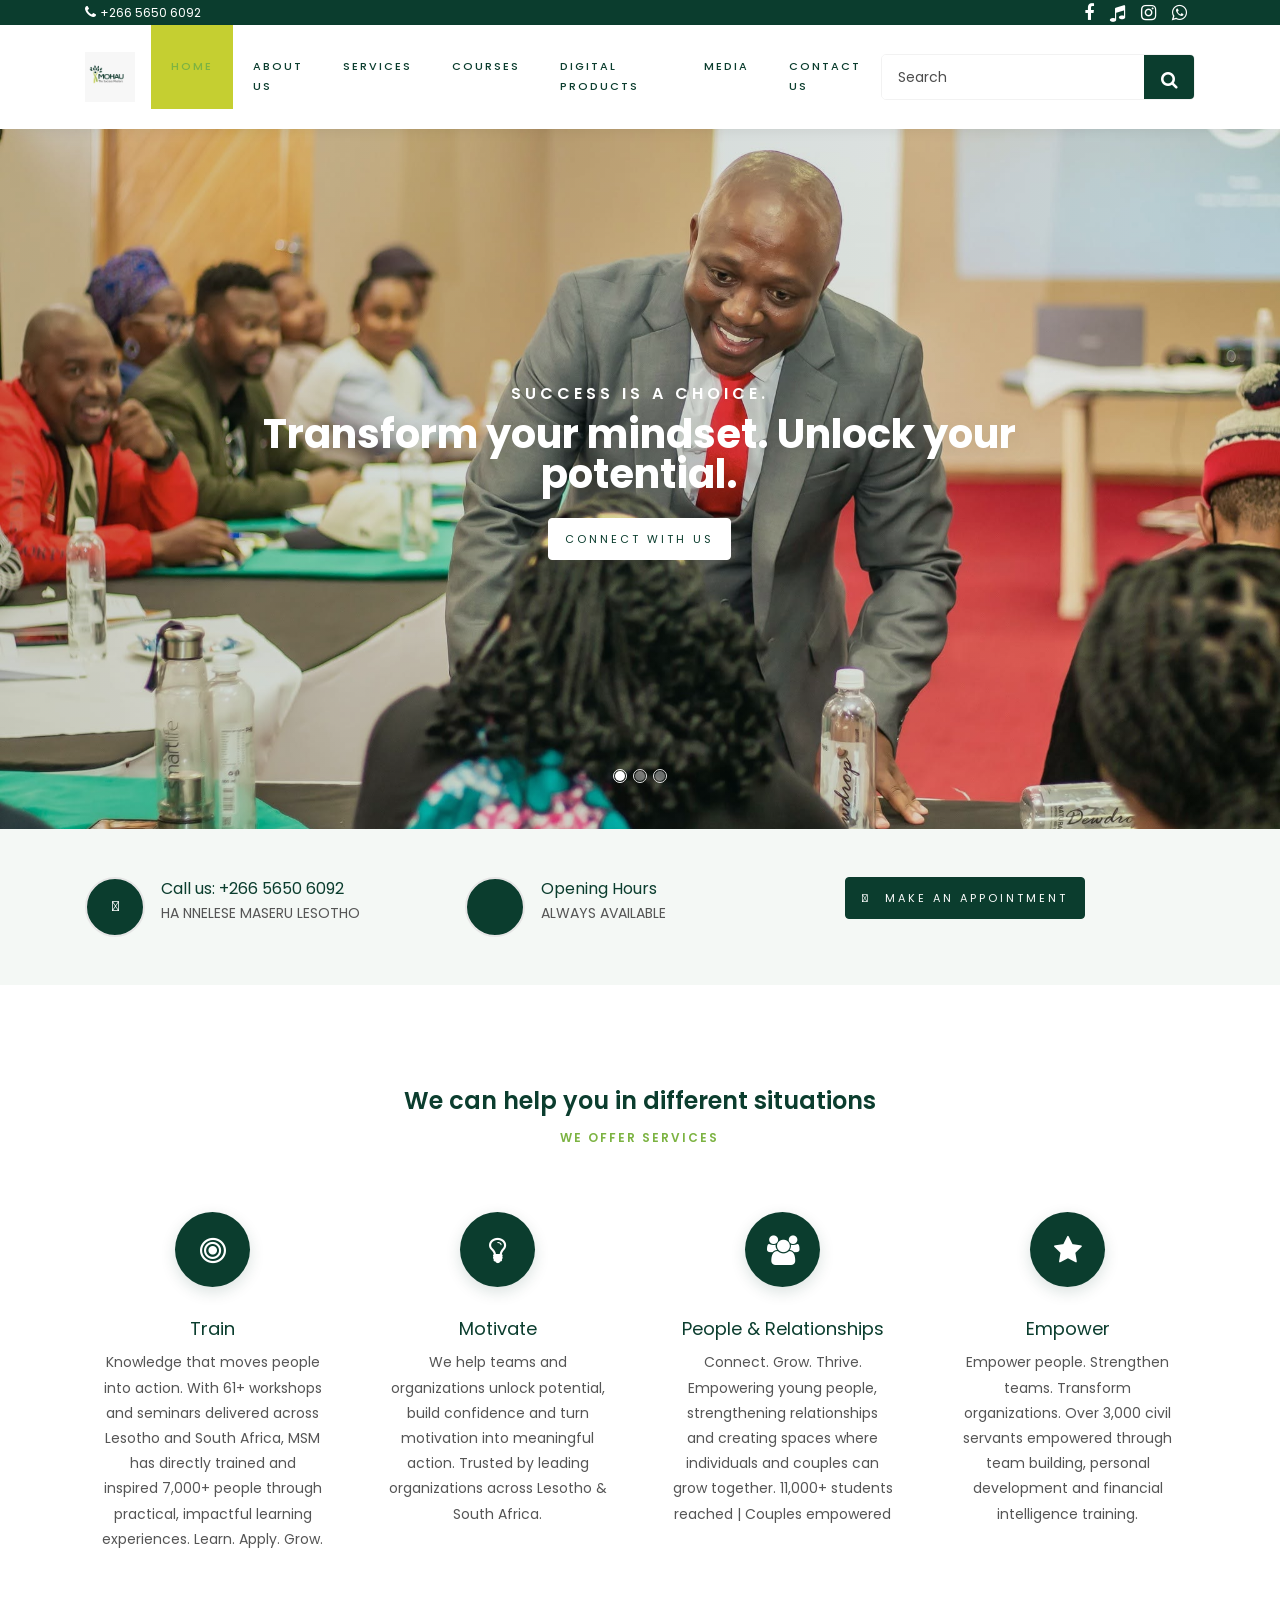
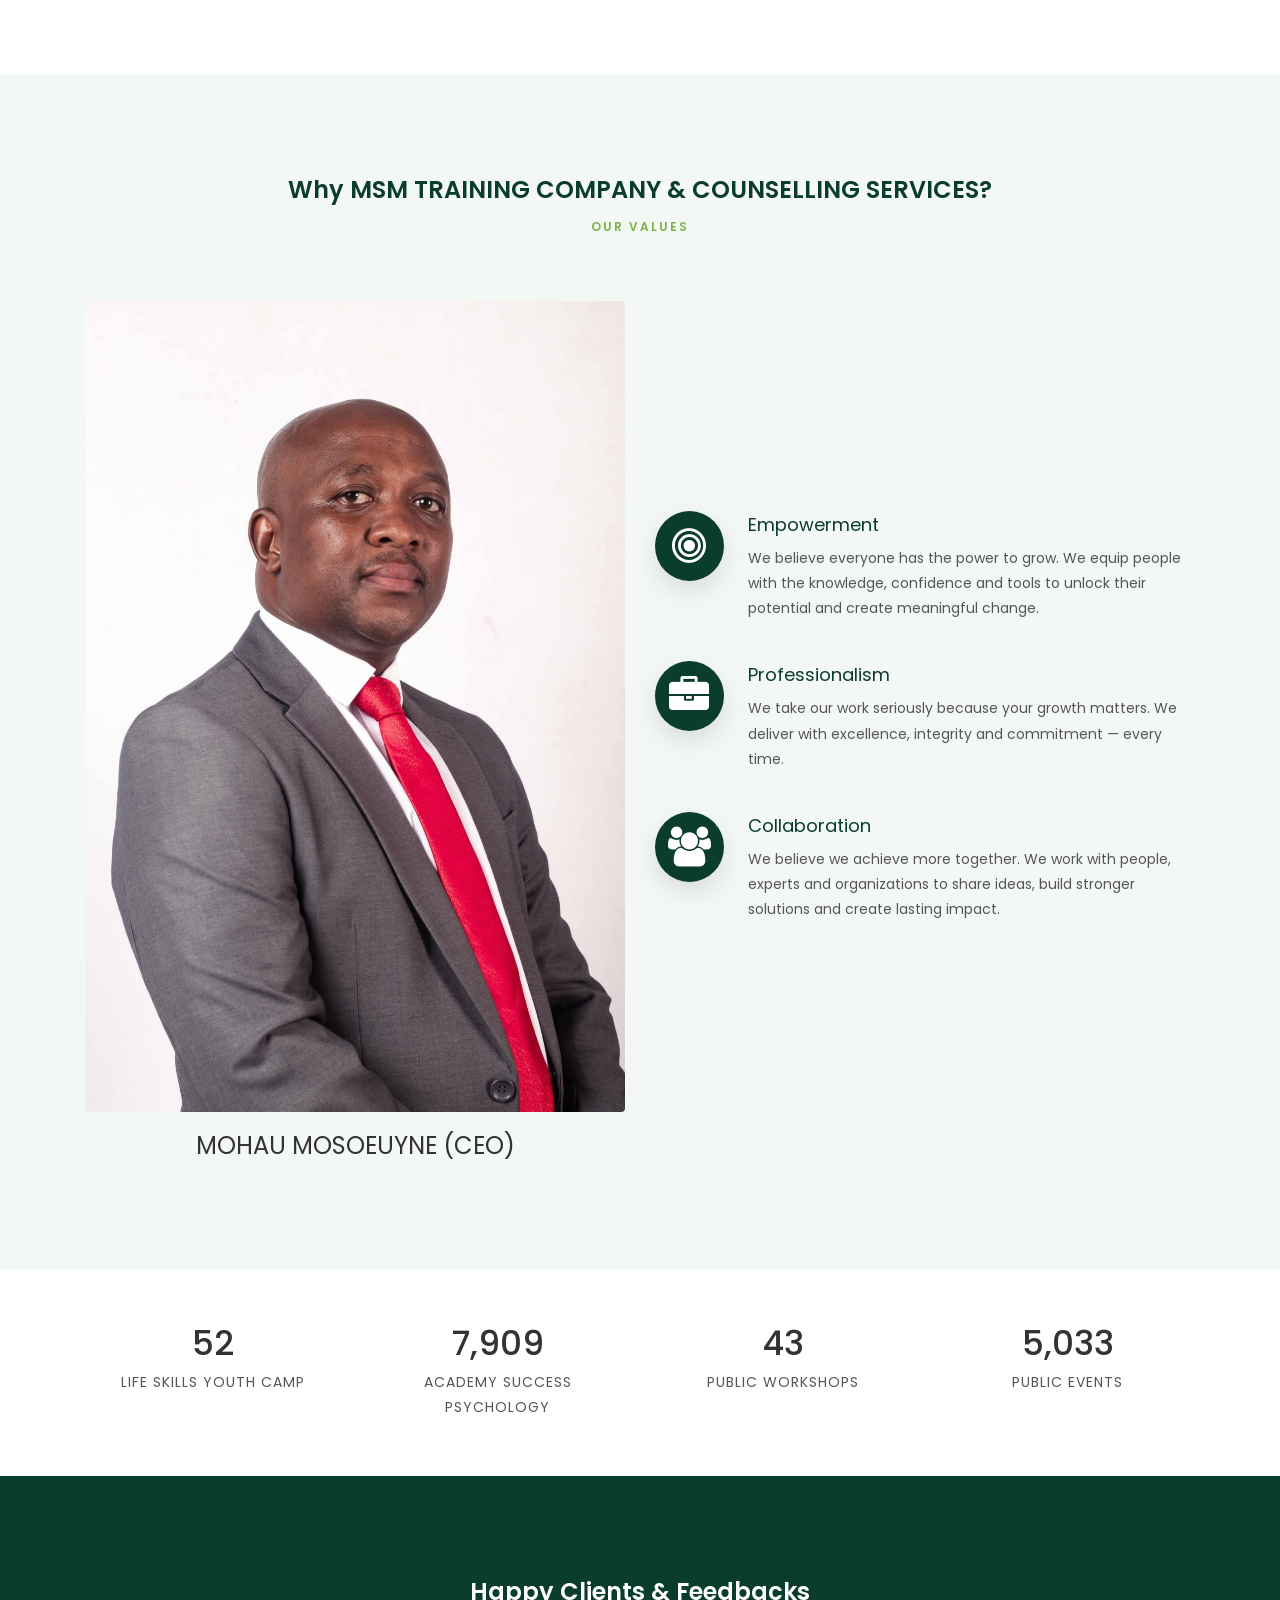
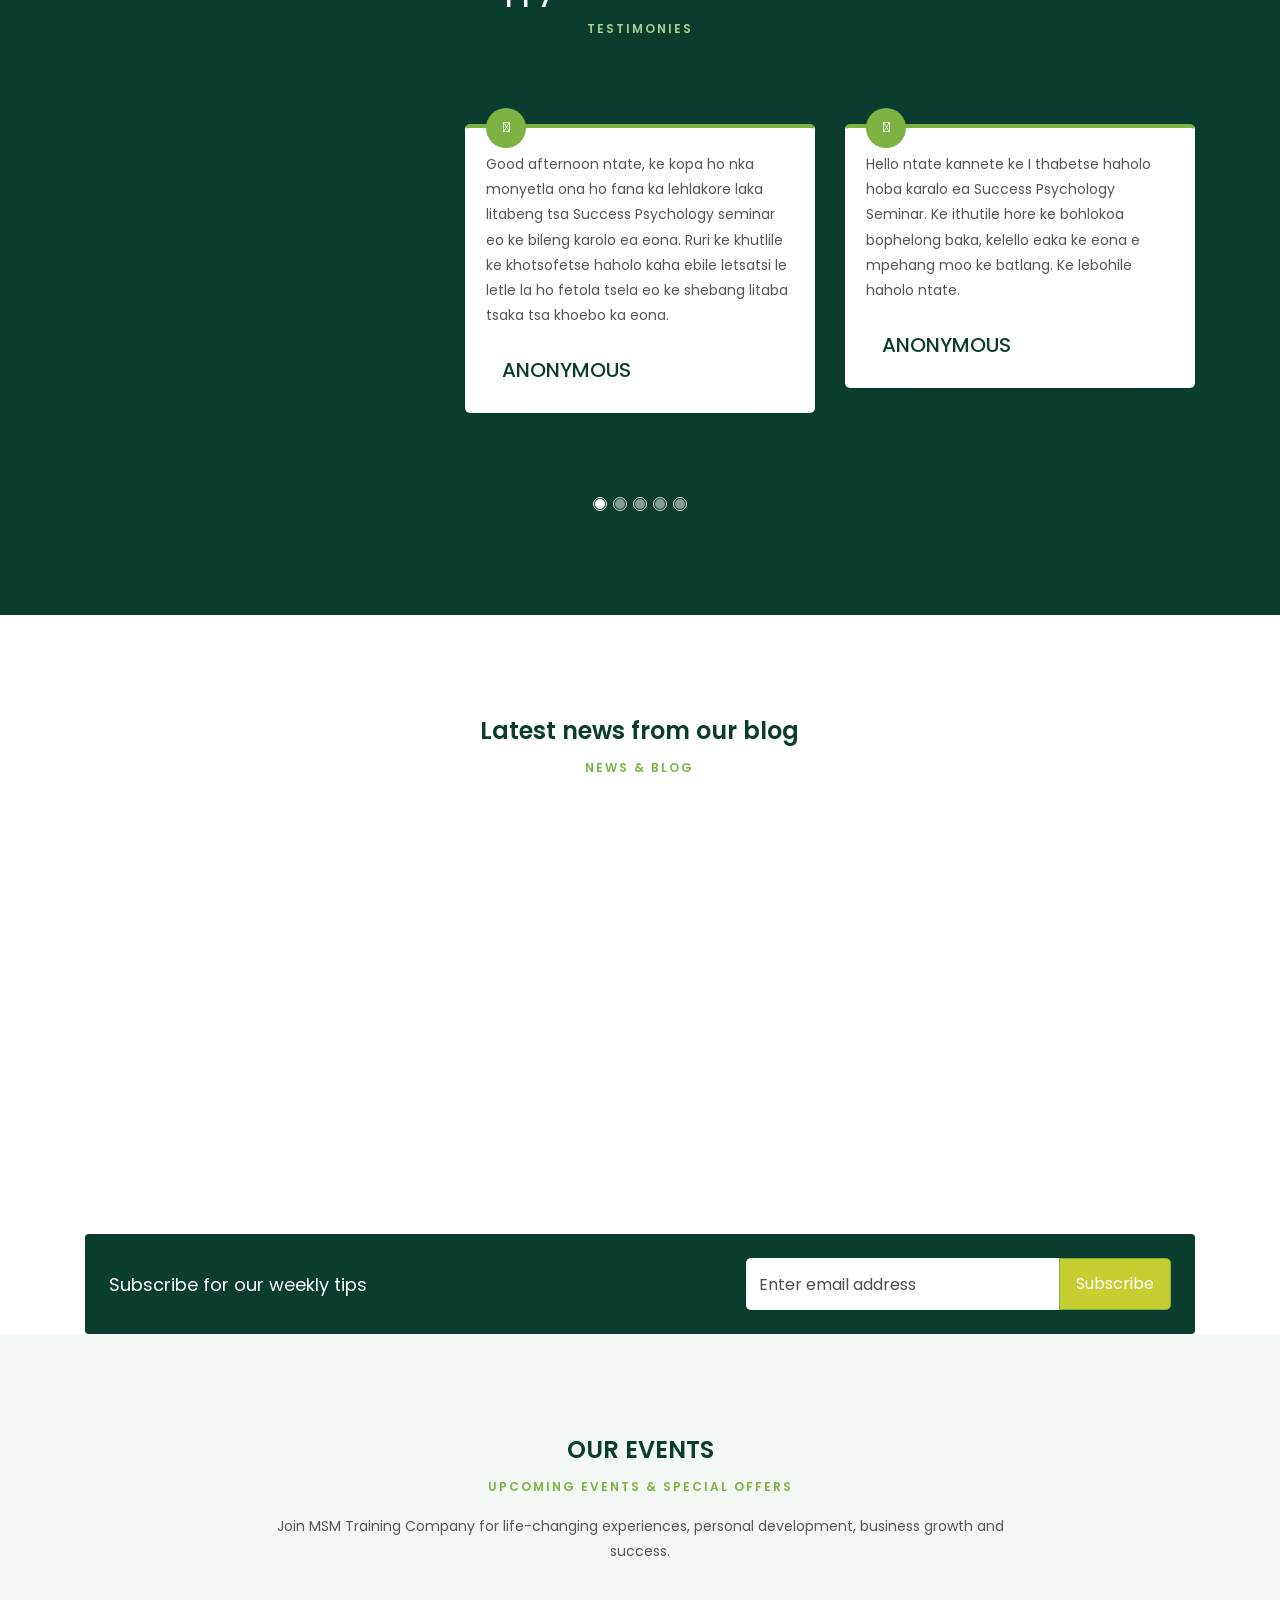
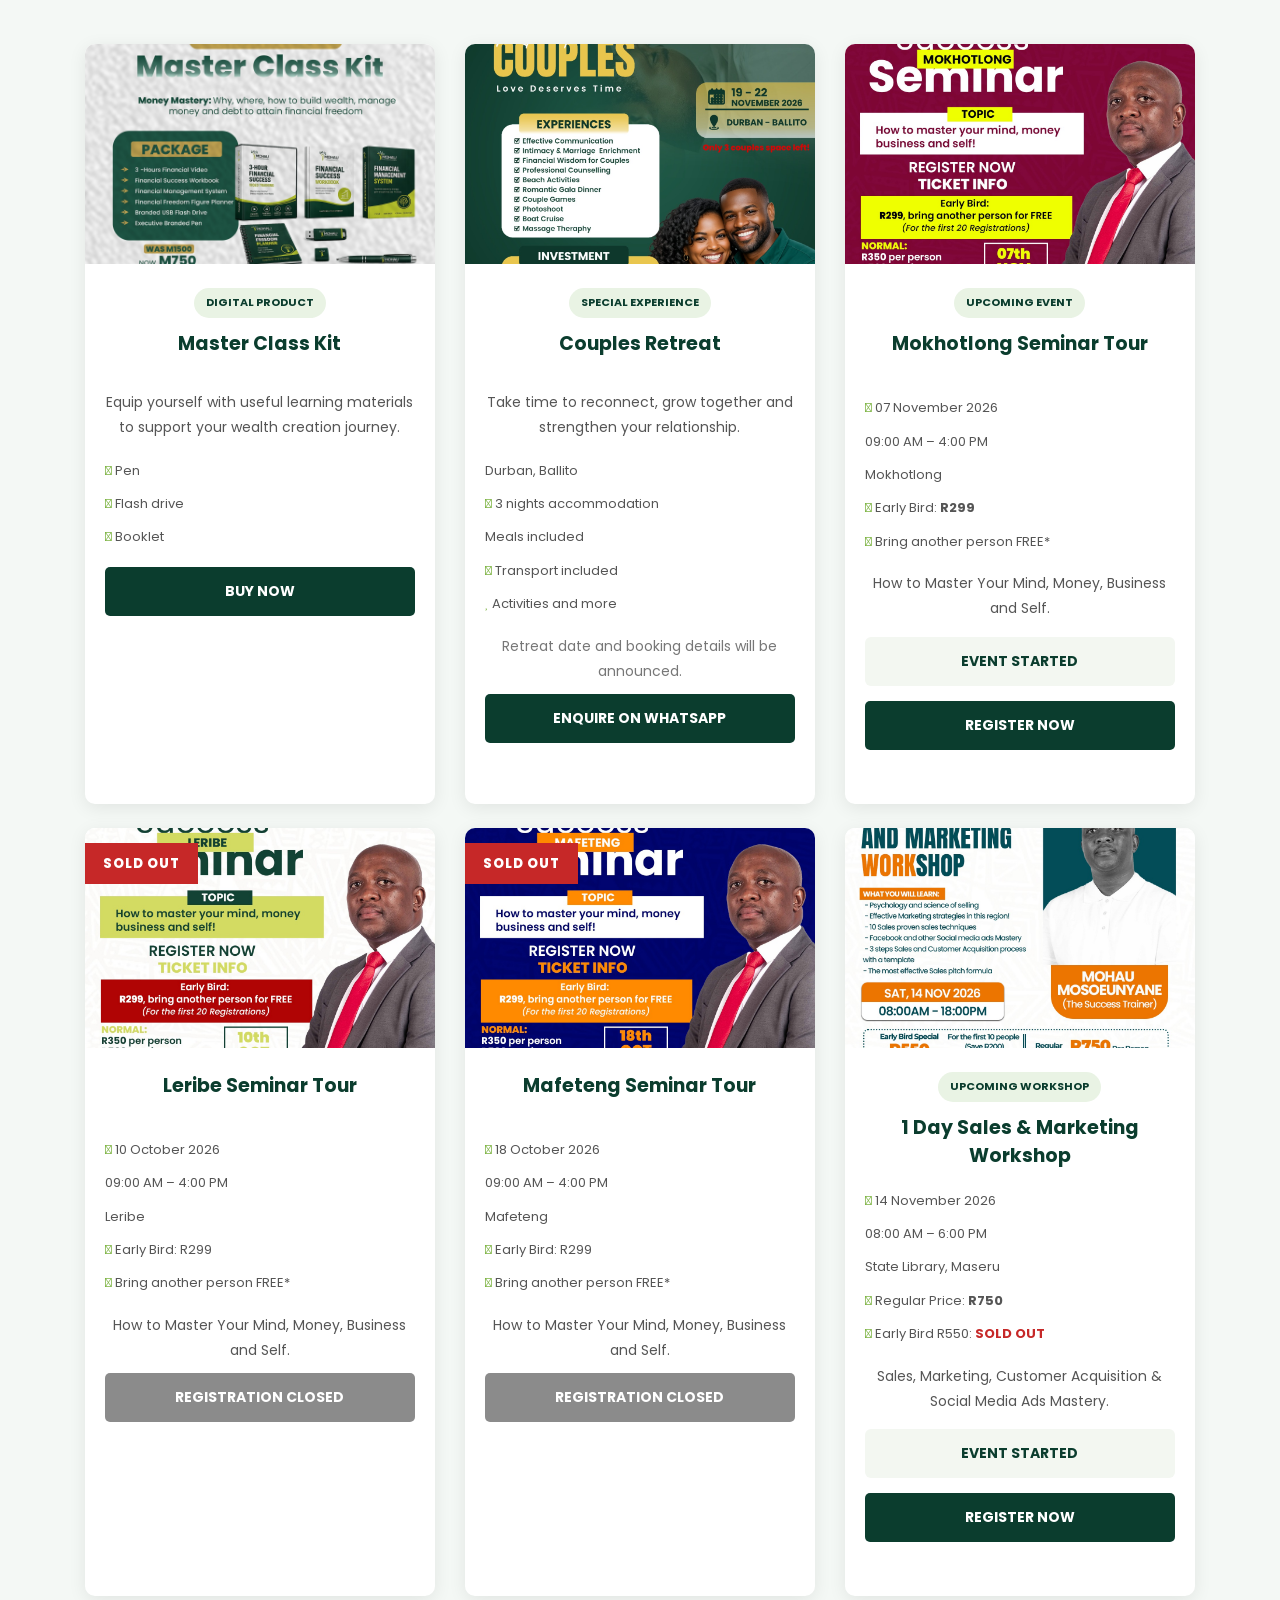
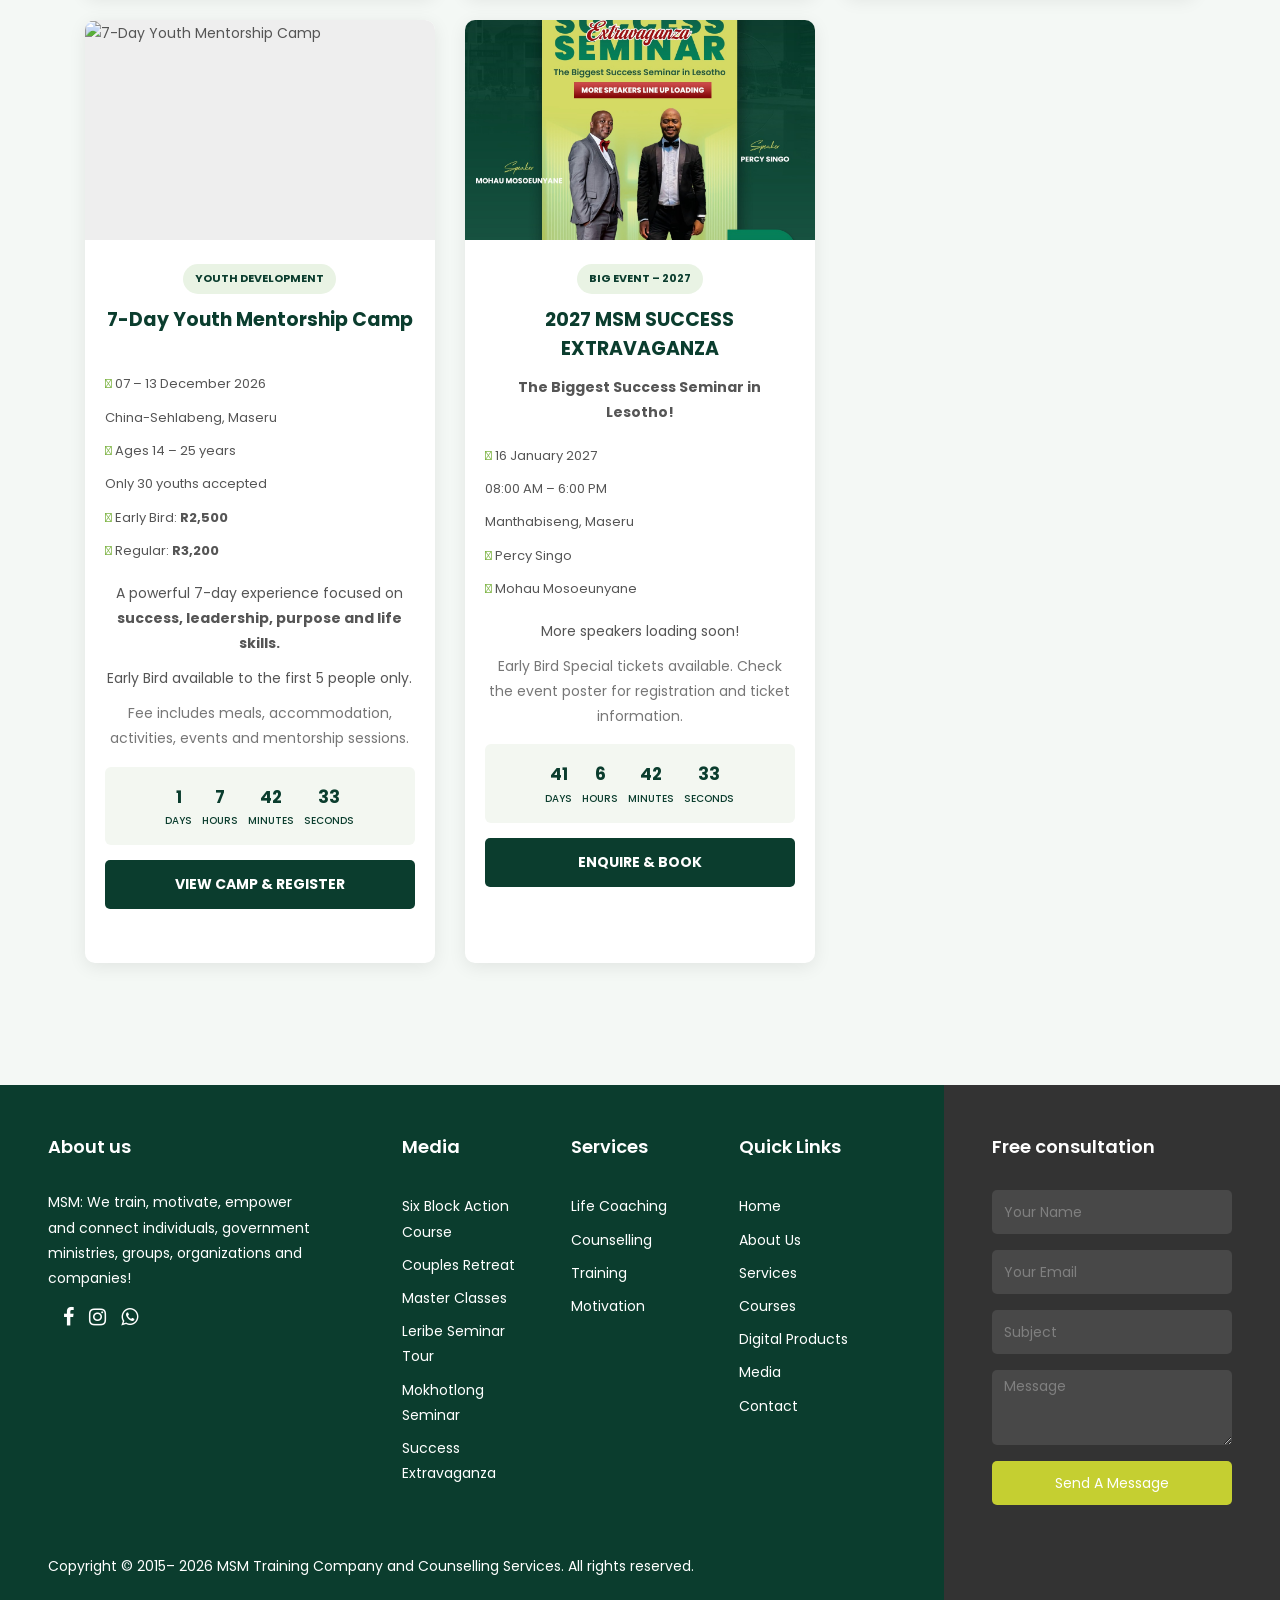
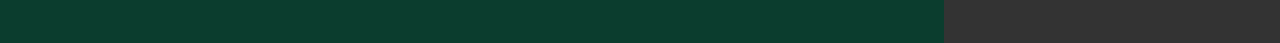
==== commit c5592339: "Update index.html" ====
--- a/index.html
+++ b/index.html
@@ -2813,7 +2813,7 @@
 
                     <div class="msm-event-image">
 
-                        <img src="images/youth-camp.jpg"
+                        <img src="images/YOUTH CAMP1.jpeg"
                              alt="7-Day Youth Mentorship Camp">
 
                     </div>
@@ -2911,7 +2911,7 @@
 
                     <div class="msm-event-image">
 
-                        <img src="images/success-extravaganza.jpg"
+                        <img src="images/EXTRAVA.jpeg"
                              alt="2027 MSM Success Extravaganza">
 
                     </div>
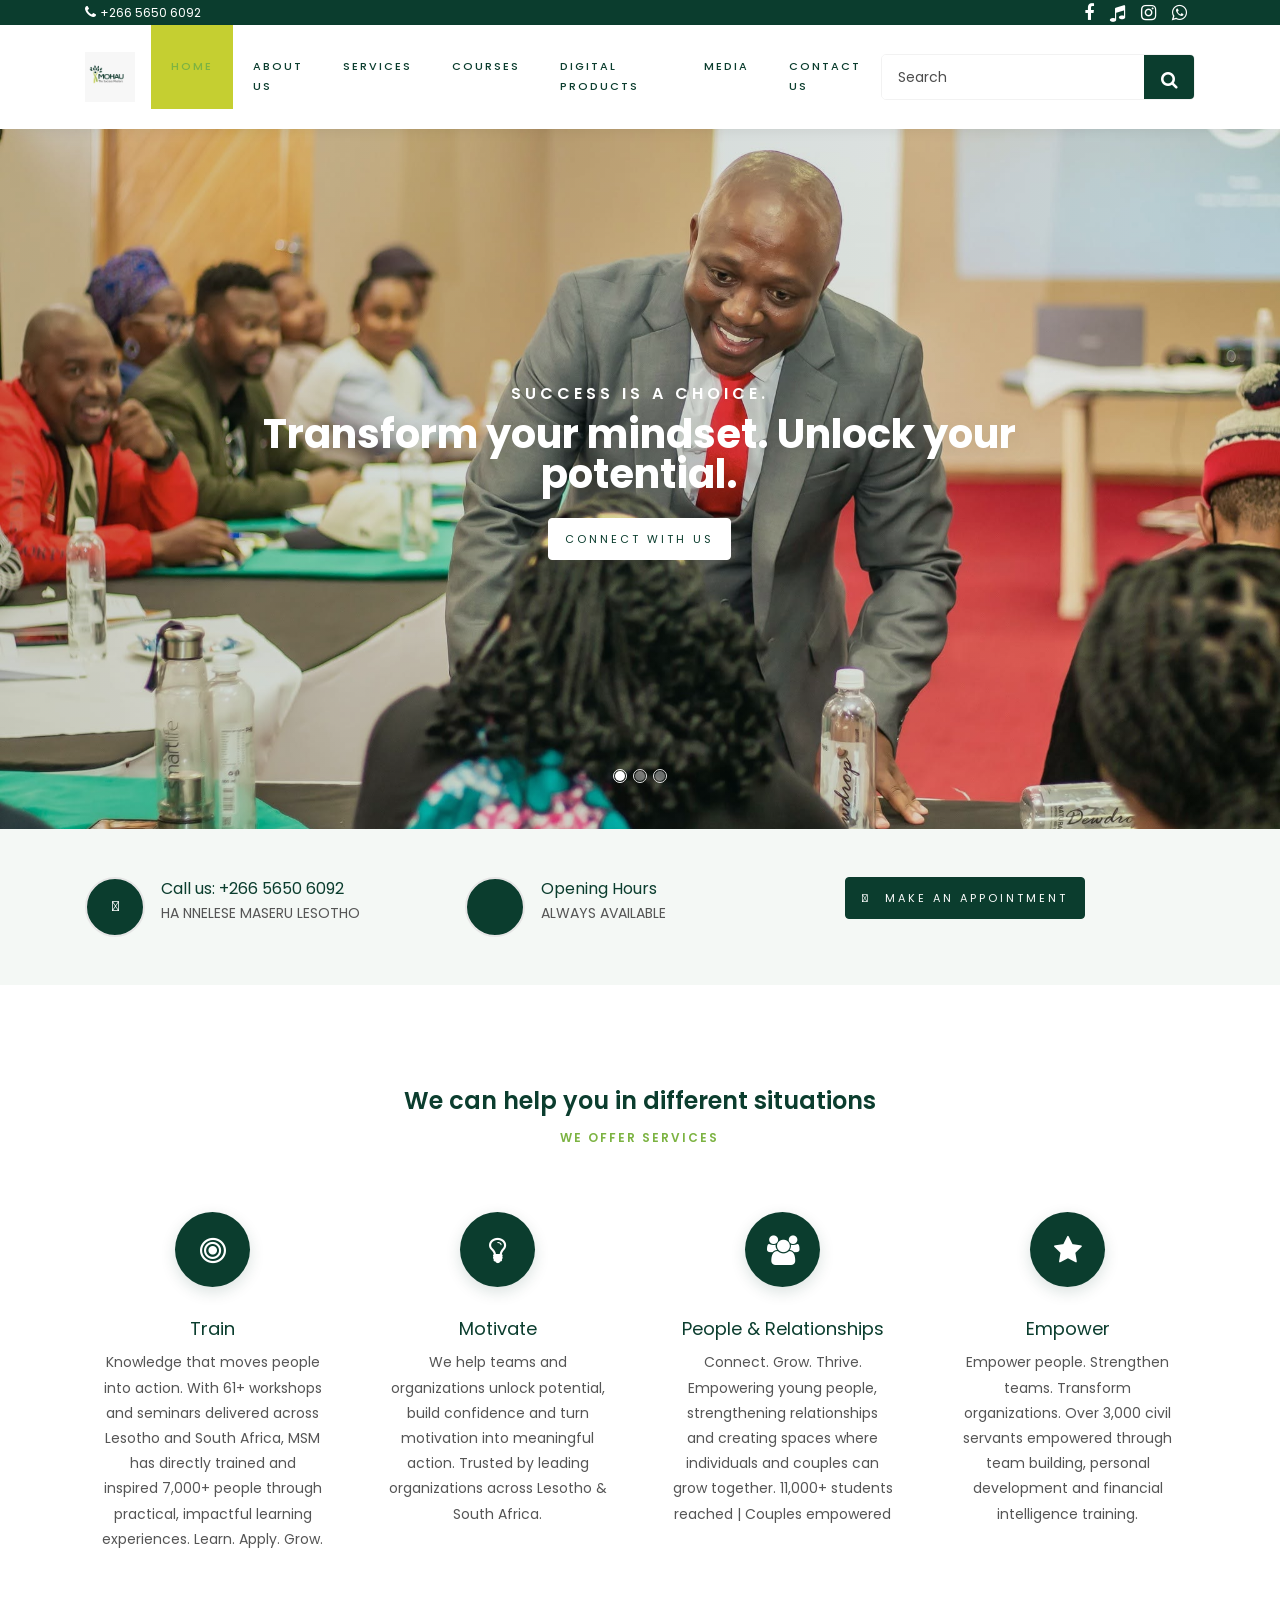
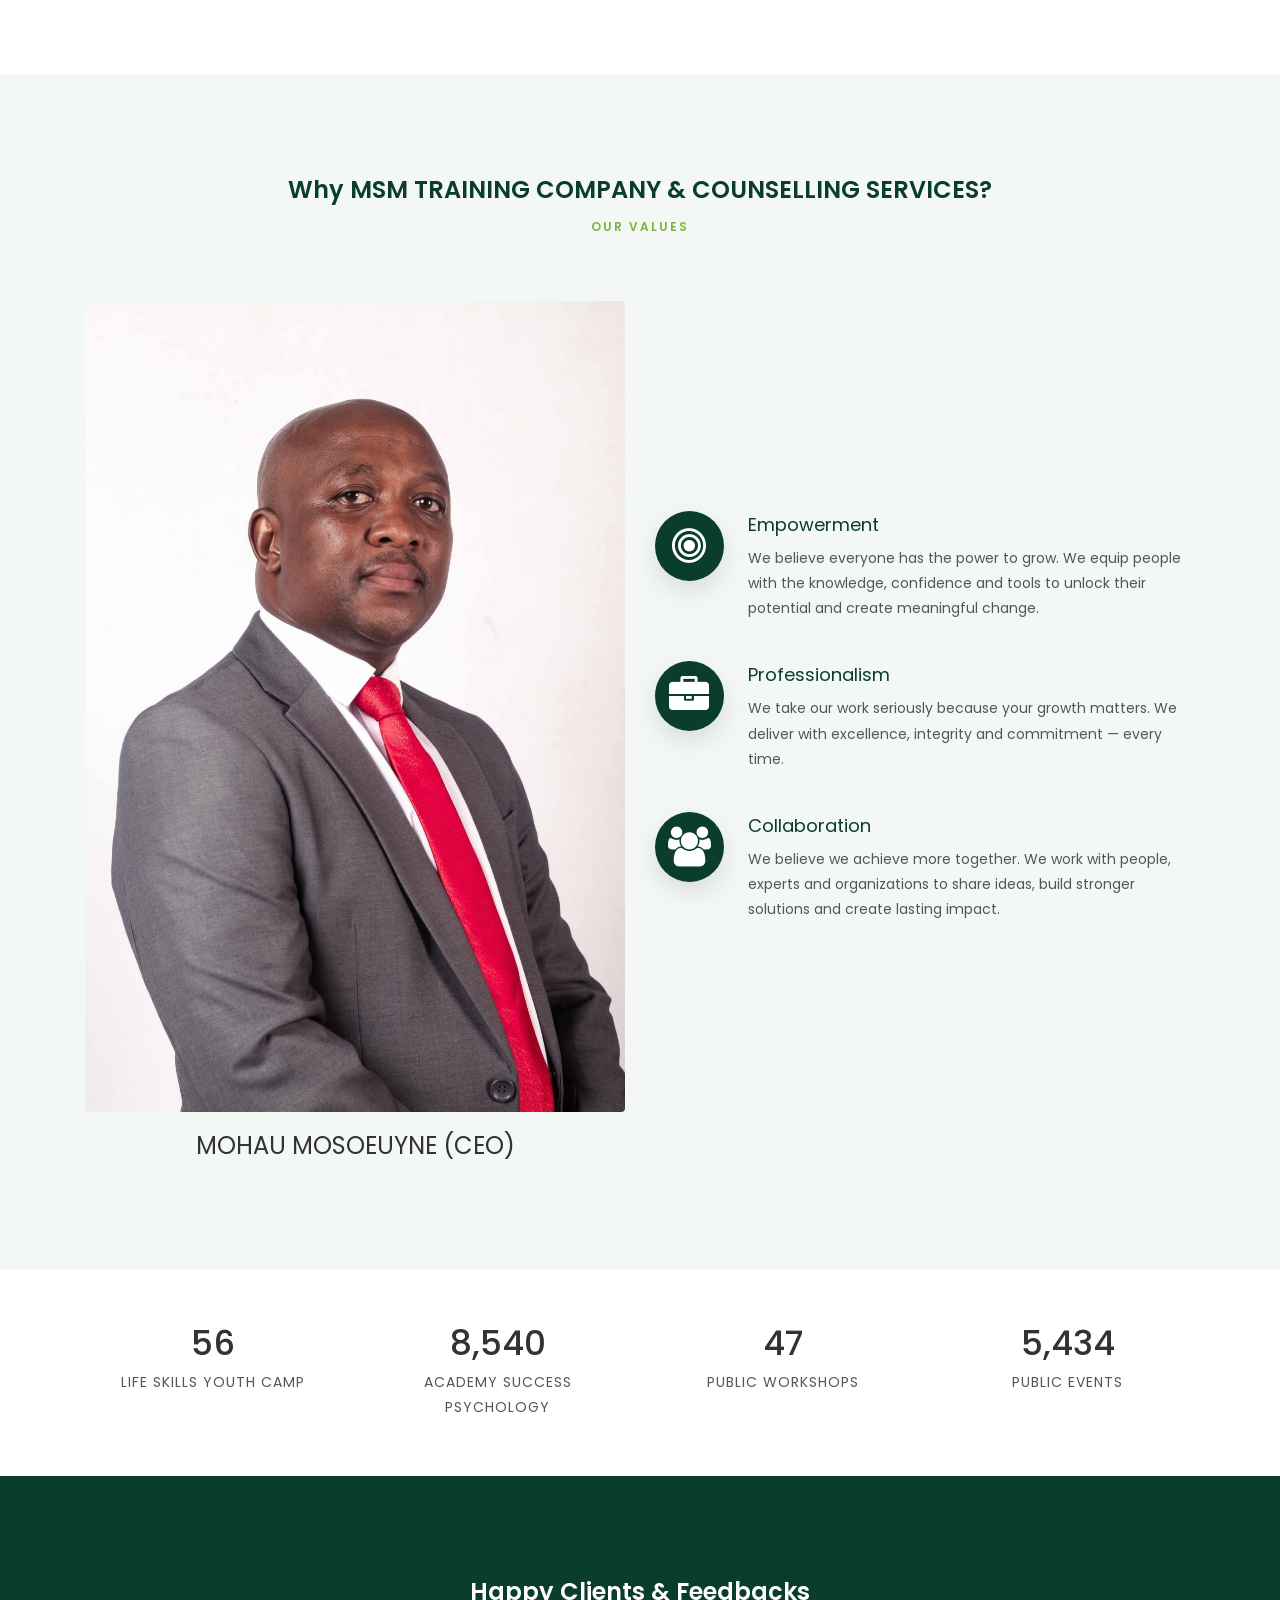
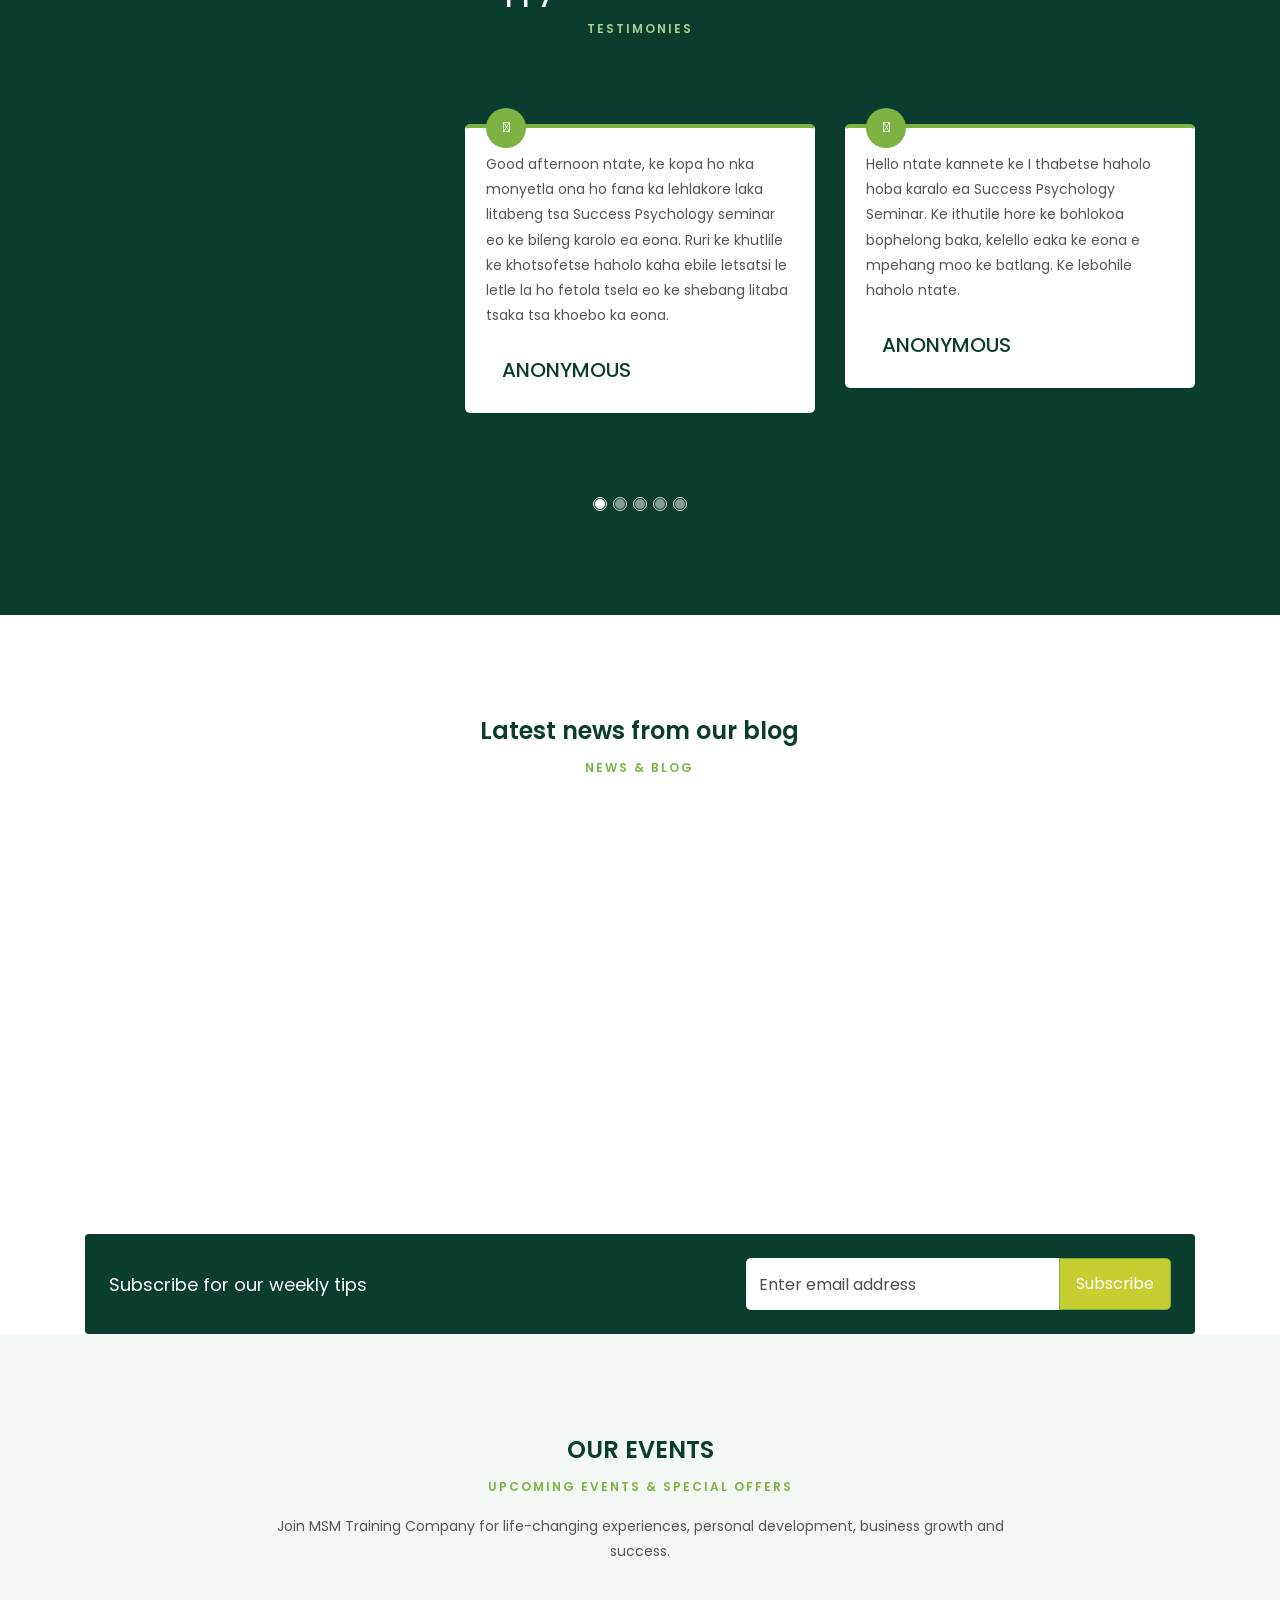
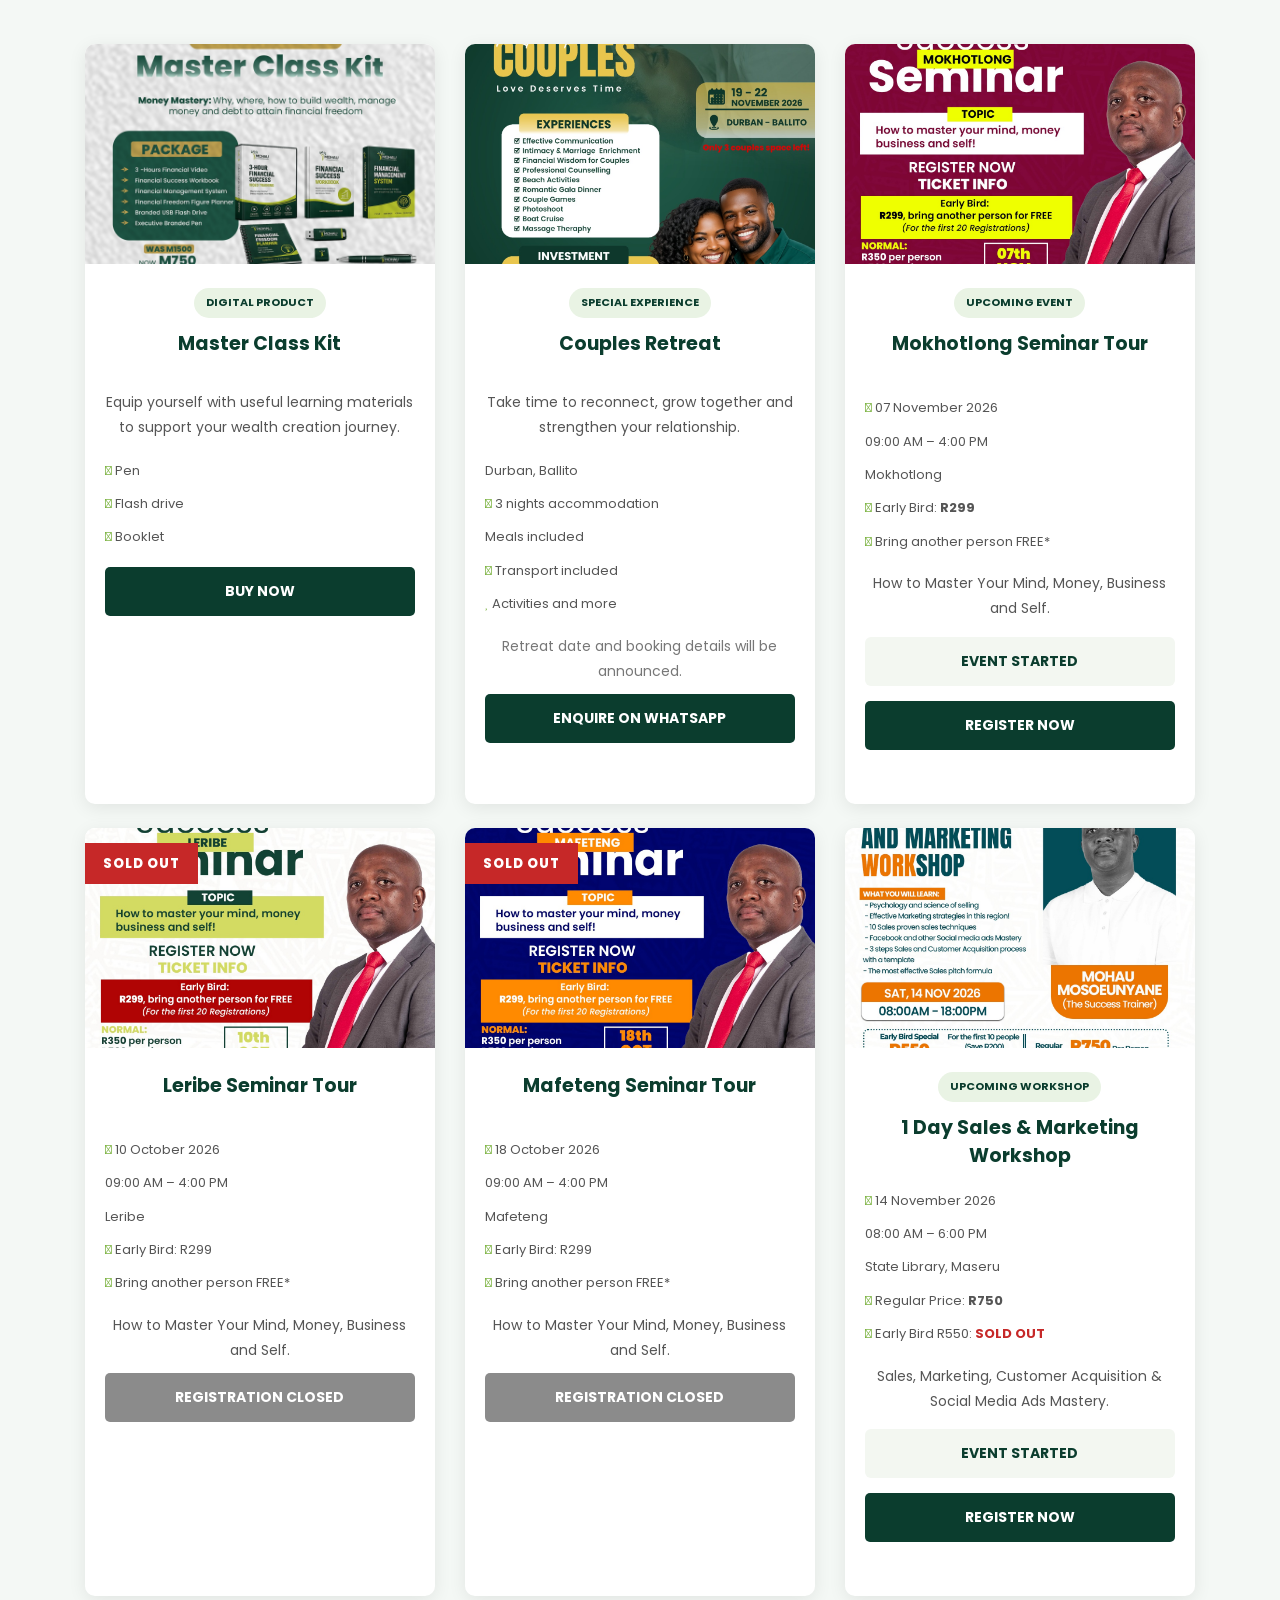
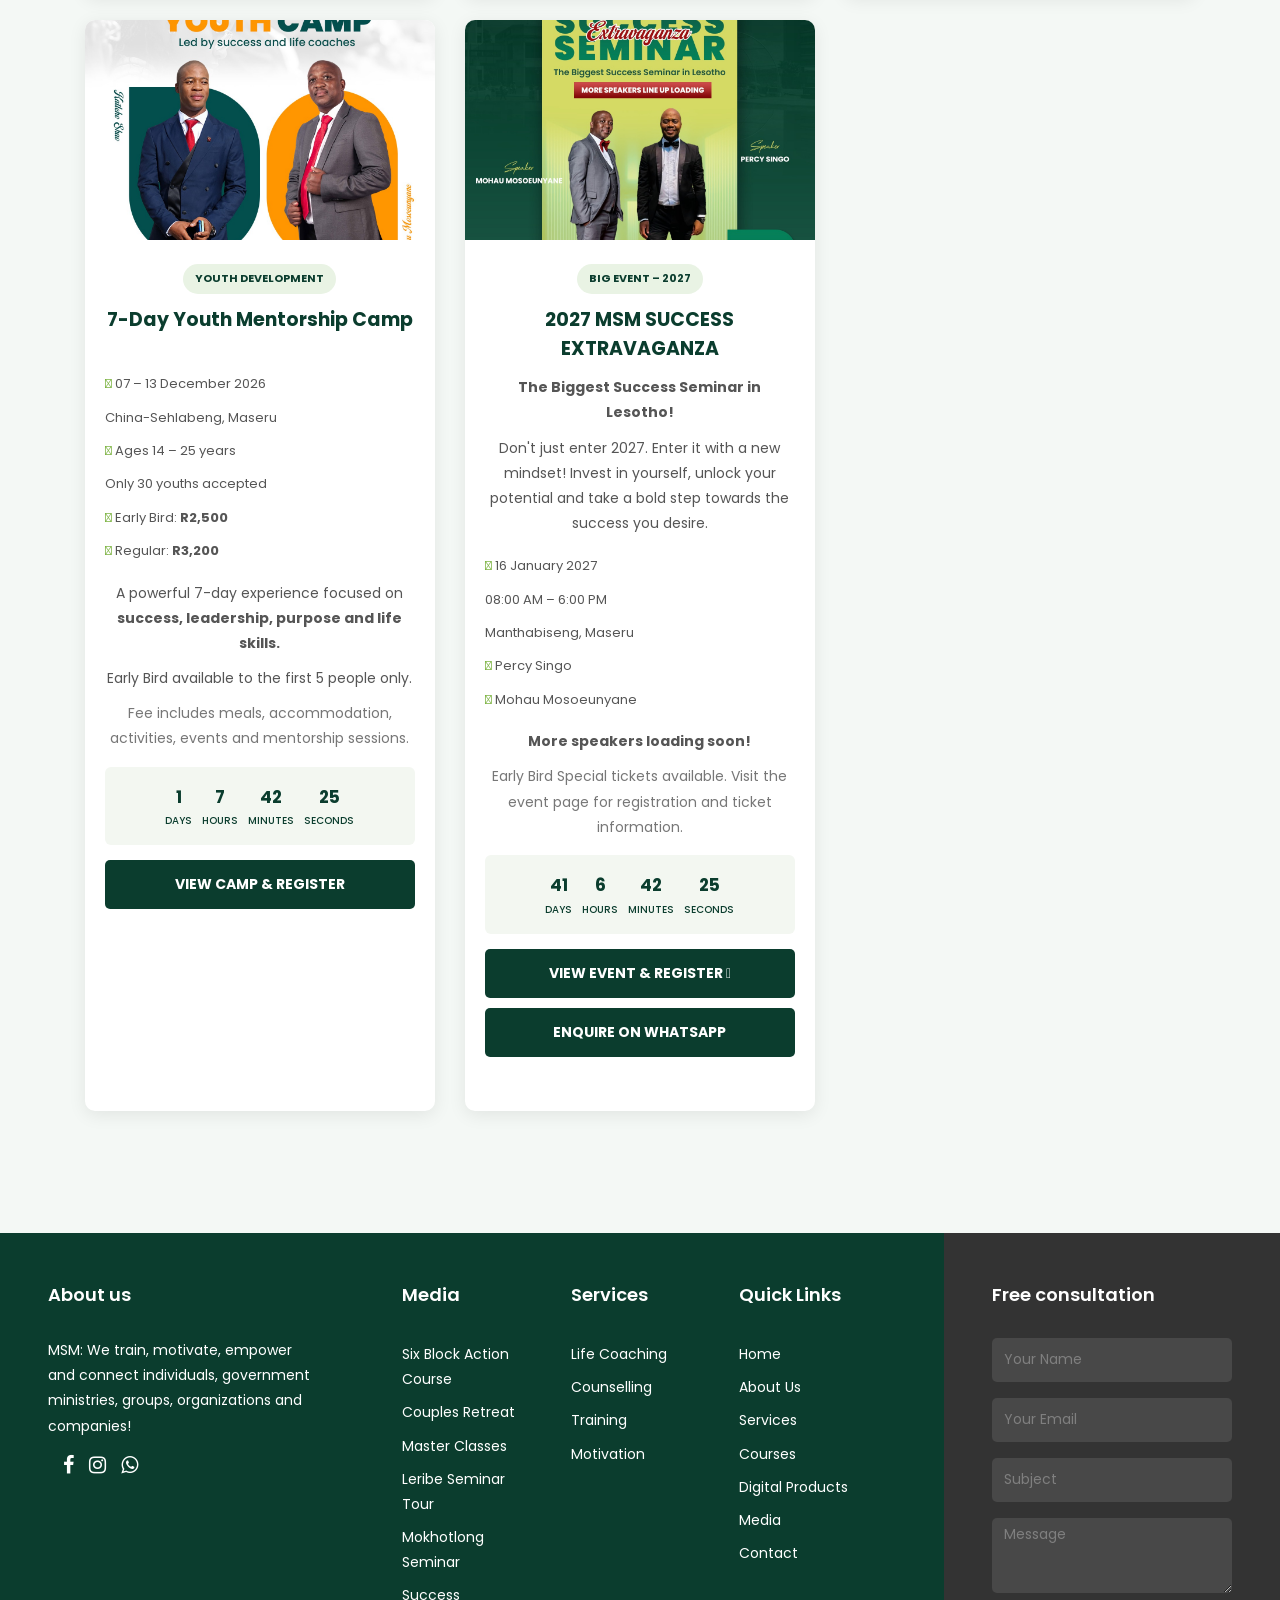
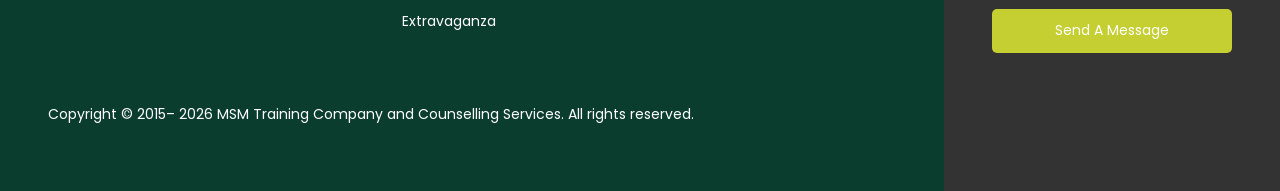
==== commit d555d3e3: "Update index.html" ====
--- a/index.html
+++ b/index.html
@@ -2900,106 +2900,129 @@
 
 
 
-            <!-- =================================================
-                 SUCCESS EXTRAVAGANZA
-            ================================================== -->
-
-            <div class="col-md-6 col-lg-4 ftco-animate mb-4">
-
-                <div class="msm-event-card"
-                     id="success-extravaganza">
-
-                    <div class="msm-event-image">
-
-                        <img src="images/EXTRAVA.jpeg"
-                             alt="2027 MSM Success Extravaganza">
-
-                    </div>
-
-                    <div class="msm-event-content">
-
-                        <span class="msm-event-label">
-                            BIG EVENT – 2027
-                        </span>
-
-                        <h4>2027 MSM SUCCESS EXTRAVAGANZA</h4>
-
-                        <p>
-                            <strong>
-                                The Biggest Success Seminar in Lesotho!
-                            </strong>
-                        </p>
-
-                        <ul class="msm-event-details">
-
-                            <li>
-                                <i class="fa-solid fa-calendar"></i>
-                                16 January 2027
-                            </li>
-
-                            <li>
-                                <i class="fa-solid fa-clock"></i>
-                                08:00 AM – 6:00 PM
-                            </li>
-
-                            <li>
-                                <i class="fa-solid fa-location-dot"></i>
-                                Manthabiseng, Maseru
-                            </li>
-
-                            <li>
-                                <i class="fa-solid fa-microphone"></i>
-                                Percy Singo
-                            </li>
-
-                            <li>
-                                <i class="fa-solid fa-microphone"></i>
-                                Mohau Mosoeunyane
-                            </li>
-
-                        </ul>
-
-                        <p>
-                            More speakers loading soon!
-                        </p>
-
-                        <p class="msm-event-note">
-                            Early Bird Special tickets available.
-                            Check the event poster for registration
-                            and ticket information.
-                        </p>
-
-                        <div class="msm-countdown"
-                             data-countdown="2027-01-16T08:00:00+02:00">
-
-                            <div class="countdown-output">
-                                Calculating countdown...
-                            </div>
-
-                        </div>
-
-                        <a href="https://wa.me/26656506092?text=Hello%20MSM%2C%20I%20would%20like%20information%20about%20the%202027%20Success%20Extravaganza."
-                           target="_blank"
-                           rel="noopener noreferrer"
-                           class="msm-event-button">
-
-                            ENQUIRE &amp; BOOK
-
-                        </a>
-
-                    </div>
-
+          <!-- =================================================
+             SUCCESS EXTRAVAGANZA
+================================================== -->
+
+<div class="col-md-6 col-lg-4 ftco-animate mb-4">
+
+    <div class="msm-event-card" id="success-extravaganza">
+
+        <!-- EVENT POSTER - CLICK TO OPEN LANDING PAGE -->
+        <a href="success-extravaganza.html"
+           aria-label="View Success Extravaganza landing page">
+
+            <div class="msm-event-image">
+                <img src="images/EXTRAVA.jpeg"
+                     alt="2027 MSM Success Extravaganza">
+            </div>
+
+        </a>
+
+        <div class="msm-event-content">
+
+            <span class="msm-event-label">
+                BIG EVENT – 2027
+            </span>
+
+            <h4>
+                <a href="success-extravaganza.html"
+                   style="color: inherit; text-decoration: none;">
+                    2027 MSM SUCCESS EXTRAVAGANZA
+                </a>
+            </h4>
+
+            <p>
+                <strong>
+                    The Biggest Success Seminar in Lesotho!
+                </strong>
+            </p>
+
+            <p>
+                Don't just enter 2027. Enter it with a new mindset!
+                Invest in yourself, unlock your potential and take
+                a bold step towards the success you desire.
+            </p>
+
+            <ul class="msm-event-details">
+
+                <li>
+                    <i class="fa-solid fa-calendar"></i>
+                    16 January 2027
+                </li>
+
+                <li>
+                    <i class="fa-solid fa-clock"></i>
+                    08:00 AM – 6:00 PM
+                </li>
+
+                <li>
+                    <i class="fa-solid fa-location-dot"></i>
+                    Manthabiseng, Maseru
+                </li>
+
+                <li>
+                    <i class="fa-solid fa-microphone"></i>
+                    Percy Singo
+                </li>
+
+                <li>
+                    <i class="fa-solid fa-microphone"></i>
+                    Mohau Mosoeunyane
+                </li>
+
+            </ul>
+
+            <p>
+                <strong>More speakers loading soon!</strong>
+            </p>
+
+            <p class="msm-event-note">
+                Early Bird Special tickets available.
+                Visit the event page for registration and ticket information.
+            </p>
+
+            <!-- COUNTDOWN -->
+            <div class="msm-countdown"
+                 data-countdown="2027-01-16T08:00:00+02:00">
+
+                <div class="countdown-output">
+                    Calculating countdown...
                 </div>
 
             </div>
 
+            <!-- CONNECTED LANDING PAGE BUTTON -->
+            <a href="success-extravaganza.html"
+               class="msm-event-button">
+
+                VIEW EVENT &amp; REGISTER
+                <i class="fa-solid fa-arrow-right"></i>
+
+            </a>
+
+            <!-- WHATSAPP ENQUIRY -->
+            <a href="https://wa.me/26656506092?text=Hello%20MSM%2C%20I%20would%20like%20information%20about%20the%202027%20Success%20Extravaganza."
+               target="_blank"
+               rel="noopener noreferrer"
+               class="msm-event-button"
+               style="margin-top: 10px;">
+
+                ENQUIRE ON WHATSAPP
+
+            </a>
 
         </div>
 
     </div>
 
+</div>
+
+</div>
+
+</div>
+
 </section>
-
 
 
 <!-- =====================================================
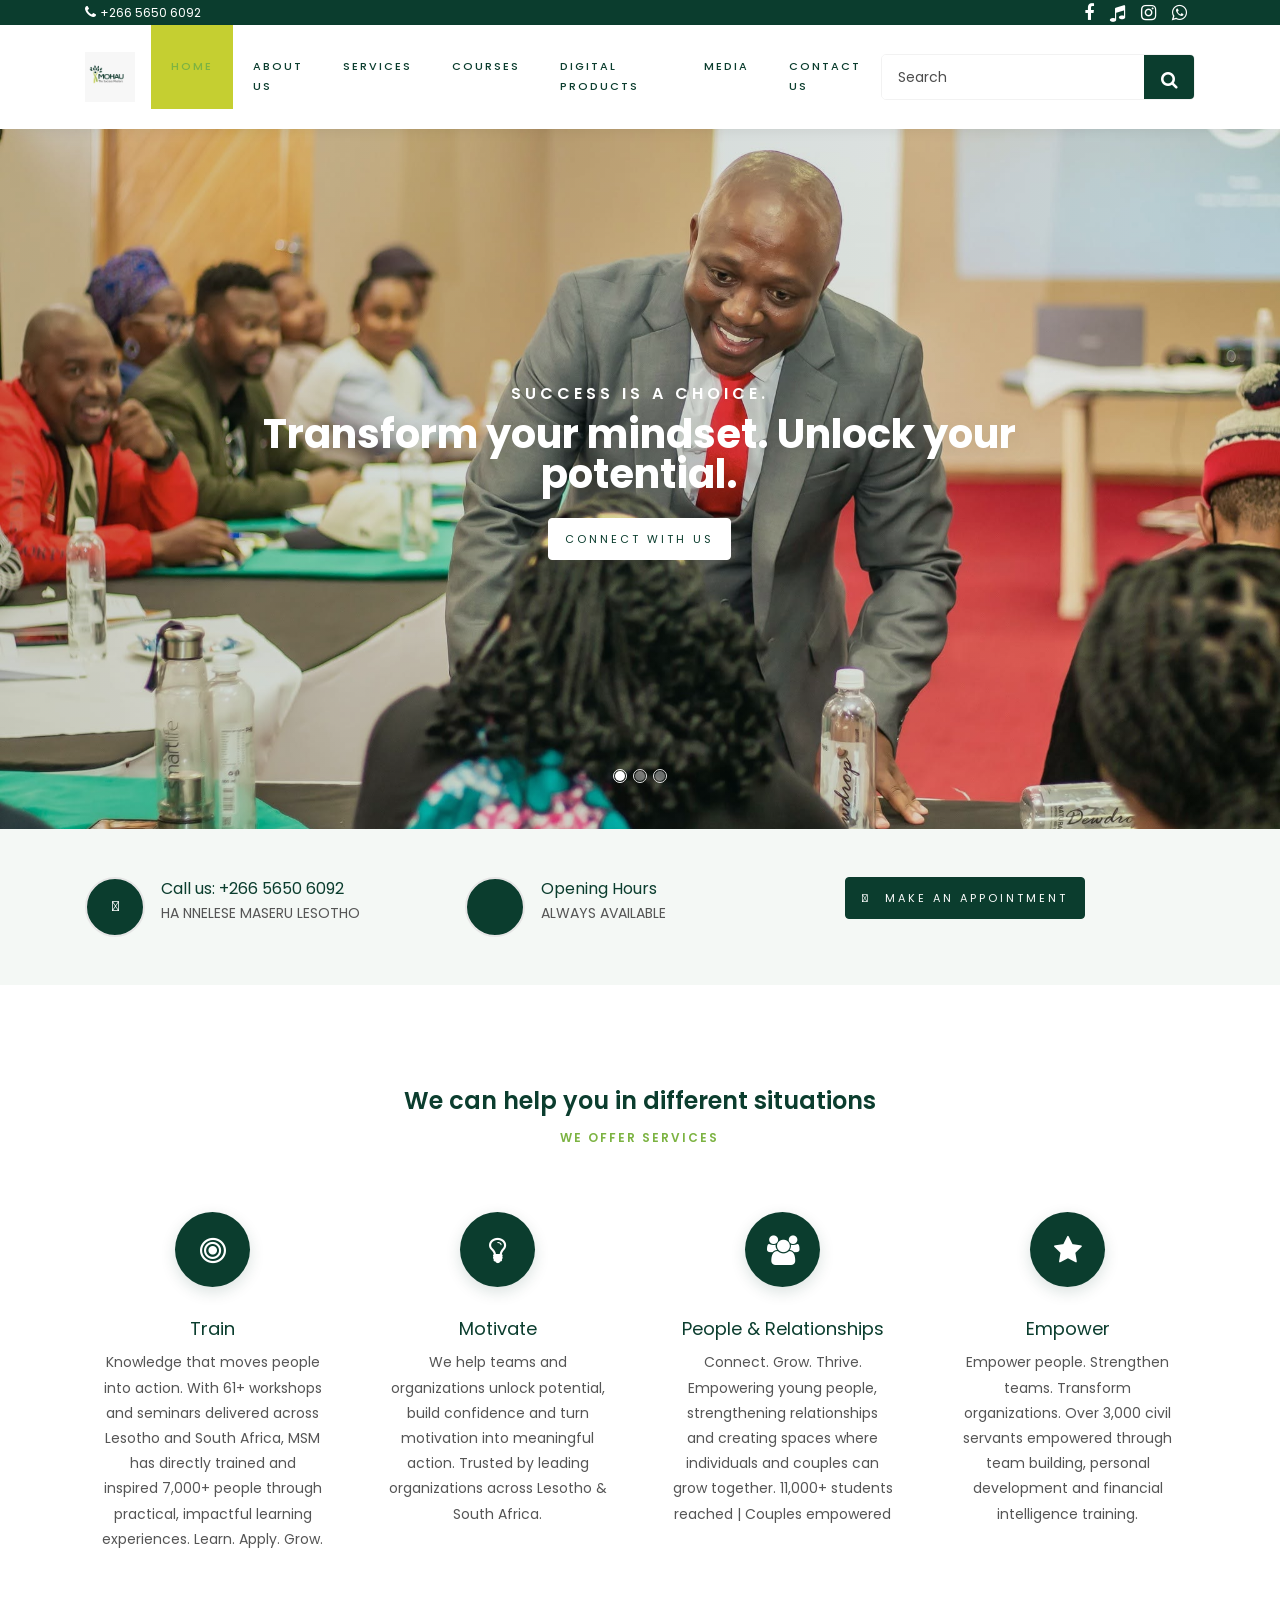
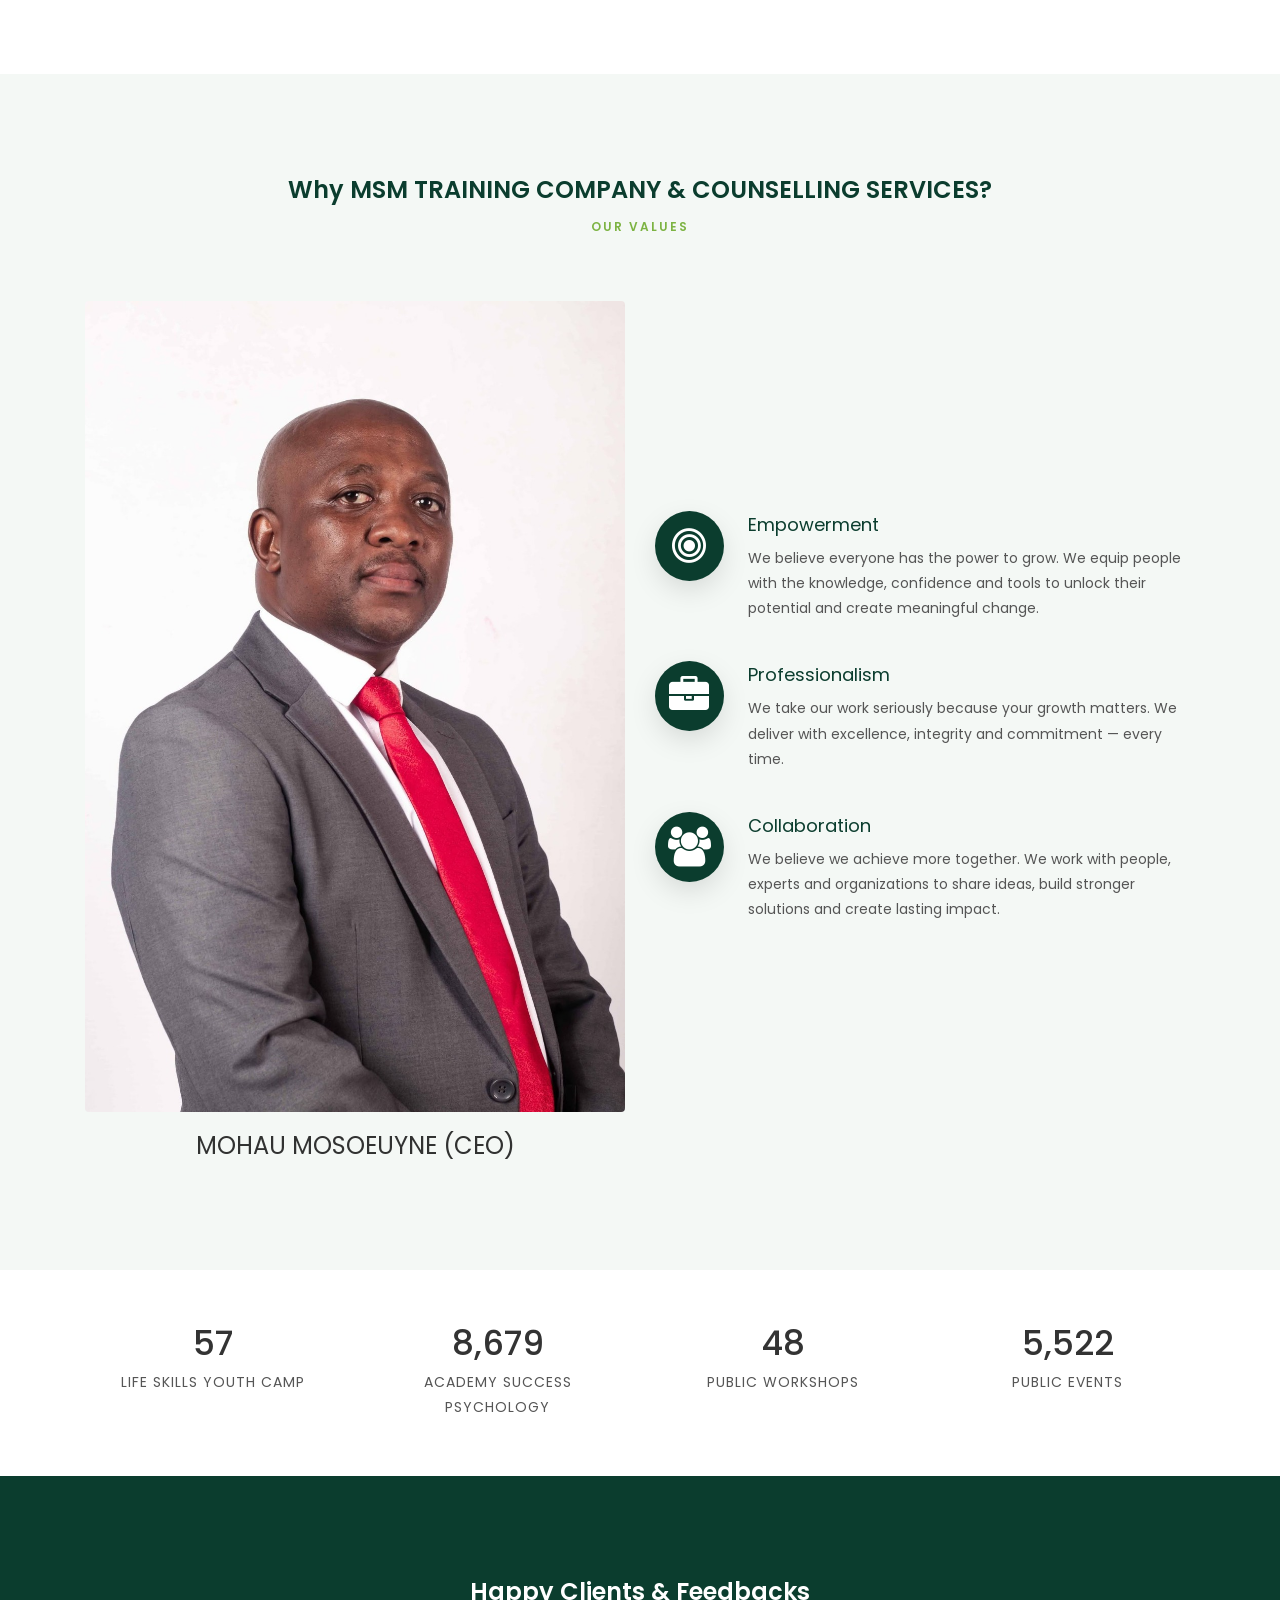
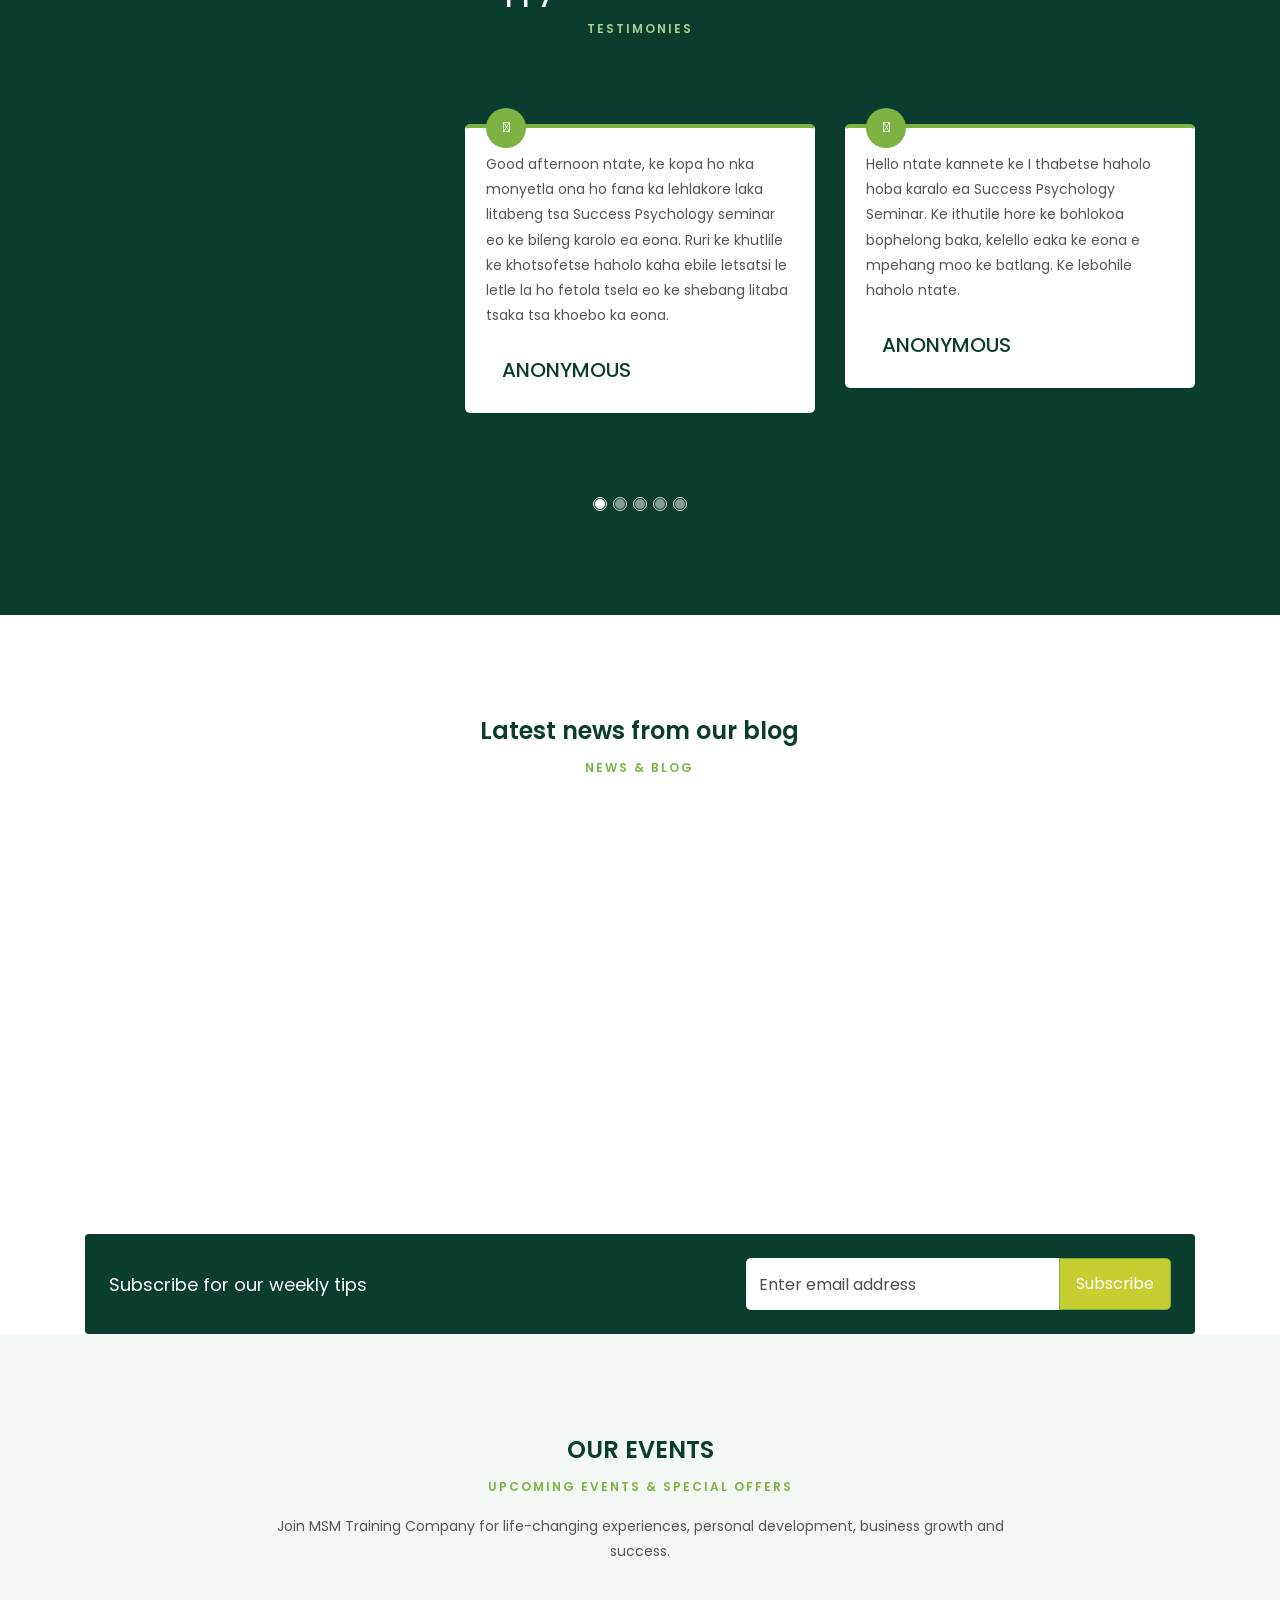
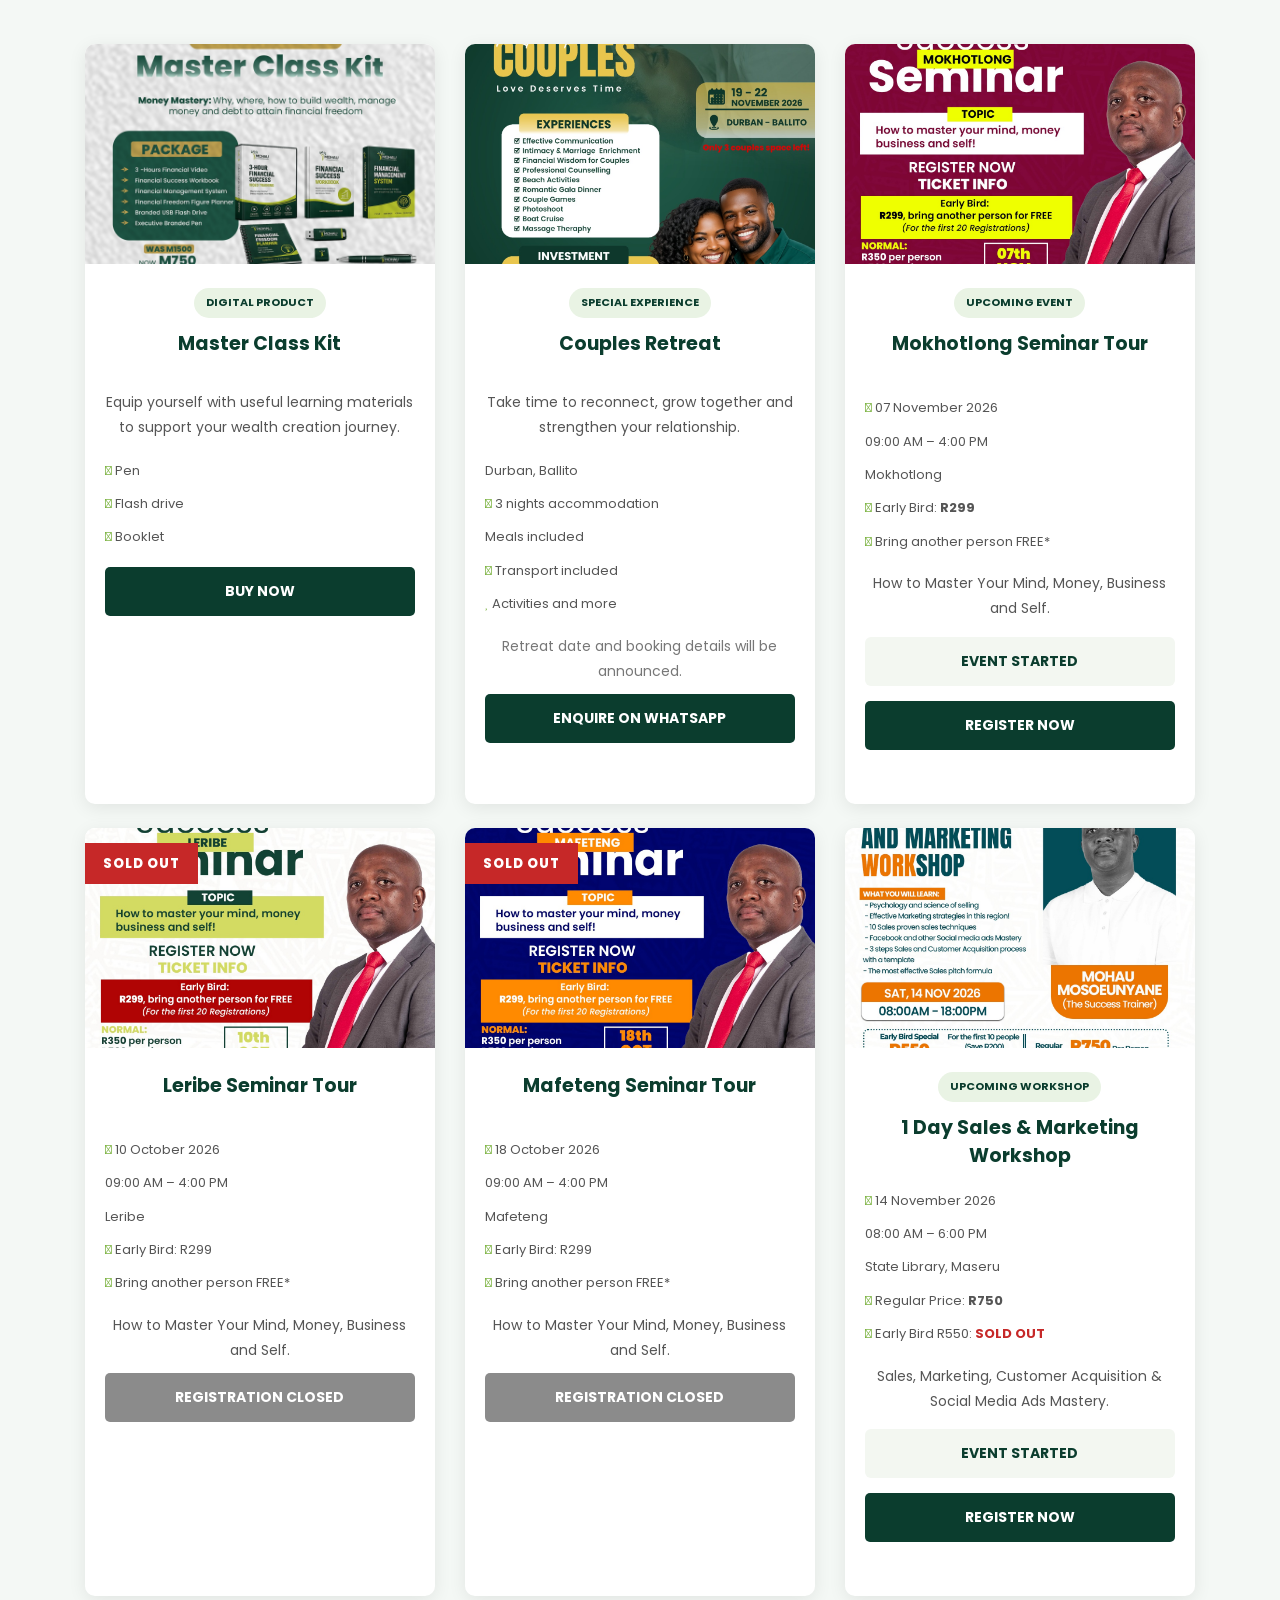
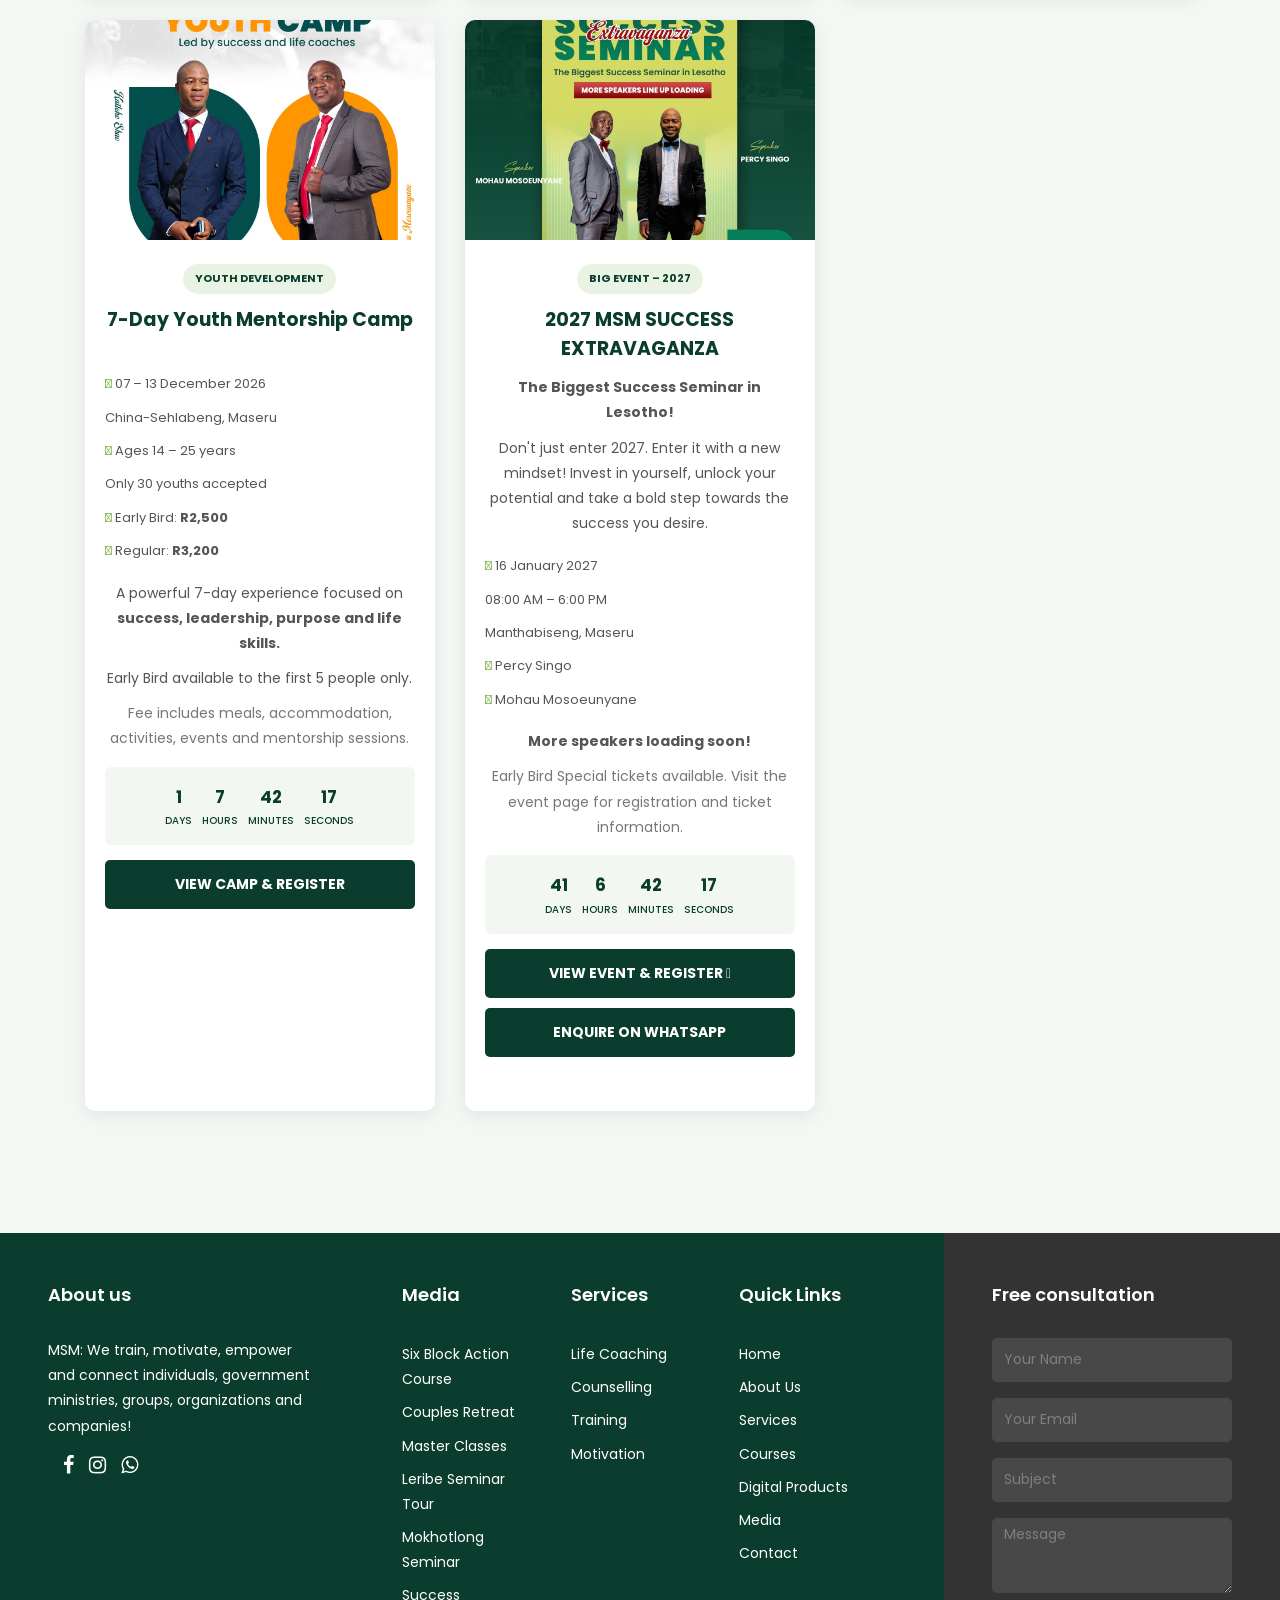
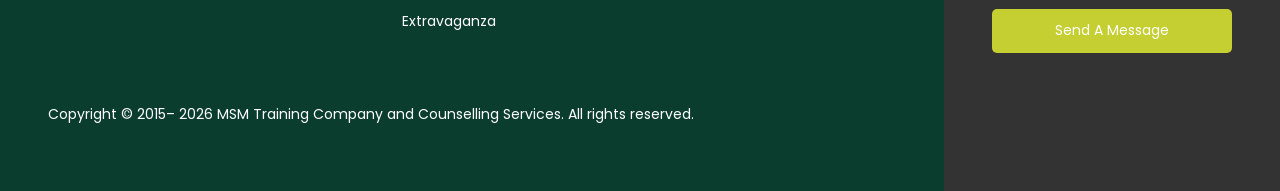
==== commit 7c1ba5dd: "Update index.html" ====
--- a/index.html
+++ b/index.html
@@ -2926,7 +2926,7 @@
             </span>
 
             <h4>
-                <a href="success-extravaganza.html"
+                <a href="success-etravaganza.html"
                    style="color: inherit; text-decoration: none;">
                     2027 MSM SUCCESS EXTRAVAGANZA
                 </a>
@@ -2993,7 +2993,7 @@
             </div>
 
             <!-- CONNECTED LANDING PAGE BUTTON -->
-            <a href="success-extravaganza.html"
+            <a href="success-etravaganza.html"
                class="msm-event-button">
 
                 VIEW EVENT &amp; REGISTER
